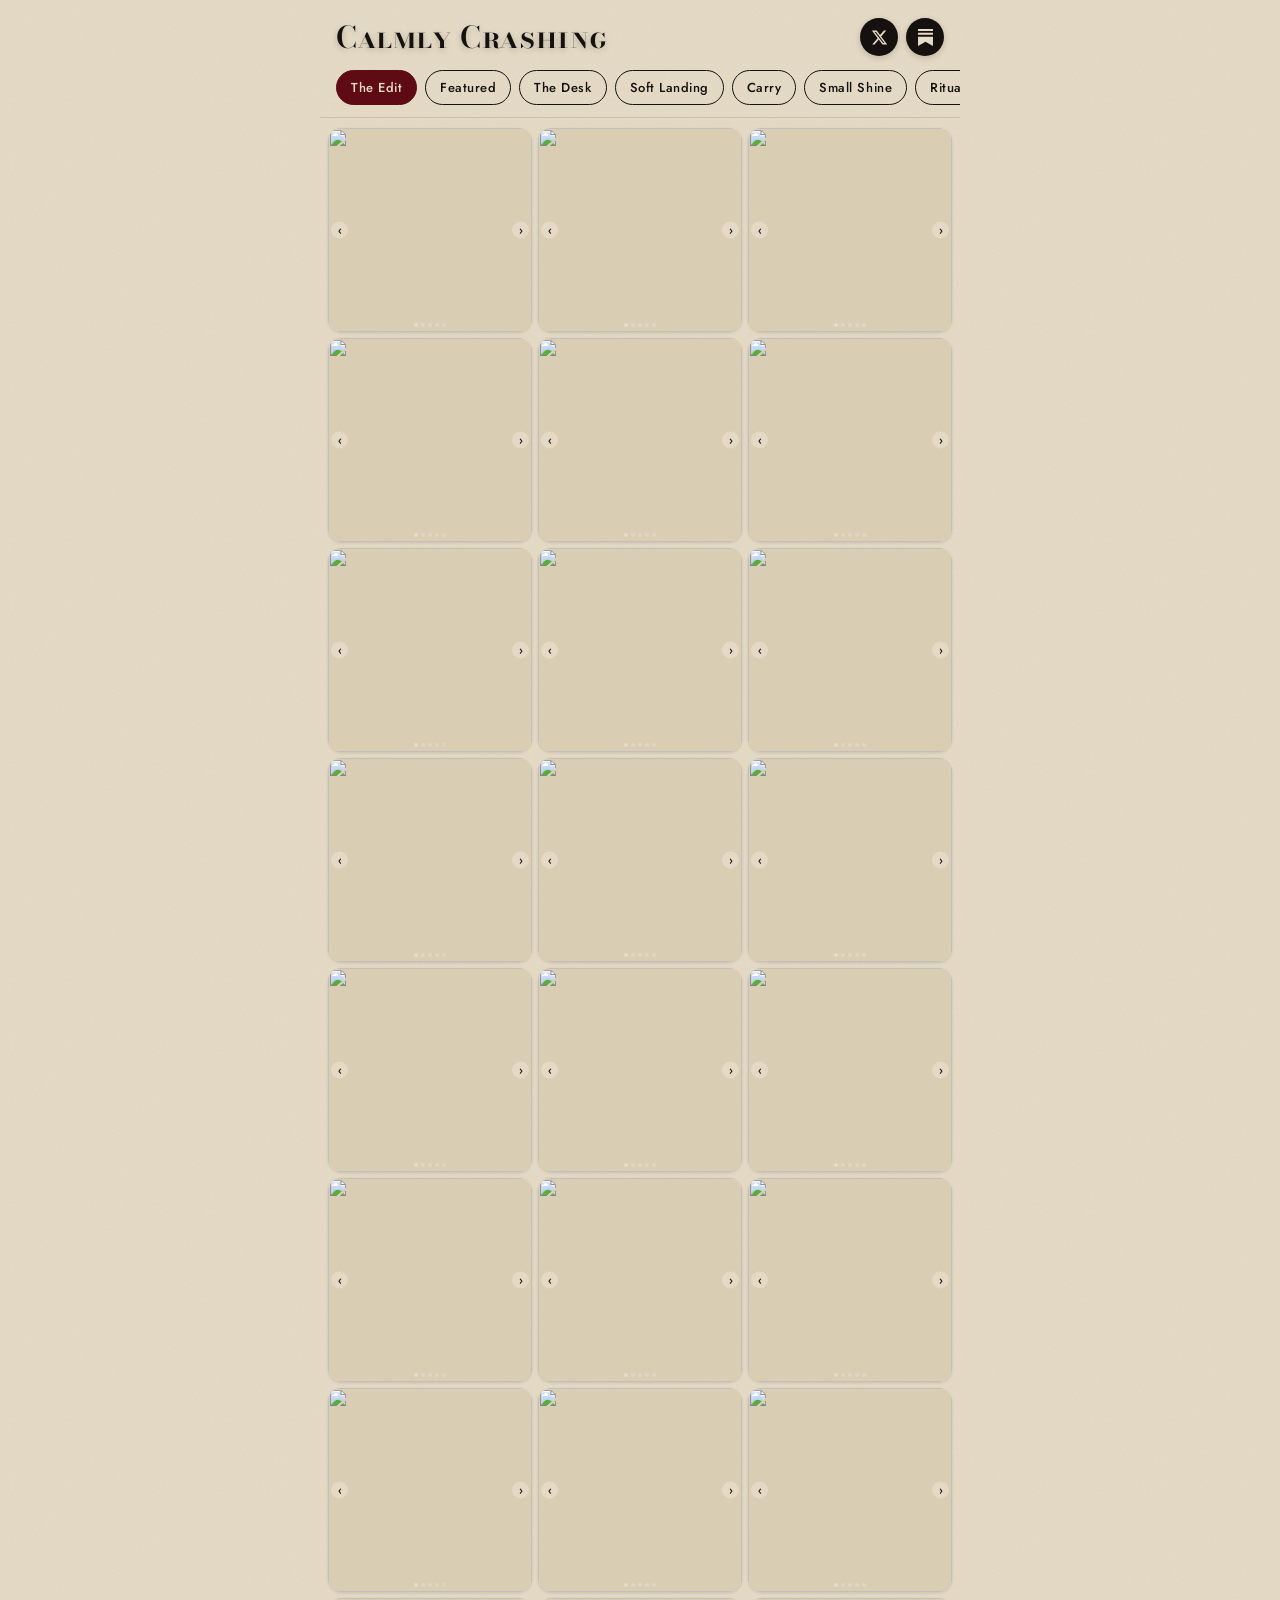
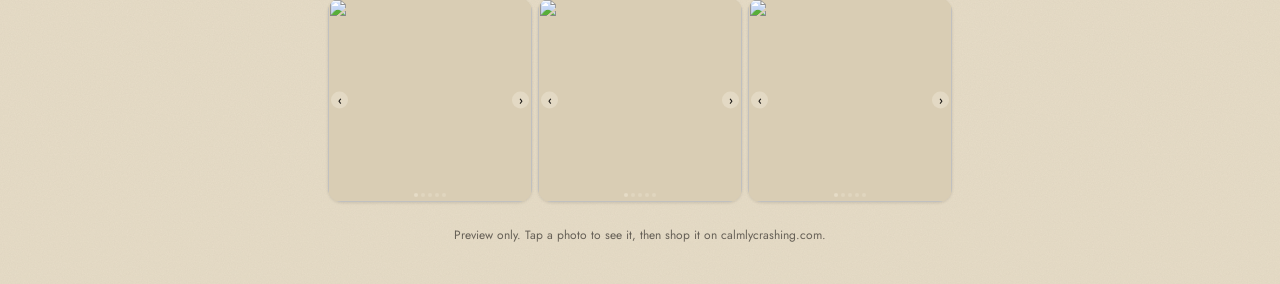
==== shop-preview/index.html @ 373a917c "Add shop preview page (noindex)" ====
<!doctype html>
<html lang="en"><head>
<meta charset="utf-8">
<meta name="viewport" content="width=device-width,initial-scale=1,viewport-fit=cover">
<meta name="robots" content="noindex,nofollow">
<title>Calmly Crashing · Shop preview</title>
<link rel="preconnect" href="https://fonts.googleapis.com"><link rel="preconnect" href="https://fonts.gstatic.com" crossorigin>
<link rel="preconnect" href="https://cdn.shopify.com">
<link href="https://fonts.googleapis.com/css2?family=Bodoni+Moda:opsz,wght@6..96,500;6..96,600&family=Jost:wght@400;500&display=swap" rel="stylesheet">
<style>
:root{--cream:#E6DCC7;--cream2:#D9CDB4;--red:#5E0B15;--ink:#14110F;--paper:url("data:image/svg+xml,%3Csvg xmlns='http://www.w3.org/2000/svg' width='220' height='220'%3E%3Cfilter id='n'%3E%3CfeTurbulence type='fractalNoise' baseFrequency='.85' numOctaves='3' stitchTiles='stitch'/%3E%3CfeColorMatrix values='0 0 0 0 .35 0 0 0 0 .28 0 0 0 0 .2 0 0 0 .09 0'/%3E%3C/filter%3E%3Crect width='100%25' height='100%25' filter='url(%23n)'/%3E%3C/svg%3E")}
*{box-sizing:border-box;margin:0;padding:0;-webkit-tap-highlight-color:transparent}
html,body{background:var(--cream) var(--paper);color:var(--ink);font-family:Jost,system-ui,sans-serif}
body{max-width:640px;margin:0 auto;min-height:100vh;padding-bottom:40px}
header{position:sticky;top:0;z-index:5;background:var(--cream) var(--paper);padding:18px 16px 10px;border-bottom:1px solid rgba(20,17,15,.12)}
.top{display:flex;align-items:center;justify-content:space-between;gap:10px}
.mark{font-family:'Bodoni Moda',Georgia,serif;font-weight:600;font-size:30px;line-height:1;letter-spacing:.02em;font-variant:small-caps;color:var(--ink);text-shadow:0 2px 6px rgba(20,17,15,.22);text-decoration:none;white-space:nowrap}
.mark span{font-variant:normal}
.social{display:flex;gap:8px}
.social a{width:38px;height:38px;border-radius:50%;display:grid;place-items:center;background:var(--ink);color:var(--cream);text-decoration:none;box-shadow:0 2px 6px rgba(20,17,15,.18)}
.social a:active{background:var(--red)}
.social svg{width:17px;height:17px;fill:currentColor}
.tabs{display:flex;gap:8px;overflow-x:auto;scrollbar-width:none;margin:14px -16px 0;padding:0 16px 2px}
.tabs::-webkit-scrollbar{display:none}
.tabs button{flex:none;font:500 13px Jost,sans-serif;letter-spacing:.04em;border:1px solid var(--ink);background:transparent;color:var(--ink);padding:7px 14px;border-radius:999px;cursor:pointer}
.tabs button[aria-pressed=true]{background:var(--red);border-color:var(--red);color:var(--cream)}
.grid{display:grid;grid-template-columns:repeat(3,1fr);gap:6px;padding:10px 8px}
.tile{position:relative;aspect-ratio:1;border-radius:14px;overflow:hidden;background:var(--cream2);cursor:pointer;box-shadow:0 1px 3px rgba(20,17,15,.12)}
.track{display:flex;width:100%;height:100%;overflow-x:auto;scroll-snap-type:x mandatory;scrollbar-width:none;scroll-behavior:smooth}
.track::-webkit-scrollbar{display:none}
.track img{flex:none;width:100%;height:100%;object-fit:cover;scroll-snap-align:start;display:block;background:var(--cream2)}
.arr{position:absolute;top:50%;transform:translateY(-50%);width:17px;height:17px;border-radius:50%;border:0;background:rgba(230,220,199,.85);color:var(--ink);font:600 11px/17px Jost,sans-serif;display:grid;place-items:center;cursor:pointer;padding:0}
.arr.l{left:3px}.arr.r{right:3px}
.dots{position:absolute;bottom:5px;left:0;right:0;display:flex;justify-content:center;gap:3px;pointer-events:none}
.dots i{width:4px;height:4px;border-radius:50%;background:rgba(230,220,199,.6)}
.dots i.on{background:var(--cream)}
.note{font-size:12px;text-align:center;opacity:.6;padding:14px 20px 0}
.sheet{position:fixed;inset:0;z-index:20;display:none;background:rgba(20,17,15,.55)}
.sheet.open{display:flex;align-items:flex-end;justify-content:center}
.card{width:100%;max-width:640px;max-height:92vh;overflow:auto;background:var(--cream) var(--paper);border-radius:20px 20px 0 0;padding:14px 16px calc(22px + env(safe-area-inset-bottom))}
.card .tile{border-radius:16px;cursor:default}
.card .arr{width:30px;height:30px;font-size:16px}
.card h2{font:500 22px/1.2 'Bodoni Moda',Georgia,serif;margin:14px 2px 6px}
.card .price{font-size:16px;color:var(--red);margin:0 2px 14px;font-weight:500}
.card .so{color:var(--ink);opacity:.6;font-size:13px;margin-left:6px}
.btn{display:block;text-align:center;background:var(--ink);color:var(--cream);text-decoration:none;padding:14px;border-radius:999px;font:500 15px Jost,sans-serif;letter-spacing:.04em}
.btn:active{background:var(--red)}
.x{position:absolute;right:12px;top:-46px;width:36px;height:36px;border-radius:50%;border:0;background:var(--cream);color:var(--ink);font-size:20px;cursor:pointer}
.cw{position:relative;width:100%;max-width:640px}
</style></head>
<body>
<header>
 <div class="top">
  <a class="mark" href="https://calmlycrashing.com" target="_blank" rel="noopener"><span>C</span>almly <span>C</span>rashing</a>
  <nav class="social" aria-label="Social">
   <a href="https://x.com/KathrynDilli" target="_blank" rel="noopener" aria-label="X"><svg viewBox="0 0 24 24"><path d="M18.244 2.25h3.308l-7.227 8.26 8.502 11.24H16.17l-5.214-6.817L4.99 21.75H1.68l7.73-8.835L1.254 2.25H8.08l4.713 6.231zm-1.161 17.52h1.833L7.084 4.126H5.117z"/></svg></a>
   <a href="https://substack.com/@calmlycrashing" target="_blank" rel="noopener" aria-label="Substack"><svg viewBox="0 0 24 24"><path d="M22.539 8.242H1.46V5.406h21.08v2.836zM1.46 10.812V24L12 18.11 22.54 24V10.812H1.46zM22.54 0H1.46v2.836h21.08V0z"/></svg></a>
  </nav>
 </div>
 <div class="tabs" id="tabs" role="tablist"></div>
</header>
<main class="grid" id="grid"></main>
<p class="note">Preview only. Tap a photo to see it, then shop it on calmlycrashing.com.</p>
<div class="sheet" id="sheet"><div class="cw"><button class="x" id="x" aria-label="Close">&times;</button><div class="card" id="card"></div></div></div>
<script>
const D=[{"h":"the-edit","n":"The Edit","items":[{"t":"The Smaller Start Kit","h":"the-smaller-start-kit","p":14.99,"i":["https://cdn.shopify.com/s/files/1/1063/3622/3515/files/page-01.png","https://cdn.shopify.com/s/files/1/1063/3622/3515/files/kit-02-spread.jpg","https://cdn.shopify.com/s/files/1/1063/3622/3515/files/kit-03-how-to-use.jpg","https://cdn.shopify.com/s/files/1/1063/3622/3515/files/kit-04-primer.jpg","https://cdn.shopify.com/s/files/1/1063/3622/3515/files/kit-05-bad-day-minimum.jpg"],"a":true},{"t":"Velvære Luxe Solid Color Cotton Bedding Set / White","h":"velvaere-luxe-solid-color-cotton-bedding-set-white","p":299.0,"i":["https://cdn.shopify.com/s/files/1/1063/3622/3515/files/velvaere-luxe-solid-color-cotton-bedding-set-white-7010896.jpg","https://cdn.shopify.com/s/files/1/1063/3622/3515/files/velvaere-luxe-solid-color-cotton-bedding-set-white-7577248.jpg","https://cdn.shopify.com/s/files/1/1063/3622/3515/files/velvaere-luxe-solid-color-cotton-bedding-set-white-6172356.jpg","https://cdn.shopify.com/s/files/1/1063/3622/3515/files/velvaere-luxe-solid-color-cotton-bedding-set-white-2730615.jpg","https://cdn.shopify.com/s/files/1/1063/3622/3515/files/velvaere-luxe-solid-color-cotton-bedding-set-white-4373426.jpg"],"a":true},{"t":"Modern House Slipper / Brown","h":"modern-house-slipper-brown","p":79.0,"i":["https://cdn.shopify.com/s/files/1/1063/3622/3515/files/modern-house-slipper-brown-7669136.jpg","https://cdn.shopify.com/s/files/1/1063/3622/3515/files/modern-house-slipper-brown-4944241.jpg","https://cdn.shopify.com/s/files/1/1063/3622/3515/files/modern-house-slipper-brown-1148857.jpg","https://cdn.shopify.com/s/files/1/1063/3622/3515/files/modern-house-slipper-brown-5147294.jpg","https://cdn.shopify.com/s/files/1/1063/3622/3515/files/modern-house-slipper-brown-6296193.jpg"],"a":true},{"t":"Lina Minimalist White Striped Bedding Set","h":"lina-minimalist-white-striped-bedding-set","p":239.0,"i":["https://cdn.shopify.com/s/files/1/1063/3622/3515/files/lina-minimalist-white-striped-bedding-set-8952186.jpg","https://cdn.shopify.com/s/files/1/1063/3622/3515/files/lina-minimalist-white-striped-bedding-set-8993353.jpg","https://cdn.shopify.com/s/files/1/1063/3622/3515/files/lina-minimalist-white-striped-bedding-set-9242532.jpg","https://cdn.shopify.com/s/files/1/1063/3622/3515/files/lina-minimalist-white-striped-bedding-set-3357336.jpg","https://cdn.shopify.com/s/files/1/1063/3622/3515/files/lina-minimalist-white-striped-bedding-set-9131237.jpg"],"a":true},{"t":"Neutral Abstract Wall Art Set of 3. Modern Earth Tone Prints","h":"neutral-abstract-wall-art-set-of-3-modern-earth-tone-prints","p":34.37,"i":["https://cdn.shopify.com/s/files/1/1063/3622/3515/files/boho-abstract-art-three-piece-oak-framed-bedroom-above-bed-headboard-u-1013.webp","https://cdn.shopify.com/s/files/1/1063/3622/3515/files/beige-and-brown-3-piece-black-framed-prints-childrens-room-over-chest-drawers-u-1013.webp","https://cdn.shopify.com/s/files/1/1063/3622/3515/files/calm-minimalist-design-art-set-of-3-white-framed-kids-playroom-over-toy-organizer-u-1013.webp","https://cdn.shopify.com/s/files/1/1063/3622/3515/files/boho-abstract-art-set-of-3-artwork-white-frame-bathroom-above-tub-wall-u-1013.webp","https://cdn.shopify.com/s/files/1/1063/3622/3515/files/neutral-color-scheme-poster-set-of-3-white-framed-sitting-room-above-fireplace-u-1013.webp"],"a":true},{"t":"Evelyn Retro Double Gauze Bedding Set / Coffee Brown","h":"evelyn-retro-double-gauze-bedding-set-coffee-brown","p":239.0,"i":["https://cdn.shopify.com/s/files/1/1063/3622/3515/files/evelyn-retro-double-gauze-bedding-set-coffee-brown-4633300.jpg","https://cdn.shopify.com/s/files/1/1063/3622/3515/files/evelyn-retro-double-gauze-bedding-set-coffee-brown-2822378.jpg","https://cdn.shopify.com/s/files/1/1063/3622/3515/files/evelyn-retro-double-gauze-bedding-set-coffee-brown-3058785.jpg","https://cdn.shopify.com/s/files/1/1063/3622/3515/files/evelyn-retro-double-gauze-bedding-set-coffee-brown-7554778.jpg","https://cdn.shopify.com/s/files/1/1063/3622/3515/files/evelyn-retro-double-gauze-bedding-set-coffee-brown-7852693.jpg"],"a":true},{"t":"Kairo Slim Bi-Fold Wallet","h":"kairo-slim-bi-fold-wallet","p":49.99,"i":["https://cdn.shopify.com/s/files/1/1063/3622/3515/files/293_4d57f482-977d-40a6-9503-745c58b06b5b.jpg","https://cdn.shopify.com/s/files/1/1063/3622/3515/files/44_3b3422e5-242d-4ee8-b031-5fd65f9a57de.jpg","https://cdn.shopify.com/s/files/1/1063/3622/3515/files/46_90753b88-8923-4d6b-82eb-3ccac02ad10d.jpg","https://cdn.shopify.com/s/files/1/1063/3622/3515/files/92_1599b126-40fe-46ad-8d6c-98b355526995.jpg","https://cdn.shopify.com/s/files/1/1063/3622/3515/files/93_6e64dce1-6a1a-4866-baf5-96f10d3088c6.jpg"],"a":true},{"t":"Ava Vintage Striped Cotton Bedding Set / Beige Striped","h":"ava-vintage-striped-cotton-bedding-set-beige-striped","p":229.0,"i":["https://cdn.shopify.com/s/files/1/1063/3622/3515/files/ava-vintage-striped-cotton-bedding-set-beige-striped-3386879.jpg","https://cdn.shopify.com/s/files/1/1063/3622/3515/files/ava-vintage-striped-cotton-bedding-set-beige-striped-6920028.jpg","https://cdn.shopify.com/s/files/1/1063/3622/3515/files/ava-vintage-striped-cotton-bedding-set-beige-striped-6688386.jpg","https://cdn.shopify.com/s/files/1/1063/3622/3515/files/ava-vintage-striped-cotton-bedding-set-beige-striped-6915566.jpg","https://cdn.shopify.com/s/files/1/1063/3622/3515/files/ava-vintage-striped-cotton-bedding-set-beige-striped-2709011.jpg"],"a":true},{"t":"Women’s Lightweight Waffle Spa Robe with Shawl Collar","h":"womens-lightweight-waffle-spa-robe-with-shawl-collar","p":131.0,"i":["https://cdn.shopify.com/s/files/1/1063/3622/3515/files/waffle-weave-robe-dressing-gown-women-shawl-collar-stone-beige-back_840x_cjkeb4skik.jpg","https://cdn.shopify.com/s/files/1/1063/3622/3515/files/womens-shawl-collar-turkish-cotton-waffle-robe-white-4508_840x_5iloi6upky.jpg","https://cdn.shopify.com/s/files/1/1063/3622/3515/files/womens-knee-lenght-lightweight-waffle-robe-dressing-gown-grey-front_840x_zluhyjb46d.jpg","https://cdn.shopify.com/s/files/1/1063/3622/3515/files/waffle-weave-robe-dressing-gown-women-shawl-collar-charcoal-back_840x_f6bm7tdavz.jpg","https://cdn.shopify.com/s/files/1/1063/3622/3515/files/waffle-weave-robe-dressing-gown-women-shawl-collar-sgae-green-back_840x_3uj3rm1p7y.jpg"],"a":true},{"t":"Lily of the Valley Embroidered Silky Bedding Set / Cream","h":"lily-of-the-valley-embroidered-silky-bedding-set-cream","p":269.0,"i":["https://cdn.shopify.com/s/files/1/1063/3622/3515/files/lily-of-the-valley-embroidered-silky-bedding-set-cream-2716427.jpg","https://cdn.shopify.com/s/files/1/1063/3622/3515/files/lily-of-the-valley-embroidered-silky-bedding-set-cream-6137981.jpg","https://cdn.shopify.com/s/files/1/1063/3622/3515/files/lily-of-the-valley-embroidered-silky-bedding-set-cream-5268432.jpg","https://cdn.shopify.com/s/files/1/1063/3622/3515/files/lily-of-the-valley-embroidered-silky-bedding-set-cream-7350462.jpg","https://cdn.shopify.com/s/files/1/1063/3622/3515/files/lily-of-the-valley-embroidered-silky-bedding-set-cream-2129866.jpg"],"a":true},{"t":"The Vintage Butterfly Chair","h":"the-vintage-butterfly-chair","p":220.0,"i":["https://cdn.shopify.com/s/files/1/1063/3622/3515/files/24_f5b75283-122a-432a-a349-45defcaca298.jpg","https://cdn.shopify.com/s/files/1/1063/3622/3515/files/232.jpg","https://cdn.shopify.com/s/files/1/1063/3622/3515/files/231.jpg","https://cdn.shopify.com/s/files/1/1063/3622/3515/files/233.jpg","https://cdn.shopify.com/s/files/1/1063/3622/3515/files/234.jpg"],"a":true},{"t":"Clémence French Cottage Lace Bedding Set","h":"clemence-french-cottage-lace-bedding-set","p":319.0,"i":["https://cdn.shopify.com/s/files/1/1063/3622/3515/files/clemence-french-cottage-lace-bedding-set-8415563.jpg","https://cdn.shopify.com/s/files/1/1063/3622/3515/files/clemence-french-cottage-lace-bedding-set-8725717.jpg","https://cdn.shopify.com/s/files/1/1063/3622/3515/files/clemence-french-cottage-lace-bedding-set-4315448.jpg","https://cdn.shopify.com/s/files/1/1063/3622/3515/files/clemence-french-cottage-lace-bedding-set-9872592.jpg","https://cdn.shopify.com/s/files/1/1063/3622/3515/files/clemence-french-cottage-lace-bedding-set-8670704.jpg"],"a":true},{"t":"Ella Pure Cotton Pillowcases / Gingham","h":"ella-pure-cotton-pillowcases-gingham","p":79.0,"i":["https://cdn.shopify.com/s/files/1/1063/3622/3515/files/ella-pure-cotton-pillowcases-gingham-5208309.jpg","https://cdn.shopify.com/s/files/1/1063/3622/3515/files/ella-pure-cotton-pillowcases-gingham-9848036.jpg","https://cdn.shopify.com/s/files/1/1063/3622/3515/files/ella-pure-cotton-pillowcases-gingham-9776246.jpg","https://cdn.shopify.com/s/files/1/1063/3622/3515/files/ella-pure-cotton-pillowcases-gingham-5584612.jpg","https://cdn.shopify.com/s/files/1/1063/3622/3515/files/ella-pure-cotton-pillowcases-gingham-6015158.jpg"],"a":true},{"t":"Wren Fresh Striped Jersey Knit Bedding Set / Beige","h":"wren-fresh-striped-jersey-knit-bedding-set-beige","p":249.0,"i":["https://cdn.shopify.com/s/files/1/1063/3622/3515/files/wren-fresh-striped-jersey-knit-bedding-set-beige-2797529.jpg","https://cdn.shopify.com/s/files/1/1063/3622/3515/files/wren-fresh-striped-jersey-knit-bedding-set-beige-4326289.jpg","https://cdn.shopify.com/s/files/1/1063/3622/3515/files/wren-fresh-striped-jersey-knit-bedding-set-beige-6954396.jpg","https://cdn.shopify.com/s/files/1/1063/3622/3515/files/wren-fresh-striped-jersey-knit-bedding-set-beige-5487915.jpg","https://cdn.shopify.com/s/files/1/1063/3622/3515/files/wren-fresh-striped-jersey-knit-bedding-set-beige-7383562.jpg"],"a":true},{"t":"Abstract Line Art Wall Art Set of 3. Minimalist Figure Drawings","h":"abstract-line-art-wall-art-set-of-3-minimalist-figure-drawings","p":34.37,"i":["https://cdn.shopify.com/s/files/1/1063/3622/3515/files/contemporary-drawing-wall-art-three-piece-set-wooden-frame-bedroom-over-bed-headboard-u-1005.webp","https://cdn.shopify.com/s/files/1/1063/3622/3515/files/one-line-artwork-3-print-bundle-black-frames-family-room-over-sectional-u-1005.webp","https://cdn.shopify.com/s/files/1/1063/3622/3515/files/modern-simplicity-3-piece-wall-art-above-bed-wood-matted-frame-infant-room-cot-u-1005.webp","https://cdn.shopify.com/s/files/1/1063/3622/3515/files/one-line-artwork-set-of-three-wall-decor-white-framed-lounge-above-fireplace-mantel-u-1005.webp","https://cdn.shopify.com/s/files/1/1063/3622/3515/files/minimalist-line-art-wall-trio-wooden-frame-with-mat-family-room-behind-couch-u-1005.webp"],"a":true},{"t":"Isabelle Silky Cottage Ruffled Bedding Set / White","h":"isabelle-silky-cottage-ruffled-bedding-set-white","p":299.0,"i":["https://cdn.shopify.com/s/files/1/1063/3622/3515/files/isabelle-silky-cottage-ruffled-bedding-set-white-1889805.jpg","https://cdn.shopify.com/s/files/1/1063/3622/3515/files/isabelle-silky-cottage-ruffled-bedding-set-white-3519254.jpg","https://cdn.shopify.com/s/files/1/1063/3622/3515/files/isabelle-silky-cottage-ruffled-bedding-set-white-6694916.jpg","https://cdn.shopify.com/s/files/1/1063/3622/3515/files/isabelle-silky-cottage-ruffled-bedding-set-white-7315510.jpg","https://cdn.shopify.com/s/files/1/1063/3622/3515/files/isabelle-silky-cottage-ruffled-bedding-set-white-4261426.jpg"],"a":true},{"t":"Blair Women's Wallet- Olive Green","h":"blair-womens-wallet-olive-green","p":69.0,"i":["https://cdn.shopify.com/s/files/1/1063/3622/3515/files/310_pincel_app.jpg","https://cdn.shopify.com/s/files/1/1063/3622/3515/files/210_816da76e-1090-419b-b551-c57b72bbb914.jpg","https://cdn.shopify.com/s/files/1/1063/3622/3515/files/209_413fd432-b489-483c-ba76-fb20ba1855e9.jpg","https://cdn.shopify.com/s/files/1/1063/3622/3515/files/210f.jpg","https://cdn.shopify.com/s/files/1/1063/3622/3515/files/210c_pincel_app.jpg"],"a":true},{"t":"Adeline Pastel Silky Cooling TENCEL™ Bedding Set / White","h":"adeline-pastel-silky-cooling-tencel™-bedding-set-white","p":209.0,"i":["https://cdn.shopify.com/s/files/1/1063/3622/3515/files/adeline-pastel-silky-cooling-tencel-bedding-set-brown-8403808.jpg","https://cdn.shopify.com/s/files/1/1063/3622/3515/files/adeline-pastel-silky-cooling-tencel-bedding-set-brown-1068045.jpg","https://cdn.shopify.com/s/files/1/1063/3622/3515/files/adeline-pastel-silky-cooling-tencel-bedding-set-brown-9268119.jpg","https://cdn.shopify.com/s/files/1/1063/3622/3515/files/adeline-pastel-silky-cooling-tencel-bedding-set-brown-4731354.jpg","https://cdn.shopify.com/s/files/1/1063/3622/3515/files/adeline-pastel-silky-cooling-tencel-bedding-set-brown-9538697.jpg"],"a":true},{"t":"The Comforter Butterfly Chair","h":"the-comforter-butterfly-chair","p":180.0,"i":["https://cdn.shopify.com/s/files/1/1063/3622/3515/files/26_ce3fdbc8-4df8-406c-bdfd-243b96a2a51c.jpg","https://cdn.shopify.com/s/files/1/1063/3622/3515/files/227.jpg","https://cdn.shopify.com/s/files/1/1063/3622/3515/files/226.jpg","https://cdn.shopify.com/s/files/1/1063/3622/3515/files/228.jpg","https://cdn.shopify.com/s/files/1/1063/3622/3515/files/229.jpg"],"a":true},{"t":"Fleur Elegant Floral Knit Cotton Bedding Set / Beige","h":"fleur-elegant-floral-knit-cotton-bedding-set-beige","p":249.0,"i":["https://cdn.shopify.com/s/files/1/1063/3622/3515/files/fleur-elegant-floral-knit-cotton-bedding-set-beige-4414284.jpg","https://cdn.shopify.com/s/files/1/1063/3622/3515/files/fleur-elegant-floral-knit-cotton-bedding-set-beige-4637583.jpg","https://cdn.shopify.com/s/files/1/1063/3622/3515/files/fleur-elegant-floral-knit-cotton-bedding-set-beige-5952978.jpg","https://cdn.shopify.com/s/files/1/1063/3622/3515/files/fleur-elegant-floral-knit-cotton-bedding-set-beige-5023168.jpg","https://cdn.shopify.com/s/files/1/1063/3622/3515/files/fleur-elegant-floral-knit-cotton-bedding-set-beige-9722894.jpg"],"a":true},{"t":"Silky Solid Tencel Duvet Cover","h":"silky-solid-tencel-duvet-cover","p":159.0,"i":["https://cdn.shopify.com/s/files/1/1063/3622/3515/files/silky-solid-tencel-duvet-cover-duvet-cover-ever-lasting-tencel003-ro-sm-cover-8548016.jpg","https://cdn.shopify.com/s/files/1/1063/3622/3515/files/silky-solid-tencel-duvet-cover-duvet-cover-ever-lasting-tencel003-ro-sm-cover-3144041.jpg","https://cdn.shopify.com/s/files/1/1063/3622/3515/files/silky-solid-tencel-duvet-cover-duvet-cover-ever-lasting-tencel003-ro-sm-cover-3185214.jpg","https://cdn.shopify.com/s/files/1/1063/3622/3515/files/silky-solid-tencel-duvet-cover-duvet-cover-ever-lasting-tencel003-yl-sm-cover-2131238.jpg","https://cdn.shopify.com/s/files/1/1063/3622/3515/files/silky-solid-tencel-duvet-cover-duvet-cover-ever-lasting-tencel003-yl-sm-cover-4097389.jpg"],"a":true},{"t":"Colette French Double Gauze Bedding Set","h":"colette-french-double-gauze-bedding-set","p":259.0,"i":["https://cdn.shopify.com/s/files/1/1063/3622/3515/files/colette-french-double-gauze-bedding-set-2658293.jpg","https://cdn.shopify.com/s/files/1/1063/3622/3515/files/colette-french-double-gauze-bedding-set-9504322.jpg","https://cdn.shopify.com/s/files/1/1063/3622/3515/files/colette-french-double-gauze-bedding-set-9467132.jpg","https://cdn.shopify.com/s/files/1/1063/3622/3515/files/colette-french-double-gauze-bedding-set-9936019.jpg","https://cdn.shopify.com/s/files/1/1063/3622/3515/files/colette-french-double-gauze-bedding-set-2411507.jpg"],"a":true},{"t":"Velvære Luxe Solid Color Cotton Bedding Set / Brown","h":"velvaere-luxe-solid-color-cotton-bedding-set-brown","p":299.0,"i":["https://cdn.shopify.com/s/files/1/1063/3622/3515/files/velvaere-luxe-solid-color-cotton-bedding-set-brown-7704090.jpg","https://cdn.shopify.com/s/files/1/1063/3622/3515/files/velvaere-luxe-solid-color-cotton-bedding-set-brown-1278674.jpg","https://cdn.shopify.com/s/files/1/1063/3622/3515/files/velvaere-luxe-solid-color-cotton-bedding-set-brown-9358881.jpg","https://cdn.shopify.com/s/files/1/1063/3622/3515/files/velvaere-luxe-solid-color-cotton-bedding-set-brown-9629229.jpg","https://cdn.shopify.com/s/files/1/1063/3622/3515/files/velvaere-luxe-solid-color-cotton-bedding-set-brown-3767766.jpg"],"a":true},{"t":"Adeline Pastel Silky Cooling TENCEL™ Bedding Set / Brown","h":"adeline-pastel-silky-cooling-tencel™-bedding-set-brown","p":209.0,"i":["https://cdn.shopify.com/s/files/1/1063/3622/3515/files/adeline-pastel-silky-cooling-tencel-bedding-set-brown-1835509_63ab04a9-66e2-45dd-9829-2dd16b8b13b9.jpg","https://cdn.shopify.com/s/files/1/1063/3622/3515/files/adeline-pastel-silky-cooling-tencel-bedding-set-brown-4323155_edf6b6dd-4b93-4e5d-acb8-fed403f3f6f9.jpg","https://cdn.shopify.com/s/files/1/1063/3622/3515/files/adeline-pastel-silky-cooling-tencel-bedding-set-brown-2909518_fee8b0c5-d05d-4b16-b14a-7b85d61eb0b6.jpg","https://cdn.shopify.com/s/files/1/1063/3622/3515/files/adeline-pastel-silky-cooling-tencel-bedding-set-brown-6913176_288bdca4-24e4-4fd6-b152-c06931e20b35.jpg","https://cdn.shopify.com/s/files/1/1063/3622/3515/files/adeline-pastel-silky-cooling-tencel-bedding-set-brown-2487383_d5da7a74-347f-4d76-b0d8-7fc33d790132.jpg"],"a":true}]},{"h":"frontpage","n":"Featured","items":[{"t":"11-Piece Fountain Pen Calligraphy Set","h":"11-piece-fountain-pen-calligraphy-set","p":6.99,"i":["https://cdn.shopify.com/s/files/1/1063/3622/3515/files/1005006160039765.jpg"],"a":true},{"t":"2-in-1 Magnetic Phone Grip - Designed for MagSafe","h":"2-in-1-magnetic-phone-grip-designed-for-magsafe","p":68.78,"i":["https://cdn.shopify.com/s/files/1/1063/3622/3515/files/2-in-1-magnetic-phone-grip-designed-for-magsafe-mobile-accessories-dailysale-402044.jpg"],"a":true},{"t":"LED Desk Lamp with Wireless Charger","h":"led-desk-lamp-with-wireless-charger","p":107.99,"i":["https://cdn.shopify.com/s/files/1/1063/3622/3515/files/data_54a0cfa8-5b90-45d8-9d05-bb1239b846b1.jpg","https://cdn.shopify.com/s/files/1/1063/3622/3515/files/data_8adb8e77-0b5d-495b-bf01-43f1bddbcd54.jpg","https://cdn.shopify.com/s/files/1/1063/3622/3515/files/data_1328bb63-1f29-4f4f-adac-c229b8de5a80.jpg"],"a":true},{"t":"Distressed Brown Leather Wrap Journal","h":"broomfield-handcrafted-leather-diary-cover","p":82.0,"i":["https://cdn.shopify.com/s/files/1/1063/3622/3515/files/broomfield-handcrafted-leather-organizer-cover-antic-brown-to-15-dico-g002n-43x22-00-230909.jpg","https://cdn.shopify.com/s/files/1/1063/3622/3515/files/broomfield-handcrafted-leather-organizer-cover-antic-brown-to-15-dico-g002n-43x22-00-361204.jpg","https://cdn.shopify.com/s/files/1/1063/3622/3515/files/broomfield-handcrafted-leather-organizer-cover-antic-brown-to-15-dico-g002n-43x22-00-943357.jpg","https://cdn.shopify.com/s/files/1/1063/3622/3515/files/broomfield-handcrafted-leather-organizer-cover-antic-brown-to-15-dico-g002n-43x22-00-790062.jpg","https://cdn.shopify.com/s/files/1/1063/3622/3515/files/broomfield-handcrafted-leather-organizer-cover-antic-brown-to-15-dico-g002n-43x22-00-652900.jpg"],"a":true},{"t":"Acne Treatment Dots","h":"acne-treatment-dots","p":19.0,"i":["https://cdn.shopify.com/s/files/1/1063/3622/3515/files/ACNE_HEALING_DOT_Hero_POS.jpg","https://cdn.shopify.com/s/files/1/1063/3622/3515/files/Acne_Dots_Jumbo_Claim_US.jpg","https://cdn.shopify.com/s/files/1/1063/3622/3515/files/Acne_Dots_Hero_Benefits.jpg","https://cdn.shopify.com/s/files/1/1063/3622/3515/files/ACNE_HEALING_DOT_B_A_1a.jpg","https://cdn.shopify.com/s/files/1/1063/3622/3515/files/Acne_Dots_Hero_Ingredients.jpg"],"a":true},{"t":"EMF Radiation Protection Sleep Mask","h":"emf-radiation-protection-sleep-mask","p":49.99,"i":["https://cdn.shopify.com/s/files/1/1063/3622/3515/files/defendershield-radiation-protection-sleep-mask-catalog-image-1.webp","https://cdn.shopify.com/s/files/1/1063/3622/3515/files/defendershield-radiation-protection-sleep-mask-catalog-image-2.webp","https://cdn.shopify.com/s/files/1/1063/3622/3515/files/defendershield-radiation-protection-sleep-mask-catalog-image-3.webp","https://cdn.shopify.com/s/files/1/1063/3622/3515/files/defendershield-radiation-protection-sleep-mask-catalog-image-4.webp","https://cdn.shopify.com/s/files/1/1063/3622/3515/files/defendershield-radiation-protection-sleep-mask-catalog-image-5.webp"],"a":true},{"t":"Cooling Rescue Roller","h":"cooling-rescue-roller","p":34.95,"i":["https://cdn.shopify.com/s/files/1/1063/3622/3515/files/m28-26-pdpmaster-dermazen-cooling-rescue-roller.jpg"],"a":true},{"t":"Everyday Body Wash with Organic Botanicals","h":"everyday-body-wash-with-organic-botanicals","p":36.0,"i":["https://cdn.shopify.com/s/files/1/1063/3622/3515/files/BodyWashSilofront.jpg","https://cdn.shopify.com/s/files/1/1063/3622/3515/files/VulvameltsTexture_0de75eec-8aa0-407f-8cd6-43eb251e3463.jpg","https://cdn.shopify.com/s/files/1/1063/3622/3515/files/VulvameltsSiloback_26cdf131-d174-4a02-81ba-13e9e53cde5a.jpg","https://cdn.shopify.com/s/files/1/1063/3622/3515/files/VulvameltsKeybenefits_a0389e9d-df2d-48d7-93c5-ab8fc41c51b2.jpg","https://cdn.shopify.com/s/files/1/1063/3622/3515/files/VulvaMeltsIngredients_2593456d-75db-48de-b0b9-971560bb23b2.gif"],"a":true},{"t":"Mellö Magnesium - 10 Travel Sticks","h":"mello-magnesium-10-travel-sticks","p":24.0,"i":["https://cdn.shopify.com/s/files/1/1063/3622/3515/files/SMLB10C001_melloLavenderberry10PackCaddy_Silo_Front_1603_Square.jpg","https://cdn.shopify.com/s/files/1/1063/3622/3515/files/lav_10pk_3.png","https://cdn.shopify.com/s/files/1/1063/3622/3515/files/Ritual_IntimateConnection-stick_160c0f51-4ef8-4546-a0af-c7ed2b628f5f.jpg","https://cdn.shopify.com/s/files/1/1063/3622/3515/files/Activeingredients.jpg","https://cdn.shopify.com/s/files/1/1063/3622/3515/files/Howtouse_756dc826-0328-4adf-8941-0a689e72ef03.jpg"],"a":true},{"t":"Italian Full-Grain Leather Hobo Bag | Siena","h":"italian-full-grain-leather-hobo-bag-siena","p":145.0,"i":["https://cdn.shopify.com/s/files/1/1063/3622/3515/files/takeasy-calf-leather-hobo-bag-4745010292880-brown-1.jpg","https://cdn.shopify.com/s/files/1/1063/3622/3515/files/takeasy-calf-leather-hobo-bag-011943dol-4745010292880-brown-2_24392450-ca4c-47d4-aaf1-d9250be547f1.jpg","https://cdn.shopify.com/s/files/1/1063/3622/3515/files/takeasy-calf-leather-hobo-bag-4745010292880-brown-4.jpg","https://cdn.shopify.com/s/files/1/1063/3622/3515/files/takeasy-calf-leather-hobo-bag-4745010292880-brown-3.jpg","https://cdn.shopify.com/s/files/1/1063/3622/3515/files/takeasy-calf-leather-hobo-bag-011943dol-4745010292880-brown-5.jpg"],"a":true},{"t":"Mulberry Silk Sleep Eye Mask","h":"luxurious-mulberry-silk-eye-mask-for-ultimate-sleep-comfort","p":55.0,"i":["https://cdn.shopify.com/s/files/1/1063/3622/3515/files/Luxurious-Mulberry-Silk-Eye-Mask-for-Ultimate-Sleep-Comfort-cashymart-35079811301654.jpg","https://cdn.shopify.com/s/files/1/1063/3622/3515/files/Luxurious-Mulberry-Silk-Eye-Mask-for-Ultimate-Sleep-Comfort-cashymart-35079179239702.jpg","https://cdn.shopify.com/s/files/1/1063/3622/3515/files/Luxurious-Mulberry-Silk-Eye-Mask-for-Ultimate-Sleep-Comfort-cashymart-35079179305238.jpg","https://cdn.shopify.com/s/files/1/1063/3622/3515/files/Luxurious-Mulberry-Silk-Eye-Mask-for-Ultimate-Sleep-Comfort-cashymart-35079179370774.jpg","https://cdn.shopify.com/s/files/1/1063/3622/3515/files/Luxurious-Mulberry-Silk-Eye-Mask-for-Ultimate-Sleep-Comfort-cashymart-35079179469078.jpg"],"a":true},{"t":"Glass Teapot Tea Set","h":"6-piece-glass-tea-pot-set-with-4-cups-teapot-warmer-and-infuser","p":215.0,"i":["https://cdn.shopify.com/s/files/1/1063/3622/3515/files/GPHRTP185381-3_7f73c07e-6357-442e-ade4-edb3ea1bfa26.jpg","https://cdn.shopify.com/s/files/1/1063/3622/3515/files/GPHRTP185381-2_13ce8236-c5de-483a-bd4c-217d3f7c793e.jpg"],"a":true},{"t":"Wood & Brass Fountain Pen","h":"wood-brass-fountain-pen","p":5.99,"i":["https://cdn.shopify.com/s/files/1/1063/3622/3515/files/1005004763481404.jpg"],"a":true},{"t":"Feather Dip Pen Gift Set","h":"feather-dip-pen-gift-set","p":54.99,"i":["https://cdn.shopify.com/s/files/1/1063/3622/3515/files/data_71b9e97c-bd89-43b3-ae11-2ddd6be871d9.jpg","https://cdn.shopify.com/s/files/1/1063/3622/3515/files/data.jpg"],"a":true},{"t":"Fountain Pen Ink, 30ml Bottle","h":"fountain-pen-ink-30ml-bottle","p":6.99,"i":["https://cdn.shopify.com/s/files/1/1063/3622/3515/files/1005005233143643.jpg"],"a":true}]},{"h":"desk","n":"The Desk","items":[{"t":"Bagby MAT - No-Phone Desk Pad","h":"bagby-mat-no-phone-desk-pad","p":29.0,"i":["https://cdn.shopify.com/s/files/1/1063/3622/3515/files/Bagby_MAT_-_No-Phone_Desk_Pad_-_Bagby-4901796.jpg","https://cdn.shopify.com/s/files/1/1063/3622/3515/files/Bagby_MAT_-_No-Phone_Desk_Pad_-_Bagby-4901798.jpg","https://cdn.shopify.com/s/files/1/1063/3622/3515/files/Bagby_MAT_-_No-Phone_Desk_Pad_-_Bagby-4901800.jpg","https://cdn.shopify.com/s/files/1/1063/3622/3515/files/Bagby_MAT_-_No-Phone_Desk_Pad_-_Bagby-4901802.jpg","https://cdn.shopify.com/s/files/1/1063/3622/3515/files/Bagby_MAT_-_No-Phone_Desk_Pad_-_Bagby-4901804.jpg"],"a":true},{"t":"The Manager Portfolio","h":"the-manager-portfolio","p":110.0,"i":["https://cdn.shopify.com/s/files/1/1063/3622/3515/files/24.jpg","https://cdn.shopify.com/s/files/1/1063/3622/3515/files/27_5dc36109-517b-4061-9f9f-29d3ba72b462.jpg","https://cdn.shopify.com/s/files/1/1063/3622/3515/files/26_b7451b81-b8e1-4e0c-a260-21ba5ce4863f.jpg","https://cdn.shopify.com/s/files/1/1063/3622/3515/files/26a_2f2dc388-b959-4a2c-af07-3f5e0acdd583.jpg","https://cdn.shopify.com/s/files/1/1063/3622/3515/files/23.jpg"],"a":true},{"t":"The Multitasker","h":"the-multitasker","p":110.0,"i":["https://cdn.shopify.com/s/files/1/1063/3622/3515/files/31_2a64357f-19c0-45e9-bfea-4692cbd77901.jpg","https://cdn.shopify.com/s/files/1/1063/3622/3515/files/33.jpg","https://cdn.shopify.com/s/files/1/1063/3622/3515/files/32a.jpg","https://cdn.shopify.com/s/files/1/1063/3622/3515/files/29_3d3279ed-be74-471b-aee9-3e07572e4b7f.jpg","https://cdn.shopify.com/s/files/1/1063/3622/3515/files/30_7331338c-fff1-4649-bd46-f6c339bca0d3.jpg"],"a":true},{"t":"LAMY 2000 Fountain Pen","h":"lamy-2000-fountain-pen","p":279.0,"i":["https://cdn.shopify.com/s/files/1/1063/3622/3515/files/LAMY-001-2000_Fountain-pen-1.webp"],"a":true},{"t":"LAMY scala Brushed Fountain Pen","h":"lamy-scala-brushed-fountain-pen","p":159.0,"i":["https://cdn.shopify.com/s/files/1/1063/3622/3515/files/LAMY-051-scala-Fountain-pen-brushed-1.webp"],"a":true},{"t":"LAMY Lx Palladium Fountain Pen","h":"lamy-lx-palladium-fountain-pen","p":70.0,"i":["https://cdn.shopify.com/s/files/1/1063/3622/3515/files/LAMY-058-Lx-Fountain-pen-Pd-1.webp"],"a":true},{"t":"LAMY dialog Fountain Pen","h":"lamy-dialog-fountain-pen","p":399.0,"i":["https://cdn.shopify.com/s/files/1/1063/3622/3515/files/LAMY-074-dialog-Fountain-pen-palladium-1.webp"],"a":true},{"t":"LAMY dialog cc Fountain Pen","h":"lamy-dialog-cc-fountain-pen","p":439.0,"i":["https://cdn.shopify.com/s/files/1/1063/3622/3515/files/LAMY-081-dialog-cc-Fountain-pen-darkblue-RAu-1.webp"],"a":true},{"t":"A.T. Cross Fountain Pen Converter Push-In Style","h":"a-t-cross-fountain-pen-converter-push-in-style","p":26.99,"i":["https://cdn.shopify.com/s/files/1/1063/3622/3515/files/cross-ink-converter-8751.jpg"],"a":true},{"t":"A.T. Cross Century II Black Lacquer Medium Nib Fountain Pen","h":"a-t-cross-century-ii-black-lacquer-medium-nib-fountain-pen","p":316.99,"i":["https://cdn.shopify.com/s/files/1/1063/3622/3515/files/Cross-classic-century-black-lacquer-FP.jpg"],"a":true},{"t":"Loose-Leaf Planner Refill Pages","h":"loose-leaf-planner-refill-pages","p":4.99,"i":["https://cdn.shopify.com/s/files/1/1063/3622/3515/files/1005005643437001.jpg"],"a":true},{"t":"Embossed Leather Planner Cover, A6/A5","h":"embossed-leather-planner-cover-a6-a5","p":3.99,"i":["https://cdn.shopify.com/s/files/1/1063/3622/3515/files/1005003526311837.jpg"],"a":true},{"t":"Self-Adhesive Cable Clips","h":"self-adhesive-cable-clips","p":4.99,"i":["https://cdn.shopify.com/s/files/1/1063/3622/3515/files/1005006492467149.jpg"],"a":true},{"t":"Leather Desk Tray","h":"leather-desk-tray","p":6.99,"i":["https://cdn.shopify.com/s/files/1/1063/3622/3515/files/1005004282104707.jpg"],"a":true},{"t":"Crock Desk Mat","h":"crock-desk-mat","p":74.99,"i":["https://cdn.shopify.com/s/files/1/1063/3622/3515/files/8ee6a5830851bbfde6994182de79448d.jpg","https://cdn.shopify.com/s/files/1/1063/3622/3515/files/2adf6381e4511a8d317f56e5519f4bce.jpg","https://cdn.shopify.com/s/files/1/1063/3622/3515/files/f3cfa1ab0c48f2bd18183488601e7600.jpg"],"a":true},{"t":"Leather Desk Mat","h":"leather-desk-mat","p":134.99,"i":["https://cdn.shopify.com/s/files/1/1063/3622/3515/files/premium-leather-desk-mat_4.jpg","https://cdn.shopify.com/s/files/1/1063/3622/3515/files/premium-leather-desk-mat_4_4171c113-4ed0-4c64-99e2-eacb691edc5b.jpg"],"a":true},{"t":"Inkless Forever Pencil","h":"inkless-forever-pencil","p":2.99,"i":["https://cdn.shopify.com/s/files/1/1063/3622/3515/files/1005004913335145.jpg"],"a":true},{"t":"Gold Metal Gel Pens","h":"gold-metal-gel-pens","p":8.99,"i":["https://cdn.shopify.com/s/files/1/1063/3622/3515/files/1005005444536630.jpg"],"a":true},{"t":"Fountain Pen Spring Converters, 5-Pack","h":"fountain-pen-spring-converters-5-pack","p":1.99,"i":["https://cdn.shopify.com/s/files/1/1063/3622/3515/files/1005003193942945.jpg"],"a":true},{"t":"Pilot CON-40 / CON-70 Ink Converter","h":"pilot-con-40-con-70-ink-converter","p":14.99,"i":["https://cdn.shopify.com/s/files/1/1063/3622/3515/files/1005001717327113.jpg"],"a":true},{"t":"Fountain Pen Ink Refill, 30ml","h":"fountain-pen-ink-refill-30ml","p":7.99,"i":["https://cdn.shopify.com/s/files/1/1063/3622/3515/files/1005005590899257.jpg"],"a":true},{"t":"Fountain Pen Ink, 30ml Bottle","h":"fountain-pen-ink-30ml-bottle","p":6.99,"i":["https://cdn.shopify.com/s/files/1/1063/3622/3515/files/1005005233143643.jpg"],"a":true},{"t":"Brush Lettering Pens","h":"brush-lettering-pens","p":9.99,"i":["https://cdn.shopify.com/s/files/1/1063/3622/3515/files/1005001499707654.jpg"],"a":true},{"t":"Lanbitou Piston Fountain Pen","h":"lanbitou-piston-fountain-pen","p":12.99,"i":["https://cdn.shopify.com/s/files/1/1063/3622/3515/files/1005003251062900.jpg"],"a":true},{"t":"Wood & Brass Fountain Pen","h":"wood-brass-fountain-pen","p":5.99,"i":["https://cdn.shopify.com/s/files/1/1063/3622/3515/files/1005004763481404.jpg"],"a":true},{"t":"Star Wars Leather Journal - Light Brown","h":"star-wars-leather-journal-light-brown","p":49.99,"i":["https://cdn.shopify.com/s/files/1/1063/3622/3515/files/22_b6a559a1-9e60-4161-bfb0-435382df5d57.jpg","https://cdn.shopify.com/s/files/1/1063/3622/3515/files/23_e5a4b058-58b6-43c4-bd12-d0a6ecc5dcb0.jpg","https://cdn.shopify.com/s/files/1/1063/3622/3515/files/24_c203e681-f9d6-4279-bd74-6136a6804ffb.jpg","https://cdn.shopify.com/s/files/1/1063/3622/3515/files/25_671faf58-568a-47d0-81fd-ab62a7a903ca.jpg","https://cdn.shopify.com/s/files/1/1063/3622/3515/files/26_c2777ae8-4c32-43f4-9898-c734cde0816f.jpg"],"a":true},{"t":"Seedling Leather Notebook","h":"seedling-leather-notebook","p":39.0,"i":["https://cdn.shopify.com/s/files/1/1063/3622/3515/files/J9.jpg","https://cdn.shopify.com/s/files/1/1063/3622/3515/files/Vitnage_leather_journal_diaries_for_men_women_5.jpg","https://cdn.shopify.com/s/files/1/1063/3622/3515/files/J10.jpg","https://cdn.shopify.com/s/files/1/1063/3622/3515/files/Vitnage_leather_journal_diaries_for_men_women_3.jpg","https://cdn.shopify.com/s/files/1/1063/3622/3515/files/Vitnage_leather_journal_diaries_for_men_women_4.jpg"],"a":true},{"t":"Tree of Life Journal","h":"tree-of-life-journal","p":49.99,"i":["https://cdn.shopify.com/s/files/1/1063/3622/3515/files/1_5524861b-c0ea-47f0-91f5-e47944bd048f.jpg","https://cdn.shopify.com/s/files/1/1063/3622/3515/files/2_c3779964-a2eb-407a-aa25-1344873830e0.jpg","https://cdn.shopify.com/s/files/1/1063/3622/3515/files/3_5532f11c-ec49-499d-87c9-063b94b93dd9.jpg","https://cdn.shopify.com/s/files/1/1063/3622/3515/files/4_28abf239-1eb1-492c-91bd-3a0ea4c3fcc7.jpg","https://cdn.shopify.com/s/files/1/1063/3622/3515/files/6_c96126e9-aae2-4c03-87e2-4484e38159b0.jpg"],"a":true},{"t":"Wooden Desk Organizer & Monitor Riser","h":"wooden-desk-organizer-monitor-riser","p":39.99,"i":["https://cdn.shopify.com/s/files/1/1063/3622/3515/files/1005005703111737.jpg"],"a":true},{"t":"Wooden Pen Caddy","h":"wooden-pen-caddy","p":33.99,"i":["https://cdn.shopify.com/s/files/1/1063/3622/3515/files/getpubthumb.jpg","https://cdn.shopify.com/s/files/1/1063/3622/3515/files/getpubthumb_3df3a80f-3280-4968-b6b2-3fc5ea318bcb.jpg"],"a":true}]},{"h":"soft-landing-bedding","n":"Soft Landing","items":[{"t":"Adeline Pastel Silky Cooling TENCEL™ Bedding Set / Green","h":"adeline-pastel-silky-cooling-tencel™-bedding-set-green","p":209.0,"i":["https://cdn.shopify.com/s/files/1/1063/3622/3515/files/adeline-pastel-silky-cooling-tencel-bedding-set-green-bedding-set-ever-lasting-solid018-gn-sm-3pc-flat-6458692.jpg","https://cdn.shopify.com/s/files/1/1063/3622/3515/files/adeline-pastel-silky-cooling-tencel-bedding-set-green-bedding-set-ever-lasting-solid018-gn-sm-3pc-flat-8181780.jpg","https://cdn.shopify.com/s/files/1/1063/3622/3515/files/adeline-pastel-silky-cooling-tencel-bedding-set-green-bedding-set-ever-lasting-solid018-gn-sm-3pc-flat-2286653.jpg","https://cdn.shopify.com/s/files/1/1063/3622/3515/files/adeline-pastel-silky-cooling-tencel-bedding-set-green-bedding-set-ever-lasting-solid018-gn-sm-3pc-flat-4309583.jpg","https://cdn.shopify.com/s/files/1/1063/3622/3515/files/adeline-pastel-silky-cooling-tencel-bedding-set-green-bedding-set-ever-lasting-solid018-gn-sm-3pc-flat-6956678.jpg"],"a":true},{"t":"British Vintage Plaid Bedding Set / Brown","h":"british-vintage-plaid-bedding-set-brown","p":299.0,"i":["https://cdn.shopify.com/s/files/1/1063/3622/3515/files/british-vintage-plaid-bedding-set-brown-9448427.jpg","https://cdn.shopify.com/s/files/1/1063/3622/3515/files/british-vintage-plaid-bedding-set-brown-4512580.jpg","https://cdn.shopify.com/s/files/1/1063/3622/3515/files/british-vintage-plaid-bedding-set-brown-1474256.jpg","https://cdn.shopify.com/s/files/1/1063/3622/3515/files/british-vintage-plaid-bedding-set-brown-9833783.jpg","https://cdn.shopify.com/s/files/1/1063/3622/3515/files/british-vintage-plaid-bedding-set-brown-8821585.jpg"],"a":true},{"t":"Velvære Luxe Solid Color Cotton Bedding Set (10 Colors)","h":"velvaere-luxe-solid-color-cotton-bedding-set-10-colors","p":299.0,"i":["https://cdn.shopify.com/s/files/1/1063/3622/3515/files/velvaere-luxe-solid-color-cotton-bedding-set-10-colors-7657843.jpg","https://cdn.shopify.com/s/files/1/1063/3622/3515/files/velvaere-luxe-solid-color-cotton-bedding-set-10-colors-5222483.jpg","https://cdn.shopify.com/s/files/1/1063/3622/3515/files/velvaere-luxe-solid-color-cotton-bedding-set-10-colors-3702913.jpg","https://cdn.shopify.com/s/files/1/1063/3622/3515/files/velvaere-luxe-solid-color-cotton-bedding-set-10-colors-9231042.jpg","https://cdn.shopify.com/s/files/1/1063/3622/3515/files/velvaere-luxe-solid-color-cotton-bedding-set-10-colors-7232646.jpg"],"a":true},{"t":"Velvære Luxe Solid Color Cotton Bedding Set / Brown","h":"velvaere-luxe-solid-color-cotton-bedding-set-brown","p":299.0,"i":["https://cdn.shopify.com/s/files/1/1063/3622/3515/files/velvaere-luxe-solid-color-cotton-bedding-set-brown-7704090.jpg","https://cdn.shopify.com/s/files/1/1063/3622/3515/files/velvaere-luxe-solid-color-cotton-bedding-set-brown-1278674.jpg","https://cdn.shopify.com/s/files/1/1063/3622/3515/files/velvaere-luxe-solid-color-cotton-bedding-set-brown-9358881.jpg","https://cdn.shopify.com/s/files/1/1063/3622/3515/files/velvaere-luxe-solid-color-cotton-bedding-set-brown-9629229.jpg","https://cdn.shopify.com/s/files/1/1063/3622/3515/files/velvaere-luxe-solid-color-cotton-bedding-set-brown-3767766.jpg"],"a":true},{"t":"Velvære Luxe Solid Color Cotton Bedding Set / Teal","h":"velvaere-luxe-solid-color-cotton-bedding-set-teal","p":299.0,"i":["https://cdn.shopify.com/s/files/1/1063/3622/3515/files/velvaere-luxe-solid-color-cotton-bedding-set-teal-5674326.jpg","https://cdn.shopify.com/s/files/1/1063/3622/3515/files/velvaere-luxe-solid-color-cotton-bedding-set-teal-4703271.jpg","https://cdn.shopify.com/s/files/1/1063/3622/3515/files/velvaere-luxe-solid-color-cotton-bedding-set-teal-6335583.jpg","https://cdn.shopify.com/s/files/1/1063/3622/3515/files/velvaere-luxe-solid-color-cotton-bedding-set-teal-9297940.jpg","https://cdn.shopify.com/s/files/1/1063/3622/3515/files/velvaere-luxe-solid-color-cotton-bedding-set-teal-2032701.jpg"],"a":true},{"t":"Mixed Gingham Striped Bedding Set / Blue","h":"mixed-gingham-striped-bedding-set-blue","p":209.0,"i":["https://cdn.shopify.com/s/files/1/1063/3622/3515/files/mixed-gingham-striped-bedding-set-blue-4028890.jpg","https://cdn.shopify.com/s/files/1/1063/3622/3515/files/mixed-gingham-striped-bedding-set-blue-9232657.jpg","https://cdn.shopify.com/s/files/1/1063/3622/3515/files/mixed-gingham-striped-bedding-set-blue-3365592.jpg","https://cdn.shopify.com/s/files/1/1063/3622/3515/files/mixed-gingham-striped-bedding-set-blue-2628289.jpg","https://cdn.shopify.com/s/files/1/1063/3622/3515/files/mixed-gingham-striped-bedding-set-blue-9463674.jpg"],"a":true},{"t":"Velvære Luxe Solid Color Cotton Bedding Set / White","h":"velvaere-luxe-solid-color-cotton-bedding-set-white","p":299.0,"i":["https://cdn.shopify.com/s/files/1/1063/3622/3515/files/velvaere-luxe-solid-color-cotton-bedding-set-white-7010896.jpg","https://cdn.shopify.com/s/files/1/1063/3622/3515/files/velvaere-luxe-solid-color-cotton-bedding-set-white-7577248.jpg","https://cdn.shopify.com/s/files/1/1063/3622/3515/files/velvaere-luxe-solid-color-cotton-bedding-set-white-6172356.jpg","https://cdn.shopify.com/s/files/1/1063/3622/3515/files/velvaere-luxe-solid-color-cotton-bedding-set-white-2730615.jpg","https://cdn.shopify.com/s/files/1/1063/3622/3515/files/velvaere-luxe-solid-color-cotton-bedding-set-white-4373426.jpg"],"a":true},{"t":"Evelyn Retro Double Gauze Bedding Set / Coffee Brown","h":"evelyn-retro-double-gauze-bedding-set-coffee-brown","p":239.0,"i":["https://cdn.shopify.com/s/files/1/1063/3622/3515/files/evelyn-retro-double-gauze-bedding-set-coffee-brown-4633300.jpg","https://cdn.shopify.com/s/files/1/1063/3622/3515/files/evelyn-retro-double-gauze-bedding-set-coffee-brown-2822378.jpg","https://cdn.shopify.com/s/files/1/1063/3622/3515/files/evelyn-retro-double-gauze-bedding-set-coffee-brown-3058785.jpg","https://cdn.shopify.com/s/files/1/1063/3622/3515/files/evelyn-retro-double-gauze-bedding-set-coffee-brown-7554778.jpg","https://cdn.shopify.com/s/files/1/1063/3622/3515/files/evelyn-retro-double-gauze-bedding-set-coffee-brown-7852693.jpg"],"a":true},{"t":"Lily of the Valley Embroidered Silky Bedding Set / Purple","h":"lily-of-the-valley-embroidered-silky-bedding-set-purple","p":269.0,"i":["https://cdn.shopify.com/s/files/1/1063/3622/3515/files/lily-of-the-valley-embroidered-silky-bedding-set-purple-5033018.jpg","https://cdn.shopify.com/s/files/1/1063/3622/3515/files/lily-of-the-valley-embroidered-silky-bedding-set-purple-8390321.jpg","https://cdn.shopify.com/s/files/1/1063/3622/3515/files/lily-of-the-valley-embroidered-silky-bedding-set-purple-1749175.jpg","https://cdn.shopify.com/s/files/1/1063/3622/3515/files/lily-of-the-valley-embroidered-silky-bedding-set-purple-3217289.jpg","https://cdn.shopify.com/s/files/1/1063/3622/3515/files/lily-of-the-valley-embroidered-silky-bedding-set-purple-6250066.jpg"],"a":true},{"t":"Lucien Silky Vintage Jacquard Bedding Set / Brown","h":"lucien-silky-vintage-jacquard-bedding-set-brown","p":279.0,"i":["https://cdn.shopify.com/s/files/1/1063/3622/3515/files/lucien-silky-vintage-jacquard-bedding-set-brown-2053672.jpg","https://cdn.shopify.com/s/files/1/1063/3622/3515/files/lucien-silky-vintage-jacquard-bedding-set-brown-8672490.jpg","https://cdn.shopify.com/s/files/1/1063/3622/3515/files/lucien-silky-vintage-jacquard-bedding-set-brown-7649730.jpg","https://cdn.shopify.com/s/files/1/1063/3622/3515/files/lucien-silky-vintage-jacquard-bedding-set-brown-7140964.jpg","https://cdn.shopify.com/s/files/1/1063/3622/3515/files/lucien-silky-vintage-jacquard-bedding-set-brown-4866153.jpg"],"a":true},{"t":"Lily of the Valley Embroidered Silky Bedding Set / Green","h":"lily-of-the-valley-embroidered-silky-bedding-set-green","p":269.0,"i":["https://cdn.shopify.com/s/files/1/1063/3622/3515/files/lily-of-the-valley-embroidered-silky-bedding-set-green-9771644.jpg","https://cdn.shopify.com/s/files/1/1063/3622/3515/files/lily-of-the-valley-embroidered-silky-bedding-set-green-8977398.jpg","https://cdn.shopify.com/s/files/1/1063/3622/3515/files/lily-of-the-valley-embroidered-silky-bedding-set-green-7527148.jpg","https://cdn.shopify.com/s/files/1/1063/3622/3515/files/lily-of-the-valley-embroidered-silky-bedding-set-green-4871291.jpg","https://cdn.shopify.com/s/files/1/1063/3622/3515/files/lily-of-the-valley-embroidered-silky-bedding-set-green-4333019.jpg"],"a":true},{"t":"Fleur Elegant Floral Knit Cotton Bedding Set / Beige","h":"fleur-elegant-floral-knit-cotton-bedding-set-beige","p":249.0,"i":["https://cdn.shopify.com/s/files/1/1063/3622/3515/files/fleur-elegant-floral-knit-cotton-bedding-set-beige-4414284.jpg","https://cdn.shopify.com/s/files/1/1063/3622/3515/files/fleur-elegant-floral-knit-cotton-bedding-set-beige-4637583.jpg","https://cdn.shopify.com/s/files/1/1063/3622/3515/files/fleur-elegant-floral-knit-cotton-bedding-set-beige-5952978.jpg","https://cdn.shopify.com/s/files/1/1063/3622/3515/files/fleur-elegant-floral-knit-cotton-bedding-set-beige-5023168.jpg","https://cdn.shopify.com/s/files/1/1063/3622/3515/files/fleur-elegant-floral-knit-cotton-bedding-set-beige-9722894.jpg"],"a":true},{"t":"Lily of the Valley Embroidered Silky Bedding Set / Pink","h":"lily-of-the-valley-embroidered-silky-bedding-set-pink","p":269.0,"i":["https://cdn.shopify.com/s/files/1/1063/3622/3515/files/lily-of-the-valley-embroidered-silky-bedding-set-pink-7248878.jpg","https://cdn.shopify.com/s/files/1/1063/3622/3515/files/lily-of-the-valley-embroidered-silky-bedding-set-pink-5021983.jpg","https://cdn.shopify.com/s/files/1/1063/3622/3515/files/lily-of-the-valley-embroidered-silky-bedding-set-pink-9876444.jpg","https://cdn.shopify.com/s/files/1/1063/3622/3515/files/lily-of-the-valley-embroidered-silky-bedding-set-pink-4706933.jpg","https://cdn.shopify.com/s/files/1/1063/3622/3515/files/lily-of-the-valley-embroidered-silky-bedding-set-pink-3412083.jpg"],"a":true},{"t":"Lily of the Valley Embroidered Silky Bedding Set / Cream","h":"lily-of-the-valley-embroidered-silky-bedding-set-cream","p":269.0,"i":["https://cdn.shopify.com/s/files/1/1063/3622/3515/files/lily-of-the-valley-embroidered-silky-bedding-set-cream-2716427.jpg","https://cdn.shopify.com/s/files/1/1063/3622/3515/files/lily-of-the-valley-embroidered-silky-bedding-set-cream-6137981.jpg","https://cdn.shopify.com/s/files/1/1063/3622/3515/files/lily-of-the-valley-embroidered-silky-bedding-set-cream-5268432.jpg","https://cdn.shopify.com/s/files/1/1063/3622/3515/files/lily-of-the-valley-embroidered-silky-bedding-set-cream-7350462.jpg","https://cdn.shopify.com/s/files/1/1063/3622/3515/files/lily-of-the-valley-embroidered-silky-bedding-set-cream-2129866.jpg"],"a":true},{"t":"Elin Tencel Silky Jacquard Bedding Set / Garden","h":"elin-tencel-silky-jacquard-bedding-set-garden","p":279.0,"i":["https://cdn.shopify.com/s/files/1/1063/3622/3515/files/elin-tencel-silky-jacquard-bedding-set-garden-1312518.jpg","https://cdn.shopify.com/s/files/1/1063/3622/3515/files/elin-tencel-silky-jacquard-bedding-set-garden-5646070.jpg","https://cdn.shopify.com/s/files/1/1063/3622/3515/files/elin-tencel-silky-jacquard-bedding-set-garden-4504603.jpg","https://cdn.shopify.com/s/files/1/1063/3622/3515/files/elin-tencel-silky-jacquard-bedding-set-garden-4747947.jpg","https://cdn.shopify.com/s/files/1/1063/3622/3515/files/elin-tencel-silky-jacquard-bedding-set-garden-1097278.jpg"],"a":true},{"t":"British Vintage Plaid Bedding Set / Black","h":"british-vintage-plaid-bedding-set-black","p":299.0,"i":["https://cdn.shopify.com/s/files/1/1063/3622/3515/files/british-vintage-plaid-bedding-set-black-2473473.jpg","https://cdn.shopify.com/s/files/1/1063/3622/3515/files/british-vintage-plaid-bedding-set-black-2836820.jpg","https://cdn.shopify.com/s/files/1/1063/3622/3515/files/british-vintage-plaid-bedding-set-black-9682137.jpg","https://cdn.shopify.com/s/files/1/1063/3622/3515/files/british-vintage-plaid-bedding-set-black-2711008.jpg","https://cdn.shopify.com/s/files/1/1063/3622/3515/files/british-vintage-plaid-bedding-set-black-4541379.jpg"],"a":true},{"t":"Elin Tencel Silky Jacquard Bedding Set / Bouquet","h":"elin-tencel-silky-jacquard-bedding-set-bouquet","p":279.0,"i":["https://cdn.shopify.com/s/files/1/1063/3622/3515/files/elin-tencel-silky-jacquard-bedding-set-bouquet-9305333.jpg","https://cdn.shopify.com/s/files/1/1063/3622/3515/files/elin-tencel-silky-jacquard-bedding-set-bouquet-1648540.jpg","https://cdn.shopify.com/s/files/1/1063/3622/3515/files/elin-tencel-silky-jacquard-bedding-set-bouquet-8515644.jpg","https://cdn.shopify.com/s/files/1/1063/3622/3515/files/elin-tencel-silky-jacquard-bedding-set-bouquet-4126717.jpg","https://cdn.shopify.com/s/files/1/1063/3622/3515/files/elin-tencel-silky-jacquard-bedding-set-bouquet-5672238.jpg"],"a":true},{"t":"Vintage Plaid Bedding Set / Red & Green","h":"vintage-plaid-bedding-set-red-green","p":219.0,"i":["https://cdn.shopify.com/s/files/1/1063/3622/3515/files/vintage-plaid-bedding-set-red-green-6435979.jpg","https://cdn.shopify.com/s/files/1/1063/3622/3515/files/vintage-plaid-bedding-set-red-green-5188447.jpg","https://cdn.shopify.com/s/files/1/1063/3622/3515/files/vintage-plaid-bedding-set-red-green-3598326.jpg","https://cdn.shopify.com/s/files/1/1063/3622/3515/files/vintage-plaid-bedding-set-red-green-4198992.jpg","https://cdn.shopify.com/s/files/1/1063/3622/3515/files/vintage-plaid-bedding-set-red-green-5179169.jpg"],"a":true},{"t":"Lina Minimalist White Striped Bedding Set","h":"lina-minimalist-white-striped-bedding-set","p":239.0,"i":["https://cdn.shopify.com/s/files/1/1063/3622/3515/files/lina-minimalist-white-striped-bedding-set-8952186.jpg","https://cdn.shopify.com/s/files/1/1063/3622/3515/files/lina-minimalist-white-striped-bedding-set-8993353.jpg","https://cdn.shopify.com/s/files/1/1063/3622/3515/files/lina-minimalist-white-striped-bedding-set-9242532.jpg","https://cdn.shopify.com/s/files/1/1063/3622/3515/files/lina-minimalist-white-striped-bedding-set-3357336.jpg","https://cdn.shopify.com/s/files/1/1063/3622/3515/files/lina-minimalist-white-striped-bedding-set-9131237.jpg"],"a":true},{"t":"Skye Refreshing Striped Bedding Set / Blue","h":"skye-refreshing-striped-bedding-set-blue","p":249.0,"i":["https://cdn.shopify.com/s/files/1/1063/3622/3515/files/skye-refreshing-striped-bedding-set-blue-2657275.jpg","https://cdn.shopify.com/s/files/1/1063/3622/3515/files/skye-refreshing-striped-bedding-set-blue-9836611.jpg","https://cdn.shopify.com/s/files/1/1063/3622/3515/files/skye-refreshing-striped-bedding-set-blue-1788024.jpg","https://cdn.shopify.com/s/files/1/1063/3622/3515/files/skye-refreshing-striped-bedding-set-blue-5619781.jpg","https://cdn.shopify.com/s/files/1/1063/3622/3515/files/skye-refreshing-striped-bedding-set-blue-8815426.jpg"],"a":true},{"t":"Adèle French Countryside Bedding Set / Orange","h":"adele-french-countryside-bedding-set-orange","p":239.0,"i":["https://cdn.shopify.com/s/files/1/1063/3622/3515/files/adele-french-countryside-bedding-set-orange-5658412.jpg","https://cdn.shopify.com/s/files/1/1063/3622/3515/files/adele-french-countryside-bedding-set-orange-5545813.jpg","https://cdn.shopify.com/s/files/1/1063/3622/3515/files/adele-french-countryside-bedding-set-orange-4095863.jpg","https://cdn.shopify.com/s/files/1/1063/3622/3515/files/adele-french-countryside-bedding-set-orange-9744651.jpg","https://cdn.shopify.com/s/files/1/1063/3622/3515/files/adele-french-countryside-bedding-set-orange-3059435.webp"],"a":true},{"t":"Ava Vintage Striped Cotton Bedding Set / Beige Striped","h":"ava-vintage-striped-cotton-bedding-set-beige-striped","p":229.0,"i":["https://cdn.shopify.com/s/files/1/1063/3622/3515/files/ava-vintage-striped-cotton-bedding-set-beige-striped-3386879.jpg","https://cdn.shopify.com/s/files/1/1063/3622/3515/files/ava-vintage-striped-cotton-bedding-set-beige-striped-6920028.jpg","https://cdn.shopify.com/s/files/1/1063/3622/3515/files/ava-vintage-striped-cotton-bedding-set-beige-striped-6688386.jpg","https://cdn.shopify.com/s/files/1/1063/3622/3515/files/ava-vintage-striped-cotton-bedding-set-beige-striped-6915566.jpg","https://cdn.shopify.com/s/files/1/1063/3622/3515/files/ava-vintage-striped-cotton-bedding-set-beige-striped-2709011.jpg"],"a":true},{"t":"Adèle French Countryside Bedding Set / Blue","h":"adele-french-countryside-bedding-set-blue","p":239.0,"i":["https://cdn.shopify.com/s/files/1/1063/3622/3515/files/adele-french-countryside-bedding-set-blue-3628550.jpg","https://cdn.shopify.com/s/files/1/1063/3622/3515/files/adele-french-countryside-bedding-set-blue-6443178.jpg","https://cdn.shopify.com/s/files/1/1063/3622/3515/files/adele-french-countryside-bedding-set-blue-2930163.jpg","https://cdn.shopify.com/s/files/1/1063/3622/3515/files/adele-french-countryside-bedding-set-blue-7741768.jpg","https://cdn.shopify.com/s/files/1/1063/3622/3515/files/adele-french-countryside-bedding-set-blue-9491250.jpg"],"a":true},{"t":"Fleur Elegant Floral Knit Cotton Bedding Set / Blue","h":"fleur-elegant-floral-knit-cotton-bedding-set-blue","p":249.0,"i":["https://cdn.shopify.com/s/files/1/1063/3622/3515/files/fleur-elegant-floral-knit-cotton-bedding-set-blue-1843925.jpg","https://cdn.shopify.com/s/files/1/1063/3622/3515/files/fleur-elegant-floral-knit-cotton-bedding-set-blue-3699329.jpg","https://cdn.shopify.com/s/files/1/1063/3622/3515/files/fleur-elegant-floral-knit-cotton-bedding-set-blue-1336085.jpg","https://cdn.shopify.com/s/files/1/1063/3622/3515/files/fleur-elegant-floral-knit-cotton-bedding-set-blue-9123851.jpg","https://cdn.shopify.com/s/files/1/1063/3622/3515/files/fleur-elegant-floral-knit-cotton-bedding-set-blue-6274023.jpg"],"a":true},{"t":"Wren Fresh Striped Jersey Knit Bedding Set / Beige","h":"wren-fresh-striped-jersey-knit-bedding-set-beige","p":249.0,"i":["https://cdn.shopify.com/s/files/1/1063/3622/3515/files/wren-fresh-striped-jersey-knit-bedding-set-beige-2797529.jpg","https://cdn.shopify.com/s/files/1/1063/3622/3515/files/wren-fresh-striped-jersey-knit-bedding-set-beige-4326289.jpg","https://cdn.shopify.com/s/files/1/1063/3622/3515/files/wren-fresh-striped-jersey-knit-bedding-set-beige-6954396.jpg","https://cdn.shopify.com/s/files/1/1063/3622/3515/files/wren-fresh-striped-jersey-knit-bedding-set-beige-5487915.jpg","https://cdn.shopify.com/s/files/1/1063/3622/3515/files/wren-fresh-striped-jersey-knit-bedding-set-beige-7383562.jpg"],"a":true},{"t":"Vintage Plaid Bedding Set / Green & Brown","h":"vintage-plaid-bedding-set-green-brown","p":219.0,"i":["https://cdn.shopify.com/s/files/1/1063/3622/3515/files/vintage-plaid-bedding-set-green-brown-6291352.jpg","https://cdn.shopify.com/s/files/1/1063/3622/3515/files/vintage-plaid-bedding-set-green-brown-8789754.jpg","https://cdn.shopify.com/s/files/1/1063/3622/3515/files/vintage-plaid-bedding-set-green-brown-2465421.jpg","https://cdn.shopify.com/s/files/1/1063/3622/3515/files/vintage-plaid-bedding-set-green-brown-2558818.jpg","https://cdn.shopify.com/s/files/1/1063/3622/3515/files/vintage-plaid-bedding-set-green-brown-8574531.jpg"],"a":true},{"t":"Clémence French Cottage Lace Bedding Set","h":"clemence-french-cottage-lace-bedding-set","p":319.0,"i":["https://cdn.shopify.com/s/files/1/1063/3622/3515/files/clemence-french-cottage-lace-bedding-set-8415563.jpg","https://cdn.shopify.com/s/files/1/1063/3622/3515/files/clemence-french-cottage-lace-bedding-set-8725717.jpg","https://cdn.shopify.com/s/files/1/1063/3622/3515/files/clemence-french-cottage-lace-bedding-set-4315448.jpg","https://cdn.shopify.com/s/files/1/1063/3622/3515/files/clemence-french-cottage-lace-bedding-set-9872592.jpg","https://cdn.shopify.com/s/files/1/1063/3622/3515/files/clemence-french-cottage-lace-bedding-set-8670704.jpg"],"a":true},{"t":"Isabelle Silky Cottage Ruffled Bedding Set / White","h":"isabelle-silky-cottage-ruffled-bedding-set-white","p":299.0,"i":["https://cdn.shopify.com/s/files/1/1063/3622/3515/files/isabelle-silky-cottage-ruffled-bedding-set-white-1889805.jpg","https://cdn.shopify.com/s/files/1/1063/3622/3515/files/isabelle-silky-cottage-ruffled-bedding-set-white-3519254.jpg","https://cdn.shopify.com/s/files/1/1063/3622/3515/files/isabelle-silky-cottage-ruffled-bedding-set-white-6694916.jpg","https://cdn.shopify.com/s/files/1/1063/3622/3515/files/isabelle-silky-cottage-ruffled-bedding-set-white-7315510.jpg","https://cdn.shopify.com/s/files/1/1063/3622/3515/files/isabelle-silky-cottage-ruffled-bedding-set-white-4261426.jpg"],"a":true},{"t":"Milo Minimalist Solid Button Bedding Set / Pink","h":"milo-minimalist-solid-button-bedding-set-pink","p":289.0,"i":["https://cdn.shopify.com/s/files/1/1063/3622/3515/files/milo-minimalist-solid-button-bedding-set-pink-7335708.jpg","https://cdn.shopify.com/s/files/1/1063/3622/3515/files/milo-minimalist-solid-button-bedding-set-pink-9540382.jpg","https://cdn.shopify.com/s/files/1/1063/3622/3515/files/milo-minimalist-solid-button-bedding-set-pink-8176060.jpg","https://cdn.shopify.com/s/files/1/1063/3622/3515/files/milo-minimalist-solid-button-bedding-set-pink-2469771.jpg","https://cdn.shopify.com/s/files/1/1063/3622/3515/files/milo-minimalist-solid-button-bedding-set-pink-2869996.jpg"],"a":true},{"t":"Elin Tencel Silky Jacquard Bedding Set / Sunrise","h":"elin-tencel-silky-jacquard-bedding-set-sunrise","p":279.0,"i":["https://cdn.shopify.com/s/files/1/1063/3622/3515/files/elin-tencel-silky-jacquard-bedding-set-sunrise-2666396.jpg","https://cdn.shopify.com/s/files/1/1063/3622/3515/files/elin-tencel-silky-jacquard-bedding-set-sunrise-5717663.jpg","https://cdn.shopify.com/s/files/1/1063/3622/3515/files/elin-tencel-silky-jacquard-bedding-set-sunrise-9583224.jpg","https://cdn.shopify.com/s/files/1/1063/3622/3515/files/elin-tencel-silky-jacquard-bedding-set-sunrise-9099630.jpg","https://cdn.shopify.com/s/files/1/1063/3622/3515/files/elin-tencel-silky-jacquard-bedding-set-sunrise-1241324.jpg"],"a":true}]},{"h":"carry","n":"Carry","items":[{"t":"Buffalo Leather Tennis Duffle Bag","h":"buffalo-leather-tennis-duffle-bag","p":320.0,"i":["https://cdn.shopify.com/s/files/1/1063/3622/3515/files/108_67eaf46e-e025-4f0b-8093-629345678d55.jpg","https://cdn.shopify.com/s/files/1/1063/3622/3515/files/23_0909fc61-5a99-4efa-9774-48422a06bf87.jpg","https://cdn.shopify.com/s/files/1/1063/3622/3515/files/25_2ddccafe-0bfa-479b-a0ac-edb39f3d8b68.jpg","https://cdn.shopify.com/s/files/1/1063/3622/3515/files/111_6b18274c-9832-4605-9c8e-6c8b0525a509.jpg","https://cdn.shopify.com/s/files/1/1063/3622/3515/files/107_a2bb7022-e046-48ca-9332-cfc5936e5d24.jpg"],"a":true},{"t":"The Goldman Travel Duffel","h":"the-goldman-travel-duffel","p":180.0,"i":["https://cdn.shopify.com/s/files/1/1063/3622/3515/files/01.jpg","https://cdn.shopify.com/s/files/1/1063/3622/3515/files/293_5b531ffc-ebcb-4ad8-b870-320ebe4a8eef.jpg","https://cdn.shopify.com/s/files/1/1063/3622/3515/files/02.jpg","https://cdn.shopify.com/s/files/1/1063/3622/3515/files/289.jpg","https://cdn.shopify.com/s/files/1/1063/3622/3515/files/292.jpg"],"a":true},{"t":"The Fenrich Duffel","h":"the-fenrich-duffel","p":190.0,"i":["https://cdn.shopify.com/s/files/1/1063/3622/3515/files/2_a456b6fe-acfc-4583-8b52-23b575ec0c7f.jpg","https://cdn.shopify.com/s/files/1/1063/3622/3515/files/3_d57e7be9-963c-4624-9026-fc7ef55c0a6e.jpg","https://cdn.shopify.com/s/files/1/1063/3622/3515/files/1_b7125016-94a7-49ba-a891-46cfe6a13c62.jpg","https://cdn.shopify.com/s/files/1/1063/3622/3515/files/6_78b4be66-8c86-4578-acd1-544df656e193.jpg","https://cdn.shopify.com/s/files/1/1063/3622/3515/files/7_47ba58d9-06e4-4294-ac04-1cc71b750363.jpg"],"a":true},{"t":"Traveler Weekender Duffle Bag + FREE Toiletry Bag (ZIPIFY)","h":"traveler-weekender-duffle-bag-free-toiletry-bag-zipify","p":125.0,"i":["https://cdn.shopify.com/s/files/1/1063/3622/3515/files/4_e89436c5-ff3f-4710-8684-94efc74e3094.jpg","https://cdn.shopify.com/s/files/1/1063/3622/3515/files/genuine_vintage_travel_duffle_bags_6_6c4096f6-7d28-4b1f-a258-a0d17983b012.jpg","https://cdn.shopify.com/s/files/1/1063/3622/3515/files/genuine_vintage_travel_duffle_bags_3_d8f2e3da-62f9-4145-bb88-7b2804c8d047.jpg","https://cdn.shopify.com/s/files/1/1063/3622/3515/files/Duff1_30bc20c0-0c46-4479-931b-35165326319d.jpg","https://cdn.shopify.com/s/files/1/1063/3622/3515/files/genuine_vintage_travel_duffle_bags_5_06c049bb-52eb-46ee-b323-724961b57036.jpg"],"a":true},{"t":"Black Terry Tote","h":"black-terry-tote","p":110.0,"i":["https://cdn.shopify.com/s/files/1/1063/3622/3515/files/63_96ab55cd-16e5-4230-80fa-b9babd7f76e4.jpg","https://cdn.shopify.com/s/files/1/1063/3622/3515/files/62_6341006a-16f1-424e-91d9-8ddc75e36197.jpg","https://cdn.shopify.com/s/files/1/1063/3622/3515/files/64a.jpg","https://cdn.shopify.com/s/files/1/1063/3622/3515/files/64_83cfaae7-51a1-48eb-9849-48b820878819.jpg"],"a":true},{"t":"The MacBook Folio","h":"the-macbook-folio","p":80.0,"i":["https://cdn.shopify.com/s/files/1/1063/3622/3515/files/141.jpg","https://cdn.shopify.com/s/files/1/1063/3622/3515/files/145a.jpg","https://cdn.shopify.com/s/files/1/1063/3622/3515/files/1_25a6d331-f813-4778-9bb3-8bef01de872c.jpg","https://cdn.shopify.com/s/files/1/1063/3622/3515/files/2_0380c952-bd16-4949-9323-628fdcdd89cf.jpg","https://cdn.shopify.com/s/files/1/1063/3622/3515/files/MacBook_Folio_Sleeve_2.jpg"],"a":true},{"t":"Midnight Deluxe Toiletry Bag-Twin Section","h":"midnight-deluxe-toiletry-bag-twin-section","p":69.0,"i":["https://cdn.shopify.com/s/files/1/1063/3622/3515/files/25_fbc1f351-3786-48f2-b4ff-6900efb444f2.jpg","https://cdn.shopify.com/s/files/1/1063/3622/3515/files/27a.jpg","https://cdn.shopify.com/s/files/1/1063/3622/3515/files/26_32a29609-b538-4f44-bcd0-01e77c21b464.jpg","https://cdn.shopify.com/s/files/1/1063/3622/3515/files/27_3408ec7e-31b9-407d-a292-deffc804bede.jpg"],"a":true},{"t":"Wilson Tan Leather Crossbody Bag","h":"wilson-tan-leather-crossbody-bag","p":149.0,"i":["https://cdn.shopify.com/s/files/1/1063/3622/3515/files/64_db54f821-c91d-457a-88b6-9e4ceb1a5861.jpg","https://cdn.shopify.com/s/files/1/1063/3622/3515/files/63_a6a4e73f-1b39-40ae-ab39-915418963882.jpg","https://cdn.shopify.com/s/files/1/1063/3622/3515/files/27_09bb9eb4-a88c-4626-9542-be6f238920a1.jpg","https://cdn.shopify.com/s/files/1/1063/3622/3515/files/66_34601132-9877-4c5b-9435-b6c0f579bab1.jpg","https://cdn.shopify.com/s/files/1/1063/3622/3515/files/67_5233d983-c44a-4206-8fec-3034d272f347.jpg"],"a":true},{"t":"Era Vegan Leather Tote - Tan Brown","h":"era-vegan-leather-tote-tan-brown","p":89.99,"i":["https://cdn.shopify.com/s/files/1/1063/3622/3515/files/210_bd702457-7b80-4b8d-81c0-c4d7535f3461.jpg","https://cdn.shopify.com/s/files/1/1063/3622/3515/files/217_e10b9019-ad7c-4317-ba65-ae1d6285fe7c.jpg","https://cdn.shopify.com/s/files/1/1063/3622/3515/files/211_0c8db36c-36e2-4a51-882a-cd2051f4b431.jpg","https://cdn.shopify.com/s/files/1/1063/3622/3515/files/212_1cb3a9f1-1b01-4a2f-ac4c-4cbc3cab2a6e.jpg","https://cdn.shopify.com/s/files/1/1063/3622/3515/files/213_e8a142fa-fb0b-44ec-8994-04382c0a9b77.jpg"],"a":true},{"t":"Black Office Suitcase Briefcase","h":"black-office-suitcase-briefcase","p":200.0,"i":["https://cdn.shopify.com/s/files/1/1063/3622/3515/files/11_596f0aa7-de65-4fd6-9aab-4edf3e6d9b7f.jpg","https://cdn.shopify.com/s/files/1/1063/3622/3515/files/12_f82e4861-32ae-43cd-a5e5-82fdd3f167c8.jpg","https://cdn.shopify.com/s/files/1/1063/3622/3515/files/20_aee284c6-63d4-473b-9878-d28b6e36edc3.jpg","https://cdn.shopify.com/s/files/1/1063/3622/3515/files/13_2eac27c9-7d28-4679-8b0f-138c07a7928c.jpg","https://cdn.shopify.com/s/files/1/1063/3622/3515/files/14_c484fda7-10cf-47c4-b1c6-10a8f0037e8b.jpg"],"a":true},{"t":"The Pre-Historic Convertible + Free Pencil Case","h":"the-pre-historic-convertible-free-pencil-case","p":125.0,"i":["https://cdn.shopify.com/s/files/1/1063/3622/3515/files/21_cca15204-fc58-4ad8-a5e2-d69069e7b05c.jpg","https://cdn.shopify.com/s/files/1/1063/3622/3515/files/12_700x700_7945b3ef-17ae-4f9d-9235-47044de72f96.jpg","https://cdn.shopify.com/s/files/1/1063/3622/3515/files/13_700x700_14da0cb5-22cc-47b2-a412-0dd6abe82ac3.jpg","https://cdn.shopify.com/s/files/1/1063/3622/3515/files/14_700x700_3523930d-46c8-4601-8b0b-4365436893bd.jpg","https://cdn.shopify.com/s/files/1/1063/3622/3515/files/16c_525x700_d6aa4004-e60f-4ee8-807d-4391a7bac494.jpg"],"a":true},{"t":"Easton Premium Buffalo Leather Laptop Office Briefcase","h":"easton-premium-buffalo-leather-laptop-office-briefcase","p":169.0,"i":["https://cdn.shopify.com/s/files/1/1063/3622/3515/files/66_f7f1ece9-b8a0-4286-b89c-4cd67687f941.jpg","https://cdn.shopify.com/s/files/1/1063/3622/3515/files/110_9662ce13-46ea-4cca-bf1a-c822c9ecf16b.jpg","https://cdn.shopify.com/s/files/1/1063/3622/3515/files/70_c399ba5f-961f-4d65-b2c3-61c9c12dfe04.jpg","https://cdn.shopify.com/s/files/1/1063/3622/3515/files/67.jpg","https://cdn.shopify.com/s/files/1/1063/3622/3515/files/108.jpg"],"a":true},{"t":"The Pedro Camera Satchel","h":"the-pedro-camera-satchel","p":89.0,"i":["https://cdn.shopify.com/s/files/1/1063/3622/3515/files/C5.jpg","https://cdn.shopify.com/s/files/1/1063/3622/3515/files/C6.jpg","https://cdn.shopify.com/s/files/1/1063/3622/3515/files/s-l1600---2019-03-30T091217.943_430dfb75-5835-45d9-9267-b8fd7c0e7b87.jpg","https://cdn.shopify.com/s/files/1/1063/3622/3515/files/s-l1600---2019-03-30T091214.145_c891d65a-a526-4a1d-b4e9-0bac86e701e0.jpg","https://cdn.shopify.com/s/files/1/1063/3622/3515/files/s-l1600---2019-03-30T091226.539_3a8d07b7-113d-4ac1-b168-36ab9b8d89e4.jpg"],"a":true},{"t":"The Vintage Denver","h":"the-vintage-denver","p":110.0,"i":["https://cdn.shopify.com/s/files/1/1063/3622/3515/files/vintageleatherbag_2.jpg","https://cdn.shopify.com/s/files/1/1063/3622/3515/files/H1.jpg","https://cdn.shopify.com/s/files/1/1063/3622/3515/files/vintageleatherbag_4.jpg","https://cdn.shopify.com/s/files/1/1063/3622/3515/files/leatherbagsusa.jpg","https://cdn.shopify.com/s/files/1/1063/3622/3515/files/vintageleatherbag_1.jpg"],"a":true},{"t":"The Bennett Crossbody","h":"the-bennett-crossbody","p":59.0,"i":["https://cdn.shopify.com/s/files/1/1063/3622/3515/files/25.jpg","https://cdn.shopify.com/s/files/1/1063/3622/3515/files/26.jpg","https://cdn.shopify.com/s/files/1/1063/3622/3515/files/619I4VFoVGL._SL1000.jpg","https://cdn.shopify.com/s/files/1/1063/3622/3515/files/61halo-4RcL._SL1000.jpg"],"a":true},{"t":"Era Vegan Leather Tote - Navy Blue","h":"era-vegan-leather-tote-navy-blue","p":89.99,"i":["https://cdn.shopify.com/s/files/1/1063/3622/3515/files/196.jpg","https://cdn.shopify.com/s/files/1/1063/3622/3515/files/200_057ef656-a770-4ca8-a79d-211f7f21b634.jpg","https://cdn.shopify.com/s/files/1/1063/3622/3515/files/195.jpg","https://cdn.shopify.com/s/files/1/1063/3622/3515/files/197.jpg","https://cdn.shopify.com/s/files/1/1063/3622/3515/files/198.jpg"],"a":true},{"t":"The Barnett Crossbody","h":"the-barnett-crossbody","p":69.0,"i":["https://cdn.shopify.com/s/files/1/1063/3622/3515/files/29.jpg","https://cdn.shopify.com/s/files/1/1063/3622/3515/files/30.jpg","https://cdn.shopify.com/s/files/1/1063/3622/3515/files/s-l1600---2019-03-30T104815.923.jpg","https://cdn.shopify.com/s/files/1/1063/3622/3515/files/s-l1600---2019-03-30T104809.049.jpg","https://cdn.shopify.com/s/files/1/1063/3622/3515/files/s-l1600---2019-03-30T104835.982.jpg"],"a":true},{"t":"The Flapster Duffel","h":"the-flapster-duffel","p":140.0,"i":["https://cdn.shopify.com/s/files/1/1063/3622/3515/files/1_d9c6bcb1-f9e9-4c79-bff7-b908e9c41d19.jpg","https://cdn.shopify.com/s/files/1/1063/3622/3515/files/3_b238e17f-7ec7-470f-b684-258dba5dfdf1.jpg","https://cdn.shopify.com/s/files/1/1063/3622/3515/files/2_90000022-1870-4fad-a553-8f0fd7cfd65b.jpg","https://cdn.shopify.com/s/files/1/1063/3622/3515/files/4_e724d8d6-ffc2-4a9e-8be4-3a94c2b79aec.jpg","https://cdn.shopify.com/s/files/1/1063/3622/3515/files/5_719cb33d-92e2-48e3-be3c-7287691c32c8.jpg"],"a":true},{"t":"Hairon Croco Leather Toiletry Bag","h":"hairon-croco-leather-toiletry-bag","p":69.0,"i":["https://cdn.shopify.com/s/files/1/1063/3622/3515/files/33_cac2fa30-da2e-4a68-8024-c4925efc2bf6.jpg","https://cdn.shopify.com/s/files/1/1063/3622/3515/files/37_4fd14138-44a5-4ce3-8cb3-3204db65aad9.jpg","https://cdn.shopify.com/s/files/1/1063/3622/3515/files/32_94997676-c19e-43ff-93ea-90d456c57831.jpg","https://cdn.shopify.com/s/files/1/1063/3622/3515/files/34_ed3be719-0bdd-4e8f-af3e-f99b635de628.jpg","https://cdn.shopify.com/s/files/1/1063/3622/3515/files/35_ba56938e-a7b4-4bc8-8123-7fe339a10ca2.jpg"],"a":true},{"t":"Barclay Buffalo Backpack","h":"barclay-buffalo-backpack","p":150.0,"i":["https://cdn.shopify.com/s/files/1/1063/3622/3515/files/1_d3abadf3-0af0-43d1-9ea2-f8d2127a7dfc.jpg","https://cdn.shopify.com/s/files/1/1063/3622/3515/files/2_dfb957b3-1409-4c41-9b79-5f72bed62024.jpg","https://cdn.shopify.com/s/files/1/1063/3622/3515/files/7_7c325f5e-feee-4456-9e59-caaeadc38bcd.jpg","https://cdn.shopify.com/s/files/1/1063/3622/3515/files/8_f16f7d86-16dd-4d52-b330-3cee8ceb8339.jpg","https://cdn.shopify.com/s/files/1/1063/3622/3515/files/6_f3403ee5-2fdc-42bc-aa5c-4dc95b6a9df3.jpg"],"a":true},{"t":"The Halsman Fanny Pack","h":"the-halsman-fanny-pack","p":49.99,"i":["https://cdn.shopify.com/s/files/1/1063/3622/3515/files/1_62eb9591-a53e-4b1e-b825-3db80ffe54e0.jpg","https://cdn.shopify.com/s/files/1/1063/3622/3515/files/5_043ebc13-8b0d-4413-aaf7-97389ce72f89.jpg","https://cdn.shopify.com/s/files/1/1063/3622/3515/files/4_42716a7e-419b-4ccf-bf9b-8a54907e65a5.jpg","https://cdn.shopify.com/s/files/1/1063/3622/3515/files/2_2cac0c03-9365-44ea-93d1-7c525ffe001a.jpg","https://cdn.shopify.com/s/files/1/1063/3622/3515/files/3_969b4f38-c870-4822-a110-cdd87dbd786a.jpg"],"a":true},{"t":"The Retro Black +  FREE Toiletry Bag","h":"the-retro-black-free-toiletry-bag","p":100.0,"i":["https://cdn.shopify.com/s/files/1/1063/3622/3515/files/Instapost2023.jpg","https://cdn.shopify.com/s/files/1/1063/3622/3515/files/2_8666994f-f149-4cb0-9753-fab50f6a0e2e.jpg","https://cdn.shopify.com/s/files/1/1063/3622/3515/files/3_91d509e8-e1f3-4d6b-a507-8eaf63d43346.jpg","https://cdn.shopify.com/s/files/1/1063/3622/3515/files/5_cfc73f0d-8ace-4c95-b83b-f2722691cbe2.jpg","https://cdn.shopify.com/s/files/1/1063/3622/3515/files/4_5d6e104b-832a-4cbd-947e-51371c032bb9.jpg"],"a":true},{"t":"The Black Crossbody","h":"the-black-crossbody","p":79.0,"i":["https://cdn.shopify.com/s/files/1/1063/3622/3515/files/98.jpg","https://cdn.shopify.com/s/files/1/1063/3622/3515/files/126_c39d8355-aa64-4bb2-a858-1e14670793d9.jpg","https://cdn.shopify.com/s/files/1/1063/3622/3515/files/127_32e34ea4-7fdc-4664-a97c-60d14a977533.jpg","https://cdn.shopify.com/s/files/1/1063/3622/3515/files/99_67fc1b28-7ae5-40f9-9e61-1dbcf3e285bd.jpg","https://cdn.shopify.com/s/files/1/1063/3622/3515/files/100_a447f9fe-46cc-4ca1-a198-c2b5b7940b89.jpg"],"a":true},{"t":"Greenfield Leather Backpack","h":"greenfield-leather-backpack","p":160.0,"i":["https://cdn.shopify.com/s/files/1/1063/3622/3515/files/443.jpg","https://cdn.shopify.com/s/files/1/1063/3622/3515/files/446a-15.jpg","https://cdn.shopify.com/s/files/1/1063/3622/3515/files/4521cbed-1b07-4410-977d-65962c0b343c1706522915679MaheTriUnisexBackpack1.jpg","https://cdn.shopify.com/s/files/1/1063/3622/3515/files/446.jpg","https://cdn.shopify.com/s/files/1/1063/3622/3515/files/445.jpg"],"a":true},{"t":"The Molina Satchel- Green","h":"the-molina-satchel-green","p":80.0,"i":["https://cdn.shopify.com/s/files/1/1063/3622/3515/files/17_a1e0f995-d4aa-46f5-a841-fa35c9d38d74.jpg","https://cdn.shopify.com/s/files/1/1063/3622/3515/files/19c.jpg","https://cdn.shopify.com/s/files/1/1063/3622/3515/files/18_d8475cc8-f3cd-40c0-8ea7-38fb8938a595.jpg","https://cdn.shopify.com/s/files/1/1063/3622/3515/files/19b.jpg","https://cdn.shopify.com/s/files/1/1063/3622/3515/files/19d.jpg"],"a":true},{"t":"The Riley Handbag- Green","h":"the-riley-handbag-green","p":140.0,"i":["https://cdn.shopify.com/s/files/1/1063/3622/3515/files/228_92a2d8ae-9b07-4c43-bef7-884286945f7a.jpg","https://cdn.shopify.com/s/files/1/1063/3622/3515/files/226_b0a1163f-03af-4d6a-9613-302705f73930.jpg","https://cdn.shopify.com/s/files/1/1063/3622/3515/files/230_35c02d20-4980-4ede-b880-9c951120e8ba.jpg","https://cdn.shopify.com/s/files/1/1063/3622/3515/files/230c.jpg","https://cdn.shopify.com/s/files/1/1063/3622/3515/files/227_12ad411a-54cd-408e-a738-8e03a69f54e3.jpg"],"a":true},{"t":"Dixon Black Buffalo Leather Laptop Briefcase","h":"dixon-black-buffalo-leather-laptop-briefcase","p":169.0,"i":["https://cdn.shopify.com/s/files/1/1063/3622/3515/files/41_2189f380-7837-40b6-b2e1-dd0af3717592.jpg","https://cdn.shopify.com/s/files/1/1063/3622/3515/files/93.jpg","https://cdn.shopify.com/s/files/1/1063/3622/3515/files/42_3f5de25f-d723-44f7-a6f2-16eca75f71a9.jpg","https://cdn.shopify.com/s/files/1/1063/3622/3515/files/92.jpg","https://cdn.shopify.com/s/files/1/1063/3622/3515/files/43_ab259a2f-4dee-4cba-82c9-0e69caa82ad6.jpg"],"a":true},{"t":"Tuscany Italian Leather Briefcase, Green","h":"tuscany-italian-leather-briefcase-green","p":240.0,"i":["https://cdn.shopify.com/s/files/1/1063/3622/3515/files/48_1dd04b11-6566-4822-98fb-aceb4318d9bc.jpg","https://cdn.shopify.com/s/files/1/1063/3622/3515/files/08_e3f5fb9b-606a-4e12-9ab1-f66a10374e4d.jpg","https://cdn.shopify.com/s/files/1/1063/3622/3515/files/40_bd45be82-74d8-447e-8bf8-76319d9a04aa.jpg","https://cdn.shopify.com/s/files/1/1063/3622/3515/files/53_ce7edef9-a671-47e0-9d69-802ced523232.jpg","https://cdn.shopify.com/s/files/1/1063/3622/3515/files/41_520a0a8c-65bc-4bf8-a59e-b2346541a25a.jpg"],"a":true},{"t":"Brown Elegance Crossbody Sling Bag","h":"brown-elegance-crossbody-sling-bag","p":100.0,"i":["https://cdn.shopify.com/s/files/1/1063/3622/3515/files/214_34076978-b01d-4447-b59a-0dfb06d0729c.jpg","https://cdn.shopify.com/s/files/1/1063/3622/3515/files/215_2808ea76-35d0-49aa-832f-6f0549d66cd1.jpg","https://cdn.shopify.com/s/files/1/1063/3622/3515/files/14_0b17c9d5-6c9f-4ced-b38a-1f73a2412e34.jpg","https://cdn.shopify.com/s/files/1/1063/3622/3515/files/219_09a6bd3c-6486-4daa-adf9-3f59802d2305.jpg","https://cdn.shopify.com/s/files/1/1063/3622/3515/files/216_fa1a22d3-0aac-4b8f-94ab-5ab70fe94db6.jpg"],"a":true},{"t":"Harbor Leather Trolly Carry-On","h":"harbor-leather-trolly-carry-on","p":320.0,"i":["https://cdn.shopify.com/s/files/1/1063/3622/3515/files/255_7f48296d-8646-42b1-a2a6-204771e7efca.jpg","https://cdn.shopify.com/s/files/1/1063/3622/3515/files/60_5be7bdb8-9f76-4c0b-bc0e-5c683e394587.jpg","https://cdn.shopify.com/s/files/1/1063/3622/3515/files/260_c80fd983-1f37-4055-ac16-fd8bb163adff.jpg","https://cdn.shopify.com/s/files/1/1063/3622/3515/files/58_13d8cdac-516f-47a9-813a-2b5d973f5dee.jpg","https://cdn.shopify.com/s/files/1/1063/3622/3515/files/259_d1e0d11a-c512-4023-948f-d82c87021bd7.jpg"],"a":true}]},{"h":"small-shine-jewelry","n":"Small Shine","items":[{"t":"Clear Oversized Link Lucite Necklace","h":"clear-oversized-link-lucite-necklace","p":350.0,"i":["https://cdn.shopify.com/s/files/1/1063/3622/3515/files/oversized_link_necklace_clear_and_gold.jpg","https://cdn.shopify.com/s/files/1/1063/3622/3515/files/largelinknecklace.jpg","https://cdn.shopify.com/s/files/1/1063/3622/3515/files/gandh-1-3.jpg"],"a":true},{"t":"Small Illusion Lucite Hoop Earrings","h":"small-illusion-lucite-hoop-earrings","p":90.0,"i":["https://cdn.shopify.com/s/files/1/1063/3622/3515/files/30_golden_nugget.jpg","https://cdn.shopify.com/s/files/1/1063/3622/3515/files/teal_illusion_and_bangle-2.jpg","https://cdn.shopify.com/s/files/1/1063/3622/3515/files/30-watermelon.jpg","https://cdn.shopify.com/s/files/1/1063/3622/3515/files/30-_ballerina.jpg","https://cdn.shopify.com/s/files/1/1063/3622/3515/files/30pinkpeacock.jpg"],"a":true},{"t":"Clear Lucite Bamboo Hoop Earrings","h":"clear-lucite-bamboo-hoop-earrings","p":105.0,"i":["https://cdn.shopify.com/s/files/1/1063/3622/3515/files/clearbamboo4.jpg","https://cdn.shopify.com/s/files/1/1063/3622/3515/files/CLEAR_b31fd236-6f02-4f3f-8d8b-a9f651453b9e.jpg","https://cdn.shopify.com/s/files/1/1063/3622/3515/files/Screenshot2025-08-11at12.54.41.jpg","https://cdn.shopify.com/s/files/1/1063/3622/3515/files/cleardoublebamboohoops.jpg","https://cdn.shopify.com/s/files/1/1063/3622/3515/files/CLEARONMODEL.jpg"],"a":true},{"t":"Mini Gold Leaf Lucite Hoop Earrings","h":"mini-gold-leaf-lucite-hoop-earrings","p":120.0,"i":["https://cdn.shopify.com/s/files/1/1063/3622/3515/files/gl-dh.jpg","https://cdn.shopify.com/s/files/1/1063/3622/3515/files/goldleaftealmini.jpg","https://cdn.shopify.com/s/files/1/1063/3622/3515/files/gl-ib.jpg","https://cdn.shopify.com/s/files/1/1063/3622/3515/files/gl-ca.jpg","https://cdn.shopify.com/s/files/1/1063/3622/3515/files/gl-mg.jpg"],"a":true},{"t":"XL Oval Illusion Neutral Lucite Hoop Earrings","h":"xl-oval-illusion-neutral-lucite-hoop-earrings","p":98.0,"i":["https://cdn.shopify.com/s/files/1/1063/3622/3515/files/60-dovewhite.jpg","https://cdn.shopify.com/s/files/1/1063/3622/3515/files/60-pixie.jpg","https://cdn.shopify.com/s/files/1/1063/3622/3515/files/60-ballerina.jpg","https://cdn.shopify.com/s/files/1/1063/3622/3515/files/N3xlhoops.jpg","https://cdn.shopify.com/s/files/1/1063/3622/3515/files/gandh-1-12-2.jpg"],"a":true},{"t":"Small Illusion Lucite Hoop Earrings in Neutrals","h":"small-illusion-lucite-hoop-earrings-in-neutrals","p":90.0,"i":["https://cdn.shopify.com/s/files/1/1063/3622/3515/files/30-black_onyx.jpg","https://cdn.shopify.com/s/files/1/1063/3622/3515/files/caramel-model.jpg","https://cdn.shopify.com/s/files/1/1063/3622/3515/files/30-p-gy.jpg","https://cdn.shopify.com/s/files/1/1063/3622/3515/files/30-_rose_gold.jpg","https://cdn.shopify.com/s/files/1/1063/3622/3515/files/30-car.jpg"],"a":true},{"t":"Gala Bamboo Lucite Earrings","h":"gala-bamboo-lucite-earrings","p":175.0,"i":["https://cdn.shopify.com/s/files/1/1063/3622/3515/files/galahoops2.jpg","https://cdn.shopify.com/s/files/1/1063/3622/3515/files/galabams.jpg","https://cdn.shopify.com/s/files/1/1063/3622/3515/files/Galaonmodel.jpg","https://cdn.shopify.com/s/files/1/1063/3622/3515/files/gala2.jpg","https://cdn.shopify.com/s/files/1/1063/3622/3515/files/10.jpg"],"a":true},{"t":"Vivienne Bamboo Lucite Hoop Earrings","h":"vivienne-bamboo-lucite-hoop-earrings","p":180.0,"i":["https://cdn.shopify.com/s/files/1/1063/3622/3515/files/viviennebamboos2.jpg","https://cdn.shopify.com/s/files/1/1063/3622/3515/files/vivienneonmodel.jpg","https://cdn.shopify.com/s/files/1/1063/3622/3515/files/viviennebambooonmodel-2.jpg","https://cdn.shopify.com/s/files/1/1063/3622/3515/files/vivbam.jpg","https://cdn.shopify.com/s/files/1/1063/3622/3515/files/vivienne1.jpg"],"a":true},{"t":"XL Honey Lucite Bamboo Hoop Earrings","h":"xl-honey-lucite-bamboo-hoop-earrings","p":135.0,"i":["https://cdn.shopify.com/s/files/1/1063/3622/3515/files/xlbamboo-honey2.jpg","https://cdn.shopify.com/s/files/1/1063/3622/3515/files/honeyhoops.jpg","https://cdn.shopify.com/s/files/1/1063/3622/3515/files/XLHoneyBambooHoopswithLeatherJacket.jpg","https://cdn.shopify.com/s/files/1/1063/3622/3515/files/XL_Honey_bamboo_hoops_for_fall.jpg","https://cdn.shopify.com/s/files/1/1063/3622/3515/files/4_d0e215ba-2605-4918-84dc-0ebfbde7ccea.jpg"],"a":true},{"t":"Duchess Bamboo Lucite Hoop Earrings","h":"duchess-bamboo-lucite-hoop-earrings","p":210.0,"i":["https://cdn.shopify.com/s/files/1/1063/3622/3515/files/262092FC-30CA-426E-981E-EC681F8CC28B.png","https://cdn.shopify.com/s/files/1/1063/3622/3515/files/TIFFANYHADDISHDUCHESS.jpg","https://cdn.shopify.com/s/files/1/1063/3622/3515/files/duchessbam.jpg","https://cdn.shopify.com/s/files/1/1063/3622/3515/files/7_7d4403db-7889-4c53-bad8-9a80c848188f.jpg","https://cdn.shopify.com/s/files/1/1063/3622/3515/files/duchess2.jpg"],"a":true},{"t":"Clear Diamond Cut Wide Lucite Hoop Earrings","h":"clear-diamond-cut-wide-lucite-hoop-earrings","p":95.0,"i":["https://cdn.shopify.com/s/files/1/1063/3622/3515/files/wide_dc_clear_hoops_1c8eabed-2dca-4859-91f4-78677c7ca5e2.jpg","https://cdn.shopify.com/s/files/1/1063/3622/3515/files/DC3.jpg","https://cdn.shopify.com/s/files/1/1063/3622/3515/files/DCwide2.jpg","https://cdn.shopify.com/s/files/1/1063/3622/3515/files/17.jpg"],"a":true},{"t":"Ultra Dainty Bar and CZ Lucite Bracelet","h":"ultra-dainty-bar-and-cz-lucite-bracelet","p":85.0,"i":["https://cdn.shopify.com/s/files/1/1063/3622/3515/files/RD24080.jpg"],"a":true},{"t":"Blackberry Lucite Bamboo Hoop Earrings","h":"blackberry-lucite-bamboo-hoop-earrings","p":105.0,"i":["https://cdn.shopify.com/s/files/1/1063/3622/3515/files/blackberrybamboos-5.jpg","https://cdn.shopify.com/s/files/1/1063/3622/3515/files/tbk_bamboo_model.jpg","https://cdn.shopify.com/s/files/1/1063/3622/3515/files/blackberrydoublebamboohoops_333c204f-bd4f-414a-8a74-acfbf37f8764.jpg","https://cdn.shopify.com/s/files/1/1063/3622/3515/files/Bkbamboo2.jpg","https://cdn.shopify.com/s/files/1/1063/3622/3515/files/BKBambooHoops.jpg"],"a":true},{"t":"Lucite Bead Cuff","h":"lucite-bead-cuff","p":125.0,"i":["https://cdn.shopify.com/s/files/1/1063/3622/3515/files/beadedcuff-blacksilver.jpg","https://cdn.shopify.com/s/files/1/1063/3622/3515/files/SilverBangles.jpg","https://cdn.shopify.com/s/files/1/1063/3622/3515/files/silverbeadcuffarband-2.png","https://cdn.shopify.com/s/files/1/1063/3622/3515/files/beadedcuff-blackgold.jpg"],"a":true},{"t":"Bamboo Cuff Rings","h":"bamboo-cuff-rings","p":75.0,"i":["https://cdn.shopify.com/s/files/1/1063/3622/3515/files/gold_bamboo_cuff_ring.jpg","https://cdn.shopify.com/s/files/1/1063/3622/3515/files/BambooCuffRiings.jpg","https://cdn.shopify.com/s/files/1/1063/3622/3515/files/silver_bamboo_cuff_ring.jpg","https://cdn.shopify.com/s/files/1/1063/3622/3515/files/Screenshot_2024-07-09_at_13.04.54_1f7d5a89-2ce4-4b28-89c8-c2fd4d1b983e.jpg","https://cdn.shopify.com/s/files/1/1063/3622/3515/files/BambooCuffRingsIG.jpg"],"a":true},{"t":"Ridge Lucite Hoop Earrings","h":"ridge-lucite-hoop-earrings","p":120.0,"i":["https://cdn.shopify.com/s/files/1/1063/3622/3515/files/ridgehoops-blackberry4.jpg","https://cdn.shopify.com/s/files/1/1063/3622/3515/files/ridge-cl.jpg","https://cdn.shopify.com/s/files/1/1063/3622/3515/files/ridgehoops-clear4.jpg","https://cdn.shopify.com/s/files/1/1063/3622/3515/files/ridgehoops-honey4.jpg","https://cdn.shopify.com/s/files/1/1063/3622/3515/files/ridge-tbk.jpg"],"a":true},{"t":"Rave Lucite Hoop Earrings","h":"rave-lucite-hoop-earrings","p":110.0,"i":["https://cdn.shopify.com/s/files/1/1063/3622/3515/files/rave40-pp.jpg","https://cdn.shopify.com/s/files/1/1063/3622/3515/files/RV-NGModel.jpg","https://cdn.shopify.com/s/files/1/1063/3622/3515/files/or2rave_46d48765-cbf5-48d5-9225-15c48668c183.jpg","https://cdn.shopify.com/s/files/1/1063/3622/3515/files/rave40-yellow.jpg","https://cdn.shopify.com/s/files/1/1063/3622/3515/files/RV-ORmodel.jpg"],"a":true},{"t":"INSTYLE Lucite Hoop Earrings","h":"instyle-lucite-hoop-earrings","p":95.0,"i":["https://cdn.shopify.com/s/files/1/1063/3622/3515/files/Instyle-YW2.jpg","https://cdn.shopify.com/s/files/1/1063/3622/3515/files/Gold_Honey-InstyleYellow.jpg","https://cdn.shopify.com/s/files/1/1063/3622/3515/files/Instyle-PR2.jpg","https://cdn.shopify.com/s/files/1/1063/3622/3515/files/Instyle-CL2.jpg","https://cdn.shopify.com/s/files/1/1063/3622/3515/files/Instyle-PK2.jpg"],"a":true},{"t":"Chunky Link Hoop Earrings","h":"chunky-link-hoop-earrings","p":95.0,"i":["https://cdn.shopify.com/s/files/1/1063/3622/3515/files/F85787_CEC4388XX0000G1_000925S0027_824d5873-db1d-4953-b923-72b101ad2b5f.jpg","https://cdn.shopify.com/s/files/1/1063/3622/3515/files/link1.jpg"],"a":true},{"t":"Mini Clear Lucite Bamboo Hoop Earrings","h":"mini-clear-lucite-bamboo-hoop-earrings","p":75.0,"i":["https://cdn.shopify.com/s/files/1/1063/3622/3515/files/mini_bamboo_in_clear.jpg","https://cdn.shopify.com/s/files/1/1063/3622/3515/files/ChatGPT_Image_Jan_20_2026_at_05_29_58_PM-2.png","https://cdn.shopify.com/s/files/1/1063/3622/3515/files/2_53ca1d45-4e9b-40f8-bcdb-296b2a64e5bc.jpg"],"a":true},{"t":"Twist Hoop Earrings","h":"twist-hoop-earrings","p":95.0,"i":["https://cdn.shopify.com/s/files/1/1063/3622/3515/files/F85678_CEC4372210000G1_000925S0027_09b457f2-83e7-41a2-a888-0ab8f3548ddb.jpg","https://cdn.shopify.com/s/files/1/1063/3622/3515/files/link2.jpg"],"a":true},{"t":"Heart Station Hoop Earrings","h":"heart-station-hoop-earrings","p":95.0,"i":["https://cdn.shopify.com/s/files/1/1063/3622/3515/files/F85783_CEC4384XX0000G1_WPQ925S0027_4e68ce00-8649-4f8e-b7a9-677c0974a7f7.jpg","https://cdn.shopify.com/s/files/1/1063/3622/3515/files/link11.jpg"],"a":true},{"t":"Flower Bamboo Lucite Hoop Earrings","h":"flower-bamboo-lucite-hoop-earrings","p":105.0,"i":["https://cdn.shopify.com/s/files/1/1063/3622/3515/files/flowerbams-5.jpg","https://cdn.shopify.com/s/files/1/1063/3622/3515/files/flower_bamboos_on_model.jpg","https://cdn.shopify.com/s/files/1/1063/3622/3515/files/flower-model.jpg","https://cdn.shopify.com/s/files/1/1063/3622/3515/files/3_759bb2a9-5238-4240-a236-ec4172e4a1ae.jpg"],"a":true},{"t":"Tie Dye Lucite Hoops in Earth","h":"tie-dye-lucite-hoops-in-earth","p":125.0,"i":["https://cdn.shopify.com/s/files/1/1063/3622/3515/files/9F4C476D-D807-4A98-8AA3-EC2A9B1F691F.png","https://cdn.shopify.com/s/files/1/1063/3622/3515/files/Earth_Tie_Dye.jpg","https://cdn.shopify.com/s/files/1/1063/3622/3515/files/greenyellow.jpg"],"a":true},{"t":"Cherry on Top Illusion Hoop Earrings","h":"cherry-on-top-illusion-hoop-earrings","p":110.0,"i":["https://cdn.shopify.com/s/files/1/1063/3622/3515/files/cherry1.jpg","https://cdn.shopify.com/s/files/1/1063/3622/3515/files/cherry-model.jpg","https://cdn.shopify.com/s/files/1/1063/3622/3515/files/cherryontop.jpg","https://cdn.shopify.com/s/files/1/1063/3622/3515/files/8-PrintedHoops_0485725d-6df0-410b-9c87-b511711bd941.jpg","https://cdn.shopify.com/s/files/1/1063/3622/3515/files/1_dcc5e4d7-5f20-4032-96d4-38984094faa8.jpg"],"a":true},{"t":"Clear Chunky Bucket Hoop Earrings","h":"clear-chunky-bucket-hoop-earrings","p":95.0,"i":["https://cdn.shopify.com/s/files/1/1063/3622/3515/files/chunky_bucket_hoop_-_2.jpg","https://cdn.shopify.com/s/files/1/1063/3622/3515/files/Screenshot2025-10-14at11.30.42.jpg","https://cdn.shopify.com/s/files/1/1063/3622/3515/files/13_98c4096a-104b-4bd7-8004-22cd819a81f9.jpg","https://cdn.shopify.com/s/files/1/1063/3622/3515/files/chunky3.jpg","https://cdn.shopify.com/s/files/1/1063/3622/3515/files/chunky2.jpg"],"a":true},{"t":"Swarovski Crystal Bamboo Bangles","h":"swarovski-crystal-bamboo-bangles","p":225.0,"i":["https://cdn.shopify.com/s/files/1/1063/3622/3515/files/SWAROVSKI-pinkbamboobangle.jpg","https://cdn.shopify.com/s/files/1/1063/3622/3515/files/SWAROVSKI-champagnebamboobangle.jpg","https://cdn.shopify.com/s/files/1/1063/3622/3515/files/SWAROVSKI-greybamboobangle.jpg","https://cdn.shopify.com/s/files/1/1063/3622/3515/files/13.jpg"],"a":true},{"t":"Diamond Station Hoop Earrings","h":"diamond-station-hoop-earrings","p":95.0,"i":["https://cdn.shopify.com/s/files/1/1063/3622/3515/files/F85782_CEC4383XX0000G1_000925S0027_f0a218ee-4fcb-447b-9ac8-ec7b6cd0ab0d.jpg","https://cdn.shopify.com/s/files/1/1063/3622/3515/files/link7.jpg"],"a":true},{"t":"Sour Illusion Hoop Earrings","h":"sour-illusion-hoop-earrings","p":110.0,"i":["https://cdn.shopify.com/s/files/1/1063/3622/3515/files/sour1.jpg","https://cdn.shopify.com/s/files/1/1063/3622/3515/files/sour-model.jpg","https://cdn.shopify.com/s/files/1/1063/3622/3515/files/8-PrintedHoops_3039e8a0-f25c-4727-a3ce-28ffba7dec40.jpg","https://cdn.shopify.com/s/files/1/1063/3622/3515/files/1_ed0b1ef1-d076-4d22-80d3-ea4a786c55f7.jpg"],"a":true},{"t":"Flower Station Hoop Earrings","h":"flower-station-hoop-earrings","p":95.0,"i":["https://cdn.shopify.com/s/files/1/1063/3622/3515/files/F86245_CEC4393MX0000E2_000BRAX0317.jpg","https://cdn.shopify.com/s/files/1/1063/3622/3515/files/link10.jpg"],"a":true}]},{"h":"rituals-reset","n":"Rituals","items":[{"t":"MASAMI Mekabu Hydrating Travel Styling Cream","h":"masami-mekabu-hydrating-travel-styling-cream","p":18.0,"i":["https://cdn.shopify.com/s/files/1/1063/3622/3515/files/Site_product_pics_1500_x_1500_px_6.png","https://cdn.shopify.com/s/files/1/1063/3622/3515/files/MASAMI_Styling_Cream_Texture.png","https://cdn.shopify.com/s/files/1/1063/3622/3515/files/Amazon_CVR_Image_f7566665-e3d0-4b5f-8c0d-6850a4d26470.png","https://cdn.shopify.com/s/files/1/1063/3622/3515/files/Ingredient_Benefits_a4c1be1c-8bc0-435f-b644-111a85c1cbfa.png","https://cdn.shopify.com/s/files/1/1063/3622/3515/files/MASAMI_Before_and_After_Blonde.png"],"a":true},{"t":"Mekabu Hydrating Styling Cream","h":"mekabu-hydrating-styling-cream","p":36.0,"i":["https://cdn.shopify.com/s/files/1/1063/3622/3515/files/Amazon_Main_Image_with_Ingredients_4.png","https://cdn.shopify.com/s/files/1/1063/3622/3515/files/MASAMI_Hydrating_Styling_Cream_Texture.png","https://cdn.shopify.com/s/files/1/1063/3622/3515/files/Amazon_CVR_Image_b222ccb7-e64c-48da-aee9-cb7657104ab9.png","https://cdn.shopify.com/s/files/1/1063/3622/3515/files/Curly_Hair_email_480x480_1_687bc74e-c63e-4577-9d44-5a8246cff55d.png","https://cdn.shopify.com/s/files/1/1063/3622/3515/files/Ingredient_Benefits_1acb3eaf-9e3d-4ebb-b1d1-00424a256f93.png"],"a":true},{"t":"MASAMI Pro-Ocean Refillable Shampoo Bottle","h":"masami-pro-ocean-refillable-shampoo-bottle","p":138.0,"i":["https://cdn.shopify.com/s/files/1/1063/3622/3515/files/1_d345a47c-ab0b-4575-9380-e01601df8a1a.png","https://cdn.shopify.com/s/files/1/1063/3622/3515/files/ScreenShot2021-06-01at7.05.35PM_c19b393b-3286-41d0-a20a-8338a8158e33.png","https://cdn.shopify.com/s/files/1/1063/3622/3515/files/Ingredient_Benefits_4c5c346a-0a01-48e2-903e-72cb18563033.png","https://cdn.shopify.com/s/files/1/1063/3622/3515/files/Amazon_CVR_Image_c9257177-c8f5-43a7-aa31-9691937eb12c.png","https://cdn.shopify.com/s/files/1/1063/3622/3515/files/Mekabu_Shampoo_Texture.png"],"a":true},{"t":"Mekabu Hydrating Salon Size Shampoo","h":"mekabu-hydrating-salon-size-shampoo","p":108.0,"i":["https://cdn.shopify.com/s/files/1/1063/3622/3515/files/masami-shampoo-mekabu-shampoo-32-oz-00860001276596-20888942510236.jpg","https://cdn.shopify.com/s/files/1/1063/3622/3515/files/Ingredient_Benefits_aa57bef2-9e07-4dd2-8707-59f164769317.png","https://cdn.shopify.com/s/files/1/1063/3622/3515/files/Amazon_CVR_Image_1379dd9f-024e-4cc0-8821-56357ad2e719.png","https://cdn.shopify.com/s/files/1/1063/3622/3515/files/3_848b63bd-2013-4565-a725-b6eb2cfcadd5.png","https://cdn.shopify.com/s/files/1/1063/3622/3515/files/IMG_8857.jpg"],"a":true},{"t":"MASAMI Salon Hair Bundle","h":"masami-salon-hair-bundle","p":51.2,"i":["https://cdn.shopify.com/s/files/1/1063/3622/3515/files/Siteproductpics_4.png","https://cdn.shopify.com/s/files/1/1063/3622/3515/files/37.png","https://cdn.shopify.com/s/files/1/1063/3622/3515/files/Amazon_CVR_Image_03e94688-8597-4664-b1fa-3ed69cc6a931.png","https://cdn.shopify.com/s/files/1/1063/3622/3515/files/Ingredient_Benefits_4cc29bb7-dbb5-48bd-a7c6-04bbcc883f4e.png","https://cdn.shopify.com/s/files/1/1063/3622/3515/files/Curly_Hair_email_480x480_1_213b4366-8332-442f-9e26-acf278be05af.png"],"a":true},{"t":"MASAMI Everything Shower Bundle","h":"masami-everything-shower-bundle","p":88.8,"i":["https://cdn.shopify.com/s/files/1/1063/3622/3515/files/Siteproductpics_1500x1500px_1.png","https://cdn.shopify.com/s/files/1/1063/3622/3515/files/Amazon_CVR_Image_b1734b42-ffc7-4caf-ad7e-8b81f187b34a.png","https://cdn.shopify.com/s/files/1/1063/3622/3515/files/Ingredient_Benefits_928a736a-b2fd-4660-a295-89df40a7ef8c.png","https://cdn.shopify.com/s/files/1/1063/3622/3515/files/Curly_Hair_email_480x480_1_417b8e9f-4873-4df6-9124-00c0f7143f2f.png"],"a":true},{"t":"MASAMI Mekabu Hydrating Conditioner Refill Pouch","h":"masami-mekabu-hydrating-conditioner-refill-pouch","p":104.0,"i":["https://cdn.shopify.com/s/files/1/1063/3622/3515/files/16931_039_Tif.jpg","https://cdn.shopify.com/s/files/1/1063/3622/3515/files/Curly_Hair_Before_and_after.png","https://cdn.shopify.com/s/files/1/1063/3622/3515/files/Mekabu_Conditioner_texture.png","https://cdn.shopify.com/s/files/1/1063/3622/3515/files/Amazon_CVR_Image_3868edc0-2875-4586-b1ee-6cf7297739e8.png","https://cdn.shopify.com/s/files/1/1063/3622/3515/files/Ingredient_Benefits_81052ede-6017-4240-9cff-6137f05d7fe2.png"],"a":true},{"t":"MASAMI Ultimate Hydrating Haircare System","h":"masami-ultimate-hydrating-haircare-system","p":145.0,"i":["https://cdn.shopify.com/s/files/1/1063/3622/3515/files/Siteproductpics_10.png","https://cdn.shopify.com/s/files/1/1063/3622/3515/files/Amazon_CVR_Image_d51c181a-2f2b-4493-93ea-00457948f018.png","https://cdn.shopify.com/s/files/1/1063/3622/3515/files/Curly_Hair_email_480x480_1_0f67a916-9fc5-481a-864a-96e5b20e6911.png"],"a":true},{"t":"MASAMI Bamboo Brush","h":"masami-bamboo-brush","p":18.0,"i":["https://cdn.shopify.com/s/files/1/1063/3622/3515/files/Bamboo_Brush_straight_up.png","https://cdn.shopify.com/s/files/1/1063/3622/3515/files/Bamboo_Brush_size.png","https://cdn.shopify.com/s/files/1/1063/3622/3515/files/Bamboo_brush_handle.png","https://cdn.shopify.com/s/files/1/1063/3622/3515/files/Tolstoy_water_pic.jpg","https://cdn.shopify.com/s/files/1/1063/3622/3515/files/Patriizzle_hair.png"],"a":true},{"t":"MASAMI Wabi Sabi Scalp Scrubber","h":"masami-wabi-sabi-scalp-scrubber","p":15.0,"i":["https://cdn.shopify.com/s/files/1/1063/3622/3515/files/White_Wabi_Sabi_Scalp_Scrubber.png","https://cdn.shopify.com/s/files/1/1063/3622/3515/files/Black_Wabi_Sabi_Scalp_Scrubber.png","https://cdn.shopify.com/s/files/1/1063/3622/3515/files/Maria_White_Scalp_Scrubber.jpg","https://cdn.shopify.com/s/files/1/1063/3622/3515/files/White_scrubber_in_hand.png","https://cdn.shopify.com/s/files/1/1063/3622/3515/files/Casey_Black_Scalp_Scrubber.jpg"],"a":true},{"t":"Pro-Ocean Hydrating Shampoo and Conditioner Set","h":"pro-ocean-hydrating-shampoo-and-conditioner-set","p":250.0,"i":["https://cdn.shopify.com/s/files/1/1063/3622/3515/files/Site_product_pics_1500_x_1500_px_4_f037ad96-4925-4b95-9b12-baba18746362.png","https://cdn.shopify.com/s/files/1/1063/3622/3515/files/Amazon_CVR_Image.png","https://cdn.shopify.com/s/files/1/1063/3622/3515/files/Curly_Hair_email_480x480_1.png","https://cdn.shopify.com/s/files/1/1063/3622/3515/files/Copy_of_Before_and_After.png"],"a":true},{"t":"Mekabu Hydrating Shine Serum","h":"mekabu-hydrating-shine-serum","p":34.0,"i":["https://cdn.shopify.com/s/files/1/1063/3622/3515/files/Awards_600x600_14.png","https://cdn.shopify.com/s/files/1/1063/3622/3515/files/Long_Hair_Before_and_After.png","https://cdn.shopify.com/s/files/1/1063/3622/3515/files/MASAMI_shine_serum_texture.png","https://cdn.shopify.com/s/files/1/1063/3622/3515/files/Ingredient_Benefits.png","https://cdn.shopify.com/s/files/1/1063/3622/3515/files/Amazon_CVR_Image_9b9a92b4-be4a-4049-9c45-f03d7a76bc6a.png"],"a":true},{"t":"Fast Drying Hair Towel (Blush)","h":"fast-drying-hair-towel-blush","p":20.0,"i":["https://cdn.shopify.com/s/files/1/1063/3622/3515/files/Site_product_pics_1500_x_1500_px_4.png","https://cdn.shopify.com/s/files/1/1063/3622/3515/files/32.png","https://cdn.shopify.com/s/files/1/1063/3622/3515/files/33_17a9fef3-d083-4e10-afa5-ae4452f4abe2.png","https://cdn.shopify.com/s/files/1/1063/3622/3515/files/Blush_hair_towel_from_back.png","https://cdn.shopify.com/s/files/1/1063/3622/3515/files/skip-image-Pf8BZGHr2IH5llRmH7pW.jpg"],"a":true},{"t":"Calming Seborrheic Serum","h":"calming-seborrheic-serum","p":49.95,"i":["https://cdn.shopify.com/s/files/1/1063/3622/3515/files/m28-26-pdpmaster-dermazen-serum-4oz.jpg","https://cdn.shopify.com/s/files/1/1063/3622/3515/files/DandruffPDPImage_4.png","https://cdn.shopify.com/s/files/1/1063/3622/3515/files/DandruffPDPImage_3.png","https://cdn.shopify.com/s/files/1/1063/3622/3515/files/CalmingSeborrheicSerum.png","https://cdn.shopify.com/s/files/1/1063/3622/3515/files/DandruffPDPImage_6.png"],"a":true},{"t":"MCT Scalp Moisturizer","h":"mct-scalp-moisturizer","p":29.95,"i":["https://cdn.shopify.com/s/files/1/1063/3622/3515/files/m28-26-pdpmaster-dermazen-mct-scalp.jpg"],"a":true},{"t":"Daily Calming Body Wash","h":"daily-calming-body-wash","p":34.95,"i":["https://cdn.shopify.com/s/files/1/1063/3622/3515/files/pdpmaster-dermazen-body-wash_6dbb0e29-43d6-435b-b76c-dcdb651f24e1.jpg"],"a":true},{"t":"Daily Purifying Facial Cleanser","h":"daily-purifying-facial-cleanser","p":39.95,"i":["https://cdn.shopify.com/s/files/1/1063/3622/3515/files/m28-26-pdpmaster-dermazen-cleanser.jpg"],"a":true},{"t":"Hydrating Vitamin C Serum","h":"hydrating-vitamin-c-serum","p":69.95,"i":["https://cdn.shopify.com/s/files/1/1063/3622/3515/files/m28-26-pdpmaster-dermazen-vitamin-c.jpg"],"a":false},{"t":"Peaceful Skin System","h":"peaceful-skin-system","p":149.95,"i":["https://cdn.shopify.com/s/files/1/1063/3622/3515/files/m28-26-pdpmaster-dermazen-peaceful-skin-system.jpg","https://cdn.shopify.com/s/files/1/1063/3622/3515/files/pss-thumb-2.jpg","https://cdn.shopify.com/s/files/1/1063/3622/3515/files/pss-thumb-5.jpg","https://cdn.shopify.com/s/files/1/1063/3622/3515/files/pss-thumb-3.jpg","https://cdn.shopify.com/s/files/1/1063/3622/3515/files/pss-thumb-4.jpg"],"a":true},{"t":"Soothing Malassezia Moisturizer","h":"soothing-malassezia-moisturizer","p":34.95,"i":["https://cdn.shopify.com/s/files/1/1063/3622/3515/files/m28-26-pdpmaster-dermazen-moisturizer.jpg"],"a":true},{"t":"Scalp Therapy Shampoo","h":"scalp-therapy-shampoo","p":49.99,"i":["https://cdn.shopify.com/s/files/1/1063/3622/3515/files/m28-26-pdpmaster-dermazen-shampoo.jpg"],"a":true},{"t":"Scalp Relief System","h":"scalp-relief-system","p":139.95,"i":["https://cdn.shopify.com/s/files/1/1063/3622/3515/files/pdpmaster-dermazen-srs-mct-conditioner_1d97c2bd-272a-4dab-9173-261d507b9878.jpg","https://cdn.shopify.com/s/files/1/1063/3622/3515/files/CSSAmazonImage3RD3.png","https://cdn.shopify.com/s/files/1/1063/3622/3515/files/CSSAmazonImage5RD3.png","https://cdn.shopify.com/s/files/1/1063/3622/3515/files/CSSAmazonImage4RD3.png","https://cdn.shopify.com/s/files/1/1063/3622/3515/files/CSSAmazonImage2RD3.png"],"a":true},{"t":"Silicone Scalp Scrubber","h":"silicone-scalp-scrubber","p":19.95,"i":["https://cdn.shopify.com/s/files/1/1063/3622/3515/files/pdpmaster-dermazen-scrubber_5f413146-f5b7-46f7-b89b-1e3fdbe63f94.jpg"],"a":true},{"t":"Nourishing Conditioner","h":"nourishing-conditioner","p":44.95,"i":["https://cdn.shopify.com/s/files/1/1063/3622/3515/files/m28-26-pdpmaster-dermazen-conditioner.jpg"],"a":true},{"t":"Cradle Calm","h":"cradle-calm","p":29.95,"i":["https://cdn.shopify.com/s/files/1/1063/3622/3515/files/m28-26-pdpmaster-dermazen-cradle-calm.jpg"],"a":false},{"t":"Calming Serum Cloths","h":"calming-serum-cloths","p":44.95,"i":["https://cdn.shopify.com/s/files/1/1063/3622/3515/files/m28-26-pdpmaster-dermazen-serum-cloths.jpg"],"a":true},{"t":"7-Color LED Face Wand with Warmth & Vibration","h":"red-light-therapy-wand-for-face-7-color-led-facial-wand-red-light-therapy-device-with-heatig-therapy-microcurrent-vibrating-massage-portable-led-beauty-wand-for-face-neck","p":51.01,"i":["https://cdn.shopify.com/s/files/1/1063/3622/3515/files/dspic_d7a8d928-b211-44c7-b86e-1aa499a2ba9e.jpg","https://cdn.shopify.com/s/files/1/1063/3622/3515/files/dspic_3e82f944-4f4e-4ba0-b469-1d0cb66cb6ee.jpg","https://cdn.shopify.com/s/files/1/1063/3622/3515/files/dspic_f5b69c19-e771-4c7a-b9db-becf28040955.jpg","https://cdn.shopify.com/s/files/1/1063/3622/3515/files/dspic_3ee4bf33-bd11-4762-8332-6ec65a7b8a2a.jpg","https://cdn.shopify.com/s/files/1/1063/3622/3515/files/dspic_c6bcdaae-6b7c-4228-914e-db4e0c059c62.jpg"],"a":true},{"t":"Himalayan Salt Body Bar","h":"himalayan-salt-body-bar","p":7.0,"i":["https://cdn.shopify.com/s/files/1/1063/3622/3515/files/61cf55f1cc894be2d961310b7fd861807b277e353715afa34ef3638764381d81.webp","https://cdn.shopify.com/s/files/1/1063/3622/3515/files/2fb639f4b4a69eabc70927916d262b6376a3317de47e2f1503728b4a054535dc.webp"],"a":true},{"t":"PURCELL 82% High Dose Peptide Formula","h":"purcell-82-high-dose-peptide-formula","p":27.99,"i":["https://cdn.shopify.com/s/files/1/1063/3622/3515/files/61kk8SxqSyL._SL1500.jpg","https://cdn.shopify.com/s/files/1/1063/3622/3515/files/714h0ZILNLL._SL1500.jpg","https://cdn.shopify.com/s/files/1/1063/3622/3515/files/71pbNu0AVWL._SL1500.jpg"],"a":true},{"t":"AROMATICA Rosemary PDRN Scalp Serum","h":"aromatica-rosemary-pdrn-scalp-serum","p":23.99,"i":["https://cdn.shopify.com/s/files/1/1063/3622/3515/files/61X6rFuqn8L._SL1250.jpg","https://cdn.shopify.com/s/files/1/1063/3622/3515/files/61_QE5wX-bL._SL1000.jpg","https://cdn.shopify.com/s/files/1/1063/3622/3515/files/61_ltw93Z1L._SL1000.jpg","https://cdn.shopify.com/s/files/1/1063/3622/3515/files/61lQ2BYMBcL._SL1000.jpg"],"a":true}]}];
const SHOP="https://calmlycrashing.com/products/";
const sz=(u,w)=>u+(u.includes('?')?'&':'?')+'width='+w;
const money=p=>p==null?'':'$'+(p%1?p.toFixed(2):p.toFixed(0));
const tabs=document.getElementById('tabs'),grid=document.getElementById('grid'),sheet=document.getElementById('sheet'),card=document.getElementById('card');
function slider(imgs,w,lazy){
 const t=document.createElement('div');t.className='tile';
 const tr=document.createElement('div');tr.className='track';
 imgs.forEach((u,i)=>{const im=new Image();im.src=sz(u,w);im.alt='';im.decoding='async';if(lazy||i)im.loading='lazy';tr.appendChild(im)});
 t.appendChild(tr);
 if(imgs.length>1){
  const dots=document.createElement('div');dots.className='dots';imgs.forEach((_,i)=>{const d=document.createElement('i');if(!i)d.className='on';dots.appendChild(d)});t.appendChild(dots);
  const go=(e,dir)=>{e.stopPropagation();const n=imgs.length,c=Math.round(tr.scrollLeft/tr.clientWidth);tr.scrollTo({left:((c+dir+n)%n)*tr.clientWidth})};
  [['l','‹',-1],['r','›',1]].forEach(([c,s,d])=>{const b=document.createElement('button');b.className='arr '+c;b.textContent=s;b.setAttribute('aria-label',d<0?'Previous photo':'Next photo');b.onclick=e=>go(e,d);t.appendChild(b)});
  tr.addEventListener('scroll',()=>{const c=Math.round(tr.scrollLeft/tr.clientWidth);[...dots.children].forEach((d,i)=>d.className=i==c?'on':'')},{passive:true});
 }
 return t;
}
function open(p){
 card.innerHTML='';card.appendChild(slider(p.i,800,false));
 const h=document.createElement('h2');h.textContent=p.t;card.appendChild(h);
 const pr=document.createElement('div');pr.className='price';pr.textContent=money(p.p);if(!p.a){const s=document.createElement('span');s.className='so';s.textContent='Sold out';pr.appendChild(s)}card.appendChild(pr);
 const a=document.createElement('a');a.className='btn';a.href=SHOP+encodeURIComponent(p.h);a.target='_blank';a.rel='noopener';a.textContent='View in shop';card.appendChild(a);
 sheet.classList.add('open');document.body.style.overflow='hidden';
}
function close(){sheet.classList.remove('open');document.body.style.overflow=''}
document.getElementById('x').onclick=close;sheet.onclick=e=>{if(e.target===sheet)close()};
document.addEventListener('keydown',e=>{if(e.key==='Escape')close()});
function show(k){
 [...tabs.children].forEach((b,i)=>b.setAttribute('aria-pressed',i==k));
 grid.innerHTML='';
 D[k].items.forEach((p,i)=>{const t=slider(p.i,360,i>8);t.setAttribute('role','button');t.setAttribute('aria-label',p.t);t.onclick=()=>open(p);grid.appendChild(t)});
 window.scrollTo(0,0);
}
D.forEach((c,k)=>{const b=document.createElement('button');b.textContent=c.n;b.onclick=()=>show(k);tabs.appendChild(b)});
show(0);
</script>
</body></html>
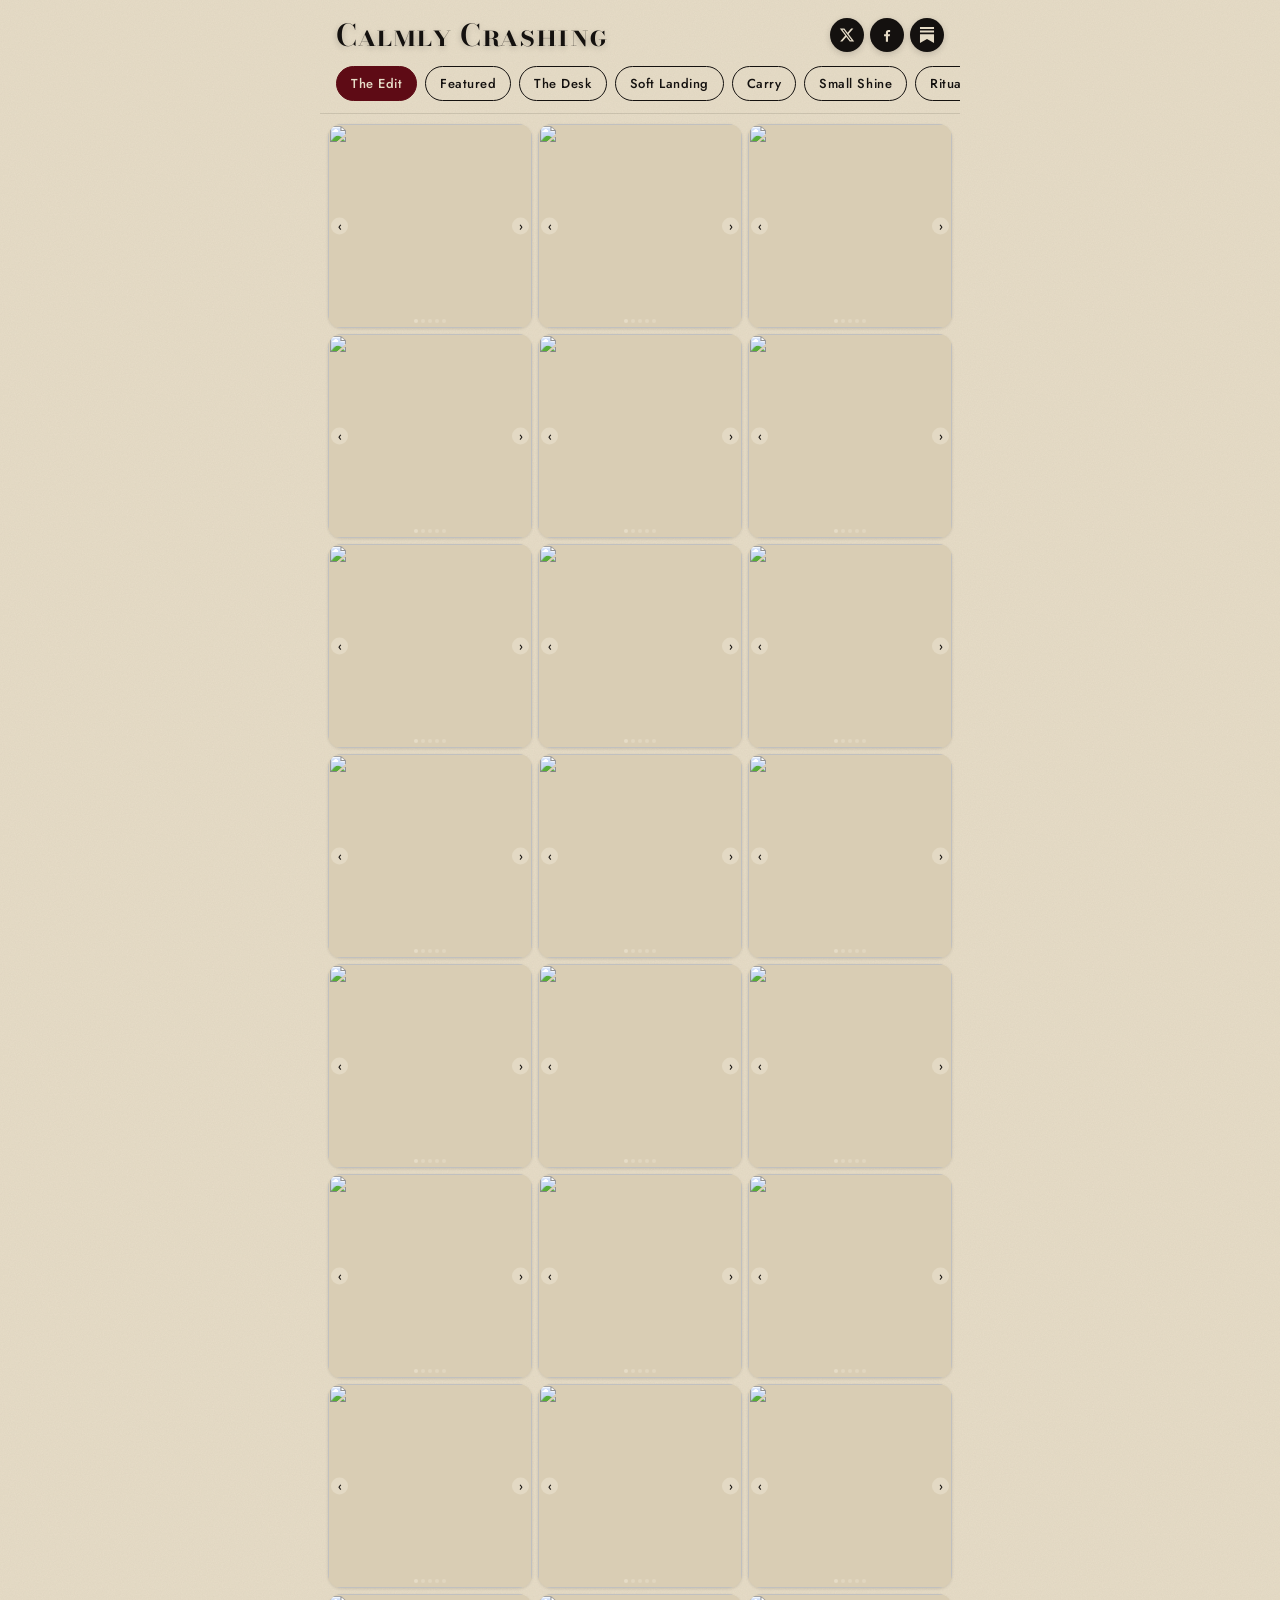
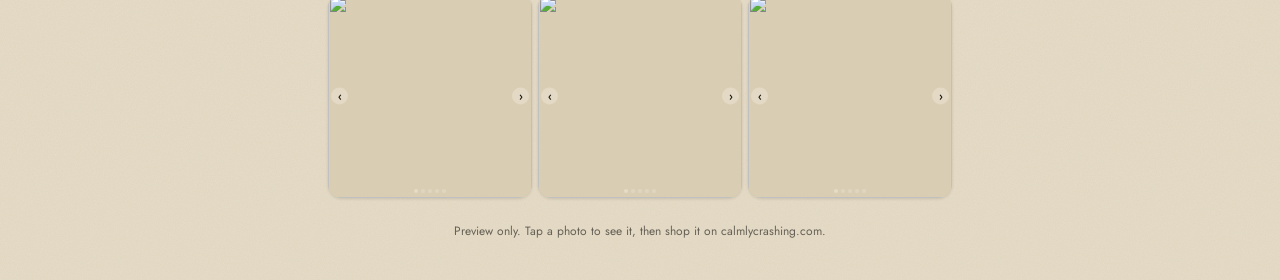
==== commit adddc84a: "Shop preview: add Facebook button to header" ====
--- a/shop-preview/index.html
+++ b/shop-preview/index.html
@@ -14,12 +14,12 @@
 body{max-width:640px;margin:0 auto;min-height:100vh;padding-bottom:40px}
 header{position:sticky;top:0;z-index:5;background:var(--cream) var(--paper);padding:18px 16px 10px;border-bottom:1px solid rgba(20,17,15,.12)}
 .top{display:flex;align-items:center;justify-content:space-between;gap:10px}
-.mark{font-family:'Bodoni Moda',Georgia,serif;font-weight:600;font-size:30px;line-height:1;letter-spacing:.02em;font-variant:small-caps;color:var(--ink);text-shadow:0 2px 6px rgba(20,17,15,.22);text-decoration:none;white-space:nowrap}
+.mark{font-family:'Bodoni Moda',Georgia,serif;font-weight:600;font-size:clamp(22px,7vw,30px);line-height:1;letter-spacing:.02em;font-variant:small-caps;color:var(--ink);text-shadow:0 2px 6px rgba(20,17,15,.22);text-decoration:none;white-space:nowrap}
 .mark span{font-variant:normal}
-.social{display:flex;gap:8px}
-.social a{width:38px;height:38px;border-radius:50%;display:grid;place-items:center;background:var(--ink);color:var(--cream);text-decoration:none;box-shadow:0 2px 6px rgba(20,17,15,.18)}
+.social{display:flex;gap:6px;flex:none}
+.social a{width:34px;height:34px;border-radius:50%;display:grid;place-items:center;background:var(--ink);color:var(--cream);text-decoration:none;box-shadow:0 2px 6px rgba(20,17,15,.18)}
 .social a:active{background:var(--red)}
-.social svg{width:17px;height:17px;fill:currentColor}
+.social svg{width:16px;height:16px;fill:currentColor}
 .tabs{display:flex;gap:8px;overflow-x:auto;scrollbar-width:none;margin:14px -16px 0;padding:0 16px 2px}
 .tabs::-webkit-scrollbar{display:none}
 .tabs button{flex:none;font:500 13px Jost,sans-serif;letter-spacing:.04em;border:1px solid var(--ink);background:transparent;color:var(--ink);padding:7px 14px;border-radius:999px;cursor:pointer}
@@ -54,6 +54,7 @@
   <a class="mark" href="https://calmlycrashing.com" target="_blank" rel="noopener"><span>C</span>almly <span>C</span>rashing</a>
   <nav class="social" aria-label="Social">
    <a href="https://x.com/KathrynDilli" target="_blank" rel="noopener" aria-label="X"><svg viewBox="0 0 24 24"><path d="M18.244 2.25h3.308l-7.227 8.26 8.502 11.24H16.17l-5.214-6.817L4.99 21.75H1.68l7.73-8.835L1.254 2.25H8.08l4.713 6.231zm-1.161 17.52h1.833L7.084 4.126H5.117z"/></svg></a>
+   <a href="https://www.facebook.com/KathrynWhitneyDill" target="_blank" rel="noopener" aria-label="Facebook"><svg viewBox="0 0 24 24"><path d="M13.5 21.95V14h2.66l.4-3.1H13.5V8.92c0-.9.25-1.5 1.54-1.5h1.64V4.65a22 22 0 0 0-2.39-.12c-2.37 0-3.99 1.44-3.99 4.1v2.28H7.62V14h2.68v7.95z"/></svg></a>
    <a href="https://substack.com/@calmlycrashing" target="_blank" rel="noopener" aria-label="Substack"><svg viewBox="0 0 24 24"><path d="M22.539 8.242H1.46V5.406h21.08v2.836zM1.46 10.812V24L12 18.11 22.54 24V10.812H1.46zM22.54 0H1.46v2.836h21.08V0z"/></svg></a>
   </nav>
  </div>
@@ -63,7 +64,7 @@
 <p class="note">Preview only. Tap a photo to see it, then shop it on calmlycrashing.com.</p>
 <div class="sheet" id="sheet"><div class="cw"><button class="x" id="x" aria-label="Close">&times;</button><div class="card" id="card"></div></div></div>
 <script>
-const D=[{"h":"the-edit","n":"The Edit","items":[{"t":"The Smaller Start Kit","h":"the-smaller-start-kit","p":14.99,"i":["https://cdn.shopify.com/s/files/1/1063/3622/3515/files/page-01.png","https://cdn.shopify.com/s/files/1/1063/3622/3515/files/kit-02-spread.jpg","https://cdn.shopify.com/s/files/1/1063/3622/3515/files/kit-03-how-to-use.jpg","https://cdn.shopify.com/s/files/1/1063/3622/3515/files/kit-04-primer.jpg","https://cdn.shopify.com/s/files/1/1063/3622/3515/files/kit-05-bad-day-minimum.jpg"],"a":true},{"t":"Velvære Luxe Solid Color Cotton Bedding Set / White","h":"velvaere-luxe-solid-color-cotton-bedding-set-white","p":299.0,"i":["https://cdn.shopify.com/s/files/1/1063/3622/3515/files/velvaere-luxe-solid-color-cotton-bedding-set-white-7010896.jpg","https://cdn.shopify.com/s/files/1/1063/3622/3515/files/velvaere-luxe-solid-color-cotton-bedding-set-white-7577248.jpg","https://cdn.shopify.com/s/files/1/1063/3622/3515/files/velvaere-luxe-solid-color-cotton-bedding-set-white-6172356.jpg","https://cdn.shopify.com/s/files/1/1063/3622/3515/files/velvaere-luxe-solid-color-cotton-bedding-set-white-2730615.jpg","https://cdn.shopify.com/s/files/1/1063/3622/3515/files/velvaere-luxe-solid-color-cotton-bedding-set-white-4373426.jpg"],"a":true},{"t":"Modern House Slipper / Brown","h":"modern-house-slipper-brown","p":79.0,"i":["https://cdn.shopify.com/s/files/1/1063/3622/3515/files/modern-house-slipper-brown-7669136.jpg","https://cdn.shopify.com/s/files/1/1063/3622/3515/files/modern-house-slipper-brown-4944241.jpg","https://cdn.shopify.com/s/files/1/1063/3622/3515/files/modern-house-slipper-brown-1148857.jpg","https://cdn.shopify.com/s/files/1/1063/3622/3515/files/modern-house-slipper-brown-5147294.jpg","https://cdn.shopify.com/s/files/1/1063/3622/3515/files/modern-house-slipper-brown-6296193.jpg"],"a":true},{"t":"Lina Minimalist White Striped Bedding Set","h":"lina-minimalist-white-striped-bedding-set","p":239.0,"i":["https://cdn.shopify.com/s/files/1/1063/3622/3515/files/lina-minimalist-white-striped-bedding-set-8952186.jpg","https://cdn.shopify.com/s/files/1/1063/3622/3515/files/lina-minimalist-white-striped-bedding-set-8993353.jpg","https://cdn.shopify.com/s/files/1/1063/3622/3515/files/lina-minimalist-white-striped-bedding-set-9242532.jpg","https://cdn.shopify.com/s/files/1/1063/3622/3515/files/lina-minimalist-white-striped-bedding-set-3357336.jpg","https://cdn.shopify.com/s/files/1/1063/3622/3515/files/lina-minimalist-white-striped-bedding-set-9131237.jpg"],"a":true},{"t":"Neutral Abstract Wall Art Set of 3. Modern Earth Tone Prints","h":"neutral-abstract-wall-art-set-of-3-modern-earth-tone-prints","p":34.37,"i":["https://cdn.shopify.com/s/files/1/1063/3622/3515/files/boho-abstract-art-three-piece-oak-framed-bedroom-above-bed-headboard-u-1013.webp","https://cdn.shopify.com/s/files/1/1063/3622/3515/files/beige-and-brown-3-piece-black-framed-prints-childrens-room-over-chest-drawers-u-1013.webp","https://cdn.shopify.com/s/files/1/1063/3622/3515/files/calm-minimalist-design-art-set-of-3-white-framed-kids-playroom-over-toy-organizer-u-1013.webp","https://cdn.shopify.com/s/files/1/1063/3622/3515/files/boho-abstract-art-set-of-3-artwork-white-frame-bathroom-above-tub-wall-u-1013.webp","https://cdn.shopify.com/s/files/1/1063/3622/3515/files/neutral-color-scheme-poster-set-of-3-white-framed-sitting-room-above-fireplace-u-1013.webp"],"a":true},{"t":"Evelyn Retro Double Gauze Bedding Set / Coffee Brown","h":"evelyn-retro-double-gauze-bedding-set-coffee-brown","p":239.0,"i":["https://cdn.shopify.com/s/files/1/1063/3622/3515/files/evelyn-retro-double-gauze-bedding-set-coffee-brown-4633300.jpg","https://cdn.shopify.com/s/files/1/1063/3622/3515/files/evelyn-retro-double-gauze-bedding-set-coffee-brown-2822378.jpg","https://cdn.shopify.com/s/files/1/1063/3622/3515/files/evelyn-retro-double-gauze-bedding-set-coffee-brown-3058785.jpg","https://cdn.shopify.com/s/files/1/1063/3622/3515/files/evelyn-retro-double-gauze-bedding-set-coffee-brown-7554778.jpg","https://cdn.shopify.com/s/files/1/1063/3622/3515/files/evelyn-retro-double-gauze-bedding-set-coffee-brown-7852693.jpg"],"a":true},{"t":"Kairo Slim Bi-Fold Wallet","h":"kairo-slim-bi-fold-wallet","p":49.99,"i":["https://cdn.shopify.com/s/files/1/1063/3622/3515/files/293_4d57f482-977d-40a6-9503-745c58b06b5b.jpg","https://cdn.shopify.com/s/files/1/1063/3622/3515/files/44_3b3422e5-242d-4ee8-b031-5fd65f9a57de.jpg","https://cdn.shopify.com/s/files/1/1063/3622/3515/files/46_90753b88-8923-4d6b-82eb-3ccac02ad10d.jpg","https://cdn.shopify.com/s/files/1/1063/3622/3515/files/92_1599b126-40fe-46ad-8d6c-98b355526995.jpg","https://cdn.shopify.com/s/files/1/1063/3622/3515/files/93_6e64dce1-6a1a-4866-baf5-96f10d3088c6.jpg"],"a":true},{"t":"Ava Vintage Striped Cotton Bedding Set / Beige Striped","h":"ava-vintage-striped-cotton-bedding-set-beige-striped","p":229.0,"i":["https://cdn.shopify.com/s/files/1/1063/3622/3515/files/ava-vintage-striped-cotton-bedding-set-beige-striped-3386879.jpg","https://cdn.shopify.com/s/files/1/1063/3622/3515/files/ava-vintage-striped-cotton-bedding-set-beige-striped-6920028.jpg","https://cdn.shopify.com/s/files/1/1063/3622/3515/files/ava-vintage-striped-cotton-bedding-set-beige-striped-6688386.jpg","https://cdn.shopify.com/s/files/1/1063/3622/3515/files/ava-vintage-striped-cotton-bedding-set-beige-striped-6915566.jpg","https://cdn.shopify.com/s/files/1/1063/3622/3515/files/ava-vintage-striped-cotton-bedding-set-beige-striped-2709011.jpg"],"a":true},{"t":"Women’s Lightweight Waffle Spa Robe with Shawl Collar","h":"womens-lightweight-waffle-spa-robe-with-shawl-collar","p":131.0,"i":["https://cdn.shopify.com/s/files/1/1063/3622/3515/files/waffle-weave-robe-dressing-gown-women-shawl-collar-stone-beige-back_840x_cjkeb4skik.jpg","https://cdn.shopify.com/s/files/1/1063/3622/3515/files/womens-shawl-collar-turkish-cotton-waffle-robe-white-4508_840x_5iloi6upky.jpg","https://cdn.shopify.com/s/files/1/1063/3622/3515/files/womens-knee-lenght-lightweight-waffle-robe-dressing-gown-grey-front_840x_zluhyjb46d.jpg","https://cdn.shopify.com/s/files/1/1063/3622/3515/files/waffle-weave-robe-dressing-gown-women-shawl-collar-charcoal-back_840x_f6bm7tdavz.jpg","https://cdn.shopify.com/s/files/1/1063/3622/3515/files/waffle-weave-robe-dressing-gown-women-shawl-collar-sgae-green-back_840x_3uj3rm1p7y.jpg"],"a":true},{"t":"Lily of the Valley Embroidered Silky Bedding Set / Cream","h":"lily-of-the-valley-embroidered-silky-bedding-set-cream","p":269.0,"i":["https://cdn.shopify.com/s/files/1/1063/3622/3515/files/lily-of-the-valley-embroidered-silky-bedding-set-cream-2716427.jpg","https://cdn.shopify.com/s/files/1/1063/3622/3515/files/lily-of-the-valley-embroidered-silky-bedding-set-cream-6137981.jpg","https://cdn.shopify.com/s/files/1/1063/3622/3515/files/lily-of-the-valley-embroidered-silky-bedding-set-cream-5268432.jpg","https://cdn.shopify.com/s/files/1/1063/3622/3515/files/lily-of-the-valley-embroidered-silky-bedding-set-cream-7350462.jpg","https://cdn.shopify.com/s/files/1/1063/3622/3515/files/lily-of-the-valley-embroidered-silky-bedding-set-cream-2129866.jpg"],"a":true},{"t":"The Vintage Butterfly Chair","h":"the-vintage-butterfly-chair","p":220.0,"i":["https://cdn.shopify.com/s/files/1/1063/3622/3515/files/24_f5b75283-122a-432a-a349-45defcaca298.jpg","https://cdn.shopify.com/s/files/1/1063/3622/3515/files/232.jpg","https://cdn.shopify.com/s/files/1/1063/3622/3515/files/231.jpg","https://cdn.shopify.com/s/files/1/1063/3622/3515/files/233.jpg","https://cdn.shopify.com/s/files/1/1063/3622/3515/files/234.jpg"],"a":true},{"t":"Clémence French Cottage Lace Bedding Set","h":"clemence-french-cottage-lace-bedding-set","p":319.0,"i":["https://cdn.shopify.com/s/files/1/1063/3622/3515/files/clemence-french-cottage-lace-bedding-set-8415563.jpg","https://cdn.shopify.com/s/files/1/1063/3622/3515/files/clemence-french-cottage-lace-bedding-set-8725717.jpg","https://cdn.shopify.com/s/files/1/1063/3622/3515/files/clemence-french-cottage-lace-bedding-set-4315448.jpg","https://cdn.shopify.com/s/files/1/1063/3622/3515/files/clemence-french-cottage-lace-bedding-set-9872592.jpg","https://cdn.shopify.com/s/files/1/1063/3622/3515/files/clemence-french-cottage-lace-bedding-set-8670704.jpg"],"a":true},{"t":"Ella Pure Cotton Pillowcases / Gingham","h":"ella-pure-cotton-pillowcases-gingham","p":79.0,"i":["https://cdn.shopify.com/s/files/1/1063/3622/3515/files/ella-pure-cotton-pillowcases-gingham-5208309.jpg","https://cdn.shopify.com/s/files/1/1063/3622/3515/files/ella-pure-cotton-pillowcases-gingham-9848036.jpg","https://cdn.shopify.com/s/files/1/1063/3622/3515/files/ella-pure-cotton-pillowcases-gingham-9776246.jpg","https://cdn.shopify.com/s/files/1/1063/3622/3515/files/ella-pure-cotton-pillowcases-gingham-5584612.jpg","https://cdn.shopify.com/s/files/1/1063/3622/3515/files/ella-pure-cotton-pillowcases-gingham-6015158.jpg"],"a":true},{"t":"Wren Fresh Striped Jersey Knit Bedding Set / Beige","h":"wren-fresh-striped-jersey-knit-bedding-set-beige","p":249.0,"i":["https://cdn.shopify.com/s/files/1/1063/3622/3515/files/wren-fresh-striped-jersey-knit-bedding-set-beige-2797529.jpg","https://cdn.shopify.com/s/files/1/1063/3622/3515/files/wren-fresh-striped-jersey-knit-bedding-set-beige-4326289.jpg","https://cdn.shopify.com/s/files/1/1063/3622/3515/files/wren-fresh-striped-jersey-knit-bedding-set-beige-6954396.jpg","https://cdn.shopify.com/s/files/1/1063/3622/3515/files/wren-fresh-striped-jersey-knit-bedding-set-beige-5487915.jpg","https://cdn.shopify.com/s/files/1/1063/3622/3515/files/wren-fresh-striped-jersey-knit-bedding-set-beige-7383562.jpg"],"a":true},{"t":"Abstract Line Art Wall Art Set of 3. Minimalist Figure Drawings","h":"abstract-line-art-wall-art-set-of-3-minimalist-figure-drawings","p":34.37,"i":["https://cdn.shopify.com/s/files/1/1063/3622/3515/files/contemporary-drawing-wall-art-three-piece-set-wooden-frame-bedroom-over-bed-headboard-u-1005.webp","https://cdn.shopify.com/s/files/1/1063/3622/3515/files/one-line-artwork-3-print-bundle-black-frames-family-room-over-sectional-u-1005.webp","https://cdn.shopify.com/s/files/1/1063/3622/3515/files/modern-simplicity-3-piece-wall-art-above-bed-wood-matted-frame-infant-room-cot-u-1005.webp","https://cdn.shopify.com/s/files/1/1063/3622/3515/files/one-line-artwork-set-of-three-wall-decor-white-framed-lounge-above-fireplace-mantel-u-1005.webp","https://cdn.shopify.com/s/files/1/1063/3622/3515/files/minimalist-line-art-wall-trio-wooden-frame-with-mat-family-room-behind-couch-u-1005.webp"],"a":true},{"t":"Isabelle Silky Cottage Ruffled Bedding Set / White","h":"isabelle-silky-cottage-ruffled-bedding-set-white","p":299.0,"i":["https://cdn.shopify.com/s/files/1/1063/3622/3515/files/isabelle-silky-cottage-ruffled-bedding-set-white-1889805.jpg","https://cdn.shopify.com/s/files/1/1063/3622/3515/files/isabelle-silky-cottage-ruffled-bedding-set-white-3519254.jpg","https://cdn.shopify.com/s/files/1/1063/3622/3515/files/isabelle-silky-cottage-ruffled-bedding-set-white-6694916.jpg","https://cdn.shopify.com/s/files/1/1063/3622/3515/files/isabelle-silky-cottage-ruffled-bedding-set-white-7315510.jpg","https://cdn.shopify.com/s/files/1/1063/3622/3515/files/isabelle-silky-cottage-ruffled-bedding-set-white-4261426.jpg"],"a":true},{"t":"Blair Women's Wallet- Olive Green","h":"blair-womens-wallet-olive-green","p":69.0,"i":["https://cdn.shopify.com/s/files/1/1063/3622/3515/files/310_pincel_app.jpg","https://cdn.shopify.com/s/files/1/1063/3622/3515/files/210_816da76e-1090-419b-b551-c57b72bbb914.jpg","https://cdn.shopify.com/s/files/1/1063/3622/3515/files/209_413fd432-b489-483c-ba76-fb20ba1855e9.jpg","https://cdn.shopify.com/s/files/1/1063/3622/3515/files/210f.jpg","https://cdn.shopify.com/s/files/1/1063/3622/3515/files/210c_pincel_app.jpg"],"a":true},{"t":"Adeline Pastel Silky Cooling TENCEL™ Bedding Set / White","h":"adeline-pastel-silky-cooling-tencel™-bedding-set-white","p":209.0,"i":["https://cdn.shopify.com/s/files/1/1063/3622/3515/files/adeline-pastel-silky-cooling-tencel-bedding-set-brown-8403808.jpg","https://cdn.shopify.com/s/files/1/1063/3622/3515/files/adeline-pastel-silky-cooling-tencel-bedding-set-brown-1068045.jpg","https://cdn.shopify.com/s/files/1/1063/3622/3515/files/adeline-pastel-silky-cooling-tencel-bedding-set-brown-9268119.jpg","https://cdn.shopify.com/s/files/1/1063/3622/3515/files/adeline-pastel-silky-cooling-tencel-bedding-set-brown-4731354.jpg","https://cdn.shopify.com/s/files/1/1063/3622/3515/files/adeline-pastel-silky-cooling-tencel-bedding-set-brown-9538697.jpg"],"a":true},{"t":"The Comforter Butterfly Chair","h":"the-comforter-butterfly-chair","p":180.0,"i":["https://cdn.shopify.com/s/files/1/1063/3622/3515/files/26_ce3fdbc8-4df8-406c-bdfd-243b96a2a51c.jpg","https://cdn.shopify.com/s/files/1/1063/3622/3515/files/227.jpg","https://cdn.shopify.com/s/files/1/1063/3622/3515/files/226.jpg","https://cdn.shopify.com/s/files/1/1063/3622/3515/files/228.jpg","https://cdn.shopify.com/s/files/1/1063/3622/3515/files/229.jpg"],"a":true},{"t":"Fleur Elegant Floral Knit Cotton Bedding Set / Beige","h":"fleur-elegant-floral-knit-cotton-bedding-set-beige","p":249.0,"i":["https://cdn.shopify.com/s/files/1/1063/3622/3515/files/fleur-elegant-floral-knit-cotton-bedding-set-beige-4414284.jpg","https://cdn.shopify.com/s/files/1/1063/3622/3515/files/fleur-elegant-floral-knit-cotton-bedding-set-beige-4637583.jpg","https://cdn.shopify.com/s/files/1/1063/3622/3515/files/fleur-elegant-floral-knit-cotton-bedding-set-beige-5952978.jpg","https://cdn.shopify.com/s/files/1/1063/3622/3515/files/fleur-elegant-floral-knit-cotton-bedding-set-beige-5023168.jpg","https://cdn.shopify.com/s/files/1/1063/3622/3515/files/fleur-elegant-floral-knit-cotton-bedding-set-beige-9722894.jpg"],"a":true},{"t":"Silky Solid Tencel Duvet Cover","h":"silky-solid-tencel-duvet-cover","p":159.0,"i":["https://cdn.shopify.com/s/files/1/1063/3622/3515/files/silky-solid-tencel-duvet-cover-duvet-cover-ever-lasting-tencel003-ro-sm-cover-8548016.jpg","https://cdn.shopify.com/s/files/1/1063/3622/3515/files/silky-solid-tencel-duvet-cover-duvet-cover-ever-lasting-tencel003-ro-sm-cover-3144041.jpg","https://cdn.shopify.com/s/files/1/1063/3622/3515/files/silky-solid-tencel-duvet-cover-duvet-cover-ever-lasting-tencel003-ro-sm-cover-3185214.jpg","https://cdn.shopify.com/s/files/1/1063/3622/3515/files/silky-solid-tencel-duvet-cover-duvet-cover-ever-lasting-tencel003-yl-sm-cover-2131238.jpg","https://cdn.shopify.com/s/files/1/1063/3622/3515/files/silky-solid-tencel-duvet-cover-duvet-cover-ever-lasting-tencel003-yl-sm-cover-4097389.jpg"],"a":true},{"t":"Colette French Double Gauze Bedding Set","h":"colette-french-double-gauze-bedding-set","p":259.0,"i":["https://cdn.shopify.com/s/files/1/1063/3622/3515/files/colette-french-double-gauze-bedding-set-2658293.jpg","https://cdn.shopify.com/s/files/1/1063/3622/3515/files/colette-french-double-gauze-bedding-set-9504322.jpg","https://cdn.shopify.com/s/files/1/1063/3622/3515/files/colette-french-double-gauze-bedding-set-9467132.jpg","https://cdn.shopify.com/s/files/1/1063/3622/3515/files/colette-french-double-gauze-bedding-set-9936019.jpg","https://cdn.shopify.com/s/files/1/1063/3622/3515/files/colette-french-double-gauze-bedding-set-2411507.jpg"],"a":true},{"t":"Velvære Luxe Solid Color Cotton Bedding Set / Brown","h":"velvaere-luxe-solid-color-cotton-bedding-set-brown","p":299.0,"i":["https://cdn.shopify.com/s/files/1/1063/3622/3515/files/velvaere-luxe-solid-color-cotton-bedding-set-brown-7704090.jpg","https://cdn.shopify.com/s/files/1/1063/3622/3515/files/velvaere-luxe-solid-color-cotton-bedding-set-brown-1278674.jpg","https://cdn.shopify.com/s/files/1/1063/3622/3515/files/velvaere-luxe-solid-color-cotton-bedding-set-brown-9358881.jpg","https://cdn.shopify.com/s/files/1/1063/3622/3515/files/velvaere-luxe-solid-color-cotton-bedding-set-brown-9629229.jpg","https://cdn.shopify.com/s/files/1/1063/3622/3515/files/velvaere-luxe-solid-color-cotton-bedding-set-brown-3767766.jpg"],"a":true},{"t":"Adeline Pastel Silky Cooling TENCEL™ Bedding Set / Brown","h":"adeline-pastel-silky-cooling-tencel™-bedding-set-brown","p":209.0,"i":["https://cdn.shopify.com/s/files/1/1063/3622/3515/files/adeline-pastel-silky-cooling-tencel-bedding-set-brown-1835509_63ab04a9-66e2-45dd-9829-2dd16b8b13b9.jpg","https://cdn.shopify.com/s/files/1/1063/3622/3515/files/adeline-pastel-silky-cooling-tencel-bedding-set-brown-4323155_edf6b6dd-4b93-4e5d-acb8-fed403f3f6f9.jpg","https://cdn.shopify.com/s/files/1/1063/3622/3515/files/adeline-pastel-silky-cooling-tencel-bedding-set-brown-2909518_fee8b0c5-d05d-4b16-b14a-7b85d61eb0b6.jpg","https://cdn.shopify.com/s/files/1/1063/3622/3515/files/adeline-pastel-silky-cooling-tencel-bedding-set-brown-6913176_288bdca4-24e4-4fd6-b152-c06931e20b35.jpg","https://cdn.shopify.com/s/files/1/1063/3622/3515/files/adeline-pastel-silky-cooling-tencel-bedding-set-brown-2487383_d5da7a74-347f-4d76-b0d8-7fc33d790132.jpg"],"a":true}]},{"h":"frontpage","n":"Featured","items":[{"t":"11-Piece Fountain Pen Calligraphy Set","h":"11-piece-fountain-pen-calligraphy-set","p":6.99,"i":["https://cdn.shopify.com/s/files/1/1063/3622/3515/files/1005006160039765.jpg"],"a":true},{"t":"2-in-1 Magnetic Phone Grip - Designed for MagSafe","h":"2-in-1-magnetic-phone-grip-designed-for-magsafe","p":68.78,"i":["https://cdn.shopify.com/s/files/1/1063/3622/3515/files/2-in-1-magnetic-phone-grip-designed-for-magsafe-mobile-accessories-dailysale-402044.jpg"],"a":true},{"t":"LED Desk Lamp with Wireless Charger","h":"led-desk-lamp-with-wireless-charger","p":107.99,"i":["https://cdn.shopify.com/s/files/1/1063/3622/3515/files/data_54a0cfa8-5b90-45d8-9d05-bb1239b846b1.jpg","https://cdn.shopify.com/s/files/1/1063/3622/3515/files/data_8adb8e77-0b5d-495b-bf01-43f1bddbcd54.jpg","https://cdn.shopify.com/s/files/1/1063/3622/3515/files/data_1328bb63-1f29-4f4f-adac-c229b8de5a80.jpg"],"a":true},{"t":"Distressed Brown Leather Wrap Journal","h":"broomfield-handcrafted-leather-diary-cover","p":82.0,"i":["https://cdn.shopify.com/s/files/1/1063/3622/3515/files/broomfield-handcrafted-leather-organizer-cover-antic-brown-to-15-dico-g002n-43x22-00-230909.jpg","https://cdn.shopify.com/s/files/1/1063/3622/3515/files/broomfield-handcrafted-leather-organizer-cover-antic-brown-to-15-dico-g002n-43x22-00-361204.jpg","https://cdn.shopify.com/s/files/1/1063/3622/3515/files/broomfield-handcrafted-leather-organizer-cover-antic-brown-to-15-dico-g002n-43x22-00-943357.jpg","https://cdn.shopify.com/s/files/1/1063/3622/3515/files/broomfield-handcrafted-leather-organizer-cover-antic-brown-to-15-dico-g002n-43x22-00-790062.jpg","https://cdn.shopify.com/s/files/1/1063/3622/3515/files/broomfield-handcrafted-leather-organizer-cover-antic-brown-to-15-dico-g002n-43x22-00-652900.jpg"],"a":true},{"t":"Acne Treatment Dots","h":"acne-treatment-dots","p":19.0,"i":["https://cdn.shopify.com/s/files/1/1063/3622/3515/files/ACNE_HEALING_DOT_Hero_POS.jpg","https://cdn.shopify.com/s/files/1/1063/3622/3515/files/Acne_Dots_Jumbo_Claim_US.jpg","https://cdn.shopify.com/s/files/1/1063/3622/3515/files/Acne_Dots_Hero_Benefits.jpg","https://cdn.shopify.com/s/files/1/1063/3622/3515/files/ACNE_HEALING_DOT_B_A_1a.jpg","https://cdn.shopify.com/s/files/1/1063/3622/3515/files/Acne_Dots_Hero_Ingredients.jpg"],"a":true},{"t":"EMF Radiation Protection Sleep Mask","h":"emf-radiation-protection-sleep-mask","p":49.99,"i":["https://cdn.shopify.com/s/files/1/1063/3622/3515/files/defendershield-radiation-protection-sleep-mask-catalog-image-1.webp","https://cdn.shopify.com/s/files/1/1063/3622/3515/files/defendershield-radiation-protection-sleep-mask-catalog-image-2.webp","https://cdn.shopify.com/s/files/1/1063/3622/3515/files/defendershield-radiation-protection-sleep-mask-catalog-image-3.webp","https://cdn.shopify.com/s/files/1/1063/3622/3515/files/defendershield-radiation-protection-sleep-mask-catalog-image-4.webp","https://cdn.shopify.com/s/files/1/1063/3622/3515/files/defendershield-radiation-protection-sleep-mask-catalog-image-5.webp"],"a":true},{"t":"Cooling Rescue Roller","h":"cooling-rescue-roller","p":34.95,"i":["https://cdn.shopify.com/s/files/1/1063/3622/3515/files/m28-26-pdpmaster-dermazen-cooling-rescue-roller.jpg"],"a":true},{"t":"Everyday Body Wash with Organic Botanicals","h":"everyday-body-wash-with-organic-botanicals","p":36.0,"i":["https://cdn.shopify.com/s/files/1/1063/3622/3515/files/BodyWashSilofront.jpg","https://cdn.shopify.com/s/files/1/1063/3622/3515/files/VulvameltsTexture_0de75eec-8aa0-407f-8cd6-43eb251e3463.jpg","https://cdn.shopify.com/s/files/1/1063/3622/3515/files/VulvameltsSiloback_26cdf131-d174-4a02-81ba-13e9e53cde5a.jpg","https://cdn.shopify.com/s/files/1/1063/3622/3515/files/VulvameltsKeybenefits_a0389e9d-df2d-48d7-93c5-ab8fc41c51b2.jpg","https://cdn.shopify.com/s/files/1/1063/3622/3515/files/VulvaMeltsIngredients_2593456d-75db-48de-b0b9-971560bb23b2.gif"],"a":true},{"t":"Mellö Magnesium - 10 Travel Sticks","h":"mello-magnesium-10-travel-sticks","p":24.0,"i":["https://cdn.shopify.com/s/files/1/1063/3622/3515/files/SMLB10C001_melloLavenderberry10PackCaddy_Silo_Front_1603_Square.jpg","https://cdn.shopify.com/s/files/1/1063/3622/3515/files/lav_10pk_3.png","https://cdn.shopify.com/s/files/1/1063/3622/3515/files/Ritual_IntimateConnection-stick_160c0f51-4ef8-4546-a0af-c7ed2b628f5f.jpg","https://cdn.shopify.com/s/files/1/1063/3622/3515/files/Activeingredients.jpg","https://cdn.shopify.com/s/files/1/1063/3622/3515/files/Howtouse_756dc826-0328-4adf-8941-0a689e72ef03.jpg"],"a":true},{"t":"Italian Full-Grain Leather Hobo Bag | Siena","h":"italian-full-grain-leather-hobo-bag-siena","p":145.0,"i":["https://cdn.shopify.com/s/files/1/1063/3622/3515/files/takeasy-calf-leather-hobo-bag-4745010292880-brown-1.jpg","https://cdn.shopify.com/s/files/1/1063/3622/3515/files/takeasy-calf-leather-hobo-bag-011943dol-4745010292880-brown-2_24392450-ca4c-47d4-aaf1-d9250be547f1.jpg","https://cdn.shopify.com/s/files/1/1063/3622/3515/files/takeasy-calf-leather-hobo-bag-4745010292880-brown-4.jpg","https://cdn.shopify.com/s/files/1/1063/3622/3515/files/takeasy-calf-leather-hobo-bag-4745010292880-brown-3.jpg","https://cdn.shopify.com/s/files/1/1063/3622/3515/files/takeasy-calf-leather-hobo-bag-011943dol-4745010292880-brown-5.jpg"],"a":true},{"t":"Mulberry Silk Sleep Eye Mask","h":"luxurious-mulberry-silk-eye-mask-for-ultimate-sleep-comfort","p":55.0,"i":["https://cdn.shopify.com/s/files/1/1063/3622/3515/files/Luxurious-Mulberry-Silk-Eye-Mask-for-Ultimate-Sleep-Comfort-cashymart-35079811301654.jpg","https://cdn.shopify.com/s/files/1/1063/3622/3515/files/Luxurious-Mulberry-Silk-Eye-Mask-for-Ultimate-Sleep-Comfort-cashymart-35079179239702.jpg","https://cdn.shopify.com/s/files/1/1063/3622/3515/files/Luxurious-Mulberry-Silk-Eye-Mask-for-Ultimate-Sleep-Comfort-cashymart-35079179305238.jpg","https://cdn.shopify.com/s/files/1/1063/3622/3515/files/Luxurious-Mulberry-Silk-Eye-Mask-for-Ultimate-Sleep-Comfort-cashymart-35079179370774.jpg","https://cdn.shopify.com/s/files/1/1063/3622/3515/files/Luxurious-Mulberry-Silk-Eye-Mask-for-Ultimate-Sleep-Comfort-cashymart-35079179469078.jpg"],"a":true},{"t":"Glass Teapot Tea Set","h":"6-piece-glass-tea-pot-set-with-4-cups-teapot-warmer-and-infuser","p":215.0,"i":["https://cdn.shopify.com/s/files/1/1063/3622/3515/files/GPHRTP185381-3_7f73c07e-6357-442e-ade4-edb3ea1bfa26.jpg","https://cdn.shopify.com/s/files/1/1063/3622/3515/files/GPHRTP185381-2_13ce8236-c5de-483a-bd4c-217d3f7c793e.jpg"],"a":true},{"t":"Wood & Brass Fountain Pen","h":"wood-brass-fountain-pen","p":5.99,"i":["https://cdn.shopify.com/s/files/1/1063/3622/3515/files/1005004763481404.jpg"],"a":true},{"t":"Feather Dip Pen Gift Set","h":"feather-dip-pen-gift-set","p":54.99,"i":["https://cdn.shopify.com/s/files/1/1063/3622/3515/files/data_71b9e97c-bd89-43b3-ae11-2ddd6be871d9.jpg","https://cdn.shopify.com/s/files/1/1063/3622/3515/files/data.jpg"],"a":true},{"t":"Fountain Pen Ink, 30ml Bottle","h":"fountain-pen-ink-30ml-bottle","p":6.99,"i":["https://cdn.shopify.com/s/files/1/1063/3622/3515/files/1005005233143643.jpg"],"a":true}]},{"h":"desk","n":"The Desk","items":[{"t":"Bagby MAT - No-Phone Desk Pad","h":"bagby-mat-no-phone-desk-pad","p":29.0,"i":["https://cdn.shopify.com/s/files/1/1063/3622/3515/files/Bagby_MAT_-_No-Phone_Desk_Pad_-_Bagby-4901796.jpg","https://cdn.shopify.com/s/files/1/1063/3622/3515/files/Bagby_MAT_-_No-Phone_Desk_Pad_-_Bagby-4901798.jpg","https://cdn.shopify.com/s/files/1/1063/3622/3515/files/Bagby_MAT_-_No-Phone_Desk_Pad_-_Bagby-4901800.jpg","https://cdn.shopify.com/s/files/1/1063/3622/3515/files/Bagby_MAT_-_No-Phone_Desk_Pad_-_Bagby-4901802.jpg","https://cdn.shopify.com/s/files/1/1063/3622/3515/files/Bagby_MAT_-_No-Phone_Desk_Pad_-_Bagby-4901804.jpg"],"a":true},{"t":"The Manager Portfolio","h":"the-manager-portfolio","p":110.0,"i":["https://cdn.shopify.com/s/files/1/1063/3622/3515/files/24.jpg","https://cdn.shopify.com/s/files/1/1063/3622/3515/files/27_5dc36109-517b-4061-9f9f-29d3ba72b462.jpg","https://cdn.shopify.com/s/files/1/1063/3622/3515/files/26_b7451b81-b8e1-4e0c-a260-21ba5ce4863f.jpg","https://cdn.shopify.com/s/files/1/1063/3622/3515/files/26a_2f2dc388-b959-4a2c-af07-3f5e0acdd583.jpg","https://cdn.shopify.com/s/files/1/1063/3622/3515/files/23.jpg"],"a":true},{"t":"The Multitasker","h":"the-multitasker","p":110.0,"i":["https://cdn.shopify.com/s/files/1/1063/3622/3515/files/31_2a64357f-19c0-45e9-bfea-4692cbd77901.jpg","https://cdn.shopify.com/s/files/1/1063/3622/3515/files/33.jpg","https://cdn.shopify.com/s/files/1/1063/3622/3515/files/32a.jpg","https://cdn.shopify.com/s/files/1/1063/3622/3515/files/29_3d3279ed-be74-471b-aee9-3e07572e4b7f.jpg","https://cdn.shopify.com/s/files/1/1063/3622/3515/files/30_7331338c-fff1-4649-bd46-f6c339bca0d3.jpg"],"a":true},{"t":"LAMY 2000 Fountain Pen","h":"lamy-2000-fountain-pen","p":279.0,"i":["https://cdn.shopify.com/s/files/1/1063/3622/3515/files/LAMY-001-2000_Fountain-pen-1.webp"],"a":true},{"t":"LAMY scala Brushed Fountain Pen","h":"lamy-scala-brushed-fountain-pen","p":159.0,"i":["https://cdn.shopify.com/s/files/1/1063/3622/3515/files/LAMY-051-scala-Fountain-pen-brushed-1.webp"],"a":true},{"t":"LAMY Lx Palladium Fountain Pen","h":"lamy-lx-palladium-fountain-pen","p":70.0,"i":["https://cdn.shopify.com/s/files/1/1063/3622/3515/files/LAMY-058-Lx-Fountain-pen-Pd-1.webp"],"a":true},{"t":"LAMY dialog Fountain Pen","h":"lamy-dialog-fountain-pen","p":399.0,"i":["https://cdn.shopify.com/s/files/1/1063/3622/3515/files/LAMY-074-dialog-Fountain-pen-palladium-1.webp"],"a":true},{"t":"LAMY dialog cc Fountain Pen","h":"lamy-dialog-cc-fountain-pen","p":439.0,"i":["https://cdn.shopify.com/s/files/1/1063/3622/3515/files/LAMY-081-dialog-cc-Fountain-pen-darkblue-RAu-1.webp"],"a":true},{"t":"A.T. Cross Fountain Pen Converter Push-In Style","h":"a-t-cross-fountain-pen-converter-push-in-style","p":26.99,"i":["https://cdn.shopify.com/s/files/1/1063/3622/3515/files/cross-ink-converter-8751.jpg"],"a":true},{"t":"A.T. Cross Century II Black Lacquer Medium Nib Fountain Pen","h":"a-t-cross-century-ii-black-lacquer-medium-nib-fountain-pen","p":316.99,"i":["https://cdn.shopify.com/s/files/1/1063/3622/3515/files/Cross-classic-century-black-lacquer-FP.jpg"],"a":true},{"t":"Loose-Leaf Planner Refill Pages","h":"loose-leaf-planner-refill-pages","p":4.99,"i":["https://cdn.shopify.com/s/files/1/1063/3622/3515/files/1005005643437001.jpg"],"a":true},{"t":"Embossed Leather Planner Cover, A6/A5","h":"embossed-leather-planner-cover-a6-a5","p":3.99,"i":["https://cdn.shopify.com/s/files/1/1063/3622/3515/files/1005003526311837.jpg"],"a":true},{"t":"Self-Adhesive Cable Clips","h":"self-adhesive-cable-clips","p":4.99,"i":["https://cdn.shopify.com/s/files/1/1063/3622/3515/files/1005006492467149.jpg"],"a":true},{"t":"Leather Desk Tray","h":"leather-desk-tray","p":6.99,"i":["https://cdn.shopify.com/s/files/1/1063/3622/3515/files/1005004282104707.jpg"],"a":true},{"t":"Crock Desk Mat","h":"crock-desk-mat","p":74.99,"i":["https://cdn.shopify.com/s/files/1/1063/3622/3515/files/8ee6a5830851bbfde6994182de79448d.jpg","https://cdn.shopify.com/s/files/1/1063/3622/3515/files/2adf6381e4511a8d317f56e5519f4bce.jpg","https://cdn.shopify.com/s/files/1/1063/3622/3515/files/f3cfa1ab0c48f2bd18183488601e7600.jpg"],"a":true},{"t":"Leather Desk Mat","h":"leather-desk-mat","p":134.99,"i":["https://cdn.shopify.com/s/files/1/1063/3622/3515/files/premium-leather-desk-mat_4.jpg","https://cdn.shopify.com/s/files/1/1063/3622/3515/files/premium-leather-desk-mat_4_4171c113-4ed0-4c64-99e2-eacb691edc5b.jpg"],"a":true},{"t":"Inkless Forever Pencil","h":"inkless-forever-pencil","p":2.99,"i":["https://cdn.shopify.com/s/files/1/1063/3622/3515/files/1005004913335145.jpg"],"a":true},{"t":"Gold Metal Gel Pens","h":"gold-metal-gel-pens","p":8.99,"i":["https://cdn.shopify.com/s/files/1/1063/3622/3515/files/1005005444536630.jpg"],"a":true},{"t":"Fountain Pen Spring Converters, 5-Pack","h":"fountain-pen-spring-converters-5-pack","p":1.99,"i":["https://cdn.shopify.com/s/files/1/1063/3622/3515/files/1005003193942945.jpg"],"a":true},{"t":"Pilot CON-40 / CON-70 Ink Converter","h":"pilot-con-40-con-70-ink-converter","p":14.99,"i":["https://cdn.shopify.com/s/files/1/1063/3622/3515/files/1005001717327113.jpg"],"a":true},{"t":"Fountain Pen Ink Refill, 30ml","h":"fountain-pen-ink-refill-30ml","p":7.99,"i":["https://cdn.shopify.com/s/files/1/1063/3622/3515/files/1005005590899257.jpg"],"a":true},{"t":"Fountain Pen Ink, 30ml Bottle","h":"fountain-pen-ink-30ml-bottle","p":6.99,"i":["https://cdn.shopify.com/s/files/1/1063/3622/3515/files/1005005233143643.jpg"],"a":true},{"t":"Brush Lettering Pens","h":"brush-lettering-pens","p":9.99,"i":["https://cdn.shopify.com/s/files/1/1063/3622/3515/files/1005001499707654.jpg"],"a":true},{"t":"Lanbitou Piston Fountain Pen","h":"lanbitou-piston-fountain-pen","p":12.99,"i":["https://cdn.shopify.com/s/files/1/1063/3622/3515/files/1005003251062900.jpg"],"a":true},{"t":"Wood & Brass Fountain Pen","h":"wood-brass-fountain-pen","p":5.99,"i":["https://cdn.shopify.com/s/files/1/1063/3622/3515/files/1005004763481404.jpg"],"a":true},{"t":"Star Wars Leather Journal - Light Brown","h":"star-wars-leather-journal-light-brown","p":49.99,"i":["https://cdn.shopify.com/s/files/1/1063/3622/3515/files/22_b6a559a1-9e60-4161-bfb0-435382df5d57.jpg","https://cdn.shopify.com/s/files/1/1063/3622/3515/files/23_e5a4b058-58b6-43c4-bd12-d0a6ecc5dcb0.jpg","https://cdn.shopify.com/s/files/1/1063/3622/3515/files/24_c203e681-f9d6-4279-bd74-6136a6804ffb.jpg","https://cdn.shopify.com/s/files/1/1063/3622/3515/files/25_671faf58-568a-47d0-81fd-ab62a7a903ca.jpg","https://cdn.shopify.com/s/files/1/1063/3622/3515/files/26_c2777ae8-4c32-43f4-9898-c734cde0816f.jpg"],"a":true},{"t":"Seedling Leather Notebook","h":"seedling-leather-notebook","p":39.0,"i":["https://cdn.shopify.com/s/files/1/1063/3622/3515/files/J9.jpg","https://cdn.shopify.com/s/files/1/1063/3622/3515/files/Vitnage_leather_journal_diaries_for_men_women_5.jpg","https://cdn.shopify.com/s/files/1/1063/3622/3515/files/J10.jpg","https://cdn.shopify.com/s/files/1/1063/3622/3515/files/Vitnage_leather_journal_diaries_for_men_women_3.jpg","https://cdn.shopify.com/s/files/1/1063/3622/3515/files/Vitnage_leather_journal_diaries_for_men_women_4.jpg"],"a":true},{"t":"Tree of Life Journal","h":"tree-of-life-journal","p":49.99,"i":["https://cdn.shopify.com/s/files/1/1063/3622/3515/files/1_5524861b-c0ea-47f0-91f5-e47944bd048f.jpg","https://cdn.shopify.com/s/files/1/1063/3622/3515/files/2_c3779964-a2eb-407a-aa25-1344873830e0.jpg","https://cdn.shopify.com/s/files/1/1063/3622/3515/files/3_5532f11c-ec49-499d-87c9-063b94b93dd9.jpg","https://cdn.shopify.com/s/files/1/1063/3622/3515/files/4_28abf239-1eb1-492c-91bd-3a0ea4c3fcc7.jpg","https://cdn.shopify.com/s/files/1/1063/3622/3515/files/6_c96126e9-aae2-4c03-87e2-4484e38159b0.jpg"],"a":true},{"t":"Wooden Desk Organizer & Monitor Riser","h":"wooden-desk-organizer-monitor-riser","p":39.99,"i":["https://cdn.shopify.com/s/files/1/1063/3622/3515/files/1005005703111737.jpg"],"a":true},{"t":"Wooden Pen Caddy","h":"wooden-pen-caddy","p":33.99,"i":["https://cdn.shopify.com/s/files/1/1063/3622/3515/files/getpubthumb.jpg","https://cdn.shopify.com/s/files/1/1063/3622/3515/files/getpubthumb_3df3a80f-3280-4968-b6b2-3fc5ea318bcb.jpg"],"a":true}]},{"h":"soft-landing-bedding","n":"Soft Landing","items":[{"t":"Adeline Pastel Silky Cooling TENCEL™ Bedding Set / Green","h":"adeline-pastel-silky-cooling-tencel™-bedding-set-green","p":209.0,"i":["https://cdn.shopify.com/s/files/1/1063/3622/3515/files/adeline-pastel-silky-cooling-tencel-bedding-set-green-bedding-set-ever-lasting-solid018-gn-sm-3pc-flat-6458692.jpg","https://cdn.shopify.com/s/files/1/1063/3622/3515/files/adeline-pastel-silky-cooling-tencel-bedding-set-green-bedding-set-ever-lasting-solid018-gn-sm-3pc-flat-8181780.jpg","https://cdn.shopify.com/s/files/1/1063/3622/3515/files/adeline-pastel-silky-cooling-tencel-bedding-set-green-bedding-set-ever-lasting-solid018-gn-sm-3pc-flat-2286653.jpg","https://cdn.shopify.com/s/files/1/1063/3622/3515/files/adeline-pastel-silky-cooling-tencel-bedding-set-green-bedding-set-ever-lasting-solid018-gn-sm-3pc-flat-4309583.jpg","https://cdn.shopify.com/s/files/1/1063/3622/3515/files/adeline-pastel-silky-cooling-tencel-bedding-set-green-bedding-set-ever-lasting-solid018-gn-sm-3pc-flat-6956678.jpg"],"a":true},{"t":"British Vintage Plaid Bedding Set / Brown","h":"british-vintage-plaid-bedding-set-brown","p":299.0,"i":["https://cdn.shopify.com/s/files/1/1063/3622/3515/files/british-vintage-plaid-bedding-set-brown-9448427.jpg","https://cdn.shopify.com/s/files/1/1063/3622/3515/files/british-vintage-plaid-bedding-set-brown-4512580.jpg","https://cdn.shopify.com/s/files/1/1063/3622/3515/files/british-vintage-plaid-bedding-set-brown-1474256.jpg","https://cdn.shopify.com/s/files/1/1063/3622/3515/files/british-vintage-plaid-bedding-set-brown-9833783.jpg","https://cdn.shopify.com/s/files/1/1063/3622/3515/files/british-vintage-plaid-bedding-set-brown-8821585.jpg"],"a":true},{"t":"Velvære Luxe Solid Color Cotton Bedding Set (10 Colors)","h":"velvaere-luxe-solid-color-cotton-bedding-set-10-colors","p":299.0,"i":["https://cdn.shopify.com/s/files/1/1063/3622/3515/files/velvaere-luxe-solid-color-cotton-bedding-set-10-colors-7657843.jpg","https://cdn.shopify.com/s/files/1/1063/3622/3515/files/velvaere-luxe-solid-color-cotton-bedding-set-10-colors-5222483.jpg","https://cdn.shopify.com/s/files/1/1063/3622/3515/files/velvaere-luxe-solid-color-cotton-bedding-set-10-colors-3702913.jpg","https://cdn.shopify.com/s/files/1/1063/3622/3515/files/velvaere-luxe-solid-color-cotton-bedding-set-10-colors-9231042.jpg","https://cdn.shopify.com/s/files/1/1063/3622/3515/files/velvaere-luxe-solid-color-cotton-bedding-set-10-colors-7232646.jpg"],"a":true},{"t":"Velvære Luxe Solid Color Cotton Bedding Set / Brown","h":"velvaere-luxe-solid-color-cotton-bedding-set-brown","p":299.0,"i":["https://cdn.shopify.com/s/files/1/1063/3622/3515/files/velvaere-luxe-solid-color-cotton-bedding-set-brown-7704090.jpg","https://cdn.shopify.com/s/files/1/1063/3622/3515/files/velvaere-luxe-solid-color-cotton-bedding-set-brown-1278674.jpg","https://cdn.shopify.com/s/files/1/1063/3622/3515/files/velvaere-luxe-solid-color-cotton-bedding-set-brown-9358881.jpg","https://cdn.shopify.com/s/files/1/1063/3622/3515/files/velvaere-luxe-solid-color-cotton-bedding-set-brown-9629229.jpg","https://cdn.shopify.com/s/files/1/1063/3622/3515/files/velvaere-luxe-solid-color-cotton-bedding-set-brown-3767766.jpg"],"a":true},{"t":"Velvære Luxe Solid Color Cotton Bedding Set / Teal","h":"velvaere-luxe-solid-color-cotton-bedding-set-teal","p":299.0,"i":["https://cdn.shopify.com/s/files/1/1063/3622/3515/files/velvaere-luxe-solid-color-cotton-bedding-set-teal-5674326.jpg","https://cdn.shopify.com/s/files/1/1063/3622/3515/files/velvaere-luxe-solid-color-cotton-bedding-set-teal-4703271.jpg","https://cdn.shopify.com/s/files/1/1063/3622/3515/files/velvaere-luxe-solid-color-cotton-bedding-set-teal-6335583.jpg","https://cdn.shopify.com/s/files/1/1063/3622/3515/files/velvaere-luxe-solid-color-cotton-bedding-set-teal-9297940.jpg","https://cdn.shopify.com/s/files/1/1063/3622/3515/files/velvaere-luxe-solid-color-cotton-bedding-set-teal-2032701.jpg"],"a":true},{"t":"Mixed Gingham Striped Bedding Set / Blue","h":"mixed-gingham-striped-bedding-set-blue","p":209.0,"i":["https://cdn.shopify.com/s/files/1/1063/3622/3515/files/mixed-gingham-striped-bedding-set-blue-4028890.jpg","https://cdn.shopify.com/s/files/1/1063/3622/3515/files/mixed-gingham-striped-bedding-set-blue-9232657.jpg","https://cdn.shopify.com/s/files/1/1063/3622/3515/files/mixed-gingham-striped-bedding-set-blue-3365592.jpg","https://cdn.shopify.com/s/files/1/1063/3622/3515/files/mixed-gingham-striped-bedding-set-blue-2628289.jpg","https://cdn.shopify.com/s/files/1/1063/3622/3515/files/mixed-gingham-striped-bedding-set-blue-9463674.jpg"],"a":true},{"t":"Velvære Luxe Solid Color Cotton Bedding Set / White","h":"velvaere-luxe-solid-color-cotton-bedding-set-white","p":299.0,"i":["https://cdn.shopify.com/s/files/1/1063/3622/3515/files/velvaere-luxe-solid-color-cotton-bedding-set-white-7010896.jpg","https://cdn.shopify.com/s/files/1/1063/3622/3515/files/velvaere-luxe-solid-color-cotton-bedding-set-white-7577248.jpg","https://cdn.shopify.com/s/files/1/1063/3622/3515/files/velvaere-luxe-solid-color-cotton-bedding-set-white-6172356.jpg","https://cdn.shopify.com/s/files/1/1063/3622/3515/files/velvaere-luxe-solid-color-cotton-bedding-set-white-2730615.jpg","https://cdn.shopify.com/s/files/1/1063/3622/3515/files/velvaere-luxe-solid-color-cotton-bedding-set-white-4373426.jpg"],"a":true},{"t":"Evelyn Retro Double Gauze Bedding Set / Coffee Brown","h":"evelyn-retro-double-gauze-bedding-set-coffee-brown","p":239.0,"i":["https://cdn.shopify.com/s/files/1/1063/3622/3515/files/evelyn-retro-double-gauze-bedding-set-coffee-brown-4633300.jpg","https://cdn.shopify.com/s/files/1/1063/3622/3515/files/evelyn-retro-double-gauze-bedding-set-coffee-brown-2822378.jpg","https://cdn.shopify.com/s/files/1/1063/3622/3515/files/evelyn-retro-double-gauze-bedding-set-coffee-brown-3058785.jpg","https://cdn.shopify.com/s/files/1/1063/3622/3515/files/evelyn-retro-double-gauze-bedding-set-coffee-brown-7554778.jpg","https://cdn.shopify.com/s/files/1/1063/3622/3515/files/evelyn-retro-double-gauze-bedding-set-coffee-brown-7852693.jpg"],"a":true},{"t":"Lily of the Valley Embroidered Silky Bedding Set / Purple","h":"lily-of-the-valley-embroidered-silky-bedding-set-purple","p":269.0,"i":["https://cdn.shopify.com/s/files/1/1063/3622/3515/files/lily-of-the-valley-embroidered-silky-bedding-set-purple-5033018.jpg","https://cdn.shopify.com/s/files/1/1063/3622/3515/files/lily-of-the-valley-embroidered-silky-bedding-set-purple-8390321.jpg","https://cdn.shopify.com/s/files/1/1063/3622/3515/files/lily-of-the-valley-embroidered-silky-bedding-set-purple-1749175.jpg","https://cdn.shopify.com/s/files/1/1063/3622/3515/files/lily-of-the-valley-embroidered-silky-bedding-set-purple-3217289.jpg","https://cdn.shopify.com/s/files/1/1063/3622/3515/files/lily-of-the-valley-embroidered-silky-bedding-set-purple-6250066.jpg"],"a":true},{"t":"Lucien Silky Vintage Jacquard Bedding Set / Brown","h":"lucien-silky-vintage-jacquard-bedding-set-brown","p":279.0,"i":["https://cdn.shopify.com/s/files/1/1063/3622/3515/files/lucien-silky-vintage-jacquard-bedding-set-brown-2053672.jpg","https://cdn.shopify.com/s/files/1/1063/3622/3515/files/lucien-silky-vintage-jacquard-bedding-set-brown-8672490.jpg","https://cdn.shopify.com/s/files/1/1063/3622/3515/files/lucien-silky-vintage-jacquard-bedding-set-brown-7649730.jpg","https://cdn.shopify.com/s/files/1/1063/3622/3515/files/lucien-silky-vintage-jacquard-bedding-set-brown-7140964.jpg","https://cdn.shopify.com/s/files/1/1063/3622/3515/files/lucien-silky-vintage-jacquard-bedding-set-brown-4866153.jpg"],"a":true},{"t":"Lily of the Valley Embroidered Silky Bedding Set / Green","h":"lily-of-the-valley-embroidered-silky-bedding-set-green","p":269.0,"i":["https://cdn.shopify.com/s/files/1/1063/3622/3515/files/lily-of-the-valley-embroidered-silky-bedding-set-green-9771644.jpg","https://cdn.shopify.com/s/files/1/1063/3622/3515/files/lily-of-the-valley-embroidered-silky-bedding-set-green-8977398.jpg","https://cdn.shopify.com/s/files/1/1063/3622/3515/files/lily-of-the-valley-embroidered-silky-bedding-set-green-7527148.jpg","https://cdn.shopify.com/s/files/1/1063/3622/3515/files/lily-of-the-valley-embroidered-silky-bedding-set-green-4871291.jpg","https://cdn.shopify.com/s/files/1/1063/3622/3515/files/lily-of-the-valley-embroidered-silky-bedding-set-green-4333019.jpg"],"a":true},{"t":"Fleur Elegant Floral Knit Cotton Bedding Set / Beige","h":"fleur-elegant-floral-knit-cotton-bedding-set-beige","p":249.0,"i":["https://cdn.shopify.com/s/files/1/1063/3622/3515/files/fleur-elegant-floral-knit-cotton-bedding-set-beige-4414284.jpg","https://cdn.shopify.com/s/files/1/1063/3622/3515/files/fleur-elegant-floral-knit-cotton-bedding-set-beige-4637583.jpg","https://cdn.shopify.com/s/files/1/1063/3622/3515/files/fleur-elegant-floral-knit-cotton-bedding-set-beige-5952978.jpg","https://cdn.shopify.com/s/files/1/1063/3622/3515/files/fleur-elegant-floral-knit-cotton-bedding-set-beige-5023168.jpg","https://cdn.shopify.com/s/files/1/1063/3622/3515/files/fleur-elegant-floral-knit-cotton-bedding-set-beige-9722894.jpg"],"a":true},{"t":"Lily of the Valley Embroidered Silky Bedding Set / Pink","h":"lily-of-the-valley-embroidered-silky-bedding-set-pink","p":269.0,"i":["https://cdn.shopify.com/s/files/1/1063/3622/3515/files/lily-of-the-valley-embroidered-silky-bedding-set-pink-7248878.jpg","https://cdn.shopify.com/s/files/1/1063/3622/3515/files/lily-of-the-valley-embroidered-silky-bedding-set-pink-5021983.jpg","https://cdn.shopify.com/s/files/1/1063/3622/3515/files/lily-of-the-valley-embroidered-silky-bedding-set-pink-9876444.jpg","https://cdn.shopify.com/s/files/1/1063/3622/3515/files/lily-of-the-valley-embroidered-silky-bedding-set-pink-4706933.jpg","https://cdn.shopify.com/s/files/1/1063/3622/3515/files/lily-of-the-valley-embroidered-silky-bedding-set-pink-3412083.jpg"],"a":true},{"t":"Lily of the Valley Embroidered Silky Bedding Set / Cream","h":"lily-of-the-valley-embroidered-silky-bedding-set-cream","p":269.0,"i":["https://cdn.shopify.com/s/files/1/1063/3622/3515/files/lily-of-the-valley-embroidered-silky-bedding-set-cream-2716427.jpg","https://cdn.shopify.com/s/files/1/1063/3622/3515/files/lily-of-the-valley-embroidered-silky-bedding-set-cream-6137981.jpg","https://cdn.shopify.com/s/files/1/1063/3622/3515/files/lily-of-the-valley-embroidered-silky-bedding-set-cream-5268432.jpg","https://cdn.shopify.com/s/files/1/1063/3622/3515/files/lily-of-the-valley-embroidered-silky-bedding-set-cream-7350462.jpg","https://cdn.shopify.com/s/files/1/1063/3622/3515/files/lily-of-the-valley-embroidered-silky-bedding-set-cream-2129866.jpg"],"a":true},{"t":"Elin Tencel Silky Jacquard Bedding Set / Garden","h":"elin-tencel-silky-jacquard-bedding-set-garden","p":279.0,"i":["https://cdn.shopify.com/s/files/1/1063/3622/3515/files/elin-tencel-silky-jacquard-bedding-set-garden-1312518.jpg","https://cdn.shopify.com/s/files/1/1063/3622/3515/files/elin-tencel-silky-jacquard-bedding-set-garden-5646070.jpg","https://cdn.shopify.com/s/files/1/1063/3622/3515/files/elin-tencel-silky-jacquard-bedding-set-garden-4504603.jpg","https://cdn.shopify.com/s/files/1/1063/3622/3515/files/elin-tencel-silky-jacquard-bedding-set-garden-4747947.jpg","https://cdn.shopify.com/s/files/1/1063/3622/3515/files/elin-tencel-silky-jacquard-bedding-set-garden-1097278.jpg"],"a":true},{"t":"British Vintage Plaid Bedding Set / Black","h":"british-vintage-plaid-bedding-set-black","p":299.0,"i":["https://cdn.shopify.com/s/files/1/1063/3622/3515/files/british-vintage-plaid-bedding-set-black-2473473.jpg","https://cdn.shopify.com/s/files/1/1063/3622/3515/files/british-vintage-plaid-bedding-set-black-2836820.jpg","https://cdn.shopify.com/s/files/1/1063/3622/3515/files/british-vintage-plaid-bedding-set-black-9682137.jpg","https://cdn.shopify.com/s/files/1/1063/3622/3515/files/british-vintage-plaid-bedding-set-black-2711008.jpg","https://cdn.shopify.com/s/files/1/1063/3622/3515/files/british-vintage-plaid-bedding-set-black-4541379.jpg"],"a":true},{"t":"Elin Tencel Silky Jacquard Bedding Set / Bouquet","h":"elin-tencel-silky-jacquard-bedding-set-bouquet","p":279.0,"i":["https://cdn.shopify.com/s/files/1/1063/3622/3515/files/elin-tencel-silky-jacquard-bedding-set-bouquet-9305333.jpg","https://cdn.shopify.com/s/files/1/1063/3622/3515/files/elin-tencel-silky-jacquard-bedding-set-bouquet-1648540.jpg","https://cdn.shopify.com/s/files/1/1063/3622/3515/files/elin-tencel-silky-jacquard-bedding-set-bouquet-8515644.jpg","https://cdn.shopify.com/s/files/1/1063/3622/3515/files/elin-tencel-silky-jacquard-bedding-set-bouquet-4126717.jpg","https://cdn.shopify.com/s/files/1/1063/3622/3515/files/elin-tencel-silky-jacquard-bedding-set-bouquet-5672238.jpg"],"a":true},{"t":"Vintage Plaid Bedding Set / Red & Green","h":"vintage-plaid-bedding-set-red-green","p":219.0,"i":["https://cdn.shopify.com/s/files/1/1063/3622/3515/files/vintage-plaid-bedding-set-red-green-6435979.jpg","https://cdn.shopify.com/s/files/1/1063/3622/3515/files/vintage-plaid-bedding-set-red-green-5188447.jpg","https://cdn.shopify.com/s/files/1/1063/3622/3515/files/vintage-plaid-bedding-set-red-green-3598326.jpg","https://cdn.shopify.com/s/files/1/1063/3622/3515/files/vintage-plaid-bedding-set-red-green-4198992.jpg","https://cdn.shopify.com/s/files/1/1063/3622/3515/files/vintage-plaid-bedding-set-red-green-5179169.jpg"],"a":true},{"t":"Lina Minimalist White Striped Bedding Set","h":"lina-minimalist-white-striped-bedding-set","p":239.0,"i":["https://cdn.shopify.com/s/files/1/1063/3622/3515/files/lina-minimalist-white-striped-bedding-set-8952186.jpg","https://cdn.shopify.com/s/files/1/1063/3622/3515/files/lina-minimalist-white-striped-bedding-set-8993353.jpg","https://cdn.shopify.com/s/files/1/1063/3622/3515/files/lina-minimalist-white-striped-bedding-set-9242532.jpg","https://cdn.shopify.com/s/files/1/1063/3622/3515/files/lina-minimalist-white-striped-bedding-set-3357336.jpg","https://cdn.shopify.com/s/files/1/1063/3622/3515/files/lina-minimalist-white-striped-bedding-set-9131237.jpg"],"a":true},{"t":"Skye Refreshing Striped Bedding Set / Blue","h":"skye-refreshing-striped-bedding-set-blue","p":249.0,"i":["https://cdn.shopify.com/s/files/1/1063/3622/3515/files/skye-refreshing-striped-bedding-set-blue-2657275.jpg","https://cdn.shopify.com/s/files/1/1063/3622/3515/files/skye-refreshing-striped-bedding-set-blue-9836611.jpg","https://cdn.shopify.com/s/files/1/1063/3622/3515/files/skye-refreshing-striped-bedding-set-blue-1788024.jpg","https://cdn.shopify.com/s/files/1/1063/3622/3515/files/skye-refreshing-striped-bedding-set-blue-5619781.jpg","https://cdn.shopify.com/s/files/1/1063/3622/3515/files/skye-refreshing-striped-bedding-set-blue-8815426.jpg"],"a":true},{"t":"Adèle French Countryside Bedding Set / Orange","h":"adele-french-countryside-bedding-set-orange","p":239.0,"i":["https://cdn.shopify.com/s/files/1/1063/3622/3515/files/adele-french-countryside-bedding-set-orange-5658412.jpg","https://cdn.shopify.com/s/files/1/1063/3622/3515/files/adele-french-countryside-bedding-set-orange-5545813.jpg","https://cdn.shopify.com/s/files/1/1063/3622/3515/files/adele-french-countryside-bedding-set-orange-4095863.jpg","https://cdn.shopify.com/s/files/1/1063/3622/3515/files/adele-french-countryside-bedding-set-orange-9744651.jpg","https://cdn.shopify.com/s/files/1/1063/3622/3515/files/adele-french-countryside-bedding-set-orange-3059435.webp"],"a":true},{"t":"Ava Vintage Striped Cotton Bedding Set / Beige Striped","h":"ava-vintage-striped-cotton-bedding-set-beige-striped","p":229.0,"i":["https://cdn.shopify.com/s/files/1/1063/3622/3515/files/ava-vintage-striped-cotton-bedding-set-beige-striped-3386879.jpg","https://cdn.shopify.com/s/files/1/1063/3622/3515/files/ava-vintage-striped-cotton-bedding-set-beige-striped-6920028.jpg","https://cdn.shopify.com/s/files/1/1063/3622/3515/files/ava-vintage-striped-cotton-bedding-set-beige-striped-6688386.jpg","https://cdn.shopify.com/s/files/1/1063/3622/3515/files/ava-vintage-striped-cotton-bedding-set-beige-striped-6915566.jpg","https://cdn.shopify.com/s/files/1/1063/3622/3515/files/ava-vintage-striped-cotton-bedding-set-beige-striped-2709011.jpg"],"a":true},{"t":"Adèle French Countryside Bedding Set / Blue","h":"adele-french-countryside-bedding-set-blue","p":239.0,"i":["https://cdn.shopify.com/s/files/1/1063/3622/3515/files/adele-french-countryside-bedding-set-blue-3628550.jpg","https://cdn.shopify.com/s/files/1/1063/3622/3515/files/adele-french-countryside-bedding-set-blue-6443178.jpg","https://cdn.shopify.com/s/files/1/1063/3622/3515/files/adele-french-countryside-bedding-set-blue-2930163.jpg","https://cdn.shopify.com/s/files/1/1063/3622/3515/files/adele-french-countryside-bedding-set-blue-7741768.jpg","https://cdn.shopify.com/s/files/1/1063/3622/3515/files/adele-french-countryside-bedding-set-blue-9491250.jpg"],"a":true},{"t":"Fleur Elegant Floral Knit Cotton Bedding Set / Blue","h":"fleur-elegant-floral-knit-cotton-bedding-set-blue","p":249.0,"i":["https://cdn.shopify.com/s/files/1/1063/3622/3515/files/fleur-elegant-floral-knit-cotton-bedding-set-blue-1843925.jpg","https://cdn.shopify.com/s/files/1/1063/3622/3515/files/fleur-elegant-floral-knit-cotton-bedding-set-blue-3699329.jpg","https://cdn.shopify.com/s/files/1/1063/3622/3515/files/fleur-elegant-floral-knit-cotton-bedding-set-blue-1336085.jpg","https://cdn.shopify.com/s/files/1/1063/3622/3515/files/fleur-elegant-floral-knit-cotton-bedding-set-blue-9123851.jpg","https://cdn.shopify.com/s/files/1/1063/3622/3515/files/fleur-elegant-floral-knit-cotton-bedding-set-blue-6274023.jpg"],"a":true},{"t":"Wren Fresh Striped Jersey Knit Bedding Set / Beige","h":"wren-fresh-striped-jersey-knit-bedding-set-beige","p":249.0,"i":["https://cdn.shopify.com/s/files/1/1063/3622/3515/files/wren-fresh-striped-jersey-knit-bedding-set-beige-2797529.jpg","https://cdn.shopify.com/s/files/1/1063/3622/3515/files/wren-fresh-striped-jersey-knit-bedding-set-beige-4326289.jpg","https://cdn.shopify.com/s/files/1/1063/3622/3515/files/wren-fresh-striped-jersey-knit-bedding-set-beige-6954396.jpg","https://cdn.shopify.com/s/files/1/1063/3622/3515/files/wren-fresh-striped-jersey-knit-bedding-set-beige-5487915.jpg","https://cdn.shopify.com/s/files/1/1063/3622/3515/files/wren-fresh-striped-jersey-knit-bedding-set-beige-7383562.jpg"],"a":true},{"t":"Vintage Plaid Bedding Set / Green & Brown","h":"vintage-plaid-bedding-set-green-brown","p":219.0,"i":["https://cdn.shopify.com/s/files/1/1063/3622/3515/files/vintage-plaid-bedding-set-green-brown-6291352.jpg","https://cdn.shopify.com/s/files/1/1063/3622/3515/files/vintage-plaid-bedding-set-green-brown-8789754.jpg","https://cdn.shopify.com/s/files/1/1063/3622/3515/files/vintage-plaid-bedding-set-green-brown-2465421.jpg","https://cdn.shopify.com/s/files/1/1063/3622/3515/files/vintage-plaid-bedding-set-green-brown-2558818.jpg","https://cdn.shopify.com/s/files/1/1063/3622/3515/files/vintage-plaid-bedding-set-green-brown-8574531.jpg"],"a":true},{"t":"Clémence French Cottage Lace Bedding Set","h":"clemence-french-cottage-lace-bedding-set","p":319.0,"i":["https://cdn.shopify.com/s/files/1/1063/3622/3515/files/clemence-french-cottage-lace-bedding-set-8415563.jpg","https://cdn.shopify.com/s/files/1/1063/3622/3515/files/clemence-french-cottage-lace-bedding-set-8725717.jpg","https://cdn.shopify.com/s/files/1/1063/3622/3515/files/clemence-french-cottage-lace-bedding-set-4315448.jpg","https://cdn.shopify.com/s/files/1/1063/3622/3515/files/clemence-french-cottage-lace-bedding-set-9872592.jpg","https://cdn.shopify.com/s/files/1/1063/3622/3515/files/clemence-french-cottage-lace-bedding-set-8670704.jpg"],"a":true},{"t":"Isabelle Silky Cottage Ruffled Bedding Set / White","h":"isabelle-silky-cottage-ruffled-bedding-set-white","p":299.0,"i":["https://cdn.shopify.com/s/files/1/1063/3622/3515/files/isabelle-silky-cottage-ruffled-bedding-set-white-1889805.jpg","https://cdn.shopify.com/s/files/1/1063/3622/3515/files/isabelle-silky-cottage-ruffled-bedding-set-white-3519254.jpg","https://cdn.shopify.com/s/files/1/1063/3622/3515/files/isabelle-silky-cottage-ruffled-bedding-set-white-6694916.jpg","https://cdn.shopify.com/s/files/1/1063/3622/3515/files/isabelle-silky-cottage-ruffled-bedding-set-white-7315510.jpg","https://cdn.shopify.com/s/files/1/1063/3622/3515/files/isabelle-silky-cottage-ruffled-bedding-set-white-4261426.jpg"],"a":true},{"t":"Milo Minimalist Solid Button Bedding Set / Pink","h":"milo-minimalist-solid-button-bedding-set-pink","p":289.0,"i":["https://cdn.shopify.com/s/files/1/1063/3622/3515/files/milo-minimalist-solid-button-bedding-set-pink-7335708.jpg","https://cdn.shopify.com/s/files/1/1063/3622/3515/files/milo-minimalist-solid-button-bedding-set-pink-9540382.jpg","https://cdn.shopify.com/s/files/1/1063/3622/3515/files/milo-minimalist-solid-button-bedding-set-pink-8176060.jpg","https://cdn.shopify.com/s/files/1/1063/3622/3515/files/milo-minimalist-solid-button-bedding-set-pink-2469771.jpg","https://cdn.shopify.com/s/files/1/1063/3622/3515/files/milo-minimalist-solid-button-bedding-set-pink-2869996.jpg"],"a":true},{"t":"Elin Tencel Silky Jacquard Bedding Set / Sunrise","h":"elin-tencel-silky-jacquard-bedding-set-sunrise","p":279.0,"i":["https://cdn.shopify.com/s/files/1/1063/3622/3515/files/elin-tencel-silky-jacquard-bedding-set-sunrise-2666396.jpg","https://cdn.shopify.com/s/files/1/1063/3622/3515/files/elin-tencel-silky-jacquard-bedding-set-sunrise-5717663.jpg","https://cdn.shopify.com/s/files/1/1063/3622/3515/files/elin-tencel-silky-jacquard-bedding-set-sunrise-9583224.jpg","https://cdn.shopify.com/s/files/1/1063/3622/3515/files/elin-tencel-silky-jacquard-bedding-set-sunrise-9099630.jpg","https://cdn.shopify.com/s/files/1/1063/3622/3515/files/elin-tencel-silky-jacquard-bedding-set-sunrise-1241324.jpg"],"a":true}]},{"h":"carry","n":"Carry","items":[{"t":"Buffalo Leather Tennis Duffle Bag","h":"buffalo-leather-tennis-duffle-bag","p":320.0,"i":["https://cdn.shopify.com/s/files/1/1063/3622/3515/files/108_67eaf46e-e025-4f0b-8093-629345678d55.jpg","https://cdn.shopify.com/s/files/1/1063/3622/3515/files/23_0909fc61-5a99-4efa-9774-48422a06bf87.jpg","https://cdn.shopify.com/s/files/1/1063/3622/3515/files/25_2ddccafe-0bfa-479b-a0ac-edb39f3d8b68.jpg","https://cdn.shopify.com/s/files/1/1063/3622/3515/files/111_6b18274c-9832-4605-9c8e-6c8b0525a509.jpg","https://cdn.shopify.com/s/files/1/1063/3622/3515/files/107_a2bb7022-e046-48ca-9332-cfc5936e5d24.jpg"],"a":true},{"t":"The Goldman Travel Duffel","h":"the-goldman-travel-duffel","p":180.0,"i":["https://cdn.shopify.com/s/files/1/1063/3622/3515/files/01.jpg","https://cdn.shopify.com/s/files/1/1063/3622/3515/files/293_5b531ffc-ebcb-4ad8-b870-320ebe4a8eef.jpg","https://cdn.shopify.com/s/files/1/1063/3622/3515/files/02.jpg","https://cdn.shopify.com/s/files/1/1063/3622/3515/files/289.jpg","https://cdn.shopify.com/s/files/1/1063/3622/3515/files/292.jpg"],"a":true},{"t":"The Fenrich Duffel","h":"the-fenrich-duffel","p":190.0,"i":["https://cdn.shopify.com/s/files/1/1063/3622/3515/files/2_a456b6fe-acfc-4583-8b52-23b575ec0c7f.jpg","https://cdn.shopify.com/s/files/1/1063/3622/3515/files/3_d57e7be9-963c-4624-9026-fc7ef55c0a6e.jpg","https://cdn.shopify.com/s/files/1/1063/3622/3515/files/1_b7125016-94a7-49ba-a891-46cfe6a13c62.jpg","https://cdn.shopify.com/s/files/1/1063/3622/3515/files/6_78b4be66-8c86-4578-acd1-544df656e193.jpg","https://cdn.shopify.com/s/files/1/1063/3622/3515/files/7_47ba58d9-06e4-4294-ac04-1cc71b750363.jpg"],"a":true},{"t":"Traveler Weekender Duffle Bag + FREE Toiletry Bag (ZIPIFY)","h":"traveler-weekender-duffle-bag-free-toiletry-bag-zipify","p":125.0,"i":["https://cdn.shopify.com/s/files/1/1063/3622/3515/files/4_e89436c5-ff3f-4710-8684-94efc74e3094.jpg","https://cdn.shopify.com/s/files/1/1063/3622/3515/files/genuine_vintage_travel_duffle_bags_6_6c4096f6-7d28-4b1f-a258-a0d17983b012.jpg","https://cdn.shopify.com/s/files/1/1063/3622/3515/files/genuine_vintage_travel_duffle_bags_3_d8f2e3da-62f9-4145-bb88-7b2804c8d047.jpg","https://cdn.shopify.com/s/files/1/1063/3622/3515/files/Duff1_30bc20c0-0c46-4479-931b-35165326319d.jpg","https://cdn.shopify.com/s/files/1/1063/3622/3515/files/genuine_vintage_travel_duffle_bags_5_06c049bb-52eb-46ee-b323-724961b57036.jpg"],"a":true},{"t":"Black Terry Tote","h":"black-terry-tote","p":110.0,"i":["https://cdn.shopify.com/s/files/1/1063/3622/3515/files/63_96ab55cd-16e5-4230-80fa-b9babd7f76e4.jpg","https://cdn.shopify.com/s/files/1/1063/3622/3515/files/62_6341006a-16f1-424e-91d9-8ddc75e36197.jpg","https://cdn.shopify.com/s/files/1/1063/3622/3515/files/64a.jpg","https://cdn.shopify.com/s/files/1/1063/3622/3515/files/64_83cfaae7-51a1-48eb-9849-48b820878819.jpg"],"a":true},{"t":"The MacBook Folio","h":"the-macbook-folio","p":80.0,"i":["https://cdn.shopify.com/s/files/1/1063/3622/3515/files/141.jpg","https://cdn.shopify.com/s/files/1/1063/3622/3515/files/145a.jpg","https://cdn.shopify.com/s/files/1/1063/3622/3515/files/1_25a6d331-f813-4778-9bb3-8bef01de872c.jpg","https://cdn.shopify.com/s/files/1/1063/3622/3515/files/2_0380c952-bd16-4949-9323-628fdcdd89cf.jpg","https://cdn.shopify.com/s/files/1/1063/3622/3515/files/MacBook_Folio_Sleeve_2.jpg"],"a":true},{"t":"Midnight Deluxe Toiletry Bag-Twin Section","h":"midnight-deluxe-toiletry-bag-twin-section","p":69.0,"i":["https://cdn.shopify.com/s/files/1/1063/3622/3515/files/25_fbc1f351-3786-48f2-b4ff-6900efb444f2.jpg","https://cdn.shopify.com/s/files/1/1063/3622/3515/files/27a.jpg","https://cdn.shopify.com/s/files/1/1063/3622/3515/files/26_32a29609-b538-4f44-bcd0-01e77c21b464.jpg","https://cdn.shopify.com/s/files/1/1063/3622/3515/files/27_3408ec7e-31b9-407d-a292-deffc804bede.jpg"],"a":true},{"t":"Wilson Tan Leather Crossbody Bag","h":"wilson-tan-leather-crossbody-bag","p":149.0,"i":["https://cdn.shopify.com/s/files/1/1063/3622/3515/files/64_db54f821-c91d-457a-88b6-9e4ceb1a5861.jpg","https://cdn.shopify.com/s/files/1/1063/3622/3515/files/63_a6a4e73f-1b39-40ae-ab39-915418963882.jpg","https://cdn.shopify.com/s/files/1/1063/3622/3515/files/27_09bb9eb4-a88c-4626-9542-be6f238920a1.jpg","https://cdn.shopify.com/s/files/1/1063/3622/3515/files/66_34601132-9877-4c5b-9435-b6c0f579bab1.jpg","https://cdn.shopify.com/s/files/1/1063/3622/3515/files/67_5233d983-c44a-4206-8fec-3034d272f347.jpg"],"a":true},{"t":"Era Vegan Leather Tote - Tan Brown","h":"era-vegan-leather-tote-tan-brown","p":89.99,"i":["https://cdn.shopify.com/s/files/1/1063/3622/3515/files/210_bd702457-7b80-4b8d-81c0-c4d7535f3461.jpg","https://cdn.shopify.com/s/files/1/1063/3622/3515/files/217_e10b9019-ad7c-4317-ba65-ae1d6285fe7c.jpg","https://cdn.shopify.com/s/files/1/1063/3622/3515/files/211_0c8db36c-36e2-4a51-882a-cd2051f4b431.jpg","https://cdn.shopify.com/s/files/1/1063/3622/3515/files/212_1cb3a9f1-1b01-4a2f-ac4c-4cbc3cab2a6e.jpg","https://cdn.shopify.com/s/files/1/1063/3622/3515/files/213_e8a142fa-fb0b-44ec-8994-04382c0a9b77.jpg"],"a":true},{"t":"Black Office Suitcase Briefcase","h":"black-office-suitcase-briefcase","p":200.0,"i":["https://cdn.shopify.com/s/files/1/1063/3622/3515/files/11_596f0aa7-de65-4fd6-9aab-4edf3e6d9b7f.jpg","https://cdn.shopify.com/s/files/1/1063/3622/3515/files/12_f82e4861-32ae-43cd-a5e5-82fdd3f167c8.jpg","https://cdn.shopify.com/s/files/1/1063/3622/3515/files/20_aee284c6-63d4-473b-9878-d28b6e36edc3.jpg","https://cdn.shopify.com/s/files/1/1063/3622/3515/files/13_2eac27c9-7d28-4679-8b0f-138c07a7928c.jpg","https://cdn.shopify.com/s/files/1/1063/3622/3515/files/14_c484fda7-10cf-47c4-b1c6-10a8f0037e8b.jpg"],"a":true},{"t":"The Pre-Historic Convertible + Free Pencil Case","h":"the-pre-historic-convertible-free-pencil-case","p":125.0,"i":["https://cdn.shopify.com/s/files/1/1063/3622/3515/files/21_cca15204-fc58-4ad8-a5e2-d69069e7b05c.jpg","https://cdn.shopify.com/s/files/1/1063/3622/3515/files/12_700x700_7945b3ef-17ae-4f9d-9235-47044de72f96.jpg","https://cdn.shopify.com/s/files/1/1063/3622/3515/files/13_700x700_14da0cb5-22cc-47b2-a412-0dd6abe82ac3.jpg","https://cdn.shopify.com/s/files/1/1063/3622/3515/files/14_700x700_3523930d-46c8-4601-8b0b-4365436893bd.jpg","https://cdn.shopify.com/s/files/1/1063/3622/3515/files/16c_525x700_d6aa4004-e60f-4ee8-807d-4391a7bac494.jpg"],"a":true},{"t":"Easton Premium Buffalo Leather Laptop Office Briefcase","h":"easton-premium-buffalo-leather-laptop-office-briefcase","p":169.0,"i":["https://cdn.shopify.com/s/files/1/1063/3622/3515/files/66_f7f1ece9-b8a0-4286-b89c-4cd67687f941.jpg","https://cdn.shopify.com/s/files/1/1063/3622/3515/files/110_9662ce13-46ea-4cca-bf1a-c822c9ecf16b.jpg","https://cdn.shopify.com/s/files/1/1063/3622/3515/files/70_c399ba5f-961f-4d65-b2c3-61c9c12dfe04.jpg","https://cdn.shopify.com/s/files/1/1063/3622/3515/files/67.jpg","https://cdn.shopify.com/s/files/1/1063/3622/3515/files/108.jpg"],"a":true},{"t":"The Pedro Camera Satchel","h":"the-pedro-camera-satchel","p":89.0,"i":["https://cdn.shopify.com/s/files/1/1063/3622/3515/files/C5.jpg","https://cdn.shopify.com/s/files/1/1063/3622/3515/files/C6.jpg","https://cdn.shopify.com/s/files/1/1063/3622/3515/files/s-l1600---2019-03-30T091217.943_430dfb75-5835-45d9-9267-b8fd7c0e7b87.jpg","https://cdn.shopify.com/s/files/1/1063/3622/3515/files/s-l1600---2019-03-30T091214.145_c891d65a-a526-4a1d-b4e9-0bac86e701e0.jpg","https://cdn.shopify.com/s/files/1/1063/3622/3515/files/s-l1600---2019-03-30T091226.539_3a8d07b7-113d-4ac1-b168-36ab9b8d89e4.jpg"],"a":true},{"t":"The Vintage Denver","h":"the-vintage-denver","p":110.0,"i":["https://cdn.shopify.com/s/files/1/1063/3622/3515/files/vintageleatherbag_2.jpg","https://cdn.shopify.com/s/files/1/1063/3622/3515/files/H1.jpg","https://cdn.shopify.com/s/files/1/1063/3622/3515/files/vintageleatherbag_4.jpg","https://cdn.shopify.com/s/files/1/1063/3622/3515/files/leatherbagsusa.jpg","https://cdn.shopify.com/s/files/1/1063/3622/3515/files/vintageleatherbag_1.jpg"],"a":true},{"t":"The Bennett Crossbody","h":"the-bennett-crossbody","p":59.0,"i":["https://cdn.shopify.com/s/files/1/1063/3622/3515/files/25.jpg","https://cdn.shopify.com/s/files/1/1063/3622/3515/files/26.jpg","https://cdn.shopify.com/s/files/1/1063/3622/3515/files/619I4VFoVGL._SL1000.jpg","https://cdn.shopify.com/s/files/1/1063/3622/3515/files/61halo-4RcL._SL1000.jpg"],"a":true},{"t":"Era Vegan Leather Tote - Navy Blue","h":"era-vegan-leather-tote-navy-blue","p":89.99,"i":["https://cdn.shopify.com/s/files/1/1063/3622/3515/files/196.jpg","https://cdn.shopify.com/s/files/1/1063/3622/3515/files/200_057ef656-a770-4ca8-a79d-211f7f21b634.jpg","https://cdn.shopify.com/s/files/1/1063/3622/3515/files/195.jpg","https://cdn.shopify.com/s/files/1/1063/3622/3515/files/197.jpg","https://cdn.shopify.com/s/files/1/1063/3622/3515/files/198.jpg"],"a":true},{"t":"The Barnett Crossbody","h":"the-barnett-crossbody","p":69.0,"i":["https://cdn.shopify.com/s/files/1/1063/3622/3515/files/29.jpg","https://cdn.shopify.com/s/files/1/1063/3622/3515/files/30.jpg","https://cdn.shopify.com/s/files/1/1063/3622/3515/files/s-l1600---2019-03-30T104815.923.jpg","https://cdn.shopify.com/s/files/1/1063/3622/3515/files/s-l1600---2019-03-30T104809.049.jpg","https://cdn.shopify.com/s/files/1/1063/3622/3515/files/s-l1600---2019-03-30T104835.982.jpg"],"a":true},{"t":"The Flapster Duffel","h":"the-flapster-duffel","p":140.0,"i":["https://cdn.shopify.com/s/files/1/1063/3622/3515/files/1_d9c6bcb1-f9e9-4c79-bff7-b908e9c41d19.jpg","https://cdn.shopify.com/s/files/1/1063/3622/3515/files/3_b238e17f-7ec7-470f-b684-258dba5dfdf1.jpg","https://cdn.shopify.com/s/files/1/1063/3622/3515/files/2_90000022-1870-4fad-a553-8f0fd7cfd65b.jpg","https://cdn.shopify.com/s/files/1/1063/3622/3515/files/4_e724d8d6-ffc2-4a9e-8be4-3a94c2b79aec.jpg","https://cdn.shopify.com/s/files/1/1063/3622/3515/files/5_719cb33d-92e2-48e3-be3c-7287691c32c8.jpg"],"a":true},{"t":"Hairon Croco Leather Toiletry Bag","h":"hairon-croco-leather-toiletry-bag","p":69.0,"i":["https://cdn.shopify.com/s/files/1/1063/3622/3515/files/33_cac2fa30-da2e-4a68-8024-c4925efc2bf6.jpg","https://cdn.shopify.com/s/files/1/1063/3622/3515/files/37_4fd14138-44a5-4ce3-8cb3-3204db65aad9.jpg","https://cdn.shopify.com/s/files/1/1063/3622/3515/files/32_94997676-c19e-43ff-93ea-90d456c57831.jpg","https://cdn.shopify.com/s/files/1/1063/3622/3515/files/34_ed3be719-0bdd-4e8f-af3e-f99b635de628.jpg","https://cdn.shopify.com/s/files/1/1063/3622/3515/files/35_ba56938e-a7b4-4bc8-8123-7fe339a10ca2.jpg"],"a":true},{"t":"Barclay Buffalo Backpack","h":"barclay-buffalo-backpack","p":150.0,"i":["https://cdn.shopify.com/s/files/1/1063/3622/3515/files/1_d3abadf3-0af0-43d1-9ea2-f8d2127a7dfc.jpg","https://cdn.shopify.com/s/files/1/1063/3622/3515/files/2_dfb957b3-1409-4c41-9b79-5f72bed62024.jpg","https://cdn.shopify.com/s/files/1/1063/3622/3515/files/7_7c325f5e-feee-4456-9e59-caaeadc38bcd.jpg","https://cdn.shopify.com/s/files/1/1063/3622/3515/files/8_f16f7d86-16dd-4d52-b330-3cee8ceb8339.jpg","https://cdn.shopify.com/s/files/1/1063/3622/3515/files/6_f3403ee5-2fdc-42bc-aa5c-4dc95b6a9df3.jpg"],"a":true},{"t":"The Halsman Fanny Pack","h":"the-halsman-fanny-pack","p":49.99,"i":["https://cdn.shopify.com/s/files/1/1063/3622/3515/files/1_62eb9591-a53e-4b1e-b825-3db80ffe54e0.jpg","https://cdn.shopify.com/s/files/1/1063/3622/3515/files/5_043ebc13-8b0d-4413-aaf7-97389ce72f89.jpg","https://cdn.shopify.com/s/files/1/1063/3622/3515/files/4_42716a7e-419b-4ccf-bf9b-8a54907e65a5.jpg","https://cdn.shopify.com/s/files/1/1063/3622/3515/files/2_2cac0c03-9365-44ea-93d1-7c525ffe001a.jpg","https://cdn.shopify.com/s/files/1/1063/3622/3515/files/3_969b4f38-c870-4822-a110-cdd87dbd786a.jpg"],"a":true},{"t":"The Retro Black +  FREE Toiletry Bag","h":"the-retro-black-free-toiletry-bag","p":100.0,"i":["https://cdn.shopify.com/s/files/1/1063/3622/3515/files/Instapost2023.jpg","https://cdn.shopify.com/s/files/1/1063/3622/3515/files/2_8666994f-f149-4cb0-9753-fab50f6a0e2e.jpg","https://cdn.shopify.com/s/files/1/1063/3622/3515/files/3_91d509e8-e1f3-4d6b-a507-8eaf63d43346.jpg","https://cdn.shopify.com/s/files/1/1063/3622/3515/files/5_cfc73f0d-8ace-4c95-b83b-f2722691cbe2.jpg","https://cdn.shopify.com/s/files/1/1063/3622/3515/files/4_5d6e104b-832a-4cbd-947e-51371c032bb9.jpg"],"a":true},{"t":"The Black Crossbody","h":"the-black-crossbody","p":79.0,"i":["https://cdn.shopify.com/s/files/1/1063/3622/3515/files/98.jpg","https://cdn.shopify.com/s/files/1/1063/3622/3515/files/126_c39d8355-aa64-4bb2-a858-1e14670793d9.jpg","https://cdn.shopify.com/s/files/1/1063/3622/3515/files/127_32e34ea4-7fdc-4664-a97c-60d14a977533.jpg","https://cdn.shopify.com/s/files/1/1063/3622/3515/files/99_67fc1b28-7ae5-40f9-9e61-1dbcf3e285bd.jpg","https://cdn.shopify.com/s/files/1/1063/3622/3515/files/100_a447f9fe-46cc-4ca1-a198-c2b5b7940b89.jpg"],"a":true},{"t":"Greenfield Leather Backpack","h":"greenfield-leather-backpack","p":160.0,"i":["https://cdn.shopify.com/s/files/1/1063/3622/3515/files/443.jpg","https://cdn.shopify.com/s/files/1/1063/3622/3515/files/446a-15.jpg","https://cdn.shopify.com/s/files/1/1063/3622/3515/files/4521cbed-1b07-4410-977d-65962c0b343c1706522915679MaheTriUnisexBackpack1.jpg","https://cdn.shopify.com/s/files/1/1063/3622/3515/files/446.jpg","https://cdn.shopify.com/s/files/1/1063/3622/3515/files/445.jpg"],"a":true},{"t":"The Molina Satchel- Green","h":"the-molina-satchel-green","p":80.0,"i":["https://cdn.shopify.com/s/files/1/1063/3622/3515/files/17_a1e0f995-d4aa-46f5-a841-fa35c9d38d74.jpg","https://cdn.shopify.com/s/files/1/1063/3622/3515/files/19c.jpg","https://cdn.shopify.com/s/files/1/1063/3622/3515/files/18_d8475cc8-f3cd-40c0-8ea7-38fb8938a595.jpg","https://cdn.shopify.com/s/files/1/1063/3622/3515/files/19b.jpg","https://cdn.shopify.com/s/files/1/1063/3622/3515/files/19d.jpg"],"a":true},{"t":"The Riley Handbag- Green","h":"the-riley-handbag-green","p":140.0,"i":["https://cdn.shopify.com/s/files/1/1063/3622/3515/files/228_92a2d8ae-9b07-4c43-bef7-884286945f7a.jpg","https://cdn.shopify.com/s/files/1/1063/3622/3515/files/226_b0a1163f-03af-4d6a-9613-302705f73930.jpg","https://cdn.shopify.com/s/files/1/1063/3622/3515/files/230_35c02d20-4980-4ede-b880-9c951120e8ba.jpg","https://cdn.shopify.com/s/files/1/1063/3622/3515/files/230c.jpg","https://cdn.shopify.com/s/files/1/1063/3622/3515/files/227_12ad411a-54cd-408e-a738-8e03a69f54e3.jpg"],"a":true},{"t":"Dixon Black Buffalo Leather Laptop Briefcase","h":"dixon-black-buffalo-leather-laptop-briefcase","p":169.0,"i":["https://cdn.shopify.com/s/files/1/1063/3622/3515/files/41_2189f380-7837-40b6-b2e1-dd0af3717592.jpg","https://cdn.shopify.com/s/files/1/1063/3622/3515/files/93.jpg","https://cdn.shopify.com/s/files/1/1063/3622/3515/files/42_3f5de25f-d723-44f7-a6f2-16eca75f71a9.jpg","https://cdn.shopify.com/s/files/1/1063/3622/3515/files/92.jpg","https://cdn.shopify.com/s/files/1/1063/3622/3515/files/43_ab259a2f-4dee-4cba-82c9-0e69caa82ad6.jpg"],"a":true},{"t":"Tuscany Italian Leather Briefcase, Green","h":"tuscany-italian-leather-briefcase-green","p":240.0,"i":["https://cdn.shopify.com/s/files/1/1063/3622/3515/files/48_1dd04b11-6566-4822-98fb-aceb4318d9bc.jpg","https://cdn.shopify.com/s/files/1/1063/3622/3515/files/08_e3f5fb9b-606a-4e12-9ab1-f66a10374e4d.jpg","https://cdn.shopify.com/s/files/1/1063/3622/3515/files/40_bd45be82-74d8-447e-8bf8-76319d9a04aa.jpg","https://cdn.shopify.com/s/files/1/1063/3622/3515/files/53_ce7edef9-a671-47e0-9d69-802ced523232.jpg","https://cdn.shopify.com/s/files/1/1063/3622/3515/files/41_520a0a8c-65bc-4bf8-a59e-b2346541a25a.jpg"],"a":true},{"t":"Brown Elegance Crossbody Sling Bag","h":"brown-elegance-crossbody-sling-bag","p":100.0,"i":["https://cdn.shopify.com/s/files/1/1063/3622/3515/files/214_34076978-b01d-4447-b59a-0dfb06d0729c.jpg","https://cdn.shopify.com/s/files/1/1063/3622/3515/files/215_2808ea76-35d0-49aa-832f-6f0549d66cd1.jpg","https://cdn.shopify.com/s/files/1/1063/3622/3515/files/14_0b17c9d5-6c9f-4ced-b38a-1f73a2412e34.jpg","https://cdn.shopify.com/s/files/1/1063/3622/3515/files/219_09a6bd3c-6486-4daa-adf9-3f59802d2305.jpg","https://cdn.shopify.com/s/files/1/1063/3622/3515/files/216_fa1a22d3-0aac-4b8f-94ab-5ab70fe94db6.jpg"],"a":true},{"t":"Harbor Leather Trolly Carry-On","h":"harbor-leather-trolly-carry-on","p":320.0,"i":["https://cdn.shopify.com/s/files/1/1063/3622/3515/files/255_7f48296d-8646-42b1-a2a6-204771e7efca.jpg","https://cdn.shopify.com/s/files/1/1063/3622/3515/files/60_5be7bdb8-9f76-4c0b-bc0e-5c683e394587.jpg","https://cdn.shopify.com/s/files/1/1063/3622/3515/files/260_c80fd983-1f37-4055-ac16-fd8bb163adff.jpg","https://cdn.shopify.com/s/files/1/1063/3622/3515/files/58_13d8cdac-516f-47a9-813a-2b5d973f5dee.jpg","https://cdn.shopify.com/s/files/1/1063/3622/3515/files/259_d1e0d11a-c512-4023-948f-d82c87021bd7.jpg"],"a":true}]},{"h":"small-shine-jewelry","n":"Small Shine","items":[{"t":"Clear Oversized Link Lucite Necklace","h":"clear-oversized-link-lucite-necklace","p":350.0,"i":["https://cdn.shopify.com/s/files/1/1063/3622/3515/files/oversized_link_necklace_clear_and_gold.jpg","https://cdn.shopify.com/s/files/1/1063/3622/3515/files/largelinknecklace.jpg","https://cdn.shopify.com/s/files/1/1063/3622/3515/files/gandh-1-3.jpg"],"a":true},{"t":"Small Illusion Lucite Hoop Earrings","h":"small-illusion-lucite-hoop-earrings","p":90.0,"i":["https://cdn.shopify.com/s/files/1/1063/3622/3515/files/30_golden_nugget.jpg","https://cdn.shopify.com/s/files/1/1063/3622/3515/files/teal_illusion_and_bangle-2.jpg","https://cdn.shopify.com/s/files/1/1063/3622/3515/files/30-watermelon.jpg","https://cdn.shopify.com/s/files/1/1063/3622/3515/files/30-_ballerina.jpg","https://cdn.shopify.com/s/files/1/1063/3622/3515/files/30pinkpeacock.jpg"],"a":true},{"t":"Clear Lucite Bamboo Hoop Earrings","h":"clear-lucite-bamboo-hoop-earrings","p":105.0,"i":["https://cdn.shopify.com/s/files/1/1063/3622/3515/files/clearbamboo4.jpg","https://cdn.shopify.com/s/files/1/1063/3622/3515/files/CLEAR_b31fd236-6f02-4f3f-8d8b-a9f651453b9e.jpg","https://cdn.shopify.com/s/files/1/1063/3622/3515/files/Screenshot2025-08-11at12.54.41.jpg","https://cdn.shopify.com/s/files/1/1063/3622/3515/files/cleardoublebamboohoops.jpg","https://cdn.shopify.com/s/files/1/1063/3622/3515/files/CLEARONMODEL.jpg"],"a":true},{"t":"Mini Gold Leaf Lucite Hoop Earrings","h":"mini-gold-leaf-lucite-hoop-earrings","p":120.0,"i":["https://cdn.shopify.com/s/files/1/1063/3622/3515/files/gl-dh.jpg","https://cdn.shopify.com/s/files/1/1063/3622/3515/files/goldleaftealmini.jpg","https://cdn.shopify.com/s/files/1/1063/3622/3515/files/gl-ib.jpg","https://cdn.shopify.com/s/files/1/1063/3622/3515/files/gl-ca.jpg","https://cdn.shopify.com/s/files/1/1063/3622/3515/files/gl-mg.jpg"],"a":true},{"t":"XL Oval Illusion Neutral Lucite Hoop Earrings","h":"xl-oval-illusion-neutral-lucite-hoop-earrings","p":98.0,"i":["https://cdn.shopify.com/s/files/1/1063/3622/3515/files/60-dovewhite.jpg","https://cdn.shopify.com/s/files/1/1063/3622/3515/files/60-pixie.jpg","https://cdn.shopify.com/s/files/1/1063/3622/3515/files/60-ballerina.jpg","https://cdn.shopify.com/s/files/1/1063/3622/3515/files/N3xlhoops.jpg","https://cdn.shopify.com/s/files/1/1063/3622/3515/files/gandh-1-12-2.jpg"],"a":true},{"t":"Small Illusion Lucite Hoop Earrings in Neutrals","h":"small-illusion-lucite-hoop-earrings-in-neutrals","p":90.0,"i":["https://cdn.shopify.com/s/files/1/1063/3622/3515/files/30-black_onyx.jpg","https://cdn.shopify.com/s/files/1/1063/3622/3515/files/caramel-model.jpg","https://cdn.shopify.com/s/files/1/1063/3622/3515/files/30-p-gy.jpg","https://cdn.shopify.com/s/files/1/1063/3622/3515/files/30-_rose_gold.jpg","https://cdn.shopify.com/s/files/1/1063/3622/3515/files/30-car.jpg"],"a":true},{"t":"Gala Bamboo Lucite Earrings","h":"gala-bamboo-lucite-earrings","p":175.0,"i":["https://cdn.shopify.com/s/files/1/1063/3622/3515/files/galahoops2.jpg","https://cdn.shopify.com/s/files/1/1063/3622/3515/files/galabams.jpg","https://cdn.shopify.com/s/files/1/1063/3622/3515/files/Galaonmodel.jpg","https://cdn.shopify.com/s/files/1/1063/3622/3515/files/gala2.jpg","https://cdn.shopify.com/s/files/1/1063/3622/3515/files/10.jpg"],"a":true},{"t":"Vivienne Bamboo Lucite Hoop Earrings","h":"vivienne-bamboo-lucite-hoop-earrings","p":180.0,"i":["https://cdn.shopify.com/s/files/1/1063/3622/3515/files/viviennebamboos2.jpg","https://cdn.shopify.com/s/files/1/1063/3622/3515/files/vivienneonmodel.jpg","https://cdn.shopify.com/s/files/1/1063/3622/3515/files/viviennebambooonmodel-2.jpg","https://cdn.shopify.com/s/files/1/1063/3622/3515/files/vivbam.jpg","https://cdn.shopify.com/s/files/1/1063/3622/3515/files/vivienne1.jpg"],"a":true},{"t":"XL Honey Lucite Bamboo Hoop Earrings","h":"xl-honey-lucite-bamboo-hoop-earrings","p":135.0,"i":["https://cdn.shopify.com/s/files/1/1063/3622/3515/files/xlbamboo-honey2.jpg","https://cdn.shopify.com/s/files/1/1063/3622/3515/files/honeyhoops.jpg","https://cdn.shopify.com/s/files/1/1063/3622/3515/files/XLHoneyBambooHoopswithLeatherJacket.jpg","https://cdn.shopify.com/s/files/1/1063/3622/3515/files/XL_Honey_bamboo_hoops_for_fall.jpg","https://cdn.shopify.com/s/files/1/1063/3622/3515/files/4_d0e215ba-2605-4918-84dc-0ebfbde7ccea.jpg"],"a":true},{"t":"Duchess Bamboo Lucite Hoop Earrings","h":"duchess-bamboo-lucite-hoop-earrings","p":210.0,"i":["https://cdn.shopify.com/s/files/1/1063/3622/3515/files/262092FC-30CA-426E-981E-EC681F8CC28B.png","https://cdn.shopify.com/s/files/1/1063/3622/3515/files/TIFFANYHADDISHDUCHESS.jpg","https://cdn.shopify.com/s/files/1/1063/3622/3515/files/duchessbam.jpg","https://cdn.shopify.com/s/files/1/1063/3622/3515/files/7_7d4403db-7889-4c53-bad8-9a80c848188f.jpg","https://cdn.shopify.com/s/files/1/1063/3622/3515/files/duchess2.jpg"],"a":true},{"t":"Clear Diamond Cut Wide Lucite Hoop Earrings","h":"clear-diamond-cut-wide-lucite-hoop-earrings","p":95.0,"i":["https://cdn.shopify.com/s/files/1/1063/3622/3515/files/wide_dc_clear_hoops_1c8eabed-2dca-4859-91f4-78677c7ca5e2.jpg","https://cdn.shopify.com/s/files/1/1063/3622/3515/files/DC3.jpg","https://cdn.shopify.com/s/files/1/1063/3622/3515/files/DCwide2.jpg","https://cdn.shopify.com/s/files/1/1063/3622/3515/files/17.jpg"],"a":true},{"t":"Ultra Dainty Bar and CZ Lucite Bracelet","h":"ultra-dainty-bar-and-cz-lucite-bracelet","p":85.0,"i":["https://cdn.shopify.com/s/files/1/1063/3622/3515/files/RD24080.jpg"],"a":true},{"t":"Blackberry Lucite Bamboo Hoop Earrings","h":"blackberry-lucite-bamboo-hoop-earrings","p":105.0,"i":["https://cdn.shopify.com/s/files/1/1063/3622/3515/files/blackberrybamboos-5.jpg","https://cdn.shopify.com/s/files/1/1063/3622/3515/files/tbk_bamboo_model.jpg","https://cdn.shopify.com/s/files/1/1063/3622/3515/files/blackberrydoublebamboohoops_333c204f-bd4f-414a-8a74-acfbf37f8764.jpg","https://cdn.shopify.com/s/files/1/1063/3622/3515/files/Bkbamboo2.jpg","https://cdn.shopify.com/s/files/1/1063/3622/3515/files/BKBambooHoops.jpg"],"a":true},{"t":"Lucite Bead Cuff","h":"lucite-bead-cuff","p":125.0,"i":["https://cdn.shopify.com/s/files/1/1063/3622/3515/files/beadedcuff-blacksilver.jpg","https://cdn.shopify.com/s/files/1/1063/3622/3515/files/SilverBangles.jpg","https://cdn.shopify.com/s/files/1/1063/3622/3515/files/silverbeadcuffarband-2.png","https://cdn.shopify.com/s/files/1/1063/3622/3515/files/beadedcuff-blackgold.jpg"],"a":true},{"t":"Bamboo Cuff Rings","h":"bamboo-cuff-rings","p":75.0,"i":["https://cdn.shopify.com/s/files/1/1063/3622/3515/files/gold_bamboo_cuff_ring.jpg","https://cdn.shopify.com/s/files/1/1063/3622/3515/files/BambooCuffRiings.jpg","https://cdn.shopify.com/s/files/1/1063/3622/3515/files/silver_bamboo_cuff_ring.jpg","https://cdn.shopify.com/s/files/1/1063/3622/3515/files/Screenshot_2024-07-09_at_13.04.54_1f7d5a89-2ce4-4b28-89c8-c2fd4d1b983e.jpg","https://cdn.shopify.com/s/files/1/1063/3622/3515/files/BambooCuffRingsIG.jpg"],"a":true},{"t":"Ridge Lucite Hoop Earrings","h":"ridge-lucite-hoop-earrings","p":120.0,"i":["https://cdn.shopify.com/s/files/1/1063/3622/3515/files/ridgehoops-blackberry4.jpg","https://cdn.shopify.com/s/files/1/1063/3622/3515/files/ridge-cl.jpg","https://cdn.shopify.com/s/files/1/1063/3622/3515/files/ridgehoops-clear4.jpg","https://cdn.shopify.com/s/files/1/1063/3622/3515/files/ridgehoops-honey4.jpg","https://cdn.shopify.com/s/files/1/1063/3622/3515/files/ridge-tbk.jpg"],"a":true},{"t":"Rave Lucite Hoop Earrings","h":"rave-lucite-hoop-earrings","p":110.0,"i":["https://cdn.shopify.com/s/files/1/1063/3622/3515/files/rave40-pp.jpg","https://cdn.shopify.com/s/files/1/1063/3622/3515/files/RV-NGModel.jpg","https://cdn.shopify.com/s/files/1/1063/3622/3515/files/or2rave_46d48765-cbf5-48d5-9225-15c48668c183.jpg","https://cdn.shopify.com/s/files/1/1063/3622/3515/files/rave40-yellow.jpg","https://cdn.shopify.com/s/files/1/1063/3622/3515/files/RV-ORmodel.jpg"],"a":true},{"t":"INSTYLE Lucite Hoop Earrings","h":"instyle-lucite-hoop-earrings","p":95.0,"i":["https://cdn.shopify.com/s/files/1/1063/3622/3515/files/Instyle-YW2.jpg","https://cdn.shopify.com/s/files/1/1063/3622/3515/files/Gold_Honey-InstyleYellow.jpg","https://cdn.shopify.com/s/files/1/1063/3622/3515/files/Instyle-PR2.jpg","https://cdn.shopify.com/s/files/1/1063/3622/3515/files/Instyle-CL2.jpg","https://cdn.shopify.com/s/files/1/1063/3622/3515/files/Instyle-PK2.jpg"],"a":true},{"t":"Chunky Link Hoop Earrings","h":"chunky-link-hoop-earrings","p":95.0,"i":["https://cdn.shopify.com/s/files/1/1063/3622/3515/files/F85787_CEC4388XX0000G1_000925S0027_824d5873-db1d-4953-b923-72b101ad2b5f.jpg","https://cdn.shopify.com/s/files/1/1063/3622/3515/files/link1.jpg"],"a":true},{"t":"Mini Clear Lucite Bamboo Hoop Earrings","h":"mini-clear-lucite-bamboo-hoop-earrings","p":75.0,"i":["https://cdn.shopify.com/s/files/1/1063/3622/3515/files/mini_bamboo_in_clear.jpg","https://cdn.shopify.com/s/files/1/1063/3622/3515/files/ChatGPT_Image_Jan_20_2026_at_05_29_58_PM-2.png","https://cdn.shopify.com/s/files/1/1063/3622/3515/files/2_53ca1d45-4e9b-40f8-bcdb-296b2a64e5bc.jpg"],"a":true},{"t":"Twist Hoop Earrings","h":"twist-hoop-earrings","p":95.0,"i":["https://cdn.shopify.com/s/files/1/1063/3622/3515/files/F85678_CEC4372210000G1_000925S0027_09b457f2-83e7-41a2-a888-0ab8f3548ddb.jpg","https://cdn.shopify.com/s/files/1/1063/3622/3515/files/link2.jpg"],"a":true},{"t":"Heart Station Hoop Earrings","h":"heart-station-hoop-earrings","p":95.0,"i":["https://cdn.shopify.com/s/files/1/1063/3622/3515/files/F85783_CEC4384XX0000G1_WPQ925S0027_4e68ce00-8649-4f8e-b7a9-677c0974a7f7.jpg","https://cdn.shopify.com/s/files/1/1063/3622/3515/files/link11.jpg"],"a":true},{"t":"Flower Bamboo Lucite Hoop Earrings","h":"flower-bamboo-lucite-hoop-earrings","p":105.0,"i":["https://cdn.shopify.com/s/files/1/1063/3622/3515/files/flowerbams-5.jpg","https://cdn.shopify.com/s/files/1/1063/3622/3515/files/flower_bamboos_on_model.jpg","https://cdn.shopify.com/s/files/1/1063/3622/3515/files/flower-model.jpg","https://cdn.shopify.com/s/files/1/1063/3622/3515/files/3_759bb2a9-5238-4240-a236-ec4172e4a1ae.jpg"],"a":true},{"t":"Tie Dye Lucite Hoops in Earth","h":"tie-dye-lucite-hoops-in-earth","p":125.0,"i":["https://cdn.shopify.com/s/files/1/1063/3622/3515/files/9F4C476D-D807-4A98-8AA3-EC2A9B1F691F.png","https://cdn.shopify.com/s/files/1/1063/3622/3515/files/Earth_Tie_Dye.jpg","https://cdn.shopify.com/s/files/1/1063/3622/3515/files/greenyellow.jpg"],"a":true},{"t":"Cherry on Top Illusion Hoop Earrings","h":"cherry-on-top-illusion-hoop-earrings","p":110.0,"i":["https://cdn.shopify.com/s/files/1/1063/3622/3515/files/cherry1.jpg","https://cdn.shopify.com/s/files/1/1063/3622/3515/files/cherry-model.jpg","https://cdn.shopify.com/s/files/1/1063/3622/3515/files/cherryontop.jpg","https://cdn.shopify.com/s/files/1/1063/3622/3515/files/8-PrintedHoops_0485725d-6df0-410b-9c87-b511711bd941.jpg","https://cdn.shopify.com/s/files/1/1063/3622/3515/files/1_dcc5e4d7-5f20-4032-96d4-38984094faa8.jpg"],"a":true},{"t":"Clear Chunky Bucket Hoop Earrings","h":"clear-chunky-bucket-hoop-earrings","p":95.0,"i":["https://cdn.shopify.com/s/files/1/1063/3622/3515/files/chunky_bucket_hoop_-_2.jpg","https://cdn.shopify.com/s/files/1/1063/3622/3515/files/Screenshot2025-10-14at11.30.42.jpg","https://cdn.shopify.com/s/files/1/1063/3622/3515/files/13_98c4096a-104b-4bd7-8004-22cd819a81f9.jpg","https://cdn.shopify.com/s/files/1/1063/3622/3515/files/chunky3.jpg","https://cdn.shopify.com/s/files/1/1063/3622/3515/files/chunky2.jpg"],"a":true},{"t":"Swarovski Crystal Bamboo Bangles","h":"swarovski-crystal-bamboo-bangles","p":225.0,"i":["https://cdn.shopify.com/s/files/1/1063/3622/3515/files/SWAROVSKI-pinkbamboobangle.jpg","https://cdn.shopify.com/s/files/1/1063/3622/3515/files/SWAROVSKI-champagnebamboobangle.jpg","https://cdn.shopify.com/s/files/1/1063/3622/3515/files/SWAROVSKI-greybamboobangle.jpg","https://cdn.shopify.com/s/files/1/1063/3622/3515/files/13.jpg"],"a":true},{"t":"Diamond Station Hoop Earrings","h":"diamond-station-hoop-earrings","p":95.0,"i":["https://cdn.shopify.com/s/files/1/1063/3622/3515/files/F85782_CEC4383XX0000G1_000925S0027_f0a218ee-4fcb-447b-9ac8-ec7b6cd0ab0d.jpg","https://cdn.shopify.com/s/files/1/1063/3622/3515/files/link7.jpg"],"a":true},{"t":"Sour Illusion Hoop Earrings","h":"sour-illusion-hoop-earrings","p":110.0,"i":["https://cdn.shopify.com/s/files/1/1063/3622/3515/files/sour1.jpg","https://cdn.shopify.com/s/files/1/1063/3622/3515/files/sour-model.jpg","https://cdn.shopify.com/s/files/1/1063/3622/3515/files/8-PrintedHoops_3039e8a0-f25c-4727-a3ce-28ffba7dec40.jpg","https://cdn.shopify.com/s/files/1/1063/3622/3515/files/1_ed0b1ef1-d076-4d22-80d3-ea4a786c55f7.jpg"],"a":true},{"t":"Flower Station Hoop Earrings","h":"flower-station-hoop-earrings","p":95.0,"i":["https://cdn.shopify.com/s/files/1/1063/3622/3515/files/F86245_CEC4393MX0000E2_000BRAX0317.jpg","https://cdn.shopify.com/s/files/1/1063/3622/3515/files/link10.jpg"],"a":true}]},{"h":"rituals-reset","n":"Rituals","items":[{"t":"MASAMI Mekabu Hydrating Travel Styling Cream","h":"masami-mekabu-hydrating-travel-styling-cream","p":18.0,"i":["https://cdn.shopify.com/s/files/1/1063/3622/3515/files/Site_product_pics_1500_x_1500_px_6.png","https://cdn.shopify.com/s/files/1/1063/3622/3515/files/MASAMI_Styling_Cream_Texture.png","https://cdn.shopify.com/s/files/1/1063/3622/3515/files/Amazon_CVR_Image_f7566665-e3d0-4b5f-8c0d-6850a4d26470.png","https://cdn.shopify.com/s/files/1/1063/3622/3515/files/Ingredient_Benefits_a4c1be1c-8bc0-435f-b644-111a85c1cbfa.png","https://cdn.shopify.com/s/files/1/1063/3622/3515/files/MASAMI_Before_and_After_Blonde.png"],"a":true},{"t":"Mekabu Hydrating Styling Cream","h":"mekabu-hydrating-styling-cream","p":36.0,"i":["https://cdn.shopify.com/s/files/1/1063/3622/3515/files/Amazon_Main_Image_with_Ingredients_4.png","https://cdn.shopify.com/s/files/1/1063/3622/3515/files/MASAMI_Hydrating_Styling_Cream_Texture.png","https://cdn.shopify.com/s/files/1/1063/3622/3515/files/Amazon_CVR_Image_b222ccb7-e64c-48da-aee9-cb7657104ab9.png","https://cdn.shopify.com/s/files/1/1063/3622/3515/files/Curly_Hair_email_480x480_1_687bc74e-c63e-4577-9d44-5a8246cff55d.png","https://cdn.shopify.com/s/files/1/1063/3622/3515/files/Ingredient_Benefits_1acb3eaf-9e3d-4ebb-b1d1-00424a256f93.png"],"a":true},{"t":"MASAMI Pro-Ocean Refillable Shampoo Bottle","h":"masami-pro-ocean-refillable-shampoo-bottle","p":138.0,"i":["https://cdn.shopify.com/s/files/1/1063/3622/3515/files/1_d345a47c-ab0b-4575-9380-e01601df8a1a.png","https://cdn.shopify.com/s/files/1/1063/3622/3515/files/ScreenShot2021-06-01at7.05.35PM_c19b393b-3286-41d0-a20a-8338a8158e33.png","https://cdn.shopify.com/s/files/1/1063/3622/3515/files/Ingredient_Benefits_4c5c346a-0a01-48e2-903e-72cb18563033.png","https://cdn.shopify.com/s/files/1/1063/3622/3515/files/Amazon_CVR_Image_c9257177-c8f5-43a7-aa31-9691937eb12c.png","https://cdn.shopify.com/s/files/1/1063/3622/3515/files/Mekabu_Shampoo_Texture.png"],"a":true},{"t":"Mekabu Hydrating Salon Size Shampoo","h":"mekabu-hydrating-salon-size-shampoo","p":108.0,"i":["https://cdn.shopify.com/s/files/1/1063/3622/3515/files/masami-shampoo-mekabu-shampoo-32-oz-00860001276596-20888942510236.jpg","https://cdn.shopify.com/s/files/1/1063/3622/3515/files/Ingredient_Benefits_aa57bef2-9e07-4dd2-8707-59f164769317.png","https://cdn.shopify.com/s/files/1/1063/3622/3515/files/Amazon_CVR_Image_1379dd9f-024e-4cc0-8821-56357ad2e719.png","https://cdn.shopify.com/s/files/1/1063/3622/3515/files/3_848b63bd-2013-4565-a725-b6eb2cfcadd5.png","https://cdn.shopify.com/s/files/1/1063/3622/3515/files/IMG_8857.jpg"],"a":true},{"t":"MASAMI Salon Hair Bundle","h":"masami-salon-hair-bundle","p":51.2,"i":["https://cdn.shopify.com/s/files/1/1063/3622/3515/files/Siteproductpics_4.png","https://cdn.shopify.com/s/files/1/1063/3622/3515/files/37.png","https://cdn.shopify.com/s/files/1/1063/3622/3515/files/Amazon_CVR_Image_03e94688-8597-4664-b1fa-3ed69cc6a931.png","https://cdn.shopify.com/s/files/1/1063/3622/3515/files/Ingredient_Benefits_4cc29bb7-dbb5-48bd-a7c6-04bbcc883f4e.png","https://cdn.shopify.com/s/files/1/1063/3622/3515/files/Curly_Hair_email_480x480_1_213b4366-8332-442f-9e26-acf278be05af.png"],"a":true},{"t":"MASAMI Everything Shower Bundle","h":"masami-everything-shower-bundle","p":88.8,"i":["https://cdn.shopify.com/s/files/1/1063/3622/3515/files/Siteproductpics_1500x1500px_1.png","https://cdn.shopify.com/s/files/1/1063/3622/3515/files/Amazon_CVR_Image_b1734b42-ffc7-4caf-ad7e-8b81f187b34a.png","https://cdn.shopify.com/s/files/1/1063/3622/3515/files/Ingredient_Benefits_928a736a-b2fd-4660-a295-89df40a7ef8c.png","https://cdn.shopify.com/s/files/1/1063/3622/3515/files/Curly_Hair_email_480x480_1_417b8e9f-4873-4df6-9124-00c0f7143f2f.png"],"a":true},{"t":"MASAMI Mekabu Hydrating Conditioner Refill Pouch","h":"masami-mekabu-hydrating-conditioner-refill-pouch","p":104.0,"i":["https://cdn.shopify.com/s/files/1/1063/3622/3515/files/16931_039_Tif.jpg","https://cdn.shopify.com/s/files/1/1063/3622/3515/files/Curly_Hair_Before_and_after.png","https://cdn.shopify.com/s/files/1/1063/3622/3515/files/Mekabu_Conditioner_texture.png","https://cdn.shopify.com/s/files/1/1063/3622/3515/files/Amazon_CVR_Image_3868edc0-2875-4586-b1ee-6cf7297739e8.png","https://cdn.shopify.com/s/files/1/1063/3622/3515/files/Ingredient_Benefits_81052ede-6017-4240-9cff-6137f05d7fe2.png"],"a":true},{"t":"MASAMI Ultimate Hydrating Haircare System","h":"masami-ultimate-hydrating-haircare-system","p":145.0,"i":["https://cdn.shopify.com/s/files/1/1063/3622/3515/files/Siteproductpics_10.png","https://cdn.shopify.com/s/files/1/1063/3622/3515/files/Amazon_CVR_Image_d51c181a-2f2b-4493-93ea-00457948f018.png","https://cdn.shopify.com/s/files/1/1063/3622/3515/files/Curly_Hair_email_480x480_1_0f67a916-9fc5-481a-864a-96e5b20e6911.png"],"a":true},{"t":"MASAMI Bamboo Brush","h":"masami-bamboo-brush","p":18.0,"i":["https://cdn.shopify.com/s/files/1/1063/3622/3515/files/Bamboo_Brush_straight_up.png","https://cdn.shopify.com/s/files/1/1063/3622/3515/files/Bamboo_Brush_size.png","https://cdn.shopify.com/s/files/1/1063/3622/3515/files/Bamboo_brush_handle.png","https://cdn.shopify.com/s/files/1/1063/3622/3515/files/Tolstoy_water_pic.jpg","https://cdn.shopify.com/s/files/1/1063/3622/3515/files/Patriizzle_hair.png"],"a":true},{"t":"MASAMI Wabi Sabi Scalp Scrubber","h":"masami-wabi-sabi-scalp-scrubber","p":15.0,"i":["https://cdn.shopify.com/s/files/1/1063/3622/3515/files/White_Wabi_Sabi_Scalp_Scrubber.png","https://cdn.shopify.com/s/files/1/1063/3622/3515/files/Black_Wabi_Sabi_Scalp_Scrubber.png","https://cdn.shopify.com/s/files/1/1063/3622/3515/files/Maria_White_Scalp_Scrubber.jpg","https://cdn.shopify.com/s/files/1/1063/3622/3515/files/White_scrubber_in_hand.png","https://cdn.shopify.com/s/files/1/1063/3622/3515/files/Casey_Black_Scalp_Scrubber.jpg"],"a":true},{"t":"Pro-Ocean Hydrating Shampoo and Conditioner Set","h":"pro-ocean-hydrating-shampoo-and-conditioner-set","p":250.0,"i":["https://cdn.shopify.com/s/files/1/1063/3622/3515/files/Site_product_pics_1500_x_1500_px_4_f037ad96-4925-4b95-9b12-baba18746362.png","https://cdn.shopify.com/s/files/1/1063/3622/3515/files/Amazon_CVR_Image.png","https://cdn.shopify.com/s/files/1/1063/3622/3515/files/Curly_Hair_email_480x480_1.png","https://cdn.shopify.com/s/files/1/1063/3622/3515/files/Copy_of_Before_and_After.png"],"a":true},{"t":"Mekabu Hydrating Shine Serum","h":"mekabu-hydrating-shine-serum","p":34.0,"i":["https://cdn.shopify.com/s/files/1/1063/3622/3515/files/Awards_600x600_14.png","https://cdn.shopify.com/s/files/1/1063/3622/3515/files/Long_Hair_Before_and_After.png","https://cdn.shopify.com/s/files/1/1063/3622/3515/files/MASAMI_shine_serum_texture.png","https://cdn.shopify.com/s/files/1/1063/3622/3515/files/Ingredient_Benefits.png","https://cdn.shopify.com/s/files/1/1063/3622/3515/files/Amazon_CVR_Image_9b9a92b4-be4a-4049-9c45-f03d7a76bc6a.png"],"a":true},{"t":"Fast Drying Hair Towel (Blush)","h":"fast-drying-hair-towel-blush","p":20.0,"i":["https://cdn.shopify.com/s/files/1/1063/3622/3515/files/Site_product_pics_1500_x_1500_px_4.png","https://cdn.shopify.com/s/files/1/1063/3622/3515/files/32.png","https://cdn.shopify.com/s/files/1/1063/3622/3515/files/33_17a9fef3-d083-4e10-afa5-ae4452f4abe2.png","https://cdn.shopify.com/s/files/1/1063/3622/3515/files/Blush_hair_towel_from_back.png","https://cdn.shopify.com/s/files/1/1063/3622/3515/files/skip-image-Pf8BZGHr2IH5llRmH7pW.jpg"],"a":true},{"t":"Calming Seborrheic Serum","h":"calming-seborrheic-serum","p":49.95,"i":["https://cdn.shopify.com/s/files/1/1063/3622/3515/files/m28-26-pdpmaster-dermazen-serum-4oz.jpg","https://cdn.shopify.com/s/files/1/1063/3622/3515/files/DandruffPDPImage_4.png","https://cdn.shopify.com/s/files/1/1063/3622/3515/files/DandruffPDPImage_3.png","https://cdn.shopify.com/s/files/1/1063/3622/3515/files/CalmingSeborrheicSerum.png","https://cdn.shopify.com/s/files/1/1063/3622/3515/files/DandruffPDPImage_6.png"],"a":true},{"t":"MCT Scalp Moisturizer","h":"mct-scalp-moisturizer","p":29.95,"i":["https://cdn.shopify.com/s/files/1/1063/3622/3515/files/m28-26-pdpmaster-dermazen-mct-scalp.jpg"],"a":true},{"t":"Daily Calming Body Wash","h":"daily-calming-body-wash","p":34.95,"i":["https://cdn.shopify.com/s/files/1/1063/3622/3515/files/pdpmaster-dermazen-body-wash_6dbb0e29-43d6-435b-b76c-dcdb651f24e1.jpg"],"a":true},{"t":"Daily Purifying Facial Cleanser","h":"daily-purifying-facial-cleanser","p":39.95,"i":["https://cdn.shopify.com/s/files/1/1063/3622/3515/files/m28-26-pdpmaster-dermazen-cleanser.jpg"],"a":true},{"t":"Hydrating Vitamin C Serum","h":"hydrating-vitamin-c-serum","p":69.95,"i":["https://cdn.shopify.com/s/files/1/1063/3622/3515/files/m28-26-pdpmaster-dermazen-vitamin-c.jpg"],"a":false},{"t":"Peaceful Skin System","h":"peaceful-skin-system","p":149.95,"i":["https://cdn.shopify.com/s/files/1/1063/3622/3515/files/m28-26-pdpmaster-dermazen-peaceful-skin-system.jpg","https://cdn.shopify.com/s/files/1/1063/3622/3515/files/pss-thumb-2.jpg","https://cdn.shopify.com/s/files/1/1063/3622/3515/files/pss-thumb-5.jpg","https://cdn.shopify.com/s/files/1/1063/3622/3515/files/pss-thumb-3.jpg","https://cdn.shopify.com/s/files/1/1063/3622/3515/files/pss-thumb-4.jpg"],"a":true},{"t":"Soothing Malassezia Moisturizer","h":"soothing-malassezia-moisturizer","p":34.95,"i":["https://cdn.shopify.com/s/files/1/1063/3622/3515/files/m28-26-pdpmaster-dermazen-moisturizer.jpg"],"a":true},{"t":"Scalp Therapy Shampoo","h":"scalp-therapy-shampoo","p":49.99,"i":["https://cdn.shopify.com/s/files/1/1063/3622/3515/files/m28-26-pdpmaster-dermazen-shampoo.jpg"],"a":true},{"t":"Scalp Relief System","h":"scalp-relief-system","p":139.95,"i":["https://cdn.shopify.com/s/files/1/1063/3622/3515/files/pdpmaster-dermazen-srs-mct-conditioner_1d97c2bd-272a-4dab-9173-261d507b9878.jpg","https://cdn.shopify.com/s/files/1/1063/3622/3515/files/CSSAmazonImage3RD3.png","https://cdn.shopify.com/s/files/1/1063/3622/3515/files/CSSAmazonImage5RD3.png","https://cdn.shopify.com/s/files/1/1063/3622/3515/files/CSSAmazonImage4RD3.png","https://cdn.shopify.com/s/files/1/1063/3622/3515/files/CSSAmazonImage2RD3.png"],"a":true},{"t":"Silicone Scalp Scrubber","h":"silicone-scalp-scrubber","p":19.95,"i":["https://cdn.shopify.com/s/files/1/1063/3622/3515/files/pdpmaster-dermazen-scrubber_5f413146-f5b7-46f7-b89b-1e3fdbe63f94.jpg"],"a":true},{"t":"Nourishing Conditioner","h":"nourishing-conditioner","p":44.95,"i":["https://cdn.shopify.com/s/files/1/1063/3622/3515/files/m28-26-pdpmaster-dermazen-conditioner.jpg"],"a":true},{"t":"Cradle Calm","h":"cradle-calm","p":29.95,"i":["https://cdn.shopify.com/s/files/1/1063/3622/3515/files/m28-26-pdpmaster-dermazen-cradle-calm.jpg"],"a":false},{"t":"Calming Serum Cloths","h":"calming-serum-cloths","p":44.95,"i":["https://cdn.shopify.com/s/files/1/1063/3622/3515/files/m28-26-pdpmaster-dermazen-serum-cloths.jpg"],"a":true},{"t":"7-Color LED Face Wand with Warmth & Vibration","h":"red-light-therapy-wand-for-face-7-color-led-facial-wand-red-light-therapy-device-with-heatig-therapy-microcurrent-vibrating-massage-portable-led-beauty-wand-for-face-neck","p":51.01,"i":["https://cdn.shopify.com/s/files/1/1063/3622/3515/files/dspic_d7a8d928-b211-44c7-b86e-1aa499a2ba9e.jpg","https://cdn.shopify.com/s/files/1/1063/3622/3515/files/dspic_3e82f944-4f4e-4ba0-b469-1d0cb66cb6ee.jpg","https://cdn.shopify.com/s/files/1/1063/3622/3515/files/dspic_f5b69c19-e771-4c7a-b9db-becf28040955.jpg","https://cdn.shopify.com/s/files/1/1063/3622/3515/files/dspic_3ee4bf33-bd11-4762-8332-6ec65a7b8a2a.jpg","https://cdn.shopify.com/s/files/1/1063/3622/3515/files/dspic_c6bcdaae-6b7c-4228-914e-db4e0c059c62.jpg"],"a":true},{"t":"Himalayan Salt Body Bar","h":"himalayan-salt-body-bar","p":7.0,"i":["https://cdn.shopify.com/s/files/1/1063/3622/3515/files/61cf55f1cc894be2d961310b7fd861807b277e353715afa34ef3638764381d81.webp","https://cdn.shopify.com/s/files/1/1063/3622/3515/files/2fb639f4b4a69eabc70927916d262b6376a3317de47e2f1503728b4a054535dc.webp"],"a":true},{"t":"PURCELL 82% High Dose Peptide Formula","h":"purcell-82-high-dose-peptide-formula","p":27.99,"i":["https://cdn.shopify.com/s/files/1/1063/3622/3515/files/61kk8SxqSyL._SL1500.jpg","https://cdn.shopify.com/s/files/1/1063/3622/3515/files/714h0ZILNLL._SL1500.jpg","https://cdn.shopify.com/s/files/1/1063/3622/3515/files/71pbNu0AVWL._SL1500.jpg"],"a":true},{"t":"AROMATICA Rosemary PDRN Scalp Serum","h":"aromatica-rosemary-pdrn-scalp-serum","p":23.99,"i":["https://cdn.shopify.com/s/files/1/1063/3622/3515/files/61X6rFuqn8L._SL1250.jpg","https://cdn.shopify.com/s/files/1/1063/3622/3515/files/61_QE5wX-bL._SL1000.jpg","https://cdn.shopify.com/s/files/1/1063/3622/3515/files/61_ltw93Z1L._SL1000.jpg","https://cdn.shopify.com/s/files/1/1063/3622/3515/files/61lQ2BYMBcL._SL1000.jpg"],"a":true}]}];
+const D=[{"h":"the-edit","n":"The Edit","items":[{"t":"The Smaller Start Kit","h":"the-smaller-start-kit","p":14.99,"i":["https://cdn.shopify.com/s/files/1/1063/3622/3515/files/page-01.png","https://cdn.shopify.com/s/files/1/1063/3622/3515/files/kit-02-spread.jpg","https://cdn.shopify.com/s/files/1/1063/3622/3515/files/kit-03-how-to-use.jpg","https://cdn.shopify.com/s/files/1/1063/3622/3515/files/kit-04-primer.jpg","https://cdn.shopify.com/s/files/1/1063/3622/3515/files/kit-05-bad-day-minimum.jpg"],"a":true},{"t":"Velvære Cotton Bedding, White","h":"velvaere-luxe-solid-color-cotton-bedding-set-white","p":299.0,"i":["https://cdn.shopify.com/s/files/1/1063/3622/3515/files/velvaere-luxe-solid-color-cotton-bedding-set-white-7010896.jpg","https://cdn.shopify.com/s/files/1/1063/3622/3515/files/velvaere-luxe-solid-color-cotton-bedding-set-white-7577248.jpg","https://cdn.shopify.com/s/files/1/1063/3622/3515/files/velvaere-luxe-solid-color-cotton-bedding-set-white-6172356.jpg","https://cdn.shopify.com/s/files/1/1063/3622/3515/files/velvaere-luxe-solid-color-cotton-bedding-set-white-2730615.jpg","https://cdn.shopify.com/s/files/1/1063/3622/3515/files/velvaere-luxe-solid-color-cotton-bedding-set-white-4373426.jpg"],"a":true},{"t":"Modern House Slipper","h":"modern-house-slipper-brown","p":79.0,"i":["https://cdn.shopify.com/s/files/1/1063/3622/3515/files/modern-house-slipper-brown-7669136.jpg","https://cdn.shopify.com/s/files/1/1063/3622/3515/files/modern-house-slipper-brown-4944241.jpg","https://cdn.shopify.com/s/files/1/1063/3622/3515/files/modern-house-slipper-brown-1148857.jpg","https://cdn.shopify.com/s/files/1/1063/3622/3515/files/modern-house-slipper-brown-5147294.jpg","https://cdn.shopify.com/s/files/1/1063/3622/3515/files/modern-house-slipper-brown-6296193.jpg"],"a":true},{"t":"Lina Striped Bedding Set","h":"lina-minimalist-white-striped-bedding-set","p":239.0,"i":["https://cdn.shopify.com/s/files/1/1063/3622/3515/files/lina-minimalist-white-striped-bedding-set-8952186.jpg","https://cdn.shopify.com/s/files/1/1063/3622/3515/files/lina-minimalist-white-striped-bedding-set-8993353.jpg","https://cdn.shopify.com/s/files/1/1063/3622/3515/files/lina-minimalist-white-striped-bedding-set-9242532.jpg","https://cdn.shopify.com/s/files/1/1063/3622/3515/files/lina-minimalist-white-striped-bedding-set-3357336.jpg","https://cdn.shopify.com/s/files/1/1063/3622/3515/files/lina-minimalist-white-striped-bedding-set-9131237.jpg"],"a":true},{"t":"Earth Tone Print Trio","h":"neutral-abstract-wall-art-set-of-3-modern-earth-tone-prints","p":34.37,"i":["https://cdn.shopify.com/s/files/1/1063/3622/3515/files/boho-abstract-art-three-piece-oak-framed-bedroom-above-bed-headboard-u-1013.webp","https://cdn.shopify.com/s/files/1/1063/3622/3515/files/beige-and-brown-3-piece-black-framed-prints-childrens-room-over-chest-drawers-u-1013.webp","https://cdn.shopify.com/s/files/1/1063/3622/3515/files/calm-minimalist-design-art-set-of-3-white-framed-kids-playroom-over-toy-organizer-u-1013.webp","https://cdn.shopify.com/s/files/1/1063/3622/3515/files/boho-abstract-art-set-of-3-artwork-white-frame-bathroom-above-tub-wall-u-1013.webp","https://cdn.shopify.com/s/files/1/1063/3622/3515/files/neutral-color-scheme-poster-set-of-3-white-framed-sitting-room-above-fireplace-u-1013.webp"],"a":true},{"t":"Evelyn Double Gauze Bedding","h":"evelyn-retro-double-gauze-bedding-set-coffee-brown","p":239.0,"i":["https://cdn.shopify.com/s/files/1/1063/3622/3515/files/evelyn-retro-double-gauze-bedding-set-coffee-brown-4633300.jpg","https://cdn.shopify.com/s/files/1/1063/3622/3515/files/evelyn-retro-double-gauze-bedding-set-coffee-brown-2822378.jpg","https://cdn.shopify.com/s/files/1/1063/3622/3515/files/evelyn-retro-double-gauze-bedding-set-coffee-brown-3058785.jpg","https://cdn.shopify.com/s/files/1/1063/3622/3515/files/evelyn-retro-double-gauze-bedding-set-coffee-brown-7554778.jpg","https://cdn.shopify.com/s/files/1/1063/3622/3515/files/evelyn-retro-double-gauze-bedding-set-coffee-brown-7852693.jpg"],"a":true},{"t":"Kairo Slim Wallet","h":"kairo-slim-bi-fold-wallet","p":49.99,"i":["https://cdn.shopify.com/s/files/1/1063/3622/3515/files/293_4d57f482-977d-40a6-9503-745c58b06b5b.jpg","https://cdn.shopify.com/s/files/1/1063/3622/3515/files/44_3b3422e5-242d-4ee8-b031-5fd65f9a57de.jpg","https://cdn.shopify.com/s/files/1/1063/3622/3515/files/46_90753b88-8923-4d6b-82eb-3ccac02ad10d.jpg","https://cdn.shopify.com/s/files/1/1063/3622/3515/files/92_1599b126-40fe-46ad-8d6c-98b355526995.jpg","https://cdn.shopify.com/s/files/1/1063/3622/3515/files/93_6e64dce1-6a1a-4866-baf5-96f10d3088c6.jpg"],"a":true},{"t":"Ava Striped Cotton Bedding","h":"ava-vintage-striped-cotton-bedding-set-beige-striped","p":229.0,"i":["https://cdn.shopify.com/s/files/1/1063/3622/3515/files/ava-vintage-striped-cotton-bedding-set-beige-striped-3386879.jpg","https://cdn.shopify.com/s/files/1/1063/3622/3515/files/ava-vintage-striped-cotton-bedding-set-beige-striped-6920028.jpg","https://cdn.shopify.com/s/files/1/1063/3622/3515/files/ava-vintage-striped-cotton-bedding-set-beige-striped-6688386.jpg","https://cdn.shopify.com/s/files/1/1063/3622/3515/files/ava-vintage-striped-cotton-bedding-set-beige-striped-6915566.jpg","https://cdn.shopify.com/s/files/1/1063/3622/3515/files/ava-vintage-striped-cotton-bedding-set-beige-striped-2709011.jpg"],"a":true},{"t":"Waffle Spa Robe","h":"womens-lightweight-waffle-spa-robe-with-shawl-collar","p":131.0,"i":["https://cdn.shopify.com/s/files/1/1063/3622/3515/files/waffle-weave-robe-dressing-gown-women-shawl-collar-stone-beige-back_840x_cjkeb4skik.jpg","https://cdn.shopify.com/s/files/1/1063/3622/3515/files/womens-shawl-collar-turkish-cotton-waffle-robe-white-4508_840x_5iloi6upky.jpg","https://cdn.shopify.com/s/files/1/1063/3622/3515/files/womens-knee-lenght-lightweight-waffle-robe-dressing-gown-grey-front_840x_zluhyjb46d.jpg","https://cdn.shopify.com/s/files/1/1063/3622/3515/files/waffle-weave-robe-dressing-gown-women-shawl-collar-charcoal-back_840x_f6bm7tdavz.jpg","https://cdn.shopify.com/s/files/1/1063/3622/3515/files/waffle-weave-robe-dressing-gown-women-shawl-collar-sgae-green-back_840x_3uj3rm1p7y.jpg"],"a":true},{"t":"Lily Embroidered Bedding, Cream","h":"lily-of-the-valley-embroidered-silky-bedding-set-cream","p":269.0,"i":["https://cdn.shopify.com/s/files/1/1063/3622/3515/files/lily-of-the-valley-embroidered-silky-bedding-set-cream-2716427.jpg","https://cdn.shopify.com/s/files/1/1063/3622/3515/files/lily-of-the-valley-embroidered-silky-bedding-set-cream-6137981.jpg","https://cdn.shopify.com/s/files/1/1063/3622/3515/files/lily-of-the-valley-embroidered-silky-bedding-set-cream-5268432.jpg","https://cdn.shopify.com/s/files/1/1063/3622/3515/files/lily-of-the-valley-embroidered-silky-bedding-set-cream-7350462.jpg","https://cdn.shopify.com/s/files/1/1063/3622/3515/files/lily-of-the-valley-embroidered-silky-bedding-set-cream-2129866.jpg"],"a":true},{"t":"Vintage Butterfly Chair","h":"the-vintage-butterfly-chair","p":220.0,"i":["https://cdn.shopify.com/s/files/1/1063/3622/3515/files/24_f5b75283-122a-432a-a349-45defcaca298.jpg","https://cdn.shopify.com/s/files/1/1063/3622/3515/files/232.jpg","https://cdn.shopify.com/s/files/1/1063/3622/3515/files/231.jpg","https://cdn.shopify.com/s/files/1/1063/3622/3515/files/233.jpg","https://cdn.shopify.com/s/files/1/1063/3622/3515/files/234.jpg"],"a":true},{"t":"Clémence Lace Bedding Set","h":"clemence-french-cottage-lace-bedding-set","p":319.0,"i":["https://cdn.shopify.com/s/files/1/1063/3622/3515/files/clemence-french-cottage-lace-bedding-set-8415563.jpg","https://cdn.shopify.com/s/files/1/1063/3622/3515/files/clemence-french-cottage-lace-bedding-set-8725717.jpg","https://cdn.shopify.com/s/files/1/1063/3622/3515/files/clemence-french-cottage-lace-bedding-set-4315448.jpg","https://cdn.shopify.com/s/files/1/1063/3622/3515/files/clemence-french-cottage-lace-bedding-set-9872592.jpg","https://cdn.shopify.com/s/files/1/1063/3622/3515/files/clemence-french-cottage-lace-bedding-set-8670704.jpg"],"a":true},{"t":"Ella Gingham Pillowcases","h":"ella-pure-cotton-pillowcases-gingham","p":79.0,"i":["https://cdn.shopify.com/s/files/1/1063/3622/3515/files/ella-pure-cotton-pillowcases-gingham-5208309.jpg","https://cdn.shopify.com/s/files/1/1063/3622/3515/files/ella-pure-cotton-pillowcases-gingham-9848036.jpg","https://cdn.shopify.com/s/files/1/1063/3622/3515/files/ella-pure-cotton-pillowcases-gingham-9776246.jpg","https://cdn.shopify.com/s/files/1/1063/3622/3515/files/ella-pure-cotton-pillowcases-gingham-5584612.jpg","https://cdn.shopify.com/s/files/1/1063/3622/3515/files/ella-pure-cotton-pillowcases-gingham-6015158.jpg"],"a":true},{"t":"Wren Jersey Knit Bedding","h":"wren-fresh-striped-jersey-knit-bedding-set-beige","p":249.0,"i":["https://cdn.shopify.com/s/files/1/1063/3622/3515/files/wren-fresh-striped-jersey-knit-bedding-set-beige-2797529.jpg","https://cdn.shopify.com/s/files/1/1063/3622/3515/files/wren-fresh-striped-jersey-knit-bedding-set-beige-4326289.jpg","https://cdn.shopify.com/s/files/1/1063/3622/3515/files/wren-fresh-striped-jersey-knit-bedding-set-beige-6954396.jpg","https://cdn.shopify.com/s/files/1/1063/3622/3515/files/wren-fresh-striped-jersey-knit-bedding-set-beige-5487915.jpg","https://cdn.shopify.com/s/files/1/1063/3622/3515/files/wren-fresh-striped-jersey-knit-bedding-set-beige-7383562.jpg"],"a":true},{"t":"Line Art Print Trio","h":"abstract-line-art-wall-art-set-of-3-minimalist-figure-drawings","p":34.37,"i":["https://cdn.shopify.com/s/files/1/1063/3622/3515/files/contemporary-drawing-wall-art-three-piece-set-wooden-frame-bedroom-over-bed-headboard-u-1005.webp","https://cdn.shopify.com/s/files/1/1063/3622/3515/files/one-line-artwork-3-print-bundle-black-frames-family-room-over-sectional-u-1005.webp","https://cdn.shopify.com/s/files/1/1063/3622/3515/files/modern-simplicity-3-piece-wall-art-above-bed-wood-matted-frame-infant-room-cot-u-1005.webp","https://cdn.shopify.com/s/files/1/1063/3622/3515/files/one-line-artwork-set-of-three-wall-decor-white-framed-lounge-above-fireplace-mantel-u-1005.webp","https://cdn.shopify.com/s/files/1/1063/3622/3515/files/minimalist-line-art-wall-trio-wooden-frame-with-mat-family-room-behind-couch-u-1005.webp"],"a":true},{"t":"Isabelle Ruffled Bedding Set","h":"isabelle-silky-cottage-ruffled-bedding-set-white","p":299.0,"i":["https://cdn.shopify.com/s/files/1/1063/3622/3515/files/isabelle-silky-cottage-ruffled-bedding-set-white-1889805.jpg","https://cdn.shopify.com/s/files/1/1063/3622/3515/files/isabelle-silky-cottage-ruffled-bedding-set-white-3519254.jpg","https://cdn.shopify.com/s/files/1/1063/3622/3515/files/isabelle-silky-cottage-ruffled-bedding-set-white-6694916.jpg","https://cdn.shopify.com/s/files/1/1063/3622/3515/files/isabelle-silky-cottage-ruffled-bedding-set-white-7315510.jpg","https://cdn.shopify.com/s/files/1/1063/3622/3515/files/isabelle-silky-cottage-ruffled-bedding-set-white-4261426.jpg"],"a":true},{"t":"Blair Wallet","h":"blair-womens-wallet-olive-green","p":69.0,"i":["https://cdn.shopify.com/s/files/1/1063/3622/3515/files/310_pincel_app.jpg","https://cdn.shopify.com/s/files/1/1063/3622/3515/files/210_816da76e-1090-419b-b551-c57b72bbb914.jpg","https://cdn.shopify.com/s/files/1/1063/3622/3515/files/209_413fd432-b489-483c-ba76-fb20ba1855e9.jpg","https://cdn.shopify.com/s/files/1/1063/3622/3515/files/210f.jpg","https://cdn.shopify.com/s/files/1/1063/3622/3515/files/210c_pincel_app.jpg"],"a":true},{"t":"Adeline Tencel Bedding, White","h":"adeline-pastel-silky-cooling-tencel™-bedding-set-white","p":209.0,"i":["https://cdn.shopify.com/s/files/1/1063/3622/3515/files/adeline-pastel-silky-cooling-tencel-bedding-set-brown-8403808.jpg","https://cdn.shopify.com/s/files/1/1063/3622/3515/files/adeline-pastel-silky-cooling-tencel-bedding-set-brown-1068045.jpg","https://cdn.shopify.com/s/files/1/1063/3622/3515/files/adeline-pastel-silky-cooling-tencel-bedding-set-brown-9268119.jpg","https://cdn.shopify.com/s/files/1/1063/3622/3515/files/adeline-pastel-silky-cooling-tencel-bedding-set-brown-4731354.jpg","https://cdn.shopify.com/s/files/1/1063/3622/3515/files/adeline-pastel-silky-cooling-tencel-bedding-set-brown-9538697.jpg"],"a":true},{"t":"Comforter Butterfly Chair","h":"the-comforter-butterfly-chair","p":180.0,"i":["https://cdn.shopify.com/s/files/1/1063/3622/3515/files/26_ce3fdbc8-4df8-406c-bdfd-243b96a2a51c.jpg","https://cdn.shopify.com/s/files/1/1063/3622/3515/files/227.jpg","https://cdn.shopify.com/s/files/1/1063/3622/3515/files/226.jpg","https://cdn.shopify.com/s/files/1/1063/3622/3515/files/228.jpg","https://cdn.shopify.com/s/files/1/1063/3622/3515/files/229.jpg"],"a":true},{"t":"Fleur Floral Bedding, Beige","h":"fleur-elegant-floral-knit-cotton-bedding-set-beige","p":249.0,"i":["https://cdn.shopify.com/s/files/1/1063/3622/3515/files/fleur-elegant-floral-knit-cotton-bedding-set-beige-4414284.jpg","https://cdn.shopify.com/s/files/1/1063/3622/3515/files/fleur-elegant-floral-knit-cotton-bedding-set-beige-4637583.jpg","https://cdn.shopify.com/s/files/1/1063/3622/3515/files/fleur-elegant-floral-knit-cotton-bedding-set-beige-5952978.jpg","https://cdn.shopify.com/s/files/1/1063/3622/3515/files/fleur-elegant-floral-knit-cotton-bedding-set-beige-5023168.jpg","https://cdn.shopify.com/s/files/1/1063/3622/3515/files/fleur-elegant-floral-knit-cotton-bedding-set-beige-9722894.jpg"],"a":true},{"t":"Tencel Duvet Cover","h":"silky-solid-tencel-duvet-cover","p":159.0,"i":["https://cdn.shopify.com/s/files/1/1063/3622/3515/files/silky-solid-tencel-duvet-cover-duvet-cover-ever-lasting-tencel003-ro-sm-cover-8548016.jpg","https://cdn.shopify.com/s/files/1/1063/3622/3515/files/silky-solid-tencel-duvet-cover-duvet-cover-ever-lasting-tencel003-ro-sm-cover-3144041.jpg","https://cdn.shopify.com/s/files/1/1063/3622/3515/files/silky-solid-tencel-duvet-cover-duvet-cover-ever-lasting-tencel003-ro-sm-cover-3185214.jpg","https://cdn.shopify.com/s/files/1/1063/3622/3515/files/silky-solid-tencel-duvet-cover-duvet-cover-ever-lasting-tencel003-yl-sm-cover-2131238.jpg","https://cdn.shopify.com/s/files/1/1063/3622/3515/files/silky-solid-tencel-duvet-cover-duvet-cover-ever-lasting-tencel003-yl-sm-cover-4097389.jpg"],"a":true},{"t":"Colette Double Gauze Bedding","h":"colette-french-double-gauze-bedding-set","p":259.0,"i":["https://cdn.shopify.com/s/files/1/1063/3622/3515/files/colette-french-double-gauze-bedding-set-2658293.jpg","https://cdn.shopify.com/s/files/1/1063/3622/3515/files/colette-french-double-gauze-bedding-set-9504322.jpg","https://cdn.shopify.com/s/files/1/1063/3622/3515/files/colette-french-double-gauze-bedding-set-9467132.jpg","https://cdn.shopify.com/s/files/1/1063/3622/3515/files/colette-french-double-gauze-bedding-set-9936019.jpg","https://cdn.shopify.com/s/files/1/1063/3622/3515/files/colette-french-double-gauze-bedding-set-2411507.jpg"],"a":true},{"t":"Velvære Cotton Bedding, Brown","h":"velvaere-luxe-solid-color-cotton-bedding-set-brown","p":299.0,"i":["https://cdn.shopify.com/s/files/1/1063/3622/3515/files/velvaere-luxe-solid-color-cotton-bedding-set-brown-7704090.jpg","https://cdn.shopify.com/s/files/1/1063/3622/3515/files/velvaere-luxe-solid-color-cotton-bedding-set-brown-1278674.jpg","https://cdn.shopify.com/s/files/1/1063/3622/3515/files/velvaere-luxe-solid-color-cotton-bedding-set-brown-9358881.jpg","https://cdn.shopify.com/s/files/1/1063/3622/3515/files/velvaere-luxe-solid-color-cotton-bedding-set-brown-9629229.jpg","https://cdn.shopify.com/s/files/1/1063/3622/3515/files/velvaere-luxe-solid-color-cotton-bedding-set-brown-3767766.jpg"],"a":true},{"t":"Adeline Tencel Bedding, Brown","h":"adeline-pastel-silky-cooling-tencel™-bedding-set-brown","p":209.0,"i":["https://cdn.shopify.com/s/files/1/1063/3622/3515/files/adeline-pastel-silky-cooling-tencel-bedding-set-brown-1835509_63ab04a9-66e2-45dd-9829-2dd16b8b13b9.jpg","https://cdn.shopify.com/s/files/1/1063/3622/3515/files/adeline-pastel-silky-cooling-tencel-bedding-set-brown-4323155_edf6b6dd-4b93-4e5d-acb8-fed403f3f6f9.jpg","https://cdn.shopify.com/s/files/1/1063/3622/3515/files/adeline-pastel-silky-cooling-tencel-bedding-set-brown-2909518_fee8b0c5-d05d-4b16-b14a-7b85d61eb0b6.jpg","https://cdn.shopify.com/s/files/1/1063/3622/3515/files/adeline-pastel-silky-cooling-tencel-bedding-set-brown-6913176_288bdca4-24e4-4fd6-b152-c06931e20b35.jpg","https://cdn.shopify.com/s/files/1/1063/3622/3515/files/adeline-pastel-silky-cooling-tencel-bedding-set-brown-2487383_d5da7a74-347f-4d76-b0d8-7fc33d790132.jpg"],"a":true}]},{"h":"frontpage","n":"Featured","items":[{"t":"Calligraphy Pen Set","h":"11-piece-fountain-pen-calligraphy-set","p":6.99,"i":["https://cdn.shopify.com/s/files/1/1063/3622/3515/files/1005006160039765.jpg"],"a":true},{"t":"Magnetic Phone Grip","h":"2-in-1-magnetic-phone-grip-designed-for-magsafe","p":68.78,"i":["https://cdn.shopify.com/s/files/1/1063/3622/3515/files/2-in-1-magnetic-phone-grip-designed-for-magsafe-mobile-accessories-dailysale-402044.jpg"],"a":true},{"t":"Charging Desk Lamp","h":"led-desk-lamp-with-wireless-charger","p":107.99,"i":["https://cdn.shopify.com/s/files/1/1063/3622/3515/files/data_54a0cfa8-5b90-45d8-9d05-bb1239b846b1.jpg","https://cdn.shopify.com/s/files/1/1063/3622/3515/files/data_8adb8e77-0b5d-495b-bf01-43f1bddbcd54.jpg","https://cdn.shopify.com/s/files/1/1063/3622/3515/files/data_1328bb63-1f29-4f4f-adac-c229b8de5a80.jpg"],"a":true},{"t":"Brown Leather Wrap Journal","h":"broomfield-handcrafted-leather-diary-cover","p":82.0,"i":["https://cdn.shopify.com/s/files/1/1063/3622/3515/files/broomfield-handcrafted-leather-organizer-cover-antic-brown-to-15-dico-g002n-43x22-00-230909.jpg","https://cdn.shopify.com/s/files/1/1063/3622/3515/files/broomfield-handcrafted-leather-organizer-cover-antic-brown-to-15-dico-g002n-43x22-00-361204.jpg","https://cdn.shopify.com/s/files/1/1063/3622/3515/files/broomfield-handcrafted-leather-organizer-cover-antic-brown-to-15-dico-g002n-43x22-00-943357.jpg","https://cdn.shopify.com/s/files/1/1063/3622/3515/files/broomfield-handcrafted-leather-organizer-cover-antic-brown-to-15-dico-g002n-43x22-00-790062.jpg","https://cdn.shopify.com/s/files/1/1063/3622/3515/files/broomfield-handcrafted-leather-organizer-cover-antic-brown-to-15-dico-g002n-43x22-00-652900.jpg"],"a":true},{"t":"Acne Dots","h":"acne-treatment-dots","p":19.0,"i":["https://cdn.shopify.com/s/files/1/1063/3622/3515/files/ACNE_HEALING_DOT_Hero_POS.jpg","https://cdn.shopify.com/s/files/1/1063/3622/3515/files/Acne_Dots_Jumbo_Claim_US.jpg","https://cdn.shopify.com/s/files/1/1063/3622/3515/files/Acne_Dots_Hero_Benefits.jpg","https://cdn.shopify.com/s/files/1/1063/3622/3515/files/ACNE_HEALING_DOT_B_A_1a.jpg","https://cdn.shopify.com/s/files/1/1063/3622/3515/files/Acne_Dots_Hero_Ingredients.jpg"],"a":true},{"t":"EMF Sleep Mask","h":"emf-radiation-protection-sleep-mask","p":49.99,"i":["https://cdn.shopify.com/s/files/1/1063/3622/3515/files/defendershield-radiation-protection-sleep-mask-catalog-image-1.webp","https://cdn.shopify.com/s/files/1/1063/3622/3515/files/defendershield-radiation-protection-sleep-mask-catalog-image-2.webp","https://cdn.shopify.com/s/files/1/1063/3622/3515/files/defendershield-radiation-protection-sleep-mask-catalog-image-3.webp","https://cdn.shopify.com/s/files/1/1063/3622/3515/files/defendershield-radiation-protection-sleep-mask-catalog-image-4.webp","https://cdn.shopify.com/s/files/1/1063/3622/3515/files/defendershield-radiation-protection-sleep-mask-catalog-image-5.webp"],"a":true},{"t":"Cooling Roller","h":"cooling-rescue-roller","p":34.95,"i":["https://cdn.shopify.com/s/files/1/1063/3622/3515/files/m28-26-pdpmaster-dermazen-cooling-rescue-roller.jpg"],"a":true},{"t":"Everyday Body Wash","h":"everyday-body-wash-with-organic-botanicals","p":36.0,"i":["https://cdn.shopify.com/s/files/1/1063/3622/3515/files/BodyWashSilofront.jpg","https://cdn.shopify.com/s/files/1/1063/3622/3515/files/VulvameltsTexture_0de75eec-8aa0-407f-8cd6-43eb251e3463.jpg","https://cdn.shopify.com/s/files/1/1063/3622/3515/files/VulvameltsSiloback_26cdf131-d174-4a02-81ba-13e9e53cde5a.jpg","https://cdn.shopify.com/s/files/1/1063/3622/3515/files/VulvameltsKeybenefits_a0389e9d-df2d-48d7-93c5-ab8fc41c51b2.jpg","https://cdn.shopify.com/s/files/1/1063/3622/3515/files/VulvaMeltsIngredients_2593456d-75db-48de-b0b9-971560bb23b2.gif"],"a":true},{"t":"Mellö Magnesium Travel Sticks","h":"mello-magnesium-10-travel-sticks","p":24.0,"i":["https://cdn.shopify.com/s/files/1/1063/3622/3515/files/SMLB10C001_melloLavenderberry10PackCaddy_Silo_Front_1603_Square.jpg","https://cdn.shopify.com/s/files/1/1063/3622/3515/files/lav_10pk_3.png","https://cdn.shopify.com/s/files/1/1063/3622/3515/files/Ritual_IntimateConnection-stick_160c0f51-4ef8-4546-a0af-c7ed2b628f5f.jpg","https://cdn.shopify.com/s/files/1/1063/3622/3515/files/Activeingredients.jpg","https://cdn.shopify.com/s/files/1/1063/3622/3515/files/Howtouse_756dc826-0328-4adf-8941-0a689e72ef03.jpg"],"a":true},{"t":"Siena Leather Hobo Bag","h":"italian-full-grain-leather-hobo-bag-siena","p":145.0,"i":["https://cdn.shopify.com/s/files/1/1063/3622/3515/files/takeasy-calf-leather-hobo-bag-4745010292880-brown-1.jpg","https://cdn.shopify.com/s/files/1/1063/3622/3515/files/takeasy-calf-leather-hobo-bag-011943dol-4745010292880-brown-2_24392450-ca4c-47d4-aaf1-d9250be547f1.jpg","https://cdn.shopify.com/s/files/1/1063/3622/3515/files/takeasy-calf-leather-hobo-bag-4745010292880-brown-4.jpg","https://cdn.shopify.com/s/files/1/1063/3622/3515/files/takeasy-calf-leather-hobo-bag-4745010292880-brown-3.jpg","https://cdn.shopify.com/s/files/1/1063/3622/3515/files/takeasy-calf-leather-hobo-bag-011943dol-4745010292880-brown-5.jpg"],"a":true},{"t":"Silk Sleep Mask","h":"luxurious-mulberry-silk-eye-mask-for-ultimate-sleep-comfort","p":55.0,"i":["https://cdn.shopify.com/s/files/1/1063/3622/3515/files/Luxurious-Mulberry-Silk-Eye-Mask-for-Ultimate-Sleep-Comfort-cashymart-35079811301654.jpg","https://cdn.shopify.com/s/files/1/1063/3622/3515/files/Luxurious-Mulberry-Silk-Eye-Mask-for-Ultimate-Sleep-Comfort-cashymart-35079179239702.jpg","https://cdn.shopify.com/s/files/1/1063/3622/3515/files/Luxurious-Mulberry-Silk-Eye-Mask-for-Ultimate-Sleep-Comfort-cashymart-35079179305238.jpg","https://cdn.shopify.com/s/files/1/1063/3622/3515/files/Luxurious-Mulberry-Silk-Eye-Mask-for-Ultimate-Sleep-Comfort-cashymart-35079179370774.jpg","https://cdn.shopify.com/s/files/1/1063/3622/3515/files/Luxurious-Mulberry-Silk-Eye-Mask-for-Ultimate-Sleep-Comfort-cashymart-35079179469078.jpg"],"a":true},{"t":"Glass Teapot Set","h":"6-piece-glass-tea-pot-set-with-4-cups-teapot-warmer-and-infuser","p":215.0,"i":["https://cdn.shopify.com/s/files/1/1063/3622/3515/files/GPHRTP185381-3_7f73c07e-6357-442e-ade4-edb3ea1bfa26.jpg","https://cdn.shopify.com/s/files/1/1063/3622/3515/files/GPHRTP185381-2_13ce8236-c5de-483a-bd4c-217d3f7c793e.jpg"],"a":true},{"t":"Wood & Brass Fountain Pen","h":"wood-brass-fountain-pen","p":5.99,"i":["https://cdn.shopify.com/s/files/1/1063/3622/3515/files/1005004763481404.jpg"],"a":true},{"t":"Feather Dip Pen Set","h":"feather-dip-pen-gift-set","p":54.99,"i":["https://cdn.shopify.com/s/files/1/1063/3622/3515/files/data_71b9e97c-bd89-43b3-ae11-2ddd6be871d9.jpg","https://cdn.shopify.com/s/files/1/1063/3622/3515/files/data.jpg"],"a":true},{"t":"Fountain Pen Ink","h":"fountain-pen-ink-30ml-bottle","p":6.99,"i":["https://cdn.shopify.com/s/files/1/1063/3622/3515/files/1005005233143643.jpg"],"a":true}]},{"h":"desk","n":"The Desk","items":[{"t":"No-Phone Desk Pad","h":"bagby-mat-no-phone-desk-pad","p":29.0,"i":["https://cdn.shopify.com/s/files/1/1063/3622/3515/files/Bagby_MAT_-_No-Phone_Desk_Pad_-_Bagby-4901796.jpg","https://cdn.shopify.com/s/files/1/1063/3622/3515/files/Bagby_MAT_-_No-Phone_Desk_Pad_-_Bagby-4901798.jpg","https://cdn.shopify.com/s/files/1/1063/3622/3515/files/Bagby_MAT_-_No-Phone_Desk_Pad_-_Bagby-4901800.jpg","https://cdn.shopify.com/s/files/1/1063/3622/3515/files/Bagby_MAT_-_No-Phone_Desk_Pad_-_Bagby-4901802.jpg","https://cdn.shopify.com/s/files/1/1063/3622/3515/files/Bagby_MAT_-_No-Phone_Desk_Pad_-_Bagby-4901804.jpg"],"a":true},{"t":"The Manager Portfolio","h":"the-manager-portfolio","p":110.0,"i":["https://cdn.shopify.com/s/files/1/1063/3622/3515/files/24.jpg","https://cdn.shopify.com/s/files/1/1063/3622/3515/files/27_5dc36109-517b-4061-9f9f-29d3ba72b462.jpg","https://cdn.shopify.com/s/files/1/1063/3622/3515/files/26_b7451b81-b8e1-4e0c-a260-21ba5ce4863f.jpg","https://cdn.shopify.com/s/files/1/1063/3622/3515/files/26a_2f2dc388-b959-4a2c-af07-3f5e0acdd583.jpg","https://cdn.shopify.com/s/files/1/1063/3622/3515/files/23.jpg"],"a":true},{"t":"The Multitasker","h":"the-multitasker","p":110.0,"i":["https://cdn.shopify.com/s/files/1/1063/3622/3515/files/31_2a64357f-19c0-45e9-bfea-4692cbd77901.jpg","https://cdn.shopify.com/s/files/1/1063/3622/3515/files/33.jpg","https://cdn.shopify.com/s/files/1/1063/3622/3515/files/32a.jpg","https://cdn.shopify.com/s/files/1/1063/3622/3515/files/29_3d3279ed-be74-471b-aee9-3e07572e4b7f.jpg","https://cdn.shopify.com/s/files/1/1063/3622/3515/files/30_7331338c-fff1-4649-bd46-f6c339bca0d3.jpg"],"a":true},{"t":"Lamy 2000 Fountain Pen","h":"lamy-2000-fountain-pen","p":279.0,"i":["https://cdn.shopify.com/s/files/1/1063/3622/3515/files/LAMY-001-2000_Fountain-pen-1.webp"],"a":true},{"t":"Lamy Scala Fountain Pen","h":"lamy-scala-brushed-fountain-pen","p":159.0,"i":["https://cdn.shopify.com/s/files/1/1063/3622/3515/files/LAMY-051-scala-Fountain-pen-brushed-1.webp"],"a":true},{"t":"Lamy Lx Fountain Pen","h":"lamy-lx-palladium-fountain-pen","p":70.0,"i":["https://cdn.shopify.com/s/files/1/1063/3622/3515/files/LAMY-058-Lx-Fountain-pen-Pd-1.webp"],"a":true},{"t":"Lamy Dialog Fountain Pen","h":"lamy-dialog-fountain-pen","p":399.0,"i":["https://cdn.shopify.com/s/files/1/1063/3622/3515/files/LAMY-074-dialog-Fountain-pen-palladium-1.webp"],"a":true},{"t":"Lamy Dialog CC Pen","h":"lamy-dialog-cc-fountain-pen","p":439.0,"i":["https://cdn.shopify.com/s/files/1/1063/3622/3515/files/LAMY-081-dialog-cc-Fountain-pen-darkblue-RAu-1.webp"],"a":true},{"t":"Cross Ink Converter","h":"a-t-cross-fountain-pen-converter-push-in-style","p":26.99,"i":["https://cdn.shopify.com/s/files/1/1063/3622/3515/files/cross-ink-converter-8751.jpg"],"a":true},{"t":"Cross Century II Pen","h":"a-t-cross-century-ii-black-lacquer-medium-nib-fountain-pen","p":316.99,"i":["https://cdn.shopify.com/s/files/1/1063/3622/3515/files/Cross-classic-century-black-lacquer-FP.jpg"],"a":true},{"t":"Planner Refill Pages","h":"loose-leaf-planner-refill-pages","p":4.99,"i":["https://cdn.shopify.com/s/files/1/1063/3622/3515/files/1005005643437001.jpg"],"a":true},{"t":"Embossed Planner Cover","h":"embossed-leather-planner-cover-a6-a5","p":3.99,"i":["https://cdn.shopify.com/s/files/1/1063/3622/3515/files/1005003526311837.jpg"],"a":true},{"t":"Cable Clips","h":"self-adhesive-cable-clips","p":4.99,"i":["https://cdn.shopify.com/s/files/1/1063/3622/3515/files/1005006492467149.jpg"],"a":true},{"t":"Leather Desk Tray","h":"leather-desk-tray","p":6.99,"i":["https://cdn.shopify.com/s/files/1/1063/3622/3515/files/1005004282104707.jpg"],"a":true},{"t":"Neoprene Desk Mat","h":"crock-desk-mat","p":74.99,"i":["https://cdn.shopify.com/s/files/1/1063/3622/3515/files/8ee6a5830851bbfde6994182de79448d.jpg","https://cdn.shopify.com/s/files/1/1063/3622/3515/files/2adf6381e4511a8d317f56e5519f4bce.jpg","https://cdn.shopify.com/s/files/1/1063/3622/3515/files/f3cfa1ab0c48f2bd18183488601e7600.jpg"],"a":true},{"t":"Leather Desk Mat","h":"leather-desk-mat","p":134.99,"i":["https://cdn.shopify.com/s/files/1/1063/3622/3515/files/premium-leather-desk-mat_4.jpg","https://cdn.shopify.com/s/files/1/1063/3622/3515/files/premium-leather-desk-mat_4_4171c113-4ed0-4c64-99e2-eacb691edc5b.jpg"],"a":true},{"t":"Inkless Forever Pencil","h":"inkless-forever-pencil","p":2.99,"i":["https://cdn.shopify.com/s/files/1/1063/3622/3515/files/1005004913335145.jpg"],"a":true},{"t":"Gold Gel Pens","h":"gold-metal-gel-pens","p":8.99,"i":["https://cdn.shopify.com/s/files/1/1063/3622/3515/files/1005005444536630.jpg"],"a":true},{"t":"Spring Ink Converters","h":"fountain-pen-spring-converters-5-pack","p":1.99,"i":["https://cdn.shopify.com/s/files/1/1063/3622/3515/files/1005003193942945.jpg"],"a":true},{"t":"Pilot Ink Converter","h":"pilot-con-40-con-70-ink-converter","p":14.99,"i":["https://cdn.shopify.com/s/files/1/1063/3622/3515/files/1005001717327113.jpg"],"a":true},{"t":"Fountain Pen Ink Refill","h":"fountain-pen-ink-refill-30ml","p":7.99,"i":["https://cdn.shopify.com/s/files/1/1063/3622/3515/files/1005005590899257.jpg"],"a":true},{"t":"Fountain Pen Ink","h":"fountain-pen-ink-30ml-bottle","p":6.99,"i":["https://cdn.shopify.com/s/files/1/1063/3622/3515/files/1005005233143643.jpg"],"a":true},{"t":"Brush Lettering Pens","h":"brush-lettering-pens","p":9.99,"i":["https://cdn.shopify.com/s/files/1/1063/3622/3515/files/1005001499707654.jpg"],"a":true},{"t":"Piston Fountain Pen","h":"lanbitou-piston-fountain-pen","p":12.99,"i":["https://cdn.shopify.com/s/files/1/1063/3622/3515/files/1005003251062900.jpg"],"a":true},{"t":"Wood & Brass Fountain Pen","h":"wood-brass-fountain-pen","p":5.99,"i":["https://cdn.shopify.com/s/files/1/1063/3622/3515/files/1005004763481404.jpg"],"a":true},{"t":"Star Wars Leather Journal","h":"star-wars-leather-journal-light-brown","p":49.99,"i":["https://cdn.shopify.com/s/files/1/1063/3622/3515/files/22_b6a559a1-9e60-4161-bfb0-435382df5d57.jpg","https://cdn.shopify.com/s/files/1/1063/3622/3515/files/23_e5a4b058-58b6-43c4-bd12-d0a6ecc5dcb0.jpg","https://cdn.shopify.com/s/files/1/1063/3622/3515/files/24_c203e681-f9d6-4279-bd74-6136a6804ffb.jpg","https://cdn.shopify.com/s/files/1/1063/3622/3515/files/25_671faf58-568a-47d0-81fd-ab62a7a903ca.jpg","https://cdn.shopify.com/s/files/1/1063/3622/3515/files/26_c2777ae8-4c32-43f4-9898-c734cde0816f.jpg"],"a":true},{"t":"Seedling Leather Notebook","h":"seedling-leather-notebook","p":39.0,"i":["https://cdn.shopify.com/s/files/1/1063/3622/3515/files/J9.jpg","https://cdn.shopify.com/s/files/1/1063/3622/3515/files/Vitnage_leather_journal_diaries_for_men_women_5.jpg","https://cdn.shopify.com/s/files/1/1063/3622/3515/files/J10.jpg","https://cdn.shopify.com/s/files/1/1063/3622/3515/files/Vitnage_leather_journal_diaries_for_men_women_3.jpg","https://cdn.shopify.com/s/files/1/1063/3622/3515/files/Vitnage_leather_journal_diaries_for_men_women_4.jpg"],"a":true},{"t":"Tree of Life Journal","h":"tree-of-life-journal","p":49.99,"i":["https://cdn.shopify.com/s/files/1/1063/3622/3515/files/1_5524861b-c0ea-47f0-91f5-e47944bd048f.jpg","https://cdn.shopify.com/s/files/1/1063/3622/3515/files/2_c3779964-a2eb-407a-aa25-1344873830e0.jpg","https://cdn.shopify.com/s/files/1/1063/3622/3515/files/3_5532f11c-ec49-499d-87c9-063b94b93dd9.jpg","https://cdn.shopify.com/s/files/1/1063/3622/3515/files/4_28abf239-1eb1-492c-91bd-3a0ea4c3fcc7.jpg","https://cdn.shopify.com/s/files/1/1063/3622/3515/files/6_c96126e9-aae2-4c03-87e2-4484e38159b0.jpg"],"a":true},{"t":"Wooden Monitor Riser","h":"wooden-desk-organizer-monitor-riser","p":39.99,"i":["https://cdn.shopify.com/s/files/1/1063/3622/3515/files/1005005703111737.jpg"],"a":true},{"t":"Wooden Pen Caddy","h":"wooden-pen-caddy","p":33.99,"i":["https://cdn.shopify.com/s/files/1/1063/3622/3515/files/getpubthumb.jpg","https://cdn.shopify.com/s/files/1/1063/3622/3515/files/getpubthumb_3df3a80f-3280-4968-b6b2-3fc5ea318bcb.jpg"],"a":true}]},{"h":"soft-landing-bedding","n":"Soft Landing","items":[{"t":"Adeline Tencel Bedding, Green","h":"adeline-pastel-silky-cooling-tencel™-bedding-set-green","p":209.0,"i":["https://cdn.shopify.com/s/files/1/1063/3622/3515/files/adeline-pastel-silky-cooling-tencel-bedding-set-green-bedding-set-ever-lasting-solid018-gn-sm-3pc-flat-6458692.jpg","https://cdn.shopify.com/s/files/1/1063/3622/3515/files/adeline-pastel-silky-cooling-tencel-bedding-set-green-bedding-set-ever-lasting-solid018-gn-sm-3pc-flat-8181780.jpg","https://cdn.shopify.com/s/files/1/1063/3622/3515/files/adeline-pastel-silky-cooling-tencel-bedding-set-green-bedding-set-ever-lasting-solid018-gn-sm-3pc-flat-2286653.jpg","https://cdn.shopify.com/s/files/1/1063/3622/3515/files/adeline-pastel-silky-cooling-tencel-bedding-set-green-bedding-set-ever-lasting-solid018-gn-sm-3pc-flat-4309583.jpg","https://cdn.shopify.com/s/files/1/1063/3622/3515/files/adeline-pastel-silky-cooling-tencel-bedding-set-green-bedding-set-ever-lasting-solid018-gn-sm-3pc-flat-6956678.jpg"],"a":true},{"t":"British Plaid Bedding, Brown","h":"british-vintage-plaid-bedding-set-brown","p":299.0,"i":["https://cdn.shopify.com/s/files/1/1063/3622/3515/files/british-vintage-plaid-bedding-set-brown-9448427.jpg","https://cdn.shopify.com/s/files/1/1063/3622/3515/files/british-vintage-plaid-bedding-set-brown-4512580.jpg","https://cdn.shopify.com/s/files/1/1063/3622/3515/files/british-vintage-plaid-bedding-set-brown-1474256.jpg","https://cdn.shopify.com/s/files/1/1063/3622/3515/files/british-vintage-plaid-bedding-set-brown-9833783.jpg","https://cdn.shopify.com/s/files/1/1063/3622/3515/files/british-vintage-plaid-bedding-set-brown-8821585.jpg"],"a":true},{"t":"Velvære Cotton Bedding Set","h":"velvaere-luxe-solid-color-cotton-bedding-set-10-colors","p":299.0,"i":["https://cdn.shopify.com/s/files/1/1063/3622/3515/files/velvaere-luxe-solid-color-cotton-bedding-set-10-colors-7657843.jpg","https://cdn.shopify.com/s/files/1/1063/3622/3515/files/velvaere-luxe-solid-color-cotton-bedding-set-10-colors-5222483.jpg","https://cdn.shopify.com/s/files/1/1063/3622/3515/files/velvaere-luxe-solid-color-cotton-bedding-set-10-colors-3702913.jpg","https://cdn.shopify.com/s/files/1/1063/3622/3515/files/velvaere-luxe-solid-color-cotton-bedding-set-10-colors-9231042.jpg","https://cdn.shopify.com/s/files/1/1063/3622/3515/files/velvaere-luxe-solid-color-cotton-bedding-set-10-colors-7232646.jpg"],"a":true},{"t":"Velvære Cotton Bedding, Brown","h":"velvaere-luxe-solid-color-cotton-bedding-set-brown","p":299.0,"i":["https://cdn.shopify.com/s/files/1/1063/3622/3515/files/velvaere-luxe-solid-color-cotton-bedding-set-brown-7704090.jpg","https://cdn.shopify.com/s/files/1/1063/3622/3515/files/velvaere-luxe-solid-color-cotton-bedding-set-brown-1278674.jpg","https://cdn.shopify.com/s/files/1/1063/3622/3515/files/velvaere-luxe-solid-color-cotton-bedding-set-brown-9358881.jpg","https://cdn.shopify.com/s/files/1/1063/3622/3515/files/velvaere-luxe-solid-color-cotton-bedding-set-brown-9629229.jpg","https://cdn.shopify.com/s/files/1/1063/3622/3515/files/velvaere-luxe-solid-color-cotton-bedding-set-brown-3767766.jpg"],"a":true},{"t":"Velvære Cotton Bedding, Teal","h":"velvaere-luxe-solid-color-cotton-bedding-set-teal","p":299.0,"i":["https://cdn.shopify.com/s/files/1/1063/3622/3515/files/velvaere-luxe-solid-color-cotton-bedding-set-teal-5674326.jpg","https://cdn.shopify.com/s/files/1/1063/3622/3515/files/velvaere-luxe-solid-color-cotton-bedding-set-teal-4703271.jpg","https://cdn.shopify.com/s/files/1/1063/3622/3515/files/velvaere-luxe-solid-color-cotton-bedding-set-teal-6335583.jpg","https://cdn.shopify.com/s/files/1/1063/3622/3515/files/velvaere-luxe-solid-color-cotton-bedding-set-teal-9297940.jpg","https://cdn.shopify.com/s/files/1/1063/3622/3515/files/velvaere-luxe-solid-color-cotton-bedding-set-teal-2032701.jpg"],"a":true},{"t":"Gingham Stripe Bedding Set","h":"mixed-gingham-striped-bedding-set-blue","p":209.0,"i":["https://cdn.shopify.com/s/files/1/1063/3622/3515/files/mixed-gingham-striped-bedding-set-blue-4028890.jpg","https://cdn.shopify.com/s/files/1/1063/3622/3515/files/mixed-gingham-striped-bedding-set-blue-9232657.jpg","https://cdn.shopify.com/s/files/1/1063/3622/3515/files/mixed-gingham-striped-bedding-set-blue-3365592.jpg","https://cdn.shopify.com/s/files/1/1063/3622/3515/files/mixed-gingham-striped-bedding-set-blue-2628289.jpg","https://cdn.shopify.com/s/files/1/1063/3622/3515/files/mixed-gingham-striped-bedding-set-blue-9463674.jpg"],"a":true},{"t":"Velvære Cotton Bedding, White","h":"velvaere-luxe-solid-color-cotton-bedding-set-white","p":299.0,"i":["https://cdn.shopify.com/s/files/1/1063/3622/3515/files/velvaere-luxe-solid-color-cotton-bedding-set-white-7010896.jpg","https://cdn.shopify.com/s/files/1/1063/3622/3515/files/velvaere-luxe-solid-color-cotton-bedding-set-white-7577248.jpg","https://cdn.shopify.com/s/files/1/1063/3622/3515/files/velvaere-luxe-solid-color-cotton-bedding-set-white-6172356.jpg","https://cdn.shopify.com/s/files/1/1063/3622/3515/files/velvaere-luxe-solid-color-cotton-bedding-set-white-2730615.jpg","https://cdn.shopify.com/s/files/1/1063/3622/3515/files/velvaere-luxe-solid-color-cotton-bedding-set-white-4373426.jpg"],"a":true},{"t":"Evelyn Double Gauze Bedding","h":"evelyn-retro-double-gauze-bedding-set-coffee-brown","p":239.0,"i":["https://cdn.shopify.com/s/files/1/1063/3622/3515/files/evelyn-retro-double-gauze-bedding-set-coffee-brown-4633300.jpg","https://cdn.shopify.com/s/files/1/1063/3622/3515/files/evelyn-retro-double-gauze-bedding-set-coffee-brown-2822378.jpg","https://cdn.shopify.com/s/files/1/1063/3622/3515/files/evelyn-retro-double-gauze-bedding-set-coffee-brown-3058785.jpg","https://cdn.shopify.com/s/files/1/1063/3622/3515/files/evelyn-retro-double-gauze-bedding-set-coffee-brown-7554778.jpg","https://cdn.shopify.com/s/files/1/1063/3622/3515/files/evelyn-retro-double-gauze-bedding-set-coffee-brown-7852693.jpg"],"a":true},{"t":"Lily Embroidered Bedding, Purple","h":"lily-of-the-valley-embroidered-silky-bedding-set-purple","p":269.0,"i":["https://cdn.shopify.com/s/files/1/1063/3622/3515/files/lily-of-the-valley-embroidered-silky-bedding-set-purple-5033018.jpg","https://cdn.shopify.com/s/files/1/1063/3622/3515/files/lily-of-the-valley-embroidered-silky-bedding-set-purple-8390321.jpg","https://cdn.shopify.com/s/files/1/1063/3622/3515/files/lily-of-the-valley-embroidered-silky-bedding-set-purple-1749175.jpg","https://cdn.shopify.com/s/files/1/1063/3622/3515/files/lily-of-the-valley-embroidered-silky-bedding-set-purple-3217289.jpg","https://cdn.shopify.com/s/files/1/1063/3622/3515/files/lily-of-the-valley-embroidered-silky-bedding-set-purple-6250066.jpg"],"a":true},{"t":"Lucien Jacquard Bedding Set","h":"lucien-silky-vintage-jacquard-bedding-set-brown","p":279.0,"i":["https://cdn.shopify.com/s/files/1/1063/3622/3515/files/lucien-silky-vintage-jacquard-bedding-set-brown-2053672.jpg","https://cdn.shopify.com/s/files/1/1063/3622/3515/files/lucien-silky-vintage-jacquard-bedding-set-brown-8672490.jpg","https://cdn.shopify.com/s/files/1/1063/3622/3515/files/lucien-silky-vintage-jacquard-bedding-set-brown-7649730.jpg","https://cdn.shopify.com/s/files/1/1063/3622/3515/files/lucien-silky-vintage-jacquard-bedding-set-brown-7140964.jpg","https://cdn.shopify.com/s/files/1/1063/3622/3515/files/lucien-silky-vintage-jacquard-bedding-set-brown-4866153.jpg"],"a":true},{"t":"Lily Embroidered Bedding, Green","h":"lily-of-the-valley-embroidered-silky-bedding-set-green","p":269.0,"i":["https://cdn.shopify.com/s/files/1/1063/3622/3515/files/lily-of-the-valley-embroidered-silky-bedding-set-green-9771644.jpg","https://cdn.shopify.com/s/files/1/1063/3622/3515/files/lily-of-the-valley-embroidered-silky-bedding-set-green-8977398.jpg","https://cdn.shopify.com/s/files/1/1063/3622/3515/files/lily-of-the-valley-embroidered-silky-bedding-set-green-7527148.jpg","https://cdn.shopify.com/s/files/1/1063/3622/3515/files/lily-of-the-valley-embroidered-silky-bedding-set-green-4871291.jpg","https://cdn.shopify.com/s/files/1/1063/3622/3515/files/lily-of-the-valley-embroidered-silky-bedding-set-green-4333019.jpg"],"a":true},{"t":"Fleur Floral Bedding, Beige","h":"fleur-elegant-floral-knit-cotton-bedding-set-beige","p":249.0,"i":["https://cdn.shopify.com/s/files/1/1063/3622/3515/files/fleur-elegant-floral-knit-cotton-bedding-set-beige-4414284.jpg","https://cdn.shopify.com/s/files/1/1063/3622/3515/files/fleur-elegant-floral-knit-cotton-bedding-set-beige-4637583.jpg","https://cdn.shopify.com/s/files/1/1063/3622/3515/files/fleur-elegant-floral-knit-cotton-bedding-set-beige-5952978.jpg","https://cdn.shopify.com/s/files/1/1063/3622/3515/files/fleur-elegant-floral-knit-cotton-bedding-set-beige-5023168.jpg","https://cdn.shopify.com/s/files/1/1063/3622/3515/files/fleur-elegant-floral-knit-cotton-bedding-set-beige-9722894.jpg"],"a":true},{"t":"Lily Embroidered Bedding, Pink","h":"lily-of-the-valley-embroidered-silky-bedding-set-pink","p":269.0,"i":["https://cdn.shopify.com/s/files/1/1063/3622/3515/files/lily-of-the-valley-embroidered-silky-bedding-set-pink-7248878.jpg","https://cdn.shopify.com/s/files/1/1063/3622/3515/files/lily-of-the-valley-embroidered-silky-bedding-set-pink-5021983.jpg","https://cdn.shopify.com/s/files/1/1063/3622/3515/files/lily-of-the-valley-embroidered-silky-bedding-set-pink-9876444.jpg","https://cdn.shopify.com/s/files/1/1063/3622/3515/files/lily-of-the-valley-embroidered-silky-bedding-set-pink-4706933.jpg","https://cdn.shopify.com/s/files/1/1063/3622/3515/files/lily-of-the-valley-embroidered-silky-bedding-set-pink-3412083.jpg"],"a":true},{"t":"Lily Embroidered Bedding, Cream","h":"lily-of-the-valley-embroidered-silky-bedding-set-cream","p":269.0,"i":["https://cdn.shopify.com/s/files/1/1063/3622/3515/files/lily-of-the-valley-embroidered-silky-bedding-set-cream-2716427.jpg","https://cdn.shopify.com/s/files/1/1063/3622/3515/files/lily-of-the-valley-embroidered-silky-bedding-set-cream-6137981.jpg","https://cdn.shopify.com/s/files/1/1063/3622/3515/files/lily-of-the-valley-embroidered-silky-bedding-set-cream-5268432.jpg","https://cdn.shopify.com/s/files/1/1063/3622/3515/files/lily-of-the-valley-embroidered-silky-bedding-set-cream-7350462.jpg","https://cdn.shopify.com/s/files/1/1063/3622/3515/files/lily-of-the-valley-embroidered-silky-bedding-set-cream-2129866.jpg"],"a":true},{"t":"Elin Jacquard Bedding, Garden","h":"elin-tencel-silky-jacquard-bedding-set-garden","p":279.0,"i":["https://cdn.shopify.com/s/files/1/1063/3622/3515/files/elin-tencel-silky-jacquard-bedding-set-garden-1312518.jpg","https://cdn.shopify.com/s/files/1/1063/3622/3515/files/elin-tencel-silky-jacquard-bedding-set-garden-5646070.jpg","https://cdn.shopify.com/s/files/1/1063/3622/3515/files/elin-tencel-silky-jacquard-bedding-set-garden-4504603.jpg","https://cdn.shopify.com/s/files/1/1063/3622/3515/files/elin-tencel-silky-jacquard-bedding-set-garden-4747947.jpg","https://cdn.shopify.com/s/files/1/1063/3622/3515/files/elin-tencel-silky-jacquard-bedding-set-garden-1097278.jpg"],"a":true},{"t":"British Plaid Bedding, Black","h":"british-vintage-plaid-bedding-set-black","p":299.0,"i":["https://cdn.shopify.com/s/files/1/1063/3622/3515/files/british-vintage-plaid-bedding-set-black-2473473.jpg","https://cdn.shopify.com/s/files/1/1063/3622/3515/files/british-vintage-plaid-bedding-set-black-2836820.jpg","https://cdn.shopify.com/s/files/1/1063/3622/3515/files/british-vintage-plaid-bedding-set-black-9682137.jpg","https://cdn.shopify.com/s/files/1/1063/3622/3515/files/british-vintage-plaid-bedding-set-black-2711008.jpg","https://cdn.shopify.com/s/files/1/1063/3622/3515/files/british-vintage-plaid-bedding-set-black-4541379.jpg"],"a":true},{"t":"Elin Jacquard Bedding, Bouquet","h":"elin-tencel-silky-jacquard-bedding-set-bouquet","p":279.0,"i":["https://cdn.shopify.com/s/files/1/1063/3622/3515/files/elin-tencel-silky-jacquard-bedding-set-bouquet-9305333.jpg","https://cdn.shopify.com/s/files/1/1063/3622/3515/files/elin-tencel-silky-jacquard-bedding-set-bouquet-1648540.jpg","https://cdn.shopify.com/s/files/1/1063/3622/3515/files/elin-tencel-silky-jacquard-bedding-set-bouquet-8515644.jpg","https://cdn.shopify.com/s/files/1/1063/3622/3515/files/elin-tencel-silky-jacquard-bedding-set-bouquet-4126717.jpg","https://cdn.shopify.com/s/files/1/1063/3622/3515/files/elin-tencel-silky-jacquard-bedding-set-bouquet-5672238.jpg"],"a":true},{"t":"Plaid Bedding, Red & Green","h":"vintage-plaid-bedding-set-red-green","p":219.0,"i":["https://cdn.shopify.com/s/files/1/1063/3622/3515/files/vintage-plaid-bedding-set-red-green-6435979.jpg","https://cdn.shopify.com/s/files/1/1063/3622/3515/files/vintage-plaid-bedding-set-red-green-5188447.jpg","https://cdn.shopify.com/s/files/1/1063/3622/3515/files/vintage-plaid-bedding-set-red-green-3598326.jpg","https://cdn.shopify.com/s/files/1/1063/3622/3515/files/vintage-plaid-bedding-set-red-green-4198992.jpg","https://cdn.shopify.com/s/files/1/1063/3622/3515/files/vintage-plaid-bedding-set-red-green-5179169.jpg"],"a":true},{"t":"Lina Striped Bedding Set","h":"lina-minimalist-white-striped-bedding-set","p":239.0,"i":["https://cdn.shopify.com/s/files/1/1063/3622/3515/files/lina-minimalist-white-striped-bedding-set-8952186.jpg","https://cdn.shopify.com/s/files/1/1063/3622/3515/files/lina-minimalist-white-striped-bedding-set-8993353.jpg","https://cdn.shopify.com/s/files/1/1063/3622/3515/files/lina-minimalist-white-striped-bedding-set-9242532.jpg","https://cdn.shopify.com/s/files/1/1063/3622/3515/files/lina-minimalist-white-striped-bedding-set-3357336.jpg","https://cdn.shopify.com/s/files/1/1063/3622/3515/files/lina-minimalist-white-striped-bedding-set-9131237.jpg"],"a":true},{"t":"Skye Striped Bedding Set","h":"skye-refreshing-striped-bedding-set-blue","p":249.0,"i":["https://cdn.shopify.com/s/files/1/1063/3622/3515/files/skye-refreshing-striped-bedding-set-blue-2657275.jpg","https://cdn.shopify.com/s/files/1/1063/3622/3515/files/skye-refreshing-striped-bedding-set-blue-9836611.jpg","https://cdn.shopify.com/s/files/1/1063/3622/3515/files/skye-refreshing-striped-bedding-set-blue-1788024.jpg","https://cdn.shopify.com/s/files/1/1063/3622/3515/files/skye-refreshing-striped-bedding-set-blue-5619781.jpg","https://cdn.shopify.com/s/files/1/1063/3622/3515/files/skye-refreshing-striped-bedding-set-blue-8815426.jpg"],"a":true},{"t":"Adèle Countryside Bedding, Orange","h":"adele-french-countryside-bedding-set-orange","p":239.0,"i":["https://cdn.shopify.com/s/files/1/1063/3622/3515/files/adele-french-countryside-bedding-set-orange-5658412.jpg","https://cdn.shopify.com/s/files/1/1063/3622/3515/files/adele-french-countryside-bedding-set-orange-5545813.jpg","https://cdn.shopify.com/s/files/1/1063/3622/3515/files/adele-french-countryside-bedding-set-orange-4095863.jpg","https://cdn.shopify.com/s/files/1/1063/3622/3515/files/adele-french-countryside-bedding-set-orange-9744651.jpg","https://cdn.shopify.com/s/files/1/1063/3622/3515/files/adele-french-countryside-bedding-set-orange-3059435.webp"],"a":true},{"t":"Ava Striped Cotton Bedding","h":"ava-vintage-striped-cotton-bedding-set-beige-striped","p":229.0,"i":["https://cdn.shopify.com/s/files/1/1063/3622/3515/files/ava-vintage-striped-cotton-bedding-set-beige-striped-3386879.jpg","https://cdn.shopify.com/s/files/1/1063/3622/3515/files/ava-vintage-striped-cotton-bedding-set-beige-striped-6920028.jpg","https://cdn.shopify.com/s/files/1/1063/3622/3515/files/ava-vintage-striped-cotton-bedding-set-beige-striped-6688386.jpg","https://cdn.shopify.com/s/files/1/1063/3622/3515/files/ava-vintage-striped-cotton-bedding-set-beige-striped-6915566.jpg","https://cdn.shopify.com/s/files/1/1063/3622/3515/files/ava-vintage-striped-cotton-bedding-set-beige-striped-2709011.jpg"],"a":true},{"t":"Adèle Countryside Bedding, Blue","h":"adele-french-countryside-bedding-set-blue","p":239.0,"i":["https://cdn.shopify.com/s/files/1/1063/3622/3515/files/adele-french-countryside-bedding-set-blue-3628550.jpg","https://cdn.shopify.com/s/files/1/1063/3622/3515/files/adele-french-countryside-bedding-set-blue-6443178.jpg","https://cdn.shopify.com/s/files/1/1063/3622/3515/files/adele-french-countryside-bedding-set-blue-2930163.jpg","https://cdn.shopify.com/s/files/1/1063/3622/3515/files/adele-french-countryside-bedding-set-blue-7741768.jpg","https://cdn.shopify.com/s/files/1/1063/3622/3515/files/adele-french-countryside-bedding-set-blue-9491250.jpg"],"a":true},{"t":"Fleur Floral Bedding, Blue","h":"fleur-elegant-floral-knit-cotton-bedding-set-blue","p":249.0,"i":["https://cdn.shopify.com/s/files/1/1063/3622/3515/files/fleur-elegant-floral-knit-cotton-bedding-set-blue-1843925.jpg","https://cdn.shopify.com/s/files/1/1063/3622/3515/files/fleur-elegant-floral-knit-cotton-bedding-set-blue-3699329.jpg","https://cdn.shopify.com/s/files/1/1063/3622/3515/files/fleur-elegant-floral-knit-cotton-bedding-set-blue-1336085.jpg","https://cdn.shopify.com/s/files/1/1063/3622/3515/files/fleur-elegant-floral-knit-cotton-bedding-set-blue-9123851.jpg","https://cdn.shopify.com/s/files/1/1063/3622/3515/files/fleur-elegant-floral-knit-cotton-bedding-set-blue-6274023.jpg"],"a":true},{"t":"Wren Jersey Knit Bedding","h":"wren-fresh-striped-jersey-knit-bedding-set-beige","p":249.0,"i":["https://cdn.shopify.com/s/files/1/1063/3622/3515/files/wren-fresh-striped-jersey-knit-bedding-set-beige-2797529.jpg","https://cdn.shopify.com/s/files/1/1063/3622/3515/files/wren-fresh-striped-jersey-knit-bedding-set-beige-4326289.jpg","https://cdn.shopify.com/s/files/1/1063/3622/3515/files/wren-fresh-striped-jersey-knit-bedding-set-beige-6954396.jpg","https://cdn.shopify.com/s/files/1/1063/3622/3515/files/wren-fresh-striped-jersey-knit-bedding-set-beige-5487915.jpg","https://cdn.shopify.com/s/files/1/1063/3622/3515/files/wren-fresh-striped-jersey-knit-bedding-set-beige-7383562.jpg"],"a":true},{"t":"Plaid Bedding, Green & Brown","h":"vintage-plaid-bedding-set-green-brown","p":219.0,"i":["https://cdn.shopify.com/s/files/1/1063/3622/3515/files/vintage-plaid-bedding-set-green-brown-6291352.jpg","https://cdn.shopify.com/s/files/1/1063/3622/3515/files/vintage-plaid-bedding-set-green-brown-8789754.jpg","https://cdn.shopify.com/s/files/1/1063/3622/3515/files/vintage-plaid-bedding-set-green-brown-2465421.jpg","https://cdn.shopify.com/s/files/1/1063/3622/3515/files/vintage-plaid-bedding-set-green-brown-2558818.jpg","https://cdn.shopify.com/s/files/1/1063/3622/3515/files/vintage-plaid-bedding-set-green-brown-8574531.jpg"],"a":true},{"t":"Clémence Lace Bedding Set","h":"clemence-french-cottage-lace-bedding-set","p":319.0,"i":["https://cdn.shopify.com/s/files/1/1063/3622/3515/files/clemence-french-cottage-lace-bedding-set-8415563.jpg","https://cdn.shopify.com/s/files/1/1063/3622/3515/files/clemence-french-cottage-lace-bedding-set-8725717.jpg","https://cdn.shopify.com/s/files/1/1063/3622/3515/files/clemence-french-cottage-lace-bedding-set-4315448.jpg","https://cdn.shopify.com/s/files/1/1063/3622/3515/files/clemence-french-cottage-lace-bedding-set-9872592.jpg","https://cdn.shopify.com/s/files/1/1063/3622/3515/files/clemence-french-cottage-lace-bedding-set-8670704.jpg"],"a":true},{"t":"Isabelle Ruffled Bedding Set","h":"isabelle-silky-cottage-ruffled-bedding-set-white","p":299.0,"i":["https://cdn.shopify.com/s/files/1/1063/3622/3515/files/isabelle-silky-cottage-ruffled-bedding-set-white-1889805.jpg","https://cdn.shopify.com/s/files/1/1063/3622/3515/files/isabelle-silky-cottage-ruffled-bedding-set-white-3519254.jpg","https://cdn.shopify.com/s/files/1/1063/3622/3515/files/isabelle-silky-cottage-ruffled-bedding-set-white-6694916.jpg","https://cdn.shopify.com/s/files/1/1063/3622/3515/files/isabelle-silky-cottage-ruffled-bedding-set-white-7315510.jpg","https://cdn.shopify.com/s/files/1/1063/3622/3515/files/isabelle-silky-cottage-ruffled-bedding-set-white-4261426.jpg"],"a":true},{"t":"Milo Button Bedding Set","h":"milo-minimalist-solid-button-bedding-set-pink","p":289.0,"i":["https://cdn.shopify.com/s/files/1/1063/3622/3515/files/milo-minimalist-solid-button-bedding-set-pink-7335708.jpg","https://cdn.shopify.com/s/files/1/1063/3622/3515/files/milo-minimalist-solid-button-bedding-set-pink-9540382.jpg","https://cdn.shopify.com/s/files/1/1063/3622/3515/files/milo-minimalist-solid-button-bedding-set-pink-8176060.jpg","https://cdn.shopify.com/s/files/1/1063/3622/3515/files/milo-minimalist-solid-button-bedding-set-pink-2469771.jpg","https://cdn.shopify.com/s/files/1/1063/3622/3515/files/milo-minimalist-solid-button-bedding-set-pink-2869996.jpg"],"a":true},{"t":"Elin Jacquard Bedding, Sunrise","h":"elin-tencel-silky-jacquard-bedding-set-sunrise","p":279.0,"i":["https://cdn.shopify.com/s/files/1/1063/3622/3515/files/elin-tencel-silky-jacquard-bedding-set-sunrise-2666396.jpg","https://cdn.shopify.com/s/files/1/1063/3622/3515/files/elin-tencel-silky-jacquard-bedding-set-sunrise-5717663.jpg","https://cdn.shopify.com/s/files/1/1063/3622/3515/files/elin-tencel-silky-jacquard-bedding-set-sunrise-9583224.jpg","https://cdn.shopify.com/s/files/1/1063/3622/3515/files/elin-tencel-silky-jacquard-bedding-set-sunrise-9099630.jpg","https://cdn.shopify.com/s/files/1/1063/3622/3515/files/elin-tencel-silky-jacquard-bedding-set-sunrise-1241324.jpg"],"a":true}]},{"h":"carry","n":"Carry","items":[{"t":"Leather Tennis Duffle","h":"buffalo-leather-tennis-duffle-bag","p":320.0,"i":["https://cdn.shopify.com/s/files/1/1063/3622/3515/files/108_67eaf46e-e025-4f0b-8093-629345678d55.jpg","https://cdn.shopify.com/s/files/1/1063/3622/3515/files/23_0909fc61-5a99-4efa-9774-48422a06bf87.jpg","https://cdn.shopify.com/s/files/1/1063/3622/3515/files/25_2ddccafe-0bfa-479b-a0ac-edb39f3d8b68.jpg","https://cdn.shopify.com/s/files/1/1063/3622/3515/files/111_6b18274c-9832-4605-9c8e-6c8b0525a509.jpg","https://cdn.shopify.com/s/files/1/1063/3622/3515/files/107_a2bb7022-e046-48ca-9332-cfc5936e5d24.jpg"],"a":true},{"t":"The Goldman Duffel","h":"the-goldman-travel-duffel","p":180.0,"i":["https://cdn.shopify.com/s/files/1/1063/3622/3515/files/01.jpg","https://cdn.shopify.com/s/files/1/1063/3622/3515/files/293_5b531ffc-ebcb-4ad8-b870-320ebe4a8eef.jpg","https://cdn.shopify.com/s/files/1/1063/3622/3515/files/02.jpg","https://cdn.shopify.com/s/files/1/1063/3622/3515/files/289.jpg","https://cdn.shopify.com/s/files/1/1063/3622/3515/files/292.jpg"],"a":true},{"t":"The Fenrich Duffel","h":"the-fenrich-duffel","p":190.0,"i":["https://cdn.shopify.com/s/files/1/1063/3622/3515/files/2_a456b6fe-acfc-4583-8b52-23b575ec0c7f.jpg","https://cdn.shopify.com/s/files/1/1063/3622/3515/files/3_d57e7be9-963c-4624-9026-fc7ef55c0a6e.jpg","https://cdn.shopify.com/s/files/1/1063/3622/3515/files/1_b7125016-94a7-49ba-a891-46cfe6a13c62.jpg","https://cdn.shopify.com/s/files/1/1063/3622/3515/files/6_78b4be66-8c86-4578-acd1-544df656e193.jpg","https://cdn.shopify.com/s/files/1/1063/3622/3515/files/7_47ba58d9-06e4-4294-ac04-1cc71b750363.jpg"],"a":true},{"t":"Traveler Weekender Bag","h":"traveler-weekender-duffle-bag-free-toiletry-bag-zipify","p":125.0,"i":["https://cdn.shopify.com/s/files/1/1063/3622/3515/files/4_e89436c5-ff3f-4710-8684-94efc74e3094.jpg","https://cdn.shopify.com/s/files/1/1063/3622/3515/files/genuine_vintage_travel_duffle_bags_6_6c4096f6-7d28-4b1f-a258-a0d17983b012.jpg","https://cdn.shopify.com/s/files/1/1063/3622/3515/files/genuine_vintage_travel_duffle_bags_3_d8f2e3da-62f9-4145-bb88-7b2804c8d047.jpg","https://cdn.shopify.com/s/files/1/1063/3622/3515/files/Duff1_30bc20c0-0c46-4479-931b-35165326319d.jpg","https://cdn.shopify.com/s/files/1/1063/3622/3515/files/genuine_vintage_travel_duffle_bags_5_06c049bb-52eb-46ee-b323-724961b57036.jpg"],"a":true},{"t":"Black Terry Tote","h":"black-terry-tote","p":110.0,"i":["https://cdn.shopify.com/s/files/1/1063/3622/3515/files/63_96ab55cd-16e5-4230-80fa-b9babd7f76e4.jpg","https://cdn.shopify.com/s/files/1/1063/3622/3515/files/62_6341006a-16f1-424e-91d9-8ddc75e36197.jpg","https://cdn.shopify.com/s/files/1/1063/3622/3515/files/64a.jpg","https://cdn.shopify.com/s/files/1/1063/3622/3515/files/64_83cfaae7-51a1-48eb-9849-48b820878819.jpg"],"a":true},{"t":"The MacBook Folio","h":"the-macbook-folio","p":80.0,"i":["https://cdn.shopify.com/s/files/1/1063/3622/3515/files/141.jpg","https://cdn.shopify.com/s/files/1/1063/3622/3515/files/145a.jpg","https://cdn.shopify.com/s/files/1/1063/3622/3515/files/1_25a6d331-f813-4778-9bb3-8bef01de872c.jpg","https://cdn.shopify.com/s/files/1/1063/3622/3515/files/2_0380c952-bd16-4949-9323-628fdcdd89cf.jpg","https://cdn.shopify.com/s/files/1/1063/3622/3515/files/MacBook_Folio_Sleeve_2.jpg"],"a":true},{"t":"Midnight Toiletry Bag","h":"midnight-deluxe-toiletry-bag-twin-section","p":69.0,"i":["https://cdn.shopify.com/s/files/1/1063/3622/3515/files/25_fbc1f351-3786-48f2-b4ff-6900efb444f2.jpg","https://cdn.shopify.com/s/files/1/1063/3622/3515/files/27a.jpg","https://cdn.shopify.com/s/files/1/1063/3622/3515/files/26_32a29609-b538-4f44-bcd0-01e77c21b464.jpg","https://cdn.shopify.com/s/files/1/1063/3622/3515/files/27_3408ec7e-31b9-407d-a292-deffc804bede.jpg"],"a":true},{"t":"Wilson Leather Crossbody","h":"wilson-tan-leather-crossbody-bag","p":149.0,"i":["https://cdn.shopify.com/s/files/1/1063/3622/3515/files/64_db54f821-c91d-457a-88b6-9e4ceb1a5861.jpg","https://cdn.shopify.com/s/files/1/1063/3622/3515/files/63_a6a4e73f-1b39-40ae-ab39-915418963882.jpg","https://cdn.shopify.com/s/files/1/1063/3622/3515/files/27_09bb9eb4-a88c-4626-9542-be6f238920a1.jpg","https://cdn.shopify.com/s/files/1/1063/3622/3515/files/66_34601132-9877-4c5b-9435-b6c0f579bab1.jpg","https://cdn.shopify.com/s/files/1/1063/3622/3515/files/67_5233d983-c44a-4206-8fec-3034d272f347.jpg"],"a":true},{"t":"Era Vegan Leather Tote, Tan","h":"era-vegan-leather-tote-tan-brown","p":89.99,"i":["https://cdn.shopify.com/s/files/1/1063/3622/3515/files/210_bd702457-7b80-4b8d-81c0-c4d7535f3461.jpg","https://cdn.shopify.com/s/files/1/1063/3622/3515/files/217_e10b9019-ad7c-4317-ba65-ae1d6285fe7c.jpg","https://cdn.shopify.com/s/files/1/1063/3622/3515/files/211_0c8db36c-36e2-4a51-882a-cd2051f4b431.jpg","https://cdn.shopify.com/s/files/1/1063/3622/3515/files/212_1cb3a9f1-1b01-4a2f-ac4c-4cbc3cab2a6e.jpg","https://cdn.shopify.com/s/files/1/1063/3622/3515/files/213_e8a142fa-fb0b-44ec-8994-04382c0a9b77.jpg"],"a":true},{"t":"Black Briefcase","h":"black-office-suitcase-briefcase","p":200.0,"i":["https://cdn.shopify.com/s/files/1/1063/3622/3515/files/11_596f0aa7-de65-4fd6-9aab-4edf3e6d9b7f.jpg","https://cdn.shopify.com/s/files/1/1063/3622/3515/files/12_f82e4861-32ae-43cd-a5e5-82fdd3f167c8.jpg","https://cdn.shopify.com/s/files/1/1063/3622/3515/files/20_aee284c6-63d4-473b-9878-d28b6e36edc3.jpg","https://cdn.shopify.com/s/files/1/1063/3622/3515/files/13_2eac27c9-7d28-4679-8b0f-138c07a7928c.jpg","https://cdn.shopify.com/s/files/1/1063/3622/3515/files/14_c484fda7-10cf-47c4-b1c6-10a8f0037e8b.jpg"],"a":true},{"t":"The Pre-Historic Convertible","h":"the-pre-historic-convertible-free-pencil-case","p":125.0,"i":["https://cdn.shopify.com/s/files/1/1063/3622/3515/files/21_cca15204-fc58-4ad8-a5e2-d69069e7b05c.jpg","https://cdn.shopify.com/s/files/1/1063/3622/3515/files/12_700x700_7945b3ef-17ae-4f9d-9235-47044de72f96.jpg","https://cdn.shopify.com/s/files/1/1063/3622/3515/files/13_700x700_14da0cb5-22cc-47b2-a412-0dd6abe82ac3.jpg","https://cdn.shopify.com/s/files/1/1063/3622/3515/files/14_700x700_3523930d-46c8-4601-8b0b-4365436893bd.jpg","https://cdn.shopify.com/s/files/1/1063/3622/3515/files/16c_525x700_d6aa4004-e60f-4ee8-807d-4391a7bac494.jpg"],"a":true},{"t":"Easton Leather Briefcase","h":"easton-premium-buffalo-leather-laptop-office-briefcase","p":169.0,"i":["https://cdn.shopify.com/s/files/1/1063/3622/3515/files/66_f7f1ece9-b8a0-4286-b89c-4cd67687f941.jpg","https://cdn.shopify.com/s/files/1/1063/3622/3515/files/110_9662ce13-46ea-4cca-bf1a-c822c9ecf16b.jpg","https://cdn.shopify.com/s/files/1/1063/3622/3515/files/70_c399ba5f-961f-4d65-b2c3-61c9c12dfe04.jpg","https://cdn.shopify.com/s/files/1/1063/3622/3515/files/67.jpg","https://cdn.shopify.com/s/files/1/1063/3622/3515/files/108.jpg"],"a":true},{"t":"Pedro Camera Satchel","h":"the-pedro-camera-satchel","p":89.0,"i":["https://cdn.shopify.com/s/files/1/1063/3622/3515/files/C5.jpg","https://cdn.shopify.com/s/files/1/1063/3622/3515/files/C6.jpg","https://cdn.shopify.com/s/files/1/1063/3622/3515/files/s-l1600---2019-03-30T091217.943_430dfb75-5835-45d9-9267-b8fd7c0e7b87.jpg","https://cdn.shopify.com/s/files/1/1063/3622/3515/files/s-l1600---2019-03-30T091214.145_c891d65a-a526-4a1d-b4e9-0bac86e701e0.jpg","https://cdn.shopify.com/s/files/1/1063/3622/3515/files/s-l1600---2019-03-30T091226.539_3a8d07b7-113d-4ac1-b168-36ab9b8d89e4.jpg"],"a":true},{"t":"The Vintage Denver","h":"the-vintage-denver","p":110.0,"i":["https://cdn.shopify.com/s/files/1/1063/3622/3515/files/vintageleatherbag_2.jpg","https://cdn.shopify.com/s/files/1/1063/3622/3515/files/H1.jpg","https://cdn.shopify.com/s/files/1/1063/3622/3515/files/vintageleatherbag_4.jpg","https://cdn.shopify.com/s/files/1/1063/3622/3515/files/leatherbagsusa.jpg","https://cdn.shopify.com/s/files/1/1063/3622/3515/files/vintageleatherbag_1.jpg"],"a":true},{"t":"The Bennett Crossbody","h":"the-bennett-crossbody","p":59.0,"i":["https://cdn.shopify.com/s/files/1/1063/3622/3515/files/25.jpg","https://cdn.shopify.com/s/files/1/1063/3622/3515/files/26.jpg","https://cdn.shopify.com/s/files/1/1063/3622/3515/files/619I4VFoVGL._SL1000.jpg","https://cdn.shopify.com/s/files/1/1063/3622/3515/files/61halo-4RcL._SL1000.jpg"],"a":true},{"t":"Era Vegan Leather Tote, Navy","h":"era-vegan-leather-tote-navy-blue","p":89.99,"i":["https://cdn.shopify.com/s/files/1/1063/3622/3515/files/196.jpg","https://cdn.shopify.com/s/files/1/1063/3622/3515/files/200_057ef656-a770-4ca8-a79d-211f7f21b634.jpg","https://cdn.shopify.com/s/files/1/1063/3622/3515/files/195.jpg","https://cdn.shopify.com/s/files/1/1063/3622/3515/files/197.jpg","https://cdn.shopify.com/s/files/1/1063/3622/3515/files/198.jpg"],"a":true},{"t":"The Barnett Crossbody","h":"the-barnett-crossbody","p":69.0,"i":["https://cdn.shopify.com/s/files/1/1063/3622/3515/files/29.jpg","https://cdn.shopify.com/s/files/1/1063/3622/3515/files/30.jpg","https://cdn.shopify.com/s/files/1/1063/3622/3515/files/s-l1600---2019-03-30T104815.923.jpg","https://cdn.shopify.com/s/files/1/1063/3622/3515/files/s-l1600---2019-03-30T104809.049.jpg","https://cdn.shopify.com/s/files/1/1063/3622/3515/files/s-l1600---2019-03-30T104835.982.jpg"],"a":true},{"t":"The Flapster Duffel","h":"the-flapster-duffel","p":140.0,"i":["https://cdn.shopify.com/s/files/1/1063/3622/3515/files/1_d9c6bcb1-f9e9-4c79-bff7-b908e9c41d19.jpg","https://cdn.shopify.com/s/files/1/1063/3622/3515/files/3_b238e17f-7ec7-470f-b684-258dba5dfdf1.jpg","https://cdn.shopify.com/s/files/1/1063/3622/3515/files/2_90000022-1870-4fad-a553-8f0fd7cfd65b.jpg","https://cdn.shopify.com/s/files/1/1063/3622/3515/files/4_e724d8d6-ffc2-4a9e-8be4-3a94c2b79aec.jpg","https://cdn.shopify.com/s/files/1/1063/3622/3515/files/5_719cb33d-92e2-48e3-be3c-7287691c32c8.jpg"],"a":true},{"t":"Hairon Leather Toiletry Bag","h":"hairon-croco-leather-toiletry-bag","p":69.0,"i":["https://cdn.shopify.com/s/files/1/1063/3622/3515/files/33_cac2fa30-da2e-4a68-8024-c4925efc2bf6.jpg","https://cdn.shopify.com/s/files/1/1063/3622/3515/files/37_4fd14138-44a5-4ce3-8cb3-3204db65aad9.jpg","https://cdn.shopify.com/s/files/1/1063/3622/3515/files/32_94997676-c19e-43ff-93ea-90d456c57831.jpg","https://cdn.shopify.com/s/files/1/1063/3622/3515/files/34_ed3be719-0bdd-4e8f-af3e-f99b635de628.jpg","https://cdn.shopify.com/s/files/1/1063/3622/3515/files/35_ba56938e-a7b4-4bc8-8123-7fe339a10ca2.jpg"],"a":true},{"t":"Barclay Leather Backpack","h":"barclay-buffalo-backpack","p":150.0,"i":["https://cdn.shopify.com/s/files/1/1063/3622/3515/files/1_d3abadf3-0af0-43d1-9ea2-f8d2127a7dfc.jpg","https://cdn.shopify.com/s/files/1/1063/3622/3515/files/2_dfb957b3-1409-4c41-9b79-5f72bed62024.jpg","https://cdn.shopify.com/s/files/1/1063/3622/3515/files/7_7c325f5e-feee-4456-9e59-caaeadc38bcd.jpg","https://cdn.shopify.com/s/files/1/1063/3622/3515/files/8_f16f7d86-16dd-4d52-b330-3cee8ceb8339.jpg","https://cdn.shopify.com/s/files/1/1063/3622/3515/files/6_f3403ee5-2fdc-42bc-aa5c-4dc95b6a9df3.jpg"],"a":true},{"t":"The Halsman Belt Bag","h":"the-halsman-fanny-pack","p":49.99,"i":["https://cdn.shopify.com/s/files/1/1063/3622/3515/files/1_62eb9591-a53e-4b1e-b825-3db80ffe54e0.jpg","https://cdn.shopify.com/s/files/1/1063/3622/3515/files/5_043ebc13-8b0d-4413-aaf7-97389ce72f89.jpg","https://cdn.shopify.com/s/files/1/1063/3622/3515/files/4_42716a7e-419b-4ccf-bf9b-8a54907e65a5.jpg","https://cdn.shopify.com/s/files/1/1063/3622/3515/files/2_2cac0c03-9365-44ea-93d1-7c525ffe001a.jpg","https://cdn.shopify.com/s/files/1/1063/3622/3515/files/3_969b4f38-c870-4822-a110-cdd87dbd786a.jpg"],"a":true},{"t":"The Retro Black Bag","h":"the-retro-black-free-toiletry-bag","p":100.0,"i":["https://cdn.shopify.com/s/files/1/1063/3622/3515/files/Instapost2023.jpg","https://cdn.shopify.com/s/files/1/1063/3622/3515/files/2_8666994f-f149-4cb0-9753-fab50f6a0e2e.jpg","https://cdn.shopify.com/s/files/1/1063/3622/3515/files/3_91d509e8-e1f3-4d6b-a507-8eaf63d43346.jpg","https://cdn.shopify.com/s/files/1/1063/3622/3515/files/5_cfc73f0d-8ace-4c95-b83b-f2722691cbe2.jpg","https://cdn.shopify.com/s/files/1/1063/3622/3515/files/4_5d6e104b-832a-4cbd-947e-51371c032bb9.jpg"],"a":true},{"t":"The Black Crossbody","h":"the-black-crossbody","p":79.0,"i":["https://cdn.shopify.com/s/files/1/1063/3622/3515/files/98.jpg","https://cdn.shopify.com/s/files/1/1063/3622/3515/files/126_c39d8355-aa64-4bb2-a858-1e14670793d9.jpg","https://cdn.shopify.com/s/files/1/1063/3622/3515/files/127_32e34ea4-7fdc-4664-a97c-60d14a977533.jpg","https://cdn.shopify.com/s/files/1/1063/3622/3515/files/99_67fc1b28-7ae5-40f9-9e61-1dbcf3e285bd.jpg","https://cdn.shopify.com/s/files/1/1063/3622/3515/files/100_a447f9fe-46cc-4ca1-a198-c2b5b7940b89.jpg"],"a":true},{"t":"Greenfield Leather Backpack","h":"greenfield-leather-backpack","p":160.0,"i":["https://cdn.shopify.com/s/files/1/1063/3622/3515/files/443.jpg","https://cdn.shopify.com/s/files/1/1063/3622/3515/files/446a-15.jpg","https://cdn.shopify.com/s/files/1/1063/3622/3515/files/4521cbed-1b07-4410-977d-65962c0b343c1706522915679MaheTriUnisexBackpack1.jpg","https://cdn.shopify.com/s/files/1/1063/3622/3515/files/446.jpg","https://cdn.shopify.com/s/files/1/1063/3622/3515/files/445.jpg"],"a":true},{"t":"The Molina Satchel","h":"the-molina-satchel-green","p":80.0,"i":["https://cdn.shopify.com/s/files/1/1063/3622/3515/files/17_a1e0f995-d4aa-46f5-a841-fa35c9d38d74.jpg","https://cdn.shopify.com/s/files/1/1063/3622/3515/files/19c.jpg","https://cdn.shopify.com/s/files/1/1063/3622/3515/files/18_d8475cc8-f3cd-40c0-8ea7-38fb8938a595.jpg","https://cdn.shopify.com/s/files/1/1063/3622/3515/files/19b.jpg","https://cdn.shopify.com/s/files/1/1063/3622/3515/files/19d.jpg"],"a":true},{"t":"The Riley Handbag","h":"the-riley-handbag-green","p":140.0,"i":["https://cdn.shopify.com/s/files/1/1063/3622/3515/files/228_92a2d8ae-9b07-4c43-bef7-884286945f7a.jpg","https://cdn.shopify.com/s/files/1/1063/3622/3515/files/226_b0a1163f-03af-4d6a-9613-302705f73930.jpg","https://cdn.shopify.com/s/files/1/1063/3622/3515/files/230_35c02d20-4980-4ede-b880-9c951120e8ba.jpg","https://cdn.shopify.com/s/files/1/1063/3622/3515/files/230c.jpg","https://cdn.shopify.com/s/files/1/1063/3622/3515/files/227_12ad411a-54cd-408e-a738-8e03a69f54e3.jpg"],"a":true},{"t":"Dixon Leather Briefcase","h":"dixon-black-buffalo-leather-laptop-briefcase","p":169.0,"i":["https://cdn.shopify.com/s/files/1/1063/3622/3515/files/41_2189f380-7837-40b6-b2e1-dd0af3717592.jpg","https://cdn.shopify.com/s/files/1/1063/3622/3515/files/93.jpg","https://cdn.shopify.com/s/files/1/1063/3622/3515/files/42_3f5de25f-d723-44f7-a6f2-16eca75f71a9.jpg","https://cdn.shopify.com/s/files/1/1063/3622/3515/files/92.jpg","https://cdn.shopify.com/s/files/1/1063/3622/3515/files/43_ab259a2f-4dee-4cba-82c9-0e69caa82ad6.jpg"],"a":true},{"t":"Tuscany Leather Briefcase","h":"tuscany-italian-leather-briefcase-green","p":240.0,"i":["https://cdn.shopify.com/s/files/1/1063/3622/3515/files/48_1dd04b11-6566-4822-98fb-aceb4318d9bc.jpg","https://cdn.shopify.com/s/files/1/1063/3622/3515/files/08_e3f5fb9b-606a-4e12-9ab1-f66a10374e4d.jpg","https://cdn.shopify.com/s/files/1/1063/3622/3515/files/40_bd45be82-74d8-447e-8bf8-76319d9a04aa.jpg","https://cdn.shopify.com/s/files/1/1063/3622/3515/files/53_ce7edef9-a671-47e0-9d69-802ced523232.jpg","https://cdn.shopify.com/s/files/1/1063/3622/3515/files/41_520a0a8c-65bc-4bf8-a59e-b2346541a25a.jpg"],"a":true},{"t":"Brown Crossbody Sling","h":"brown-elegance-crossbody-sling-bag","p":100.0,"i":["https://cdn.shopify.com/s/files/1/1063/3622/3515/files/214_34076978-b01d-4447-b59a-0dfb06d0729c.jpg","https://cdn.shopify.com/s/files/1/1063/3622/3515/files/215_2808ea76-35d0-49aa-832f-6f0549d66cd1.jpg","https://cdn.shopify.com/s/files/1/1063/3622/3515/files/14_0b17c9d5-6c9f-4ced-b38a-1f73a2412e34.jpg","https://cdn.shopify.com/s/files/1/1063/3622/3515/files/219_09a6bd3c-6486-4daa-adf9-3f59802d2305.jpg","https://cdn.shopify.com/s/files/1/1063/3622/3515/files/216_fa1a22d3-0aac-4b8f-94ab-5ab70fe94db6.jpg"],"a":true},{"t":"Harbor Leather Carry-On","h":"harbor-leather-trolly-carry-on","p":320.0,"i":["https://cdn.shopify.com/s/files/1/1063/3622/3515/files/255_7f48296d-8646-42b1-a2a6-204771e7efca.jpg","https://cdn.shopify.com/s/files/1/1063/3622/3515/files/60_5be7bdb8-9f76-4c0b-bc0e-5c683e394587.jpg","https://cdn.shopify.com/s/files/1/1063/3622/3515/files/260_c80fd983-1f37-4055-ac16-fd8bb163adff.jpg","https://cdn.shopify.com/s/files/1/1063/3622/3515/files/58_13d8cdac-516f-47a9-813a-2b5d973f5dee.jpg","https://cdn.shopify.com/s/files/1/1063/3622/3515/files/259_d1e0d11a-c512-4023-948f-d82c87021bd7.jpg"],"a":true}]},{"h":"small-shine-jewelry","n":"Small Shine","items":[{"t":"Clear Link Necklace","h":"clear-oversized-link-lucite-necklace","p":350.0,"i":["https://cdn.shopify.com/s/files/1/1063/3622/3515/files/oversized_link_necklace_clear_and_gold.jpg","https://cdn.shopify.com/s/files/1/1063/3622/3515/files/largelinknecklace.jpg","https://cdn.shopify.com/s/files/1/1063/3622/3515/files/gandh-1-3.jpg"],"a":true},{"t":"Small Illusion Hoops","h":"small-illusion-lucite-hoop-earrings","p":90.0,"i":["https://cdn.shopify.com/s/files/1/1063/3622/3515/files/30_golden_nugget.jpg","https://cdn.shopify.com/s/files/1/1063/3622/3515/files/teal_illusion_and_bangle-2.jpg","https://cdn.shopify.com/s/files/1/1063/3622/3515/files/30-watermelon.jpg","https://cdn.shopify.com/s/files/1/1063/3622/3515/files/30-_ballerina.jpg","https://cdn.shopify.com/s/files/1/1063/3622/3515/files/30pinkpeacock.jpg"],"a":true},{"t":"Clear Bamboo Hoops","h":"clear-lucite-bamboo-hoop-earrings","p":105.0,"i":["https://cdn.shopify.com/s/files/1/1063/3622/3515/files/clearbamboo4.jpg","https://cdn.shopify.com/s/files/1/1063/3622/3515/files/CLEAR_b31fd236-6f02-4f3f-8d8b-a9f651453b9e.jpg","https://cdn.shopify.com/s/files/1/1063/3622/3515/files/Screenshot2025-08-11at12.54.41.jpg","https://cdn.shopify.com/s/files/1/1063/3622/3515/files/cleardoublebamboohoops.jpg","https://cdn.shopify.com/s/files/1/1063/3622/3515/files/CLEARONMODEL.jpg"],"a":true},{"t":"Mini Gold Leaf Hoops","h":"mini-gold-leaf-lucite-hoop-earrings","p":120.0,"i":["https://cdn.shopify.com/s/files/1/1063/3622/3515/files/gl-dh.jpg","https://cdn.shopify.com/s/files/1/1063/3622/3515/files/goldleaftealmini.jpg","https://cdn.shopify.com/s/files/1/1063/3622/3515/files/gl-ib.jpg","https://cdn.shopify.com/s/files/1/1063/3622/3515/files/gl-ca.jpg","https://cdn.shopify.com/s/files/1/1063/3622/3515/files/gl-mg.jpg"],"a":true},{"t":"Large Oval Illusion Hoops","h":"xl-oval-illusion-neutral-lucite-hoop-earrings","p":98.0,"i":["https://cdn.shopify.com/s/files/1/1063/3622/3515/files/60-dovewhite.jpg","https://cdn.shopify.com/s/files/1/1063/3622/3515/files/60-pixie.jpg","https://cdn.shopify.com/s/files/1/1063/3622/3515/files/60-ballerina.jpg","https://cdn.shopify.com/s/files/1/1063/3622/3515/files/N3xlhoops.jpg","https://cdn.shopify.com/s/files/1/1063/3622/3515/files/gandh-1-12-2.jpg"],"a":true},{"t":"Small Illusion Hoops, Neutrals","h":"small-illusion-lucite-hoop-earrings-in-neutrals","p":90.0,"i":["https://cdn.shopify.com/s/files/1/1063/3622/3515/files/30-black_onyx.jpg","https://cdn.shopify.com/s/files/1/1063/3622/3515/files/caramel-model.jpg","https://cdn.shopify.com/s/files/1/1063/3622/3515/files/30-p-gy.jpg","https://cdn.shopify.com/s/files/1/1063/3622/3515/files/30-_rose_gold.jpg","https://cdn.shopify.com/s/files/1/1063/3622/3515/files/30-car.jpg"],"a":true},{"t":"Gala Bamboo Earrings","h":"gala-bamboo-lucite-earrings","p":175.0,"i":["https://cdn.shopify.com/s/files/1/1063/3622/3515/files/galahoops2.jpg","https://cdn.shopify.com/s/files/1/1063/3622/3515/files/galabams.jpg","https://cdn.shopify.com/s/files/1/1063/3622/3515/files/Galaonmodel.jpg","https://cdn.shopify.com/s/files/1/1063/3622/3515/files/gala2.jpg","https://cdn.shopify.com/s/files/1/1063/3622/3515/files/10.jpg"],"a":true},{"t":"Vivienne Bamboo Hoops","h":"vivienne-bamboo-lucite-hoop-earrings","p":180.0,"i":["https://cdn.shopify.com/s/files/1/1063/3622/3515/files/viviennebamboos2.jpg","https://cdn.shopify.com/s/files/1/1063/3622/3515/files/vivienneonmodel.jpg","https://cdn.shopify.com/s/files/1/1063/3622/3515/files/viviennebambooonmodel-2.jpg","https://cdn.shopify.com/s/files/1/1063/3622/3515/files/vivbam.jpg","https://cdn.shopify.com/s/files/1/1063/3622/3515/files/vivienne1.jpg"],"a":true},{"t":"Honey Bamboo Hoops","h":"xl-honey-lucite-bamboo-hoop-earrings","p":135.0,"i":["https://cdn.shopify.com/s/files/1/1063/3622/3515/files/xlbamboo-honey2.jpg","https://cdn.shopify.com/s/files/1/1063/3622/3515/files/honeyhoops.jpg","https://cdn.shopify.com/s/files/1/1063/3622/3515/files/XLHoneyBambooHoopswithLeatherJacket.jpg","https://cdn.shopify.com/s/files/1/1063/3622/3515/files/XL_Honey_bamboo_hoops_for_fall.jpg","https://cdn.shopify.com/s/files/1/1063/3622/3515/files/4_d0e215ba-2605-4918-84dc-0ebfbde7ccea.jpg"],"a":true},{"t":"Duchess Bamboo Hoops","h":"duchess-bamboo-lucite-hoop-earrings","p":210.0,"i":["https://cdn.shopify.com/s/files/1/1063/3622/3515/files/262092FC-30CA-426E-981E-EC681F8CC28B.png","https://cdn.shopify.com/s/files/1/1063/3622/3515/files/TIFFANYHADDISHDUCHESS.jpg","https://cdn.shopify.com/s/files/1/1063/3622/3515/files/duchessbam.jpg","https://cdn.shopify.com/s/files/1/1063/3622/3515/files/7_7d4403db-7889-4c53-bad8-9a80c848188f.jpg","https://cdn.shopify.com/s/files/1/1063/3622/3515/files/duchess2.jpg"],"a":true},{"t":"Clear Wide Hoops","h":"clear-diamond-cut-wide-lucite-hoop-earrings","p":95.0,"i":["https://cdn.shopify.com/s/files/1/1063/3622/3515/files/wide_dc_clear_hoops_1c8eabed-2dca-4859-91f4-78677c7ca5e2.jpg","https://cdn.shopify.com/s/files/1/1063/3622/3515/files/DC3.jpg","https://cdn.shopify.com/s/files/1/1063/3622/3515/files/DCwide2.jpg","https://cdn.shopify.com/s/files/1/1063/3622/3515/files/17.jpg"],"a":true},{"t":"Dainty Bar Bracelet","h":"ultra-dainty-bar-and-cz-lucite-bracelet","p":85.0,"i":["https://cdn.shopify.com/s/files/1/1063/3622/3515/files/RD24080.jpg"],"a":true},{"t":"Blackberry Bamboo Hoops","h":"blackberry-lucite-bamboo-hoop-earrings","p":105.0,"i":["https://cdn.shopify.com/s/files/1/1063/3622/3515/files/blackberrybamboos-5.jpg","https://cdn.shopify.com/s/files/1/1063/3622/3515/files/tbk_bamboo_model.jpg","https://cdn.shopify.com/s/files/1/1063/3622/3515/files/blackberrydoublebamboohoops_333c204f-bd4f-414a-8a74-acfbf37f8764.jpg","https://cdn.shopify.com/s/files/1/1063/3622/3515/files/Bkbamboo2.jpg","https://cdn.shopify.com/s/files/1/1063/3622/3515/files/BKBambooHoops.jpg"],"a":true},{"t":"Lucite Bead Cuff","h":"lucite-bead-cuff","p":125.0,"i":["https://cdn.shopify.com/s/files/1/1063/3622/3515/files/beadedcuff-blacksilver.jpg","https://cdn.shopify.com/s/files/1/1063/3622/3515/files/SilverBangles.jpg","https://cdn.shopify.com/s/files/1/1063/3622/3515/files/silverbeadcuffarband-2.png","https://cdn.shopify.com/s/files/1/1063/3622/3515/files/beadedcuff-blackgold.jpg"],"a":true},{"t":"Bamboo Cuff Rings","h":"bamboo-cuff-rings","p":75.0,"i":["https://cdn.shopify.com/s/files/1/1063/3622/3515/files/gold_bamboo_cuff_ring.jpg","https://cdn.shopify.com/s/files/1/1063/3622/3515/files/BambooCuffRiings.jpg","https://cdn.shopify.com/s/files/1/1063/3622/3515/files/silver_bamboo_cuff_ring.jpg","https://cdn.shopify.com/s/files/1/1063/3622/3515/files/Screenshot_2024-07-09_at_13.04.54_1f7d5a89-2ce4-4b28-89c8-c2fd4d1b983e.jpg","https://cdn.shopify.com/s/files/1/1063/3622/3515/files/BambooCuffRingsIG.jpg"],"a":true},{"t":"Ridge Hoop Earrings","h":"ridge-lucite-hoop-earrings","p":120.0,"i":["https://cdn.shopify.com/s/files/1/1063/3622/3515/files/ridgehoops-blackberry4.jpg","https://cdn.shopify.com/s/files/1/1063/3622/3515/files/ridge-cl.jpg","https://cdn.shopify.com/s/files/1/1063/3622/3515/files/ridgehoops-clear4.jpg","https://cdn.shopify.com/s/files/1/1063/3622/3515/files/ridgehoops-honey4.jpg","https://cdn.shopify.com/s/files/1/1063/3622/3515/files/ridge-tbk.jpg"],"a":true},{"t":"Rave Hoop Earrings","h":"rave-lucite-hoop-earrings","p":110.0,"i":["https://cdn.shopify.com/s/files/1/1063/3622/3515/files/rave40-pp.jpg","https://cdn.shopify.com/s/files/1/1063/3622/3515/files/RV-NGModel.jpg","https://cdn.shopify.com/s/files/1/1063/3622/3515/files/or2rave_46d48765-cbf5-48d5-9225-15c48668c183.jpg","https://cdn.shopify.com/s/files/1/1063/3622/3515/files/rave40-yellow.jpg","https://cdn.shopify.com/s/files/1/1063/3622/3515/files/RV-ORmodel.jpg"],"a":true},{"t":"Instyle Hoop Earrings","h":"instyle-lucite-hoop-earrings","p":95.0,"i":["https://cdn.shopify.com/s/files/1/1063/3622/3515/files/Instyle-YW2.jpg","https://cdn.shopify.com/s/files/1/1063/3622/3515/files/Gold_Honey-InstyleYellow.jpg","https://cdn.shopify.com/s/files/1/1063/3622/3515/files/Instyle-PR2.jpg","https://cdn.shopify.com/s/files/1/1063/3622/3515/files/Instyle-CL2.jpg","https://cdn.shopify.com/s/files/1/1063/3622/3515/files/Instyle-PK2.jpg"],"a":true},{"t":"Chunky Link Hoops","h":"chunky-link-hoop-earrings","p":95.0,"i":["https://cdn.shopify.com/s/files/1/1063/3622/3515/files/F85787_CEC4388XX0000G1_000925S0027_824d5873-db1d-4953-b923-72b101ad2b5f.jpg","https://cdn.shopify.com/s/files/1/1063/3622/3515/files/link1.jpg"],"a":true},{"t":"Mini Clear Bamboo Hoops","h":"mini-clear-lucite-bamboo-hoop-earrings","p":75.0,"i":["https://cdn.shopify.com/s/files/1/1063/3622/3515/files/mini_bamboo_in_clear.jpg","https://cdn.shopify.com/s/files/1/1063/3622/3515/files/ChatGPT_Image_Jan_20_2026_at_05_29_58_PM-2.png","https://cdn.shopify.com/s/files/1/1063/3622/3515/files/2_53ca1d45-4e9b-40f8-bcdb-296b2a64e5bc.jpg"],"a":true},{"t":"Twist Hoop Earrings","h":"twist-hoop-earrings","p":95.0,"i":["https://cdn.shopify.com/s/files/1/1063/3622/3515/files/F85678_CEC4372210000G1_000925S0027_09b457f2-83e7-41a2-a888-0ab8f3548ddb.jpg","https://cdn.shopify.com/s/files/1/1063/3622/3515/files/link2.jpg"],"a":true},{"t":"Heart Station Hoops","h":"heart-station-hoop-earrings","p":95.0,"i":["https://cdn.shopify.com/s/files/1/1063/3622/3515/files/F85783_CEC4384XX0000G1_WPQ925S0027_4e68ce00-8649-4f8e-b7a9-677c0974a7f7.jpg","https://cdn.shopify.com/s/files/1/1063/3622/3515/files/link11.jpg"],"a":true},{"t":"Flower Bamboo Hoops","h":"flower-bamboo-lucite-hoop-earrings","p":105.0,"i":["https://cdn.shopify.com/s/files/1/1063/3622/3515/files/flowerbams-5.jpg","https://cdn.shopify.com/s/files/1/1063/3622/3515/files/flower_bamboos_on_model.jpg","https://cdn.shopify.com/s/files/1/1063/3622/3515/files/flower-model.jpg","https://cdn.shopify.com/s/files/1/1063/3622/3515/files/3_759bb2a9-5238-4240-a236-ec4172e4a1ae.jpg"],"a":true},{"t":"Earth Tie Dye Hoops","h":"tie-dye-lucite-hoops-in-earth","p":125.0,"i":["https://cdn.shopify.com/s/files/1/1063/3622/3515/files/9F4C476D-D807-4A98-8AA3-EC2A9B1F691F.png","https://cdn.shopify.com/s/files/1/1063/3622/3515/files/Earth_Tie_Dye.jpg","https://cdn.shopify.com/s/files/1/1063/3622/3515/files/greenyellow.jpg"],"a":true},{"t":"Cherry Illusion Hoops","h":"cherry-on-top-illusion-hoop-earrings","p":110.0,"i":["https://cdn.shopify.com/s/files/1/1063/3622/3515/files/cherry1.jpg","https://cdn.shopify.com/s/files/1/1063/3622/3515/files/cherry-model.jpg","https://cdn.shopify.com/s/files/1/1063/3622/3515/files/cherryontop.jpg","https://cdn.shopify.com/s/files/1/1063/3622/3515/files/8-PrintedHoops_0485725d-6df0-410b-9c87-b511711bd941.jpg","https://cdn.shopify.com/s/files/1/1063/3622/3515/files/1_dcc5e4d7-5f20-4032-96d4-38984094faa8.jpg"],"a":true},{"t":"Clear Bucket Hoops","h":"clear-chunky-bucket-hoop-earrings","p":95.0,"i":["https://cdn.shopify.com/s/files/1/1063/3622/3515/files/chunky_bucket_hoop_-_2.jpg","https://cdn.shopify.com/s/files/1/1063/3622/3515/files/Screenshot2025-10-14at11.30.42.jpg","https://cdn.shopify.com/s/files/1/1063/3622/3515/files/13_98c4096a-104b-4bd7-8004-22cd819a81f9.jpg","https://cdn.shopify.com/s/files/1/1063/3622/3515/files/chunky3.jpg","https://cdn.shopify.com/s/files/1/1063/3622/3515/files/chunky2.jpg"],"a":true},{"t":"Crystal Bamboo Bangles","h":"swarovski-crystal-bamboo-bangles","p":225.0,"i":["https://cdn.shopify.com/s/files/1/1063/3622/3515/files/SWAROVSKI-pinkbamboobangle.jpg","https://cdn.shopify.com/s/files/1/1063/3622/3515/files/SWAROVSKI-champagnebamboobangle.jpg","https://cdn.shopify.com/s/files/1/1063/3622/3515/files/SWAROVSKI-greybamboobangle.jpg","https://cdn.shopify.com/s/files/1/1063/3622/3515/files/13.jpg"],"a":true},{"t":"Diamond Station Hoops","h":"diamond-station-hoop-earrings","p":95.0,"i":["https://cdn.shopify.com/s/files/1/1063/3622/3515/files/F85782_CEC4383XX0000G1_000925S0027_f0a218ee-4fcb-447b-9ac8-ec7b6cd0ab0d.jpg","https://cdn.shopify.com/s/files/1/1063/3622/3515/files/link7.jpg"],"a":true},{"t":"Sour Illusion Hoops","h":"sour-illusion-hoop-earrings","p":110.0,"i":["https://cdn.shopify.com/s/files/1/1063/3622/3515/files/sour1.jpg","https://cdn.shopify.com/s/files/1/1063/3622/3515/files/sour-model.jpg","https://cdn.shopify.com/s/files/1/1063/3622/3515/files/8-PrintedHoops_3039e8a0-f25c-4727-a3ce-28ffba7dec40.jpg","https://cdn.shopify.com/s/files/1/1063/3622/3515/files/1_ed0b1ef1-d076-4d22-80d3-ea4a786c55f7.jpg"],"a":true},{"t":"Flower Station Hoops","h":"flower-station-hoop-earrings","p":95.0,"i":["https://cdn.shopify.com/s/files/1/1063/3622/3515/files/F86245_CEC4393MX0000E2_000BRAX0317.jpg","https://cdn.shopify.com/s/files/1/1063/3622/3515/files/link10.jpg"],"a":true}]},{"h":"rituals-reset","n":"Rituals","items":[{"t":"Masami Travel Styling Cream","h":"masami-mekabu-hydrating-travel-styling-cream","p":18.0,"i":["https://cdn.shopify.com/s/files/1/1063/3622/3515/files/Site_product_pics_1500_x_1500_px_6.png","https://cdn.shopify.com/s/files/1/1063/3622/3515/files/MASAMI_Styling_Cream_Texture.png","https://cdn.shopify.com/s/files/1/1063/3622/3515/files/Amazon_CVR_Image_f7566665-e3d0-4b5f-8c0d-6850a4d26470.png","https://cdn.shopify.com/s/files/1/1063/3622/3515/files/Ingredient_Benefits_a4c1be1c-8bc0-435f-b644-111a85c1cbfa.png","https://cdn.shopify.com/s/files/1/1063/3622/3515/files/MASAMI_Before_and_After_Blonde.png"],"a":true},{"t":"Mekabu Styling Cream","h":"mekabu-hydrating-styling-cream","p":36.0,"i":["https://cdn.shopify.com/s/files/1/1063/3622/3515/files/Amazon_Main_Image_with_Ingredients_4.png","https://cdn.shopify.com/s/files/1/1063/3622/3515/files/MASAMI_Hydrating_Styling_Cream_Texture.png","https://cdn.shopify.com/s/files/1/1063/3622/3515/files/Amazon_CVR_Image_b222ccb7-e64c-48da-aee9-cb7657104ab9.png","https://cdn.shopify.com/s/files/1/1063/3622/3515/files/Curly_Hair_email_480x480_1_687bc74e-c63e-4577-9d44-5a8246cff55d.png","https://cdn.shopify.com/s/files/1/1063/3622/3515/files/Ingredient_Benefits_1acb3eaf-9e3d-4ebb-b1d1-00424a256f93.png"],"a":true},{"t":"Refillable Shampoo Bottle","h":"masami-pro-ocean-refillable-shampoo-bottle","p":138.0,"i":["https://cdn.shopify.com/s/files/1/1063/3622/3515/files/1_d345a47c-ab0b-4575-9380-e01601df8a1a.png","https://cdn.shopify.com/s/files/1/1063/3622/3515/files/ScreenShot2021-06-01at7.05.35PM_c19b393b-3286-41d0-a20a-8338a8158e33.png","https://cdn.shopify.com/s/files/1/1063/3622/3515/files/Ingredient_Benefits_4c5c346a-0a01-48e2-903e-72cb18563033.png","https://cdn.shopify.com/s/files/1/1063/3622/3515/files/Amazon_CVR_Image_c9257177-c8f5-43a7-aa31-9691937eb12c.png","https://cdn.shopify.com/s/files/1/1063/3622/3515/files/Mekabu_Shampoo_Texture.png"],"a":true},{"t":"Mekabu Salon Shampoo","h":"mekabu-hydrating-salon-size-shampoo","p":108.0,"i":["https://cdn.shopify.com/s/files/1/1063/3622/3515/files/masami-shampoo-mekabu-shampoo-32-oz-00860001276596-20888942510236.jpg","https://cdn.shopify.com/s/files/1/1063/3622/3515/files/Ingredient_Benefits_aa57bef2-9e07-4dd2-8707-59f164769317.png","https://cdn.shopify.com/s/files/1/1063/3622/3515/files/Amazon_CVR_Image_1379dd9f-024e-4cc0-8821-56357ad2e719.png","https://cdn.shopify.com/s/files/1/1063/3622/3515/files/3_848b63bd-2013-4565-a725-b6eb2cfcadd5.png","https://cdn.shopify.com/s/files/1/1063/3622/3515/files/IMG_8857.jpg"],"a":true},{"t":"Masami Salon Hair Bundle","h":"masami-salon-hair-bundle","p":51.2,"i":["https://cdn.shopify.com/s/files/1/1063/3622/3515/files/Siteproductpics_4.png","https://cdn.shopify.com/s/files/1/1063/3622/3515/files/37.png","https://cdn.shopify.com/s/files/1/1063/3622/3515/files/Amazon_CVR_Image_03e94688-8597-4664-b1fa-3ed69cc6a931.png","https://cdn.shopify.com/s/files/1/1063/3622/3515/files/Ingredient_Benefits_4cc29bb7-dbb5-48bd-a7c6-04bbcc883f4e.png","https://cdn.shopify.com/s/files/1/1063/3622/3515/files/Curly_Hair_email_480x480_1_213b4366-8332-442f-9e26-acf278be05af.png"],"a":true},{"t":"Masami Shower Bundle","h":"masami-everything-shower-bundle","p":88.8,"i":["https://cdn.shopify.com/s/files/1/1063/3622/3515/files/Siteproductpics_1500x1500px_1.png","https://cdn.shopify.com/s/files/1/1063/3622/3515/files/Amazon_CVR_Image_b1734b42-ffc7-4caf-ad7e-8b81f187b34a.png","https://cdn.shopify.com/s/files/1/1063/3622/3515/files/Ingredient_Benefits_928a736a-b2fd-4660-a295-89df40a7ef8c.png","https://cdn.shopify.com/s/files/1/1063/3622/3515/files/Curly_Hair_email_480x480_1_417b8e9f-4873-4df6-9124-00c0f7143f2f.png"],"a":true},{"t":"Mekabu Conditioner Refill","h":"masami-mekabu-hydrating-conditioner-refill-pouch","p":104.0,"i":["https://cdn.shopify.com/s/files/1/1063/3622/3515/files/16931_039_Tif.jpg","https://cdn.shopify.com/s/files/1/1063/3622/3515/files/Curly_Hair_Before_and_after.png","https://cdn.shopify.com/s/files/1/1063/3622/3515/files/Mekabu_Conditioner_texture.png","https://cdn.shopify.com/s/files/1/1063/3622/3515/files/Amazon_CVR_Image_3868edc0-2875-4586-b1ee-6cf7297739e8.png","https://cdn.shopify.com/s/files/1/1063/3622/3515/files/Ingredient_Benefits_81052ede-6017-4240-9cff-6137f05d7fe2.png"],"a":true},{"t":"Masami Haircare Set","h":"masami-ultimate-hydrating-haircare-system","p":145.0,"i":["https://cdn.shopify.com/s/files/1/1063/3622/3515/files/Siteproductpics_10.png","https://cdn.shopify.com/s/files/1/1063/3622/3515/files/Amazon_CVR_Image_d51c181a-2f2b-4493-93ea-00457948f018.png","https://cdn.shopify.com/s/files/1/1063/3622/3515/files/Curly_Hair_email_480x480_1_0f67a916-9fc5-481a-864a-96e5b20e6911.png"],"a":true},{"t":"Masami Bamboo Brush","h":"masami-bamboo-brush","p":18.0,"i":["https://cdn.shopify.com/s/files/1/1063/3622/3515/files/Bamboo_Brush_straight_up.png","https://cdn.shopify.com/s/files/1/1063/3622/3515/files/Bamboo_Brush_size.png","https://cdn.shopify.com/s/files/1/1063/3622/3515/files/Bamboo_brush_handle.png","https://cdn.shopify.com/s/files/1/1063/3622/3515/files/Tolstoy_water_pic.jpg","https://cdn.shopify.com/s/files/1/1063/3622/3515/files/Patriizzle_hair.png"],"a":true},{"t":"Wabi Sabi Scalp Scrubber","h":"masami-wabi-sabi-scalp-scrubber","p":15.0,"i":["https://cdn.shopify.com/s/files/1/1063/3622/3515/files/White_Wabi_Sabi_Scalp_Scrubber.png","https://cdn.shopify.com/s/files/1/1063/3622/3515/files/Black_Wabi_Sabi_Scalp_Scrubber.png","https://cdn.shopify.com/s/files/1/1063/3622/3515/files/Maria_White_Scalp_Scrubber.jpg","https://cdn.shopify.com/s/files/1/1063/3622/3515/files/White_scrubber_in_hand.png","https://cdn.shopify.com/s/files/1/1063/3622/3515/files/Casey_Black_Scalp_Scrubber.jpg"],"a":true},{"t":"Shampoo & Conditioner Set","h":"pro-ocean-hydrating-shampoo-and-conditioner-set","p":250.0,"i":["https://cdn.shopify.com/s/files/1/1063/3622/3515/files/Site_product_pics_1500_x_1500_px_4_f037ad96-4925-4b95-9b12-baba18746362.png","https://cdn.shopify.com/s/files/1/1063/3622/3515/files/Amazon_CVR_Image.png","https://cdn.shopify.com/s/files/1/1063/3622/3515/files/Curly_Hair_email_480x480_1.png","https://cdn.shopify.com/s/files/1/1063/3622/3515/files/Copy_of_Before_and_After.png"],"a":true},{"t":"Mekabu Shine Serum","h":"mekabu-hydrating-shine-serum","p":34.0,"i":["https://cdn.shopify.com/s/files/1/1063/3622/3515/files/Awards_600x600_14.png","https://cdn.shopify.com/s/files/1/1063/3622/3515/files/Long_Hair_Before_and_After.png","https://cdn.shopify.com/s/files/1/1063/3622/3515/files/MASAMI_shine_serum_texture.png","https://cdn.shopify.com/s/files/1/1063/3622/3515/files/Ingredient_Benefits.png","https://cdn.shopify.com/s/files/1/1063/3622/3515/files/Amazon_CVR_Image_9b9a92b4-be4a-4049-9c45-f03d7a76bc6a.png"],"a":true},{"t":"Quick-Dry Hair Towel","h":"fast-drying-hair-towel-blush","p":20.0,"i":["https://cdn.shopify.com/s/files/1/1063/3622/3515/files/Site_product_pics_1500_x_1500_px_4.png","https://cdn.shopify.com/s/files/1/1063/3622/3515/files/32.png","https://cdn.shopify.com/s/files/1/1063/3622/3515/files/33_17a9fef3-d083-4e10-afa5-ae4452f4abe2.png","https://cdn.shopify.com/s/files/1/1063/3622/3515/files/Blush_hair_towel_from_back.png","https://cdn.shopify.com/s/files/1/1063/3622/3515/files/skip-image-Pf8BZGHr2IH5llRmH7pW.jpg"],"a":true},{"t":"Calming Scalp Serum","h":"calming-seborrheic-serum","p":49.95,"i":["https://cdn.shopify.com/s/files/1/1063/3622/3515/files/m28-26-pdpmaster-dermazen-serum-4oz.jpg","https://cdn.shopify.com/s/files/1/1063/3622/3515/files/DandruffPDPImage_4.png","https://cdn.shopify.com/s/files/1/1063/3622/3515/files/DandruffPDPImage_3.png","https://cdn.shopify.com/s/files/1/1063/3622/3515/files/CalmingSeborrheicSerum.png","https://cdn.shopify.com/s/files/1/1063/3622/3515/files/DandruffPDPImage_6.png"],"a":true},{"t":"MCT Scalp Moisturizer","h":"mct-scalp-moisturizer","p":29.95,"i":["https://cdn.shopify.com/s/files/1/1063/3622/3515/files/m28-26-pdpmaster-dermazen-mct-scalp.jpg"],"a":true},{"t":"Calming Body Wash","h":"daily-calming-body-wash","p":34.95,"i":["https://cdn.shopify.com/s/files/1/1063/3622/3515/files/pdpmaster-dermazen-body-wash_6dbb0e29-43d6-435b-b76c-dcdb651f24e1.jpg"],"a":true},{"t":"Daily Facial Cleanser","h":"daily-purifying-facial-cleanser","p":39.95,"i":["https://cdn.shopify.com/s/files/1/1063/3622/3515/files/m28-26-pdpmaster-dermazen-cleanser.jpg"],"a":true},{"t":"Vitamin C Serum","h":"hydrating-vitamin-c-serum","p":69.95,"i":["https://cdn.shopify.com/s/files/1/1063/3622/3515/files/m28-26-pdpmaster-dermazen-vitamin-c.jpg"],"a":false},{"t":"Peaceful Skin Set","h":"peaceful-skin-system","p":149.95,"i":["https://cdn.shopify.com/s/files/1/1063/3622/3515/files/m28-26-pdpmaster-dermazen-peaceful-skin-system.jpg","https://cdn.shopify.com/s/files/1/1063/3622/3515/files/pss-thumb-2.jpg","https://cdn.shopify.com/s/files/1/1063/3622/3515/files/pss-thumb-5.jpg","https://cdn.shopify.com/s/files/1/1063/3622/3515/files/pss-thumb-3.jpg","https://cdn.shopify.com/s/files/1/1063/3622/3515/files/pss-thumb-4.jpg"],"a":true},{"t":"Soothing Moisturizer","h":"soothing-malassezia-moisturizer","p":34.95,"i":["https://cdn.shopify.com/s/files/1/1063/3622/3515/files/m28-26-pdpmaster-dermazen-moisturizer.jpg"],"a":true},{"t":"Scalp Therapy Shampoo","h":"scalp-therapy-shampoo","p":49.99,"i":["https://cdn.shopify.com/s/files/1/1063/3622/3515/files/m28-26-pdpmaster-dermazen-shampoo.jpg"],"a":true},{"t":"Scalp Relief Set","h":"scalp-relief-system","p":139.95,"i":["https://cdn.shopify.com/s/files/1/1063/3622/3515/files/pdpmaster-dermazen-srs-mct-conditioner_1d97c2bd-272a-4dab-9173-261d507b9878.jpg","https://cdn.shopify.com/s/files/1/1063/3622/3515/files/CSSAmazonImage3RD3.png","https://cdn.shopify.com/s/files/1/1063/3622/3515/files/CSSAmazonImage5RD3.png","https://cdn.shopify.com/s/files/1/1063/3622/3515/files/CSSAmazonImage4RD3.png","https://cdn.shopify.com/s/files/1/1063/3622/3515/files/CSSAmazonImage2RD3.png"],"a":true},{"t":"Silicone Scalp Scrubber","h":"silicone-scalp-scrubber","p":19.95,"i":["https://cdn.shopify.com/s/files/1/1063/3622/3515/files/pdpmaster-dermazen-scrubber_5f413146-f5b7-46f7-b89b-1e3fdbe63f94.jpg"],"a":true},{"t":"Nourishing Conditioner","h":"nourishing-conditioner","p":44.95,"i":["https://cdn.shopify.com/s/files/1/1063/3622/3515/files/m28-26-pdpmaster-dermazen-conditioner.jpg"],"a":true},{"t":"Cradle Calm","h":"cradle-calm","p":29.95,"i":["https://cdn.shopify.com/s/files/1/1063/3622/3515/files/m28-26-pdpmaster-dermazen-cradle-calm.jpg"],"a":false},{"t":"Calming Serum Cloths","h":"calming-serum-cloths","p":44.95,"i":["https://cdn.shopify.com/s/files/1/1063/3622/3515/files/m28-26-pdpmaster-dermazen-serum-cloths.jpg"],"a":true},{"t":"LED Face Wand","h":"red-light-therapy-wand-for-face-7-color-led-facial-wand-red-light-therapy-device-with-heatig-therapy-microcurrent-vibrating-massage-portable-led-beauty-wand-for-face-neck","p":51.01,"i":["https://cdn.shopify.com/s/files/1/1063/3622/3515/files/dspic_d7a8d928-b211-44c7-b86e-1aa499a2ba9e.jpg","https://cdn.shopify.com/s/files/1/1063/3622/3515/files/dspic_3e82f944-4f4e-4ba0-b469-1d0cb66cb6ee.jpg","https://cdn.shopify.com/s/files/1/1063/3622/3515/files/dspic_f5b69c19-e771-4c7a-b9db-becf28040955.jpg","https://cdn.shopify.com/s/files/1/1063/3622/3515/files/dspic_3ee4bf33-bd11-4762-8332-6ec65a7b8a2a.jpg","https://cdn.shopify.com/s/files/1/1063/3622/3515/files/dspic_c6bcdaae-6b7c-4228-914e-db4e0c059c62.jpg"],"a":true},{"t":"Himalayan Salt Body Bar","h":"himalayan-salt-body-bar","p":7.0,"i":["https://cdn.shopify.com/s/files/1/1063/3622/3515/files/61cf55f1cc894be2d961310b7fd861807b277e353715afa34ef3638764381d81.webp","https://cdn.shopify.com/s/files/1/1063/3622/3515/files/2fb639f4b4a69eabc70927916d262b6376a3317de47e2f1503728b4a054535dc.webp"],"a":true},{"t":"Purcell Peptide Formula","h":"purcell-82-high-dose-peptide-formula","p":27.99,"i":["https://cdn.shopify.com/s/files/1/1063/3622/3515/files/61kk8SxqSyL._SL1500.jpg","https://cdn.shopify.com/s/files/1/1063/3622/3515/files/714h0ZILNLL._SL1500.jpg","https://cdn.shopify.com/s/files/1/1063/3622/3515/files/71pbNu0AVWL._SL1500.jpg"],"a":true},{"t":"Rosemary Scalp Serum","h":"aromatica-rosemary-pdrn-scalp-serum","p":23.99,"i":["https://cdn.shopify.com/s/files/1/1063/3622/3515/files/61X6rFuqn8L._SL1250.jpg","https://cdn.shopify.com/s/files/1/1063/3622/3515/files/61_QE5wX-bL._SL1000.jpg","https://cdn.shopify.com/s/files/1/1063/3622/3515/files/61_ltw93Z1L._SL1000.jpg","https://cdn.shopify.com/s/files/1/1063/3622/3515/files/61lQ2BYMBcL._SL1000.jpg"],"a":true}]}];
 const SHOP="https://calmlycrashing.com/products/";
 const sz=(u,w)=>u+(u.includes('?')?'&':'?')+'width='+w;
 const money=p=>p==null?'':'$'+(p%1?p.toFixed(2):p.toFixed(0));
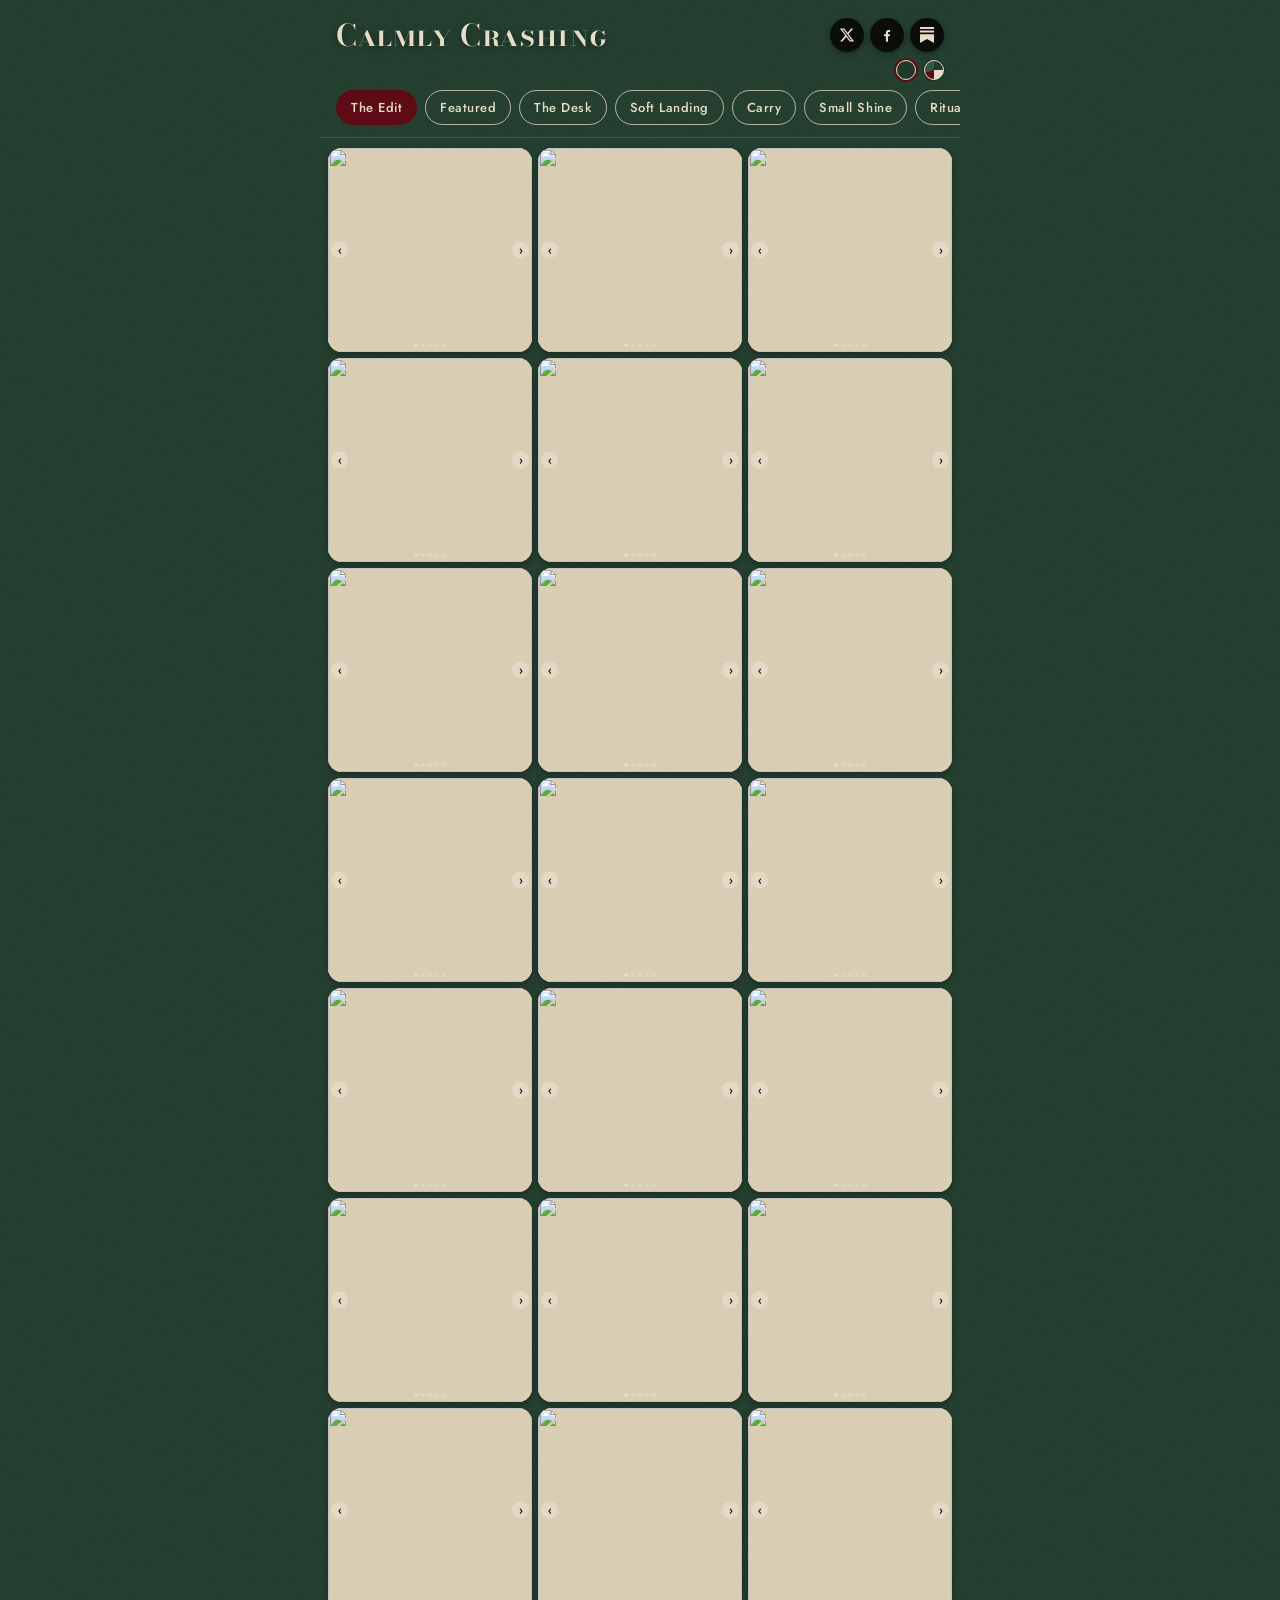
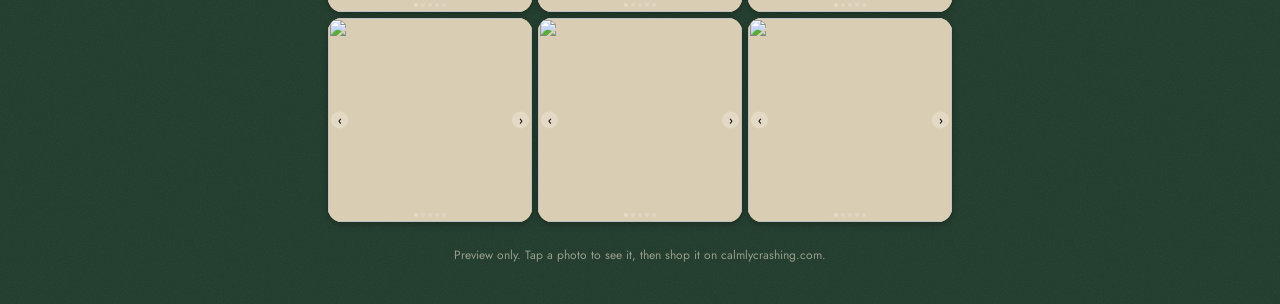
==== commit 5b25967c: "Shop preview: forest green default with art background toggle" ====
--- a/shop-preview/index.html
+++ b/shop-preview/index.html
@@ -1,6 +1,7 @@
 <!doctype html>
-<html lang="en"><head>
+<html lang="en" data-bg="green"><head>
 <meta charset="utf-8">
+<script>try{var b=localStorage.getItem("cc-bg");if(b==="art"||b==="green")document.documentElement.setAttribute("data-bg",b)}catch(e){}</script>
 <meta name="viewport" content="width=device-width,initial-scale=1,viewport-fit=cover">
 <meta name="robots" content="noindex,nofollow">
 <title>Calmly Crashing · Shop preview</title>
@@ -47,8 +48,65 @@
 .btn:active{background:var(--red)}
 .x{position:absolute;right:12px;top:-46px;width:36px;height:36px;border-radius:50%;border:0;background:var(--cream);color:var(--ink);font-size:20px;cursor:pointer}
 .cw{position:relative;width:100%;max-width:640px}
+
+/* backgrounds */
+html[data-bg=green]{--forest:#1F3A2B;--forest2:#264736;--black:#0B0D0B}
+html[data-bg=green],html[data-bg=green] body{background:var(--forest) url("data:image/svg+xml,%3Csvg xmlns='http://www.w3.org/2000/svg' width='220' height='220'%3E%3Cfilter id='n'%3E%3CfeTurbulence type='fractalNoise' baseFrequency='.85' numOctaves='3' stitchTiles='stitch'/%3E%3CfeColorMatrix values='0 0 0 0 1 0 0 0 0 1 0 0 0 0 .95 0 0 0 .05 0'/%3E%3C/filter%3E%3Crect width='100%25' height='100%25' filter='url(%23n)'/%3E%3C/svg%3E");color:var(--cream)}
+html[data-bg=green] header{background:var(--forest) url("data:image/svg+xml,%3Csvg xmlns='http://www.w3.org/2000/svg' width='220' height='220'%3E%3Cfilter id='n'%3E%3CfeTurbulence type='fractalNoise' baseFrequency='.85' numOctaves='3' stitchTiles='stitch'/%3E%3CfeColorMatrix values='0 0 0 0 1 0 0 0 0 1 0 0 0 0 .95 0 0 0 .05 0'/%3E%3C/filter%3E%3Crect width='100%25' height='100%25' filter='url(%23n)'/%3E%3C/svg%3E");border-bottom:1px solid rgba(230,220,199,.16)}
+html[data-bg=green] .mark{color:var(--cream);text-shadow:0 2px 8px rgba(0,0,0,.45)}
+html[data-bg=green] .social a{background:var(--black);box-shadow:0 2px 6px rgba(0,0,0,.35)}
+html[data-bg=green] .tabs button{border-color:rgba(230,220,199,.75);color:var(--cream)}
+html[data-bg=green] .tabs button[aria-pressed=true]{background:var(--red);border-color:var(--red);color:var(--cream)}
+html[data-bg=green] .tile{box-shadow:0 2px 6px rgba(0,0,0,.3)}
+html[data-bg=green] .arr{color:var(--black)}
+html[data-bg=green] .sheet{background:rgba(5,10,7,.6)}
+html[data-bg=green] .card{background:var(--forest2) url("data:image/svg+xml,%3Csvg xmlns='http://www.w3.org/2000/svg' width='220' height='220'%3E%3Cfilter id='n'%3E%3CfeTurbulence type='fractalNoise' baseFrequency='.85' numOctaves='3' stitchTiles='stitch'/%3E%3CfeColorMatrix values='0 0 0 0 1 0 0 0 0 1 0 0 0 0 .95 0 0 0 .05 0'/%3E%3C/filter%3E%3Crect width='100%25' height='100%25' filter='url(%23n)'/%3E%3C/svg%3E");color:var(--cream)}
+html[data-bg=green] .card h2{color:var(--cream)}
+html[data-bg=green] .card .price{color:var(--cream2)}
+html[data-bg=green] .card .so{color:var(--cream)}
+html[data-bg=green] .btn{background:var(--red);color:var(--cream)}
+html[data-bg=green] .btn:active{background:var(--black)}
+html[data-bg=green] .x{color:var(--black)}
+html[data-bg=art]{background:#E6DCC7}
+html[data-bg=art] body{background:transparent}
+html[data-bg=art] .art{position:fixed;inset:0;width:100%;height:100%;z-index:-1;display:block;pointer-events:none}
+html[data-bg=art] header{background:rgba(230,220,199,.86) var(--paper);-webkit-backdrop-filter:blur(10px);backdrop-filter:blur(10px);border-bottom:1px solid rgba(11,13,11,.12)}
+html[data-bg=art] .tabs button{background:rgba(230,220,199,.7)}
+html[data-bg=art] .tabs button[aria-pressed=true]{background:var(--red)}
+html[data-bg=art] .tile{box-shadow:0 2px 8px rgba(11,13,11,.22)}
+html[data-bg=art] .note{opacity:1;margin:14px auto 0;width:max-content;max-width:90%;padding:8px 14px;border-radius:999px;background:rgba(230,220,199,.88)}
+.bgt{display:flex;justify-content:flex-end;gap:8px;margin:8px 0 -4px}
+.bgt button{width:20px;height:20px;border-radius:50%;padding:0;cursor:pointer;border:1.5px solid var(--cream);box-shadow:0 0 0 1px rgba(11,13,11,.35)}
+.bgt button[data-v=green]{background:#1F3A2B}
+.bgt button[data-v=art]{background:conic-gradient(#1F3A2B 0 25%,#E6DCC7 0 50%,#5E0B15 0 70%,#2E5A41 0 100%)}
+.bgt button[aria-pressed=true]{box-shadow:0 0 0 2px var(--red)}
+.bgt button:focus-visible{outline:2px solid var(--red);outline-offset:2px}
+html[data-bg=green] .art{display:none}
 </style></head>
 <body>
+<svg class="art" aria-hidden="true" viewBox="0 0 400 900" preserveAspectRatio="xMidYMid slice" xmlns="http://www.w3.org/2000/svg">
+<defs>
+<filter id="brush" x="-20%" y="-20%" width="140%" height="140%"><feTurbulence type="fractalNoise" baseFrequency=".018 .03" numOctaves="3" seed="7" result="t"/><feDisplacementMap in="SourceGraphic" in2="t" scale="18" xChannelSelector="R" yChannelSelector="G"/></filter>
+<filter id="soft"><feGaussianBlur stdDeviation="6"/></filter>
+</defs>
+<rect width="400" height="900" fill="#E6DCC7"/>
+<g filter="url(#brush)">
+<path d="M-40 60 C40 -10 170 20 210 90 C250 160 160 230 70 220 C-10 212 -80 130 -40 60Z" fill="#1F3A2B" opacity=".92"/>
+<path d="M260 170 C330 120 450 160 440 260 C430 360 330 380 280 330 C230 280 210 210 260 170Z" fill="#2E5A41" opacity=".85"/>
+<path d="M300 30 C330 10 370 20 372 52 C374 84 336 96 312 82 C290 70 282 44 300 30Z" fill="#5E0B15" opacity=".88"/>
+<path d="M-30 420 C40 360 160 390 180 470 C200 550 110 610 30 590 C-40 572 -90 480 -30 420Z" fill="#D9CDB4"/>
+<path d="M150 520 C230 470 350 500 380 590 C410 680 320 740 230 720 C140 700 90 580 150 520Z" fill="#1F3A2B" opacity=".9"/>
+<path d="M40 330 C60 316 92 322 96 346 C100 370 72 384 52 374 C34 364 26 344 40 330Z" fill="#5E0B15" opacity=".8"/>
+<path d="M-20 760 C60 720 170 750 190 820 C210 890 120 940 40 930 C-30 920 -80 800 -20 760Z" fill="#2E5A41" opacity=".85"/>
+<path d="M290 820 C320 800 360 806 366 836 C372 866 340 884 312 874 C288 866 276 838 290 820Z" fill="#5E0B15" opacity=".85"/>
+</g>
+<g filter="url(#brush)" fill="none" stroke="#0B0D0B" stroke-linecap="round" opacity=".8">
+<path d="M20 290 C110 250 190 320 300 270 S390 250 420 230" stroke-width="5"/>
+<path d="M-10 660 C70 690 120 620 210 650" stroke-width="4"/>
+<path d="M230 420 C270 400 300 440 340 420" stroke-width="3"/>
+</g>
+<g filter="url(#soft)" opacity=".5"><circle cx="330" cy="470" r="38" fill="#F2EADB"/><circle cx="110" cy="140" r="30" fill="#F2EADB"/></g>
+</svg>
 <header>
  <div class="top">
   <a class="mark" href="https://calmlycrashing.com" target="_blank" rel="noopener"><span>C</span>almly <span>C</span>rashing</a>
@@ -58,6 +116,7 @@
    <a href="https://substack.com/@calmlycrashing" target="_blank" rel="noopener" aria-label="Substack"><svg viewBox="0 0 24 24"><path d="M22.539 8.242H1.46V5.406h21.08v2.836zM1.46 10.812V24L12 18.11 22.54 24V10.812H1.46zM22.54 0H1.46v2.836h21.08V0z"/></svg></a>
   </nav>
  </div>
+ <div class="bgt" role="group" aria-label="Background"><button type="button" data-v="green" aria-label="Forest green" title="Forest green"></button><button type="button" data-v="art" aria-label="Art" title="Art"></button></div>
  <div class="tabs" id="tabs" role="tablist"></div>
 </header>
 <main class="grid" id="grid"></main>
@@ -100,5 +159,9 @@
 }
 D.forEach((c,k)=>{const b=document.createElement('button');b.textContent=c.n;b.onclick=()=>show(k);tabs.appendChild(b)});
 show(0);
+
+(function(){const r=document.documentElement,bs=document.querySelectorAll('.bgt button');
+function set(v,save){r.setAttribute('data-bg',v);bs.forEach(b=>b.setAttribute('aria-pressed',b.dataset.v===v));if(save)try{localStorage.setItem('cc-bg',v)}catch(e){}}
+bs.forEach(b=>b.onclick=()=>set(b.dataset.v,true));set(r.getAttribute('data-bg')||'green',false)})();
 </script>
 </body></html>
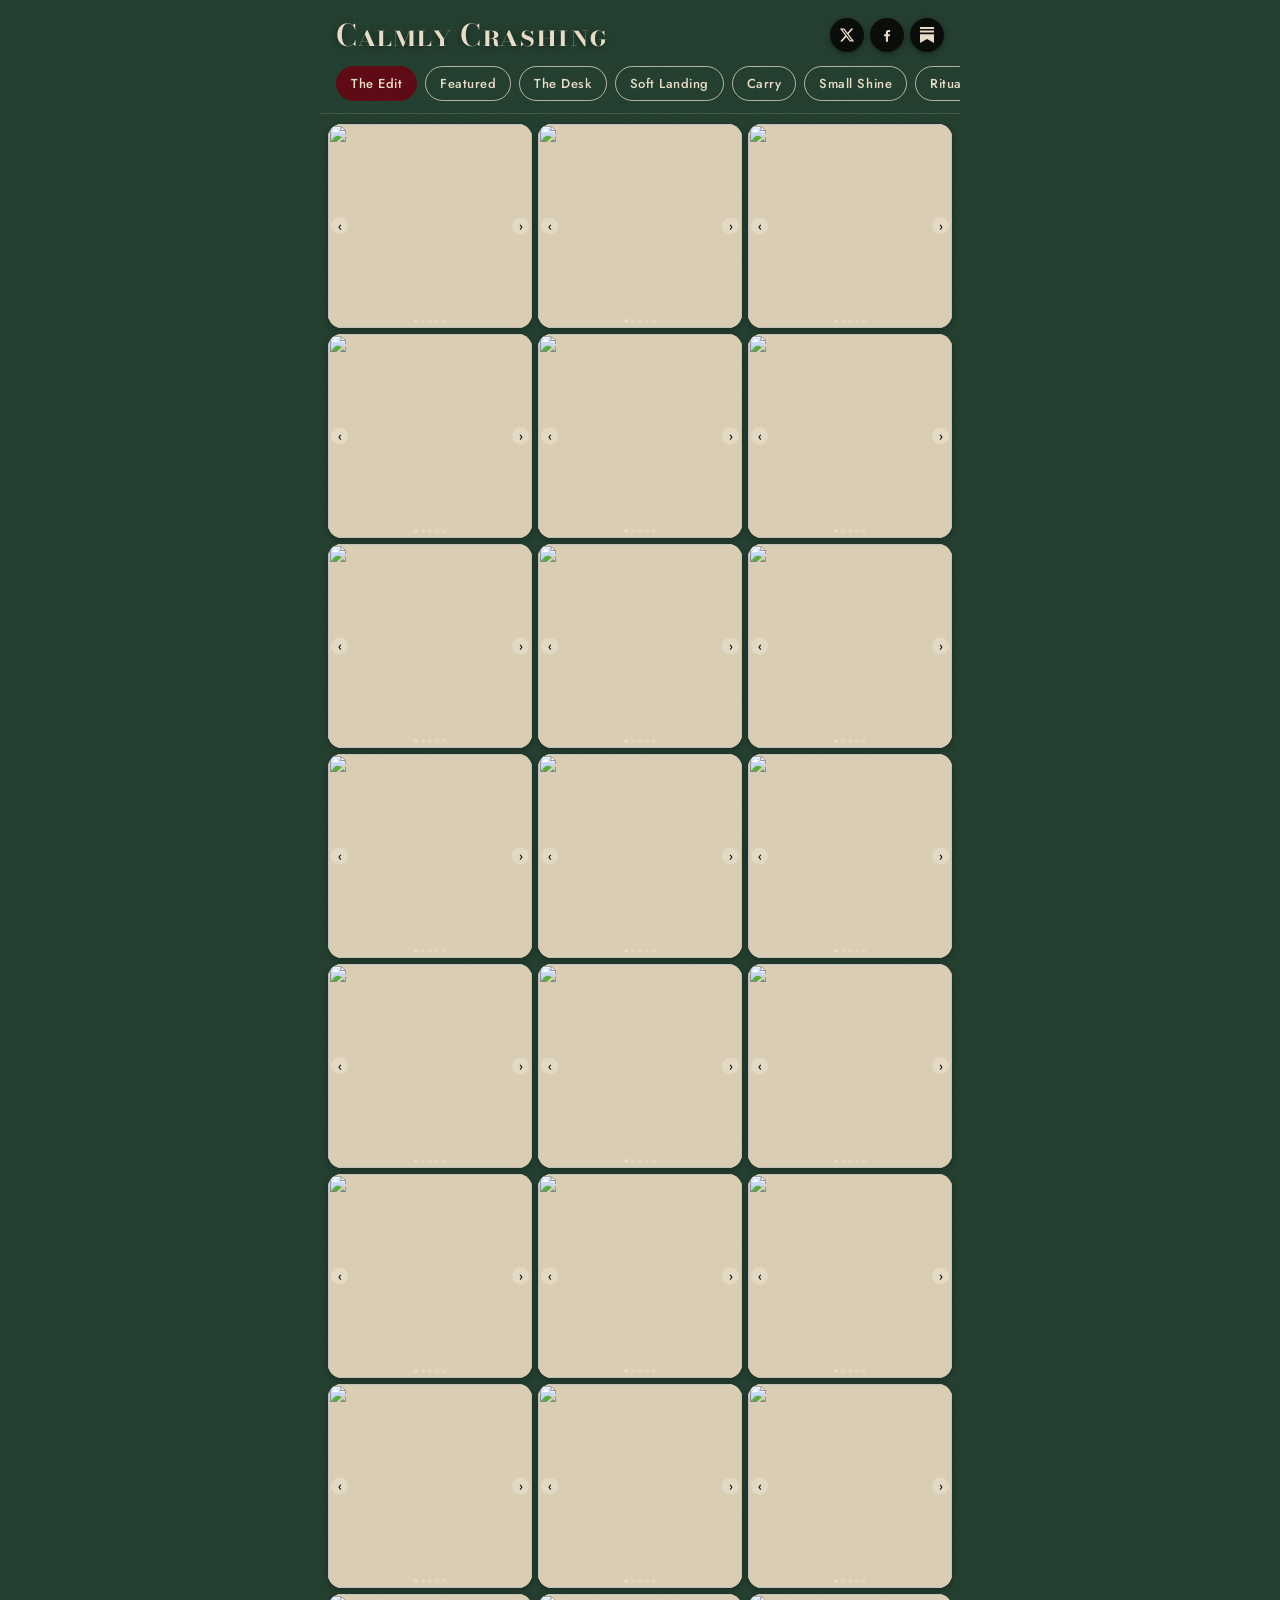
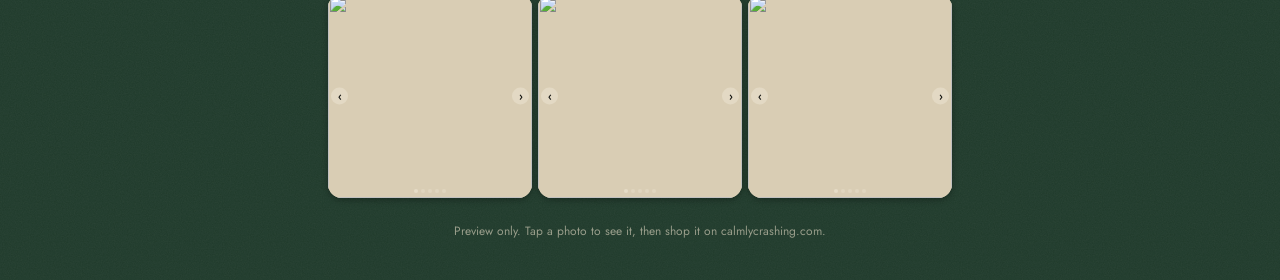
==== commit 1aa00a90: "Shop preview: publish forest green version only" ====
--- a/shop-preview/index.html
+++ b/shop-preview/index.html
@@ -1,7 +1,6 @@
 <!doctype html>
-<html lang="en" data-bg="green"><head>
+<html lang="en"><head>
 <meta charset="utf-8">
-<script>try{var b=localStorage.getItem("cc-bg");if(b==="art"||b==="green")document.documentElement.setAttribute("data-bg",b)}catch(e){}</script>
 <meta name="viewport" content="width=device-width,initial-scale=1,viewport-fit=cover">
 <meta name="robots" content="noindex,nofollow">
 <title>Calmly Crashing · Shop preview</title>
@@ -49,64 +48,26 @@
 .x{position:absolute;right:12px;top:-46px;width:36px;height:36px;border-radius:50%;border:0;background:var(--cream);color:var(--ink);font-size:20px;cursor:pointer}
 .cw{position:relative;width:100%;max-width:640px}
 
-/* backgrounds */
-html[data-bg=green]{--forest:#1F3A2B;--forest2:#264736;--black:#0B0D0B}
-html[data-bg=green],html[data-bg=green] body{background:var(--forest) url("data:image/svg+xml,%3Csvg xmlns='http://www.w3.org/2000/svg' width='220' height='220'%3E%3Cfilter id='n'%3E%3CfeTurbulence type='fractalNoise' baseFrequency='.85' numOctaves='3' stitchTiles='stitch'/%3E%3CfeColorMatrix values='0 0 0 0 1 0 0 0 0 1 0 0 0 0 .95 0 0 0 .05 0'/%3E%3C/filter%3E%3Crect width='100%25' height='100%25' filter='url(%23n)'/%3E%3C/svg%3E");color:var(--cream)}
-html[data-bg=green] header{background:var(--forest) url("data:image/svg+xml,%3Csvg xmlns='http://www.w3.org/2000/svg' width='220' height='220'%3E%3Cfilter id='n'%3E%3CfeTurbulence type='fractalNoise' baseFrequency='.85' numOctaves='3' stitchTiles='stitch'/%3E%3CfeColorMatrix values='0 0 0 0 1 0 0 0 0 1 0 0 0 0 .95 0 0 0 .05 0'/%3E%3C/filter%3E%3Crect width='100%25' height='100%25' filter='url(%23n)'/%3E%3C/svg%3E");border-bottom:1px solid rgba(230,220,199,.16)}
-html[data-bg=green] .mark{color:var(--cream);text-shadow:0 2px 8px rgba(0,0,0,.45)}
-html[data-bg=green] .social a{background:var(--black);box-shadow:0 2px 6px rgba(0,0,0,.35)}
-html[data-bg=green] .tabs button{border-color:rgba(230,220,199,.75);color:var(--cream)}
-html[data-bg=green] .tabs button[aria-pressed=true]{background:var(--red);border-color:var(--red);color:var(--cream)}
-html[data-bg=green] .tile{box-shadow:0 2px 6px rgba(0,0,0,.3)}
-html[data-bg=green] .arr{color:var(--black)}
-html[data-bg=green] .sheet{background:rgba(5,10,7,.6)}
-html[data-bg=green] .card{background:var(--forest2) url("data:image/svg+xml,%3Csvg xmlns='http://www.w3.org/2000/svg' width='220' height='220'%3E%3Cfilter id='n'%3E%3CfeTurbulence type='fractalNoise' baseFrequency='.85' numOctaves='3' stitchTiles='stitch'/%3E%3CfeColorMatrix values='0 0 0 0 1 0 0 0 0 1 0 0 0 0 .95 0 0 0 .05 0'/%3E%3C/filter%3E%3Crect width='100%25' height='100%25' filter='url(%23n)'/%3E%3C/svg%3E");color:var(--cream)}
-html[data-bg=green] .card h2{color:var(--cream)}
-html[data-bg=green] .card .price{color:var(--cream2)}
-html[data-bg=green] .card .so{color:var(--cream)}
-html[data-bg=green] .btn{background:var(--red);color:var(--cream)}
-html[data-bg=green] .btn:active{background:var(--black)}
-html[data-bg=green] .x{color:var(--black)}
-html[data-bg=art]{background:#E6DCC7}
-html[data-bg=art] body{background:transparent}
-html[data-bg=art] .art{position:fixed;inset:0;width:100%;height:100%;z-index:-1;display:block;pointer-events:none}
-html[data-bg=art] header{background:rgba(230,220,199,.86) var(--paper);-webkit-backdrop-filter:blur(10px);backdrop-filter:blur(10px);border-bottom:1px solid rgba(11,13,11,.12)}
-html[data-bg=art] .tabs button{background:rgba(230,220,199,.7)}
-html[data-bg=art] .tabs button[aria-pressed=true]{background:var(--red)}
-html[data-bg=art] .tile{box-shadow:0 2px 8px rgba(11,13,11,.22)}
-html[data-bg=art] .note{opacity:1;margin:14px auto 0;width:max-content;max-width:90%;padding:8px 14px;border-radius:999px;background:rgba(230,220,199,.88)}
-.bgt{display:flex;justify-content:flex-end;gap:8px;margin:8px 0 -4px}
-.bgt button{width:20px;height:20px;border-radius:50%;padding:0;cursor:pointer;border:1.5px solid var(--cream);box-shadow:0 0 0 1px rgba(11,13,11,.35)}
-.bgt button[data-v=green]{background:#1F3A2B}
-.bgt button[data-v=art]{background:conic-gradient(#1F3A2B 0 25%,#E6DCC7 0 50%,#5E0B15 0 70%,#2E5A41 0 100%)}
-.bgt button[aria-pressed=true]{box-shadow:0 0 0 2px var(--red)}
-.bgt button:focus-visible{outline:2px solid var(--red);outline-offset:2px}
-html[data-bg=green] .art{display:none}
+/* forest green variant */
+:root{--forest:#1F3A2B;--forest2:#264736;--black:#0B0D0B}
+html,body{background:var(--forest) url("data:image/svg+xml,%3Csvg xmlns='http://www.w3.org/2000/svg' width='220' height='220'%3E%3Cfilter id='n'%3E%3CfeTurbulence type='fractalNoise' baseFrequency='.85' numOctaves='3' stitchTiles='stitch'/%3E%3CfeColorMatrix values='0 0 0 0 1 0 0 0 0 1 0 0 0 0 .95 0 0 0 .05 0'/%3E%3C/filter%3E%3Crect width='100%25' height='100%25' filter='url(%23n)'/%3E%3C/svg%3E");color:var(--cream)}
+header{background:var(--forest) url("data:image/svg+xml,%3Csvg xmlns='http://www.w3.org/2000/svg' width='220' height='220'%3E%3Cfilter id='n'%3E%3CfeTurbulence type='fractalNoise' baseFrequency='.85' numOctaves='3' stitchTiles='stitch'/%3E%3CfeColorMatrix values='0 0 0 0 1 0 0 0 0 1 0 0 0 0 .95 0 0 0 .05 0'/%3E%3C/filter%3E%3Crect width='100%25' height='100%25' filter='url(%23n)'/%3E%3C/svg%3E");border-bottom:1px solid rgba(230,220,199,.16)}
+.mark{color:var(--cream);text-shadow:0 2px 8px rgba(0,0,0,.45)}
+.social a{background:var(--black);box-shadow:0 2px 6px rgba(0,0,0,.35)}
+.tabs button{border-color:rgba(230,220,199,.75);color:var(--cream)}
+.tabs button[aria-pressed=true]{background:var(--red);border-color:var(--red);color:var(--cream)}
+.tile{box-shadow:0 2px 6px rgba(0,0,0,.3)}
+.arr{color:var(--black)}
+.sheet{background:rgba(5,10,7,.6)}
+.card{background:var(--forest2) url("data:image/svg+xml,%3Csvg xmlns='http://www.w3.org/2000/svg' width='220' height='220'%3E%3Cfilter id='n'%3E%3CfeTurbulence type='fractalNoise' baseFrequency='.85' numOctaves='3' stitchTiles='stitch'/%3E%3CfeColorMatrix values='0 0 0 0 1 0 0 0 0 1 0 0 0 0 .95 0 0 0 .05 0'/%3E%3C/filter%3E%3Crect width='100%25' height='100%25' filter='url(%23n)'/%3E%3C/svg%3E");color:var(--cream)}
+.card h2{color:var(--cream)}
+.card .price{color:var(--cream2)}
+.card .so{color:var(--cream)}
+.btn{background:var(--red);color:var(--cream)}
+.btn:active{background:var(--black)}
+.x{color:var(--black)}
 </style></head>
 <body>
-<svg class="art" aria-hidden="true" viewBox="0 0 400 900" preserveAspectRatio="xMidYMid slice" xmlns="http://www.w3.org/2000/svg">
-<defs>
-<filter id="brush" x="-20%" y="-20%" width="140%" height="140%"><feTurbulence type="fractalNoise" baseFrequency=".018 .03" numOctaves="3" seed="7" result="t"/><feDisplacementMap in="SourceGraphic" in2="t" scale="18" xChannelSelector="R" yChannelSelector="G"/></filter>
-<filter id="soft"><feGaussianBlur stdDeviation="6"/></filter>
-</defs>
-<rect width="400" height="900" fill="#E6DCC7"/>
-<g filter="url(#brush)">
-<path d="M-40 60 C40 -10 170 20 210 90 C250 160 160 230 70 220 C-10 212 -80 130 -40 60Z" fill="#1F3A2B" opacity=".92"/>
-<path d="M260 170 C330 120 450 160 440 260 C430 360 330 380 280 330 C230 280 210 210 260 170Z" fill="#2E5A41" opacity=".85"/>
-<path d="M300 30 C330 10 370 20 372 52 C374 84 336 96 312 82 C290 70 282 44 300 30Z" fill="#5E0B15" opacity=".88"/>
-<path d="M-30 420 C40 360 160 390 180 470 C200 550 110 610 30 590 C-40 572 -90 480 -30 420Z" fill="#D9CDB4"/>
-<path d="M150 520 C230 470 350 500 380 590 C410 680 320 740 230 720 C140 700 90 580 150 520Z" fill="#1F3A2B" opacity=".9"/>
-<path d="M40 330 C60 316 92 322 96 346 C100 370 72 384 52 374 C34 364 26 344 40 330Z" fill="#5E0B15" opacity=".8"/>
-<path d="M-20 760 C60 720 170 750 190 820 C210 890 120 940 40 930 C-30 920 -80 800 -20 760Z" fill="#2E5A41" opacity=".85"/>
-<path d="M290 820 C320 800 360 806 366 836 C372 866 340 884 312 874 C288 866 276 838 290 820Z" fill="#5E0B15" opacity=".85"/>
-</g>
-<g filter="url(#brush)" fill="none" stroke="#0B0D0B" stroke-linecap="round" opacity=".8">
-<path d="M20 290 C110 250 190 320 300 270 S390 250 420 230" stroke-width="5"/>
-<path d="M-10 660 C70 690 120 620 210 650" stroke-width="4"/>
-<path d="M230 420 C270 400 300 440 340 420" stroke-width="3"/>
-</g>
-<g filter="url(#soft)" opacity=".5"><circle cx="330" cy="470" r="38" fill="#F2EADB"/><circle cx="110" cy="140" r="30" fill="#F2EADB"/></g>
-</svg>
 <header>
  <div class="top">
   <a class="mark" href="https://calmlycrashing.com" target="_blank" rel="noopener"><span>C</span>almly <span>C</span>rashing</a>
@@ -116,7 +77,6 @@
    <a href="https://substack.com/@calmlycrashing" target="_blank" rel="noopener" aria-label="Substack"><svg viewBox="0 0 24 24"><path d="M22.539 8.242H1.46V5.406h21.08v2.836zM1.46 10.812V24L12 18.11 22.54 24V10.812H1.46zM22.54 0H1.46v2.836h21.08V0z"/></svg></a>
   </nav>
  </div>
- <div class="bgt" role="group" aria-label="Background"><button type="button" data-v="green" aria-label="Forest green" title="Forest green"></button><button type="button" data-v="art" aria-label="Art" title="Art"></button></div>
  <div class="tabs" id="tabs" role="tablist"></div>
 </header>
 <main class="grid" id="grid"></main>
@@ -159,9 +119,5 @@
 }
 D.forEach((c,k)=>{const b=document.createElement('button');b.textContent=c.n;b.onclick=()=>show(k);tabs.appendChild(b)});
 show(0);
-
-(function(){const r=document.documentElement,bs=document.querySelectorAll('.bgt button');
-function set(v,save){r.setAttribute('data-bg',v);bs.forEach(b=>b.setAttribute('aria-pressed',b.dataset.v===v));if(save)try{localStorage.setItem('cc-bg',v)}catch(e){}}
-bs.forEach(b=>b.onclick=()=>set(b.dataset.v,true));set(r.getAttribute('data-bg')||'green',false)})();
 </script>
 </body></html>
